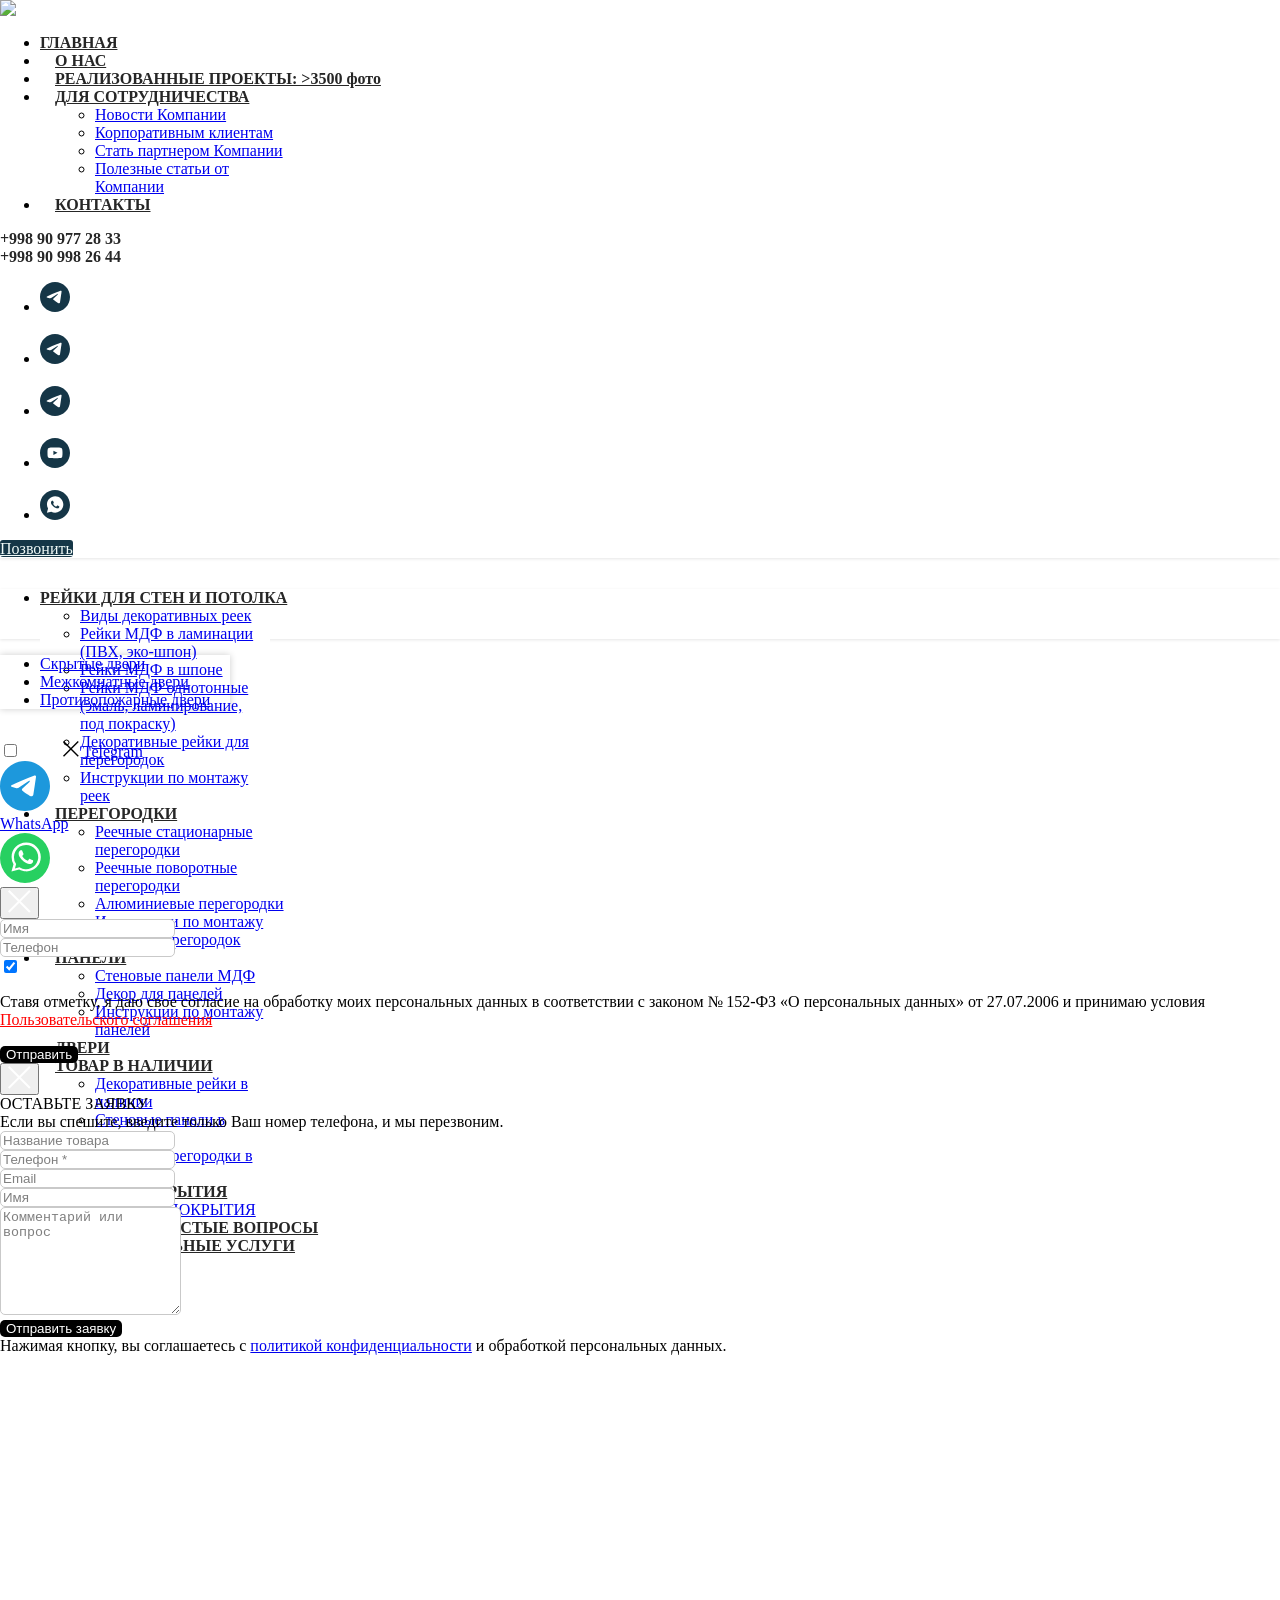
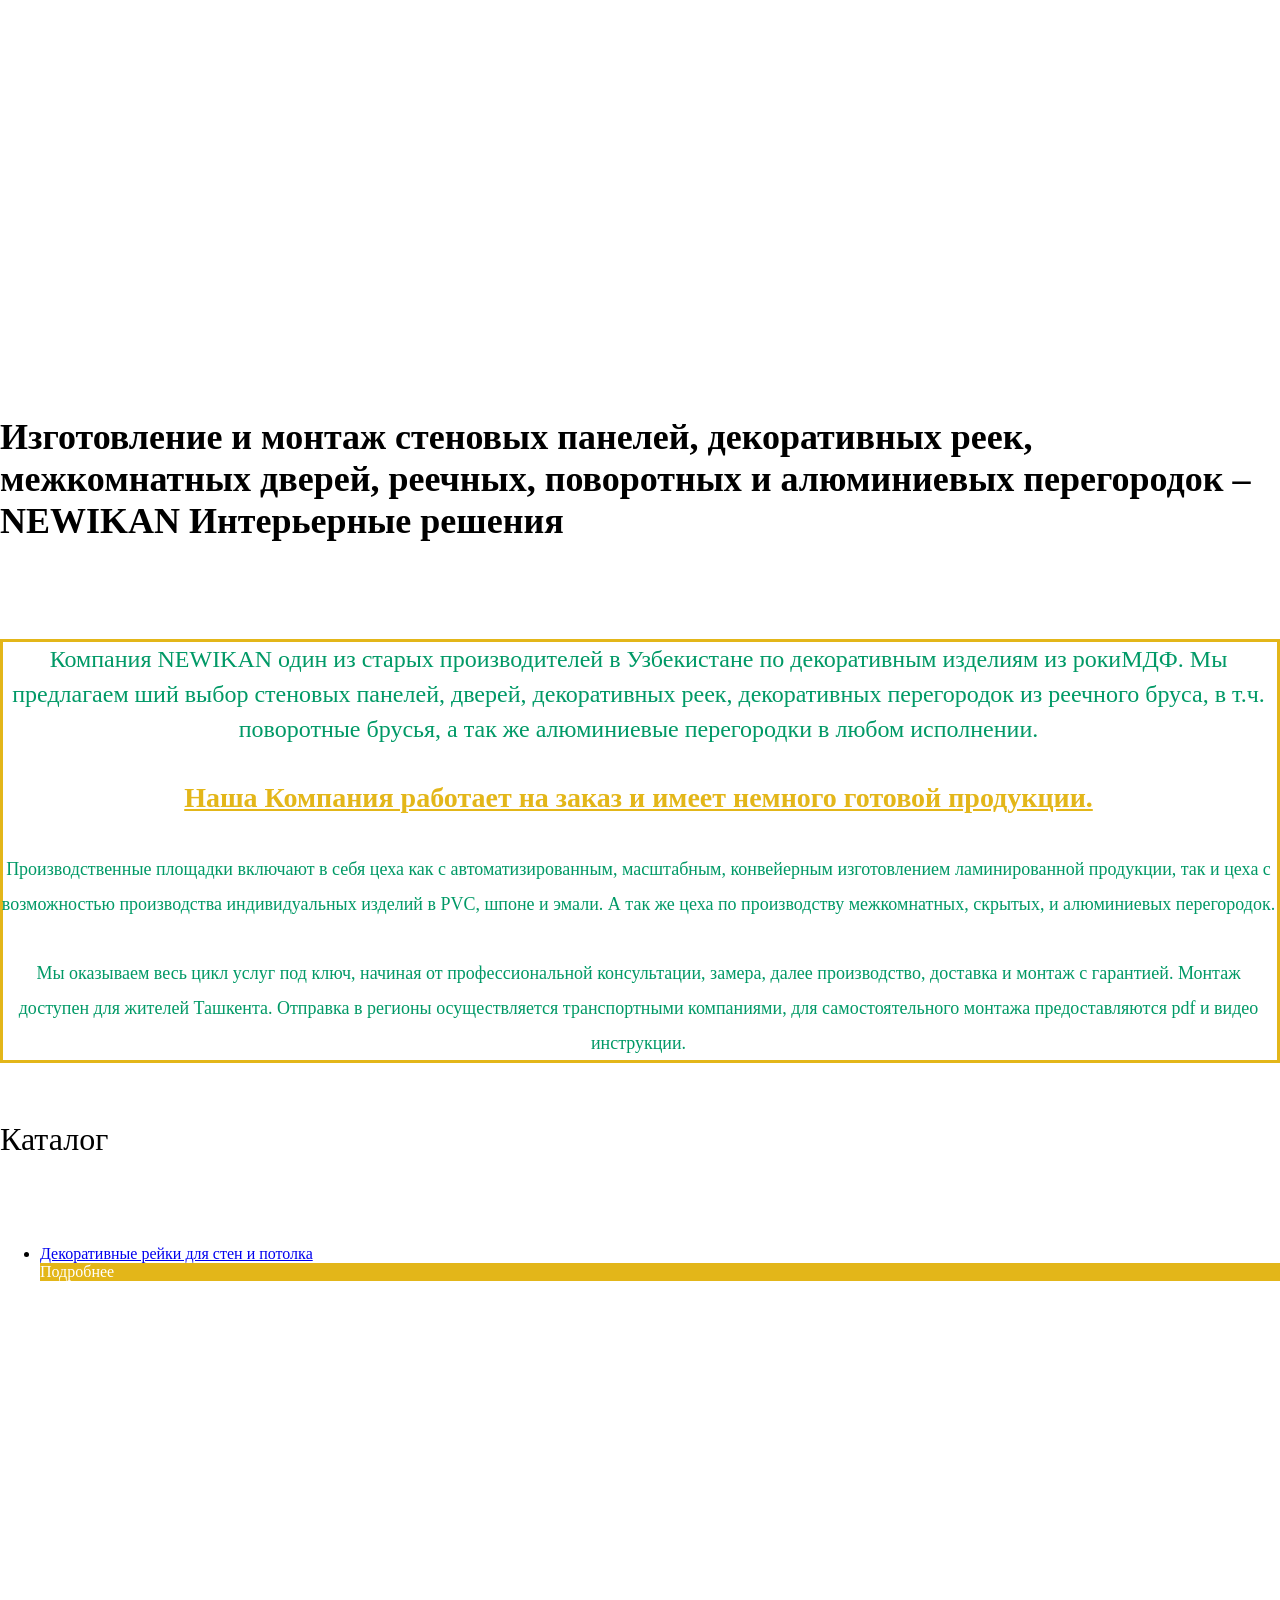
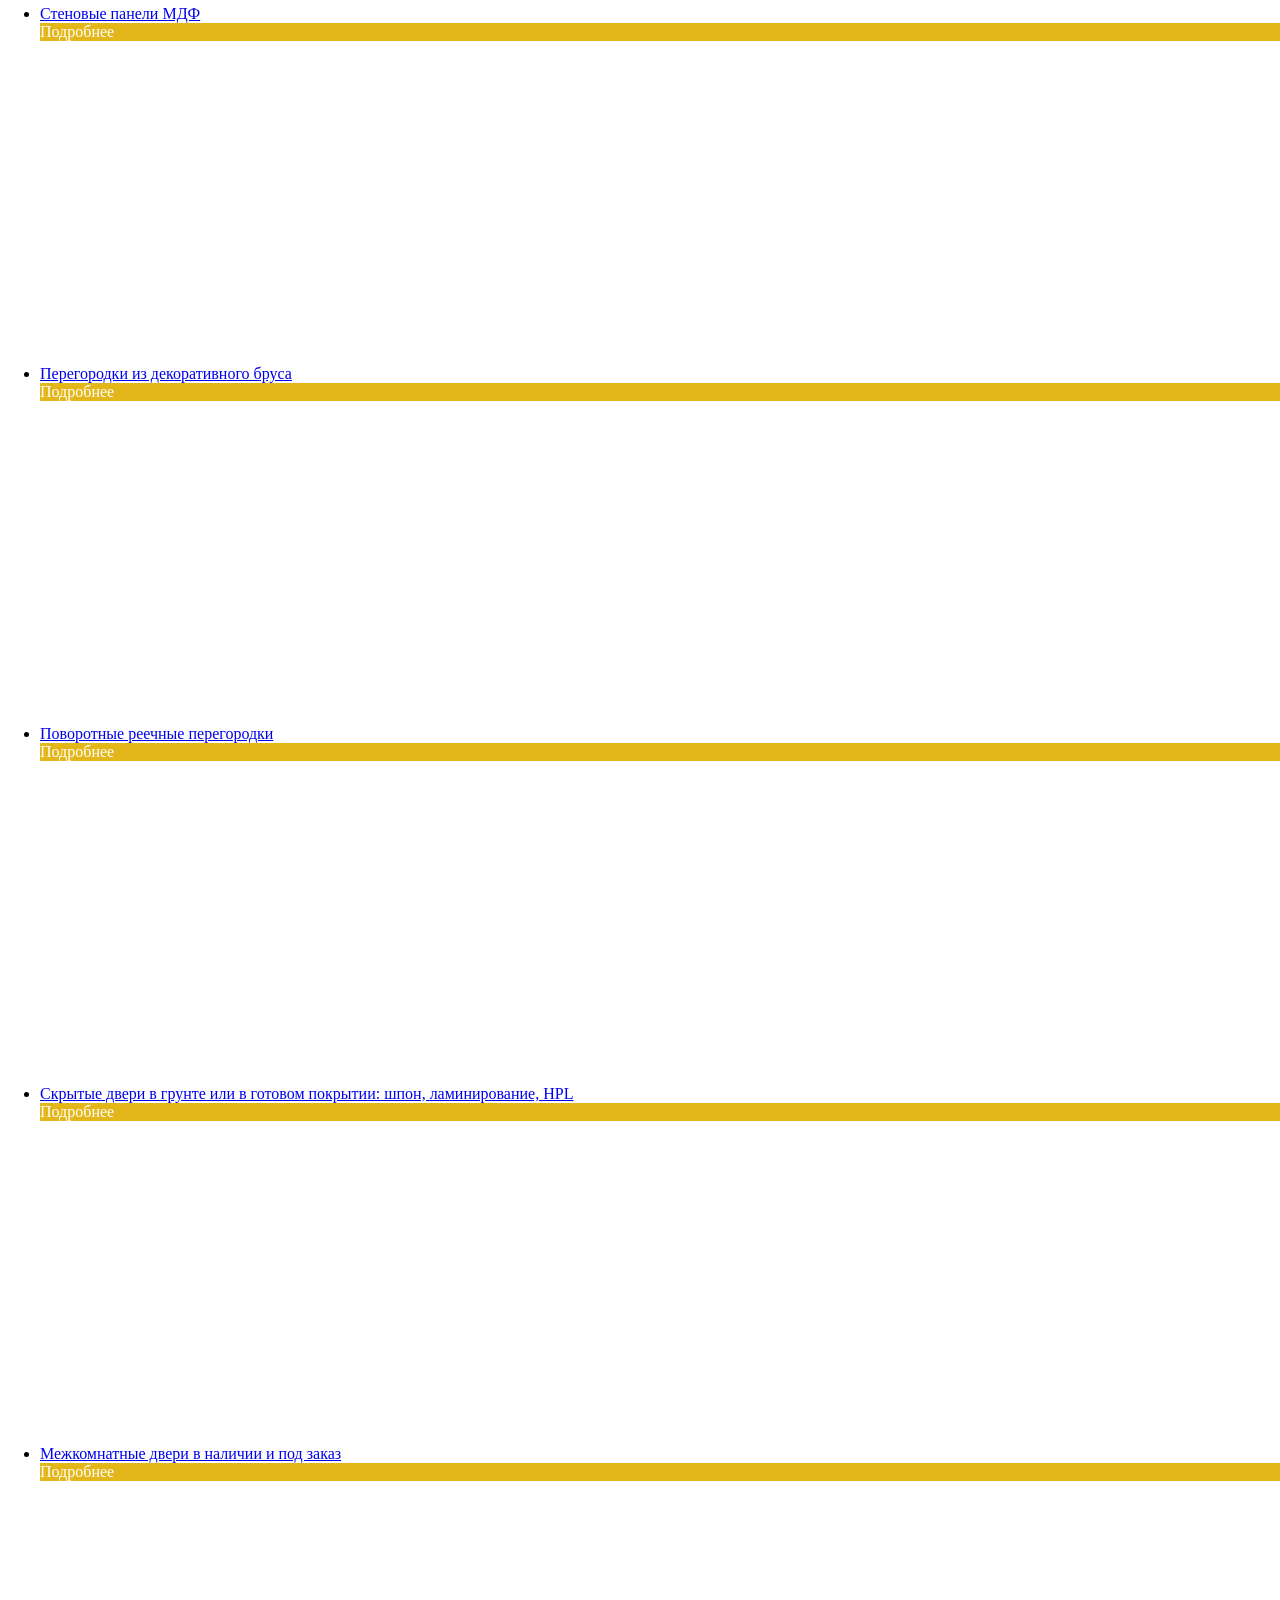
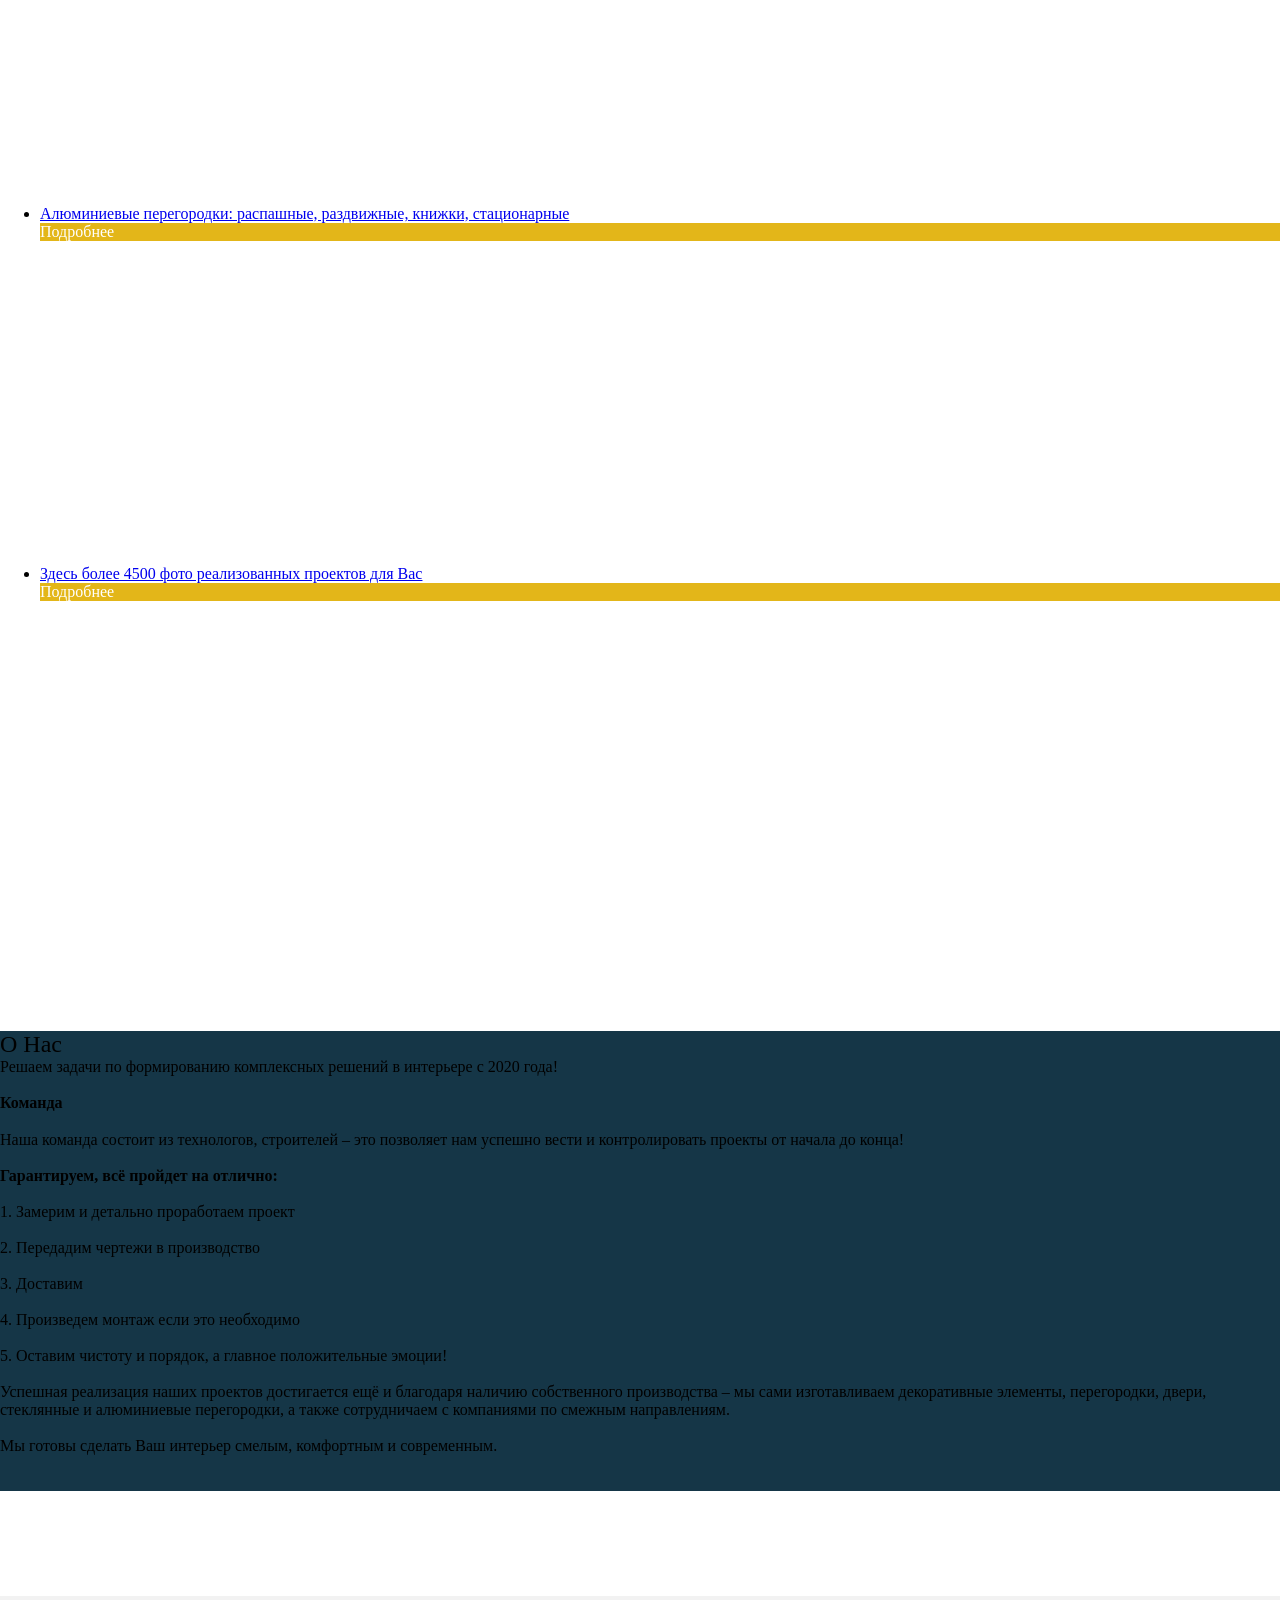
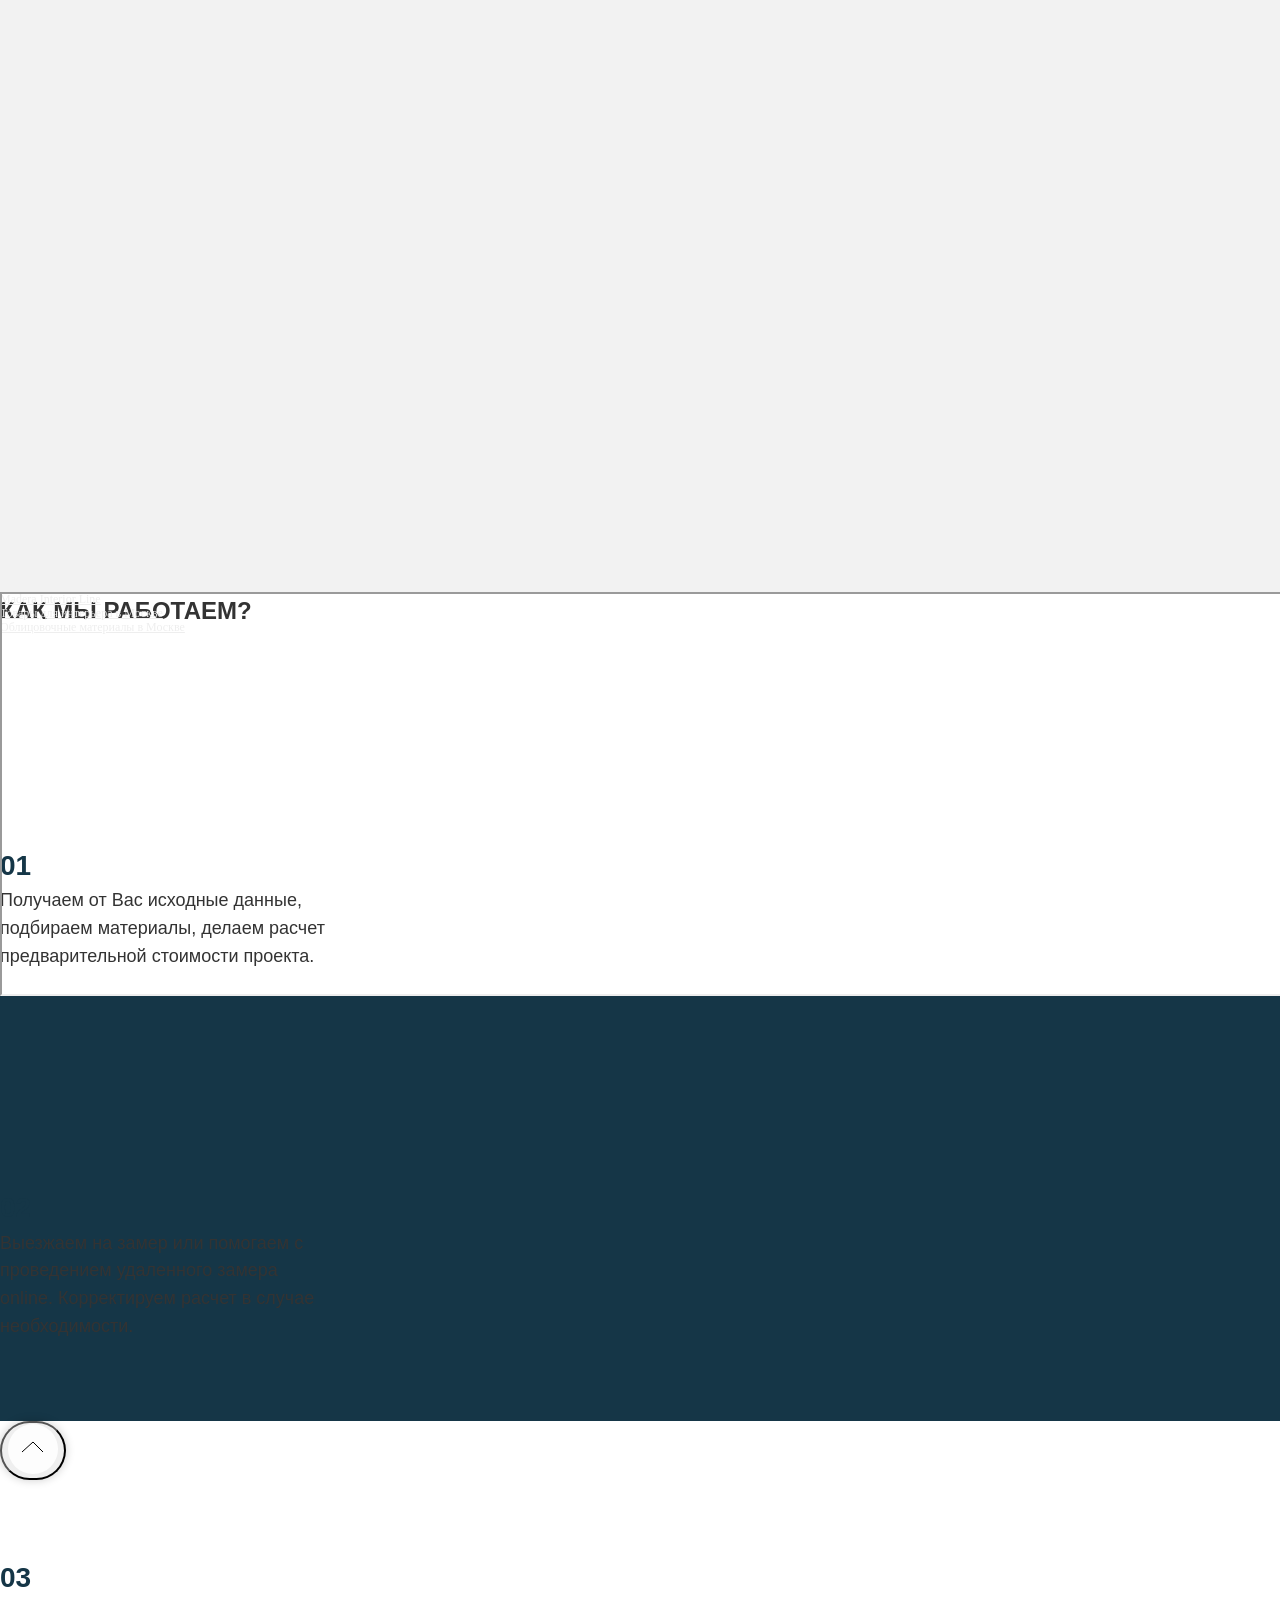
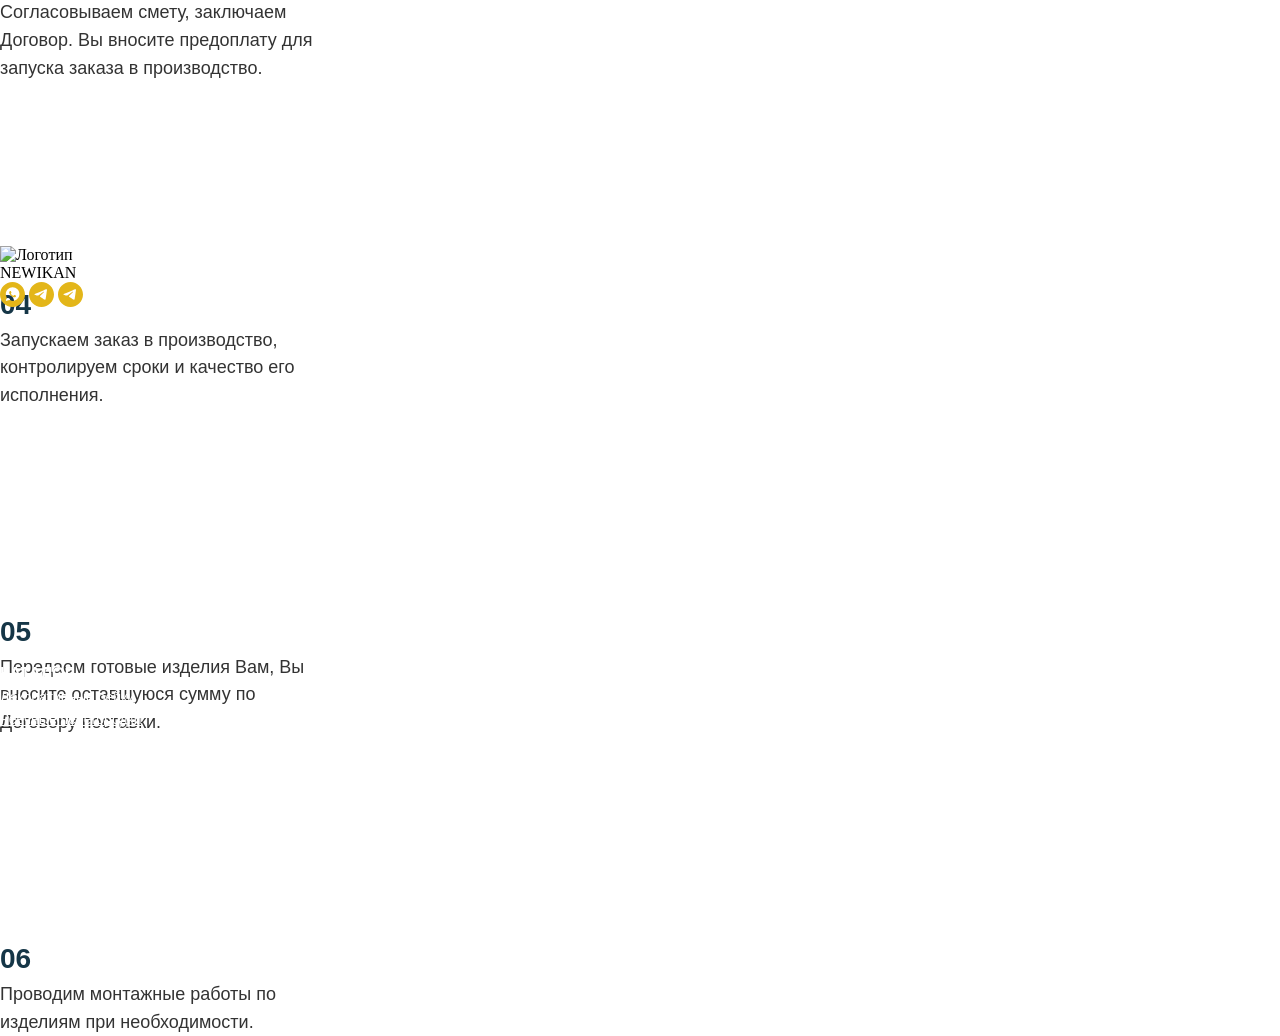
==== index.htm @ c53cfb38 "Add files via upload" ====
﻿<!DOCTYPE html> 
<html>
   <head>
      <meta charset="utf-8">
      <meta http-equiv="Content-Type" content="text/html; charset=utf-8">
      <meta name="viewport" content="width=device-width, initial-scale=1.0">
      <meta name="google-site-verification" content="UbskmjZad43k6evShmXuBAXW537YQ1yc1OWZuQtc_LU">
      <!--metatextblock--> 
      <title>MADERA Интерьерные решения - производство и монтаж: стеновые мдф панели, декоративные рейки, реечные, поворотные и алюминиевые перегородки, двери </title>
      <meta name="description" content="Купить стеновые панели из мдф для внутренней отделки, реечные, поворотные или алюминиевые перегородки, декоративные рейки и двери. Компания NEWIKAN Интерьерные решения в Ташкент. Заказ и консультации по телефонам: +998 90 977 28 33">
      <meta property="og:url" content="https://newikan.uz">
      <meta property="og:title" content="NEWIKAN Интерьерные решения - производство и монтаж: стеновые мдф панели, декоративные рейки, реечные, поворотные и алюминиевые перегородки, двери">
      <meta property="og:description" content="Купить стеновые панели из мдф для внутренней отделки, реечные, поворотные или алюминиевые перегородки, декоративные рейки и двери. Компания NEWIKAN Интерьерные решения в Ташкент. Заказ и консультации по телефонам: +998 90 998 26 44">
      <meta property="og:type" content="website">
      <meta property="og:image" content="https://static.tildacdn.com/tild6334-3962-4938-a465-366431313831/INT-2022_LATTICE_HPL.jpeg">
      <link rel="canonical" href="index.htm">
      <!--/metatextblock--> 
      <meta name="format-detection" content="telephone=no">
      <meta http-equiv="x-dns-prefetch-control" content="on">
      <link rel="dns-prefetch" href="https://ws.tildacdn.com">
      <link rel="dns-prefetch" href="index-1.htm">
      <link rel="shortcut icon" href="tild6131-3438-4861-b136-373037373531/favicon.ico" type="image/x-icon">
      <link rel="apple-touch-icon" href="tild3361-3262-4133-a236-343334373063/madera_logo_png_hori.png">
      <link rel="apple-touch-icon" sizes="76x76" href="tild3361-3262-4133-a236-343334373063/madera_logo_png_hori.png">
      <link rel="apple-touch-icon" sizes="152x152" href="tild3361-3262-4133-a236-343334373063/madera_logo_png_hori.png">
      <link rel="apple-touch-startup-image" href="tild3361-3262-4133-a236-343334373063/madera_logo_png_hori.png">
      <meta name="msapplication-TileColor" content="#000000">
      <meta name="msapplication-TileImage" content="https://static.tildacdn.com/tild3830-6333-4233-a130-643432386138/madera_logo_png_hori.png">
      <!-- Assets --> <script src="js/tilda-fallback-1.0.min.js" async="" charset="utf-8"></script> 
      <link rel="stylesheet" href="css/tilda-grid-3.0.min.css" type="text/css" media="all" onerror="this.loaderr='y';">
      <link rel="stylesheet" href="ws/project3010010/tilda-blocks-page14328551.min.css?t=1774005192" type="text/css" media="all" onerror="this.loaderr='y';">
      <link rel="preconnect" href="https://fonts.gstatic.com">
      <link href="css2?family=Noto+Sans:wght@100..900&subset=latin,cyrillic" rel="stylesheet">
      <link rel="stylesheet" href="css/tilda-animation-2.0.min.css" type="text/css" media="all" onerror="this.loaderr='y';">
      <link rel="stylesheet" href="css/tilda-slds-1.4.min.css" type="text/css" media="print" onload="this.media='all';" onerror="this.loaderr='y';">
      <noscript>
         <link rel="stylesheet" href="css/tilda-slds-1.4.min.css" type="text/css" media="all">
      </noscript>
      <link rel="stylesheet" href="css/tilda-cover-1.0.min.css" type="text/css" media="all" onerror="this.loaderr='y';">
      <link rel="stylesheet" href="css/tilda-cards-1.0.min.css" type="text/css" media="all" onerror="this.loaderr='y';">
      <link rel="stylesheet" href="css/tilda-forms-1.0.min.css" type="text/css" media="all" onerror="this.loaderr='y';">
      <link rel="stylesheet" href="css/tilda-popup-1.1.min.css" type="text/css" media="print" onload="this.media='all';" onerror="this.loaderr='y';">
      <noscript>
         <link rel="stylesheet" href="css/tilda-popup-1.1.min.css" type="text/css" media="all">
      </noscript>
      <link rel="stylesheet" href="css/tilda-feed-1.1.min.css" type="text/css" media="all" onerror="this.loaderr='y';">
      <link rel="stylesheet" href="css/tilda-menusub-1.0.min.css" type="text/css" media="print" onload="this.media='all';" onerror="this.loaderr='y';">
      <noscript>
         <link rel="stylesheet" href="css/tilda-menusub-1.0.min.css" type="text/css" media="all">
      </noscript>
      <link rel="stylesheet" href="css2-1?family=Manrope:wght@200&display=swap" type="text/css">
      <link rel="stylesheet" type="text/css" href="custom.css?t=1774005192">
      <script nomodule="" src="js/tilda-polyfill-1.0.min.js" charset="utf-8"></script> <script type="text/javascript">function t_onReady(func) {if(document.readyState!='loading') {func();} else {document.addEventListener('DOMContentLoaded',func);}}
         function t_onFuncLoad(funcName,okFunc,time) {if(typeof window[funcName]==='function') {okFunc();} else {setTimeout(function() {t_onFuncLoad(funcName,okFunc,time);},(time||100));}}function t_throttle(fn,threshhold,scope) {return function() {fn.apply(scope||this,arguments);};}function t396_initialScale(t){var e=document.getElementById("rec"+t);if(e){var i=e.querySelector(".t396__artboard");if(i){window.tn_scale_initial_window_width||(window.tn_scale_initial_window_width=document.documentElement.clientWidth);var a=window.tn_scale_initial_window_width,r=[],n,l=i.getAttribute("data-artboard-screens");if(l){l=l.split(",");for(var o=0;o<l.length;o++)r[o]=parseInt(l[o],10)}else r=[320,480,640,960,1200];for(var o=0;o<r.length;o++){var d=r[o];a>=d&&(n=d)}var _="edit"===window.allrecords.getAttribute("data-tilda-mode"),c="center"===t396_getFieldValue(i,"valign",n,r),s="grid"===t396_getFieldValue(i,"upscale",n,r),w=t396_getFieldValue(i,"height_vh",n,r),g=t396_getFieldValue(i,"height",n,r),u=!!window.opr&&!!window.opr.addons||!!window.opera||-1!==navigator.userAgent.indexOf(" OPR/");if(!_&&c&&!s&&!w&&g&&!u){var h=parseFloat((a/n).toFixed(3)),f=[i,i.querySelector(".t396__carrier"),i.querySelector(".t396__filter")],v=Math.floor(parseInt(g,10)*h)+"px",p;i.style.setProperty("--initial-scale-height",v);for(var o=0;o<f.length;o++)f[o].style.setProperty("height","var(--initial-scale-height)");t396_scaleInitial__getElementsToScale(i).forEach((function(t){t.style.zoom=h}))}}}}function t396_scaleInitial__getElementsToScale(t){return t?Array.prototype.slice.call(t.children).filter((function(t){return t&&(t.classList.contains("t396__elem")||t.classList.contains("t396__group"))})):[]}function t396_getFieldValue(t,e,i,a){var r,n=a[a.length-1];if(!(r=i===n?t.getAttribute("data-artboard-"+e):t.getAttribute("data-artboard-"+e+"-res-"+i)))for(var l=0;l<a.length;l++){var o=a[l];if(!(o<=i)&&(r=o===n?t.getAttribute("data-artboard-"+e):t.getAttribute("data-artboard-"+e+"-res-"+o)))break}return r}window.TN_SCALE_INITIAL_VER="1.0",window.tn_scale_initial_window_width=null;
      </script> <script src="js/jquery-1.10.2.min.js" charset="utf-8" onerror="this.loaderr='y';"></script> <script src="js/tilda-scripts-3.0.min.js" charset="utf-8" defer="" onerror="this.loaderr='y';"></script> <script src="ws/project3010010/tilda-blocks-page14328551.min.js?t=1774005192" charset="utf-8" async="" onerror="this.loaderr='y';"></script> <script src="js/tilda-lazyload-1.0.min.js" charset="utf-8" async="" onerror="this.loaderr='y';"></script> <script src="js/tilda-animation-2.0.min.js" charset="utf-8" async="" onerror="this.loaderr='y';"></script> <script src="js/tilda-slds-1.4.min.js" charset="utf-8" async="" onerror="this.loaderr='y';"></script> <script src="js/hammer.min.js" charset="utf-8" async="" onerror="this.loaderr='y';"></script> <script src="js/tilda-cover-1.0.min.js" charset="utf-8" async="" onerror="this.loaderr='y';"></script> <script src="js/tilda-cards-1.0.min.js" charset="utf-8" async="" onerror="this.loaderr='y';"></script> <script src="js/tilda-zero-1.1.min.js" charset="utf-8" async="" onerror="this.loaderr='y';"></script> <script src="js/tilda-forms-1.0.min.js" charset="utf-8" async="" onerror="this.loaderr='y';"></script> <script src="js/tilda-popup-1.0.min.js" charset="utf-8" async="" onerror="this.loaderr='y';"></script> <script src="js/tilda-feed-1.1.min.js" charset="utf-8" async="" onerror="this.loaderr='y';"></script> <script src="js/tilda-menusub-1.0.min.js" charset="utf-8" async="" onerror="this.loaderr='y';"></script> <script src="js/tilda-menu-1.0.min.js" charset="utf-8" async="" onerror="this.loaderr='y';"></script> <script src="js/tilda-submenublocks-1.0.min.js" charset="utf-8" async="" onerror="this.loaderr='y';"></script> <script src="js/tilda-zero-scale-1.0.min.js" charset="utf-8" async="" onerror="this.loaderr='y';"></script> <script src="js/tilda-skiplink-1.0.min.js" charset="utf-8" async="" onerror="this.loaderr='y';"></script> <script src="js/tilda-events-1.0.min.js" charset="utf-8" async="" onerror="this.loaderr='y';"></script> <!-- nominify begin --><!-- Facebook Pixel Code --> <script>
         !function(f,b,e,v,n,t,s)
         {if(f.fbq)return;n=f.fbq=function(){n.callMethod?
         n.callMethod.apply(n,arguments):n.queue.push(arguments)};
         if(!f._fbq)f._fbq=n;n.push=n;n.loaded=!0;n.version='2.0';
         n.queue=[];t=b.createElement(e);t.async=!0;
         t.src=v;s=b.getElementsByTagName(e)[0];
         s.parentNode.insertBefore(t,s)}(window, document,'script',
         'https://connect.facebook.net/en_US/fbevents.js');
         fbq('init', '782523835965251');
         fbq('track', 'PageView');
      </script> 
      <noscript><img height="1" width="1" style="display:none" src="tr?id=782523835965251&ev=PageView&noscript=1"></noscript>
      <!-- End Facebook Pixel Code --> <iframe src="https://yandex.uz/sprav/widget/rating-badge/43321917957" width="150" height="50" frameborder="0"></iframe> 
      <style>
         .uc-justify {text-align:justify;}
      </style>
      <!-- nominify end --><script type="text/javascript">window.dataLayer=window.dataLayer||[];</script> <!-- Facebook Pixel Code --> <script type="text/javascript" data-tilda-cookie-type="advertising">setTimeout(function(){!function(f,b,e,v,n,t,s)
         {if(f.fbq)return;n=f.fbq=function(){n.callMethod?n.callMethod.apply(n,arguments):n.queue.push(arguments)};if(!f._fbq)f._fbq=n;n.push=n;n.loaded=!0;n.version='2.0';n.agent='pltilda';n.queue=[];t=b.createElement(e);t.async=!0;t.src=v;s=b.getElementsByTagName(e)[0];s.parentNode.insertBefore(t,s)}(window,document,'script','https://connect.facebook.net/en_US/fbevents.js');fbq('init','782523835965251');fbq('track','PageView');},2000);
      </script> <!-- End Facebook Pixel Code --> <script type="text/javascript">(function() {if((/bot|google|yandex|baidu|bing|msn|duckduckbot|teoma|slurp|crawler|spider|robot|crawling|facebook/i.test(navigator.userAgent))===false&&typeof(sessionStorage)!='undefined'&&sessionStorage.getItem('visited')!=='y'&&document.visibilityState){var style=document.createElement('style');style.type='text/css';style.innerHTML='@media screen and (min-width: 980px) {.t-records {opacity: 0;}.t-records_animated {-webkit-transition: opacity ease-in-out .2s;-moz-transition: opacity ease-in-out .2s;-o-transition: opacity ease-in-out .2s;transition: opacity ease-in-out .2s;}.t-records.t-records_visible {opacity: 1;}}';document.getElementsByTagName('head')[0].appendChild(style);function t_setvisRecs(){var alr=document.querySelectorAll('.t-records');Array.prototype.forEach.call(alr,function(el) {el.classList.add("t-records_animated");});setTimeout(function() {Array.prototype.forEach.call(alr,function(el) {el.classList.add("t-records_visible");});sessionStorage.setItem("visited","y");},400);}
         document.addEventListener('DOMContentLoaded',t_setvisRecs);}})();
      </script>
   </head>
   <body class="t-body" style="margin:0;">
      <!--allrecords--> 
      <div id="allrecords" class="t-records" data-hook="blocks-collection-content-node" data-tilda-project-id="3010010" data-tilda-page-id="14328551" data-tilda-page-alias="madera" data-tilda-formskey="cf9158afbf3315f08ab1751910365096" data-tilda-lazy="yes" data-tilda-root-zone="com" data-tilda-project-headcode="yes" data-tilda-project-country="RU">
         <!--header--> 
         <header id="t-header" class="t-records" data-hook="blocks-collection-content-node" data-tilda-project-id="3010010" data-tilda-page-id="14330154" data-tilda-page-alias="header" data-tilda-formskey="cf9158afbf3315f08ab1751910365096" data-tilda-lazy="yes" data-tilda-root-zone="com" data-tilda-project-headcode="yes" data-tilda-project-country="RU">
            <div id="rec634771031" class="r t-rec t-rec_pb_0" style="padding-bottom:0px; " data-animationappear="off" data-record-type="257">
               <!-- T228 --> 
               <div id="nav634771031marker"></div>
               <div id="nav634771031" class="t228 t228__positionstatic " style="background-color: rgba(255,255,255,1); " data-bgcolor-hex="#ffffff" data-bgcolor-rgba="rgba(255,255,255,1)" data-navmarker="nav634771031marker" data-appearoffset="" data-bgopacity-two="70" data-menushadow="" data-menushadow-css="0px 1px 3px rgba(0,0,0,0.1)" data-bgopacity="1" data-bgcolor-rgba-afterscroll="rgba(255,255,255,0.70)" data-menu-items-align="" data-menu="yes">
                  <div class="t228__maincontainer " style="">
                     <div class="t228__padding40px"></div>
                     <div class="t228__leftside">
                        <div class="t228__leftcontainer"> <a href="index.htm" class="t228__imgwrapper"> <img class="t228__imglogo t228__imglogomobile" src="tild3765-3962-4534-a136-656464633662/madera_logo_horizont.png" imgfield="img" style="max-width: 120px; width: 120px; min-width: 120px; height: auto; display: block;" alt="MaderaLine"> </a> </div>
                     </div>
                     <div class="t228__centerside ">
                        <nav class="t228__centercontainer">
                           <ul role="list" class="t228__list t-menu__list">
                              <li class="t228__list_item" style="padding:0 15px 0 0;"> <a class="t-menu__link-item" href="index.htm" data-menu-submenu-hook="" data-menu-item-number="1">
                                 ГЛАВНАЯ
                                 </a> 
                              </li>
                              <li class="t228__list_item" style="padding:0 15px;"> <a class="t-menu__link-item" href="info/index.htm" data-menu-submenu-hook="" data-menu-item-number="2">
                                 О НАС
                                 </a> 
                              </li>
                              <li class="t228__list_item" style="padding:0 15px;"> <a class="t-menu__link-item" href="proekty/index.htm" data-menu-submenu-hook="" data-menu-item-number="3">
                                 РЕАЛИЗОВАННЫЕ ПРОЕКТЫ: &gt;3500 фото
                                 </a> 
                              </li>
                              <li class="t228__list_item" style="padding:0 15px;">
                                 <a class="t-menu__link-item" href="" aria-expanded="false" role="button" data-menu-submenu-hook="link_sub4_634771031" data-menu-item-number="4">
                                 ДЛЯ СОТРУДНИЧЕСТВА
                                 </a> 
                                 <div class="t-menusub" data-submenu-hook="link_sub4_634771031" data-submenu-margin="15px" data-add-submenu-arrow="on">
                                    <div class="t-menusub__menu">
                                       <div class="t-menusub__content">
                                          <ul role="list" class="t-menusub__list">
                                             <li class="t-menusub__list-item t-name t-name_xs"> <a class="t-menusub__link-item t-name t-name_xs" href="news/index.htm" data-menu-item-number="4">Новости Компании</a> </li>
                                             <li class="t-menusub__list-item t-name t-name_xs"> <a class="t-menusub__link-item t-name t-name_xs" href="corporativ/index.htm" data-menu-item-number="4">Корпоративным клиентам</a> </li>
                                             <li class="t-menusub__list-item t-name t-name_xs"> <a class="t-menusub__link-item t-name t-name_xs" href="dizajneram/index.htm" data-menu-item-number="4">Стать партнером Компании</a> </li>
                                             <li class="t-menusub__list-item t-name t-name_xs"> <a class="t-menusub__link-item t-name t-name_xs" href="smi/index.htm" data-menu-item-number="4">Полезные статьи от Компании</a> </li>
                                          </ul>
                                       </div>
                                    </div>
                                 </div>
                              </li>
                              <li class="t228__list_item" style="padding:0 0 0 15px;"> <a class="t-menu__link-item" href="contacts/index.htm" data-menu-submenu-hook="" data-menu-item-number="5">
                                 КОНТАКТЫ
                                 </a> 
                              </li>
                           </ul>
                        </nav>
                     </div
                     <div class="t228__rightside">
                        <div class="t228__rightcontainer">
                           <div class="t228__right_descr" field="descr"><a href="tel:+7999355192644" style="background-color: rgb(255, 255, 255); color: rgb(38, 38, 38); text-decoration-line: underline; outline: 0px; font-size: 16px; font-weight: 600;">+998 90 977 28 33</a><br><a href="tel:+998 90 977 28 33" style="background-color: rgb(255, 255, 255); color: rgb(38, 38, 38); text-decoration-line: underline; font-size: 16px; font-weight: 600;">+998 90 998 26 44</a></div>
                           <div class="t-sociallinks">
                              <ul role="list" class="t-sociallinks__wrapper" aria-label="Соц. сети">
                                 <!-- new soclinks -->
                                 <li class="t-sociallinks__item t-sociallinks__item_telegram">
                                    <a href="https://t.me/NEWIKANN" target="_blank" rel="nofollow" aria-label="Менеджер Нодир в Telegram" title="Менеджер Нодир в Telegram" style="width: 30px; height: 30px;">
                                       <svg class="t-sociallinks__svg" role="presentation" width="30px" height="30px" viewbox="0 0 100 100" fill="none" xmlns="http://www.w3.org/2000/svg">
                                          <path fill-rule="evenodd" clip-rule="evenodd" d="M50 100c27.614 0 50-22.386 50-50S77.614 0 50 0 0 22.386 0 50s22.386 50 50 50Zm21.977-68.056c.386-4.38-4.24-2.576-4.24-2.576-3.415 1.414-6.937 2.85-10.497 4.302-11.04 4.503-22.444 9.155-32.159 13.734-5.268 1.932-2.184 3.864-2.184 3.864l8.351 2.577c3.855 1.16 5.91-.129 5.91-.129l17.988-12.238c6.424-4.38 4.882-.773 3.34.773l-13.49 12.882c-2.056 1.804-1.028 3.35-.129 4.123 2.55 2.249 8.82 6.364 11.557 8.16.712.467 1.185.778 1.292.858.642.515 4.111 2.834 6.424 2.319 2.313-.516 2.57-3.479 2.57-3.479l3.083-20.226c.462-3.511.993-6.886 1.417-9.582.4-2.546.705-4.485.767-5.362Z" fill="#153647"></path>
                                       </svg>
                                    </a>
                                 </li>
                                 &nbsp;
                                 <li class="t-sociallinks__item t-sociallinks__item_telegram">
                                    <a href="https://t.me/Dilik_777" target="_blank" rel="nofollow" aria-label="Менеджер Дилшод в Telegram" title="Менеджер Дилшод в Telegram" style="width: 30px; height: 30px;">
                                       <svg class="t-sociallinks__svg" role="presentation" width="30px" height="30px" viewbox="0 0 100 100" fill="none" xmlns="http://www.w3.org/2000/svg">
                                          <path fill-rule="evenodd" clip-rule="evenodd" d="M50 100c27.614 0 50-22.386 50-50S77.614 0 50 0 0 22.386 0 50s22.386 50 50 50Zm21.977-68.056c.386-4.38-4.24-2.576-4.24-2.576-3.415 1.414-6.937 2.85-10.497 4.302-11.04 4.503-22.444 9.155-32.159 13.734-5.268 1.932-2.184 3.864-2.184 3.864l8.351 2.577c3.855 1.16 5.91-.129 5.91-.129l17.988-12.238c6.424-4.38 4.882-.773 3.34.773l-13.49 12.882c-2.056 1.804-1.028 3.35-.129 4.123 2.55 2.249 8.82 6.364 11.557 8.16.712.467 1.185.778 1.292.858.642.515 4.111 2.834 6.424 2.319 2.313-.516 2.57-3.479 2.57-3.479l3.083-20.226c.462-3.511.993-6.886 1.417-9.582.4-2.546.705-4.485.767-5.362Z" fill="#153647"></path>
                                       </svg>
                                    </a>
                                 </li>
                                 &nbsp;
                                 <li class="t-sociallinks__item t-sociallinks__item_telegram">
                                    <a href="https://t.me/newikan" target="_blank" rel="nofollow" aria-label="Телеграмм Канал" title="Телеграмм Канал" style="width: 30px; height: 30px;">
                                       <svg class="t-sociallinks__svg" role="presentation" width="30px" height="30px" viewbox="0 0 100 100" fill="none" xmlns="http://www.w3.org/2000/svg">
                                          <path fill-rule="evenodd" clip-rule="evenodd" d="M50 100c27.614 0 50-22.386 50-50S77.614 0 50 0 0 22.386 0 50s22.386 50 50 50Zm21.977-68.056c.386-4.38-4.24-2.576-4.24-2.576-3.415 1.414-6.937 2.85-10.497 4.302-11.04 4.503-22.444 9.155-32.159 13.734-5.268 1.932-2.184 3.864-2.184 3.864l8.351 2.577c3.855 1.16 5.91-.129 5.91-.129l17.988-12.238c6.424-4.38 4.882-.773 3.34.773l-13.49 12.882c-2.056 1.804-1.028 3.35-.129 4.123 2.55 2.249 8.82 6.364 11.557 8.16.712.467 1.185.778 1.292.858.642.515 4.111 2.834 6.424 2.319 2.313-.516 2.57-3.479 2.57-3.479l3.083-20.226c.462-3.511.993-6.886 1.417-9.582.4-2.546.705-4.485.767-5.362Z" fill="#153647"></path>
                                       </svg>
                                    </a>
                                 </li>
                                 &nbsp;
                                 <li class="t-sociallinks__item t-sociallinks__item_youtube">
                                    <a href="https://youtube.com/@newikan?si=7w7Fzs6G-FMVLgRv" target="_blank" rel="nofollow" aria-label="Видео с работами и инструкциями на Youtube" title="Видео с работами и инструкциями на Youtube" style="width: 30px; height: 30px;">
                                       <svg class="t-sociallinks__svg" role="presentation" width="30px" height="30px" viewbox="0 0 100 100" fill="none" xmlns="http://www.w3.org/2000/svg">
                                          <path fill-rule="evenodd" clip-rule="evenodd" d="M50 100c27.614 0 50-22.386 50-50S77.614 0 50 0 0 22.386 0 50s22.386 50 50 50Zm17.9-67.374c3.838.346 6 2.695 6.474 6.438.332 2.612.626 6.352.626 10.375 0 7.064-.626 11.148-.626 11.148-.588 3.728-2.39 5.752-6.18 6.18-4.235.48-13.76.7-17.992.7-4.38 0-13.237-.184-17.66-.552-3.8-.317-6.394-2.44-6.916-6.218-.38-2.752-.626-6.022-.626-11.222 0-5.788.209-8.238.7-10.853.699-3.732 2.48-5.54 6.548-5.96C36.516 32.221 40.55 32 49.577 32c4.413 0 13.927.228 18.322.626Zm-23.216 9.761v14.374L58.37 49.5l-13.686-7.114Z" fill="#153647"></path>
                                       </svg>
                                    </a>
                                 </li>
                                 &nbsp;
                                 <li class="t-sociallinks__item t-sociallinks__item_whatsapp">
                                    <a href="https://wa.me/998909772833?text=%D0%97%D0%B4%D1%80%D0%B0%D0%B2%D1%81%D1%82%D0%B2%D1%83%D0%B9%D1%82%D0%B5.%20%D0%98%D0%BD%D1%82%D0%B5%D1%80%D0%B5%D1%81%D1%83%D0%B5%D1%82%20%D0%92%D0%B0%D1%88%D0%B0%20%D0%BF%D1%80%D0%BE%D0%B4%D1%83%D0%BA%D1%86%D0%B8%D1%8F." target="_blank" rel="nofollow" aria-label="Менеджер Нодир в WhatsApp" title="Менеджер Нодир в WhatsApp" style="width: 30px; height: 30px;">
                                       <svg class="t-sociallinks__svg" role="presentation" width="30px" height="30px" viewbox="0 0 100 100" fill="none" xmlns="http://www.w3.org/2000/svg">
                                          <path fill-rule="evenodd" clip-rule="evenodd" d="M50 100C77.6142 100 100 77.6142 100 50C100 22.3858 77.6142 0 50 0C22.3858 0 0 22.3858 0 50C0 77.6142 22.3858 100 50 100ZM69.7626 28.9928C64.6172 23.841 57.7739 21.0027 50.4832 21C35.4616 21 23.2346 33.2252 23.2292 48.2522C23.2274 53.0557 24.4823 57.7446 26.8668 61.8769L23 76L37.4477 72.2105C41.4282 74.3822 45.9107 75.5262 50.4714 75.528H50.4823C65.5029 75.528 77.7299 63.301 77.7363 48.2749C77.7408 40.9915 74.9089 34.1446 69.7626 28.9928ZM62.9086 53.9588C62.2274 53.6178 58.8799 51.9708 58.2551 51.7435C57.6313 51.5161 57.1766 51.4024 56.7228 52.0845C56.269 52.7666 54.964 54.2998 54.5666 54.7545C54.1692 55.2092 53.7718 55.2656 53.0915 54.9246C52.9802 54.8688 52.8283 54.803 52.6409 54.7217C51.6819 54.3057 49.7905 53.4855 47.6151 51.5443C45.5907 49.7382 44.2239 47.5084 43.8265 46.8272C43.4291 46.1452 43.7837 45.7769 44.1248 45.4376C44.3292 45.2338 44.564 44.9478 44.7987 44.662C44.9157 44.5194 45.0328 44.3768 45.146 44.2445C45.4345 43.9075 45.56 43.6516 45.7302 43.3049C45.7607 43.2427 45.7926 43.1776 45.8272 43.1087C46.0545 42.654 45.9409 42.2565 45.7708 41.9155C45.6572 41.6877 45.0118 40.1167 44.4265 38.6923C44.1355 37.984 43.8594 37.3119 43.671 36.8592C43.1828 35.687 42.6883 35.69 42.2913 35.6924C42.2386 35.6928 42.1876 35.6931 42.1386 35.6906C41.7421 35.6706 41.2874 35.667 40.8336 35.667C40.3798 35.667 39.6423 35.837 39.0175 36.5191C38.9773 36.5631 38.9323 36.6111 38.8834 36.6633C38.1738 37.4209 36.634 39.0648 36.634 42.2002C36.634 45.544 39.062 48.7748 39.4124 49.2411L39.415 49.2444C39.4371 49.274 39.4767 49.3309 39.5333 49.4121C40.3462 50.5782 44.6615 56.7691 51.0481 59.5271C52.6732 60.2291 53.9409 60.6475 54.9303 60.9612C56.5618 61.4796 58.046 61.4068 59.22 61.2313C60.5286 61.0358 63.2487 59.5844 63.8161 57.9938C64.3836 56.4033 64.3836 55.0392 64.2136 54.7554C64.0764 54.5258 63.7545 54.3701 63.2776 54.1395C63.1633 54.0843 63.0401 54.0247 62.9086 53.9588Z" fill="#153647"></path>
                                       </svg>
                                    </a>
                                 </li>
                                 <!-- /new soclinks --> <script>t_onReady(function() {var rec=document.getElementById('rec634771031');if(!rec) return;var customImageList=rec.querySelectorAll('img.t-sociallinks__customimg');Array.prototype.forEach.call(customImageList,function(img) {var imgURL=img.getAttribute('src');if(imgURL.indexOf('/lib__tildaicon__')!==-1||imgURL.indexOf('/lib/tildaicon/')!==-1||imgURL.indexOf('/lib/icons/tilda')!==-1) {var xhr=new XMLHttpRequest();xhr.open('GET',imgURL);xhr.responseType='document';xhr.onload=function() {if(xhr.status>=200&&xhr.status<400) {var response=xhr.response;var svg=response.querySelector('svg');svg.style.width='30px';svg.style.height='30px';var figureList=svg.querySelectorAll('*:not(g):not(title):not(desc)');for(var j=0;j<figureList.length;j++) {figureList[j].style.fill='#153647';};if(img.parentNode) {img.parentNode.append(svg);}
                                    img.remove();} else {img.style.visibility='visible';}}
                                    xhr.onerror=function(error) {img.style.visibility='visible';}
                                    xhr.send();}});});
                                 </script> 
                              </ul>
                           </div>
                           <div class="t228__right_buttons">
                              <div class="t228__right_buttons_wrap">
                                 <div class="t228__right_buttons_but">
                                    <a class="t-btn t-btnflex t-btnflex_type_button t-btnflex_sm js-click-stat" href="#popup:myform" data-tilda-event-name="/tilda/click/rec634771031/button1">
                                       <span class="t-btnflex__text">Позвонить</span> 
                                       <style>#rec634771031 .t-btnflex.t-btnflex_type_button {color:#f0faf8;background-color:#153647;--border-width:0px;border-style:none !important;border-radius:3px;box-shadow:none !important;transition-duration:0.2s;transition-property:background-color,color,border-color,box-shadow,opacity,transform,gap;transition-timing-function:ease-in-out;}@media (hover:hover) {#rec634771031 .t-btnflex.t-btnflex_type_button:not(.t-animate_no-hover):hover {color:#ffffff !important;background-color:#ff4040 !important;}#rec634771031 .t-btnflex.t-btnflex_type_button:not(.t-animate_no-hover):focus-visible {color:#ffffff !important;background-color:#ff4040 !important;}}</style>
                                    </a>
                                 </div>
                              </div>
                           </div>
                        </div>
                     </div>
                     <div class="t228__padding40px"> </div>
                  </div>
               </div>
               <style>@media screen and (max-width:980px){#rec634771031 .t228__leftcontainer{padding:20px;}#rec634771031 .t228__imglogo{padding:20px 0;}#rec634771031 .t228{position:static;}}</style>
               <script>window.addEventListener('load',function() {t_onFuncLoad('t228_setWidth',function() {t228_setWidth('634771031');});});window.addEventListener('resize',t_throttle(function() {t_onFuncLoad('t228_setWidth',function() {t228_setWidth('634771031');});t_onFuncLoad('t_menu__setBGcolor',function() {t_menu__setBGcolor('634771031','.t228');});}));t_onReady(function() {t_onFuncLoad('t_menu__highlightActiveLinks',function() {t_menu__highlightActiveLinks('.t228__list_item a');});t_onFuncLoad('t228__init',function() {t228__init('634771031');});t_onFuncLoad('t_menu__setBGcolor',function() {t_menu__setBGcolor('634771031','.t228');});t_onFuncLoad('t_menu__interactFromKeyboard',function() {t_menu__interactFromKeyboard('634771031');});t_onFuncLoad('t228_setWidth',function() {t228_setWidth('634771031');});});</script> 
               <style>#rec634771031 .t-menu__link-item{-webkit-transition:color 0.3s ease-in-out,opacity 0.3s ease-in-out;transition:color 0.3s ease-in-out,opacity 0.3s ease-in-out;}#rec634771031 .t-menu__link-item.t-active:not(.t978__menu-link){color:#153647 !important;}#rec634771031 .t-menu__link-item:not(.t-active):not(.tooltipstered):hover{color:#e3b619 !important;}#rec634771031 .t-menu__link-item:not(.t-active):not(.tooltipstered):focus-visible{color:#e3b619 !important;}@supports (overflow:-webkit-marquee) and (justify-content:inherit){#rec634771031 .t-menu__link-item,#rec634771031 .t-menu__link-item.t-active{opacity:1 !important;}}</style>
               <style>#rec634771031{--menusub-text-color:#262626;--menusub-bg:#fff;--menusub-shadow:none;--menusub-radius:0;--menusub-border:none;--menusub-width:230px;--menusub-transition:0.3s ease-in-out;--menusub-hover-color:#e3b619;}#rec634771031 .t-menusub__link-item,#rec634771031 .t-menusub__innermenu-link{-webkit-transition:color var(--menusub-transition),opacity var(--menusub-transition);transition:color var(--menusub-transition),opacity var(--menusub-transition);}#rec634771031 .t-menusub__link-item:not(.t-active):not(.tooltipstered):hover,#rec634771031 .t-menusub__innermenu-link:not(.t-active):hover{color:var(--menusub-hover-color) !important;}@supports (overflow:-webkit-marquee) and (justify-content:inherit){#rec634771031 .t-menusub__link-item,#rec634771031 .t-menusub__link-item.t-active{opacity:1 !important;}}@media screen and (max-width:980px){#rec634771031 .t-menusub__menu .t-menusub__link-item,#rec634771031 .t-menusub__menu .t-menusub__innermenu-link{color:var(--menusub-text-color) !important;}#rec634771031 .t-menusub__menu .t-menusub__link-item.t-active{color:var(--menusub-text-color) !important;}#rec634771031 .t-menusub__menu .t-menusub__list-item:has(.t-active){background-color:var(--menusub-hover-bg);}}@media screen and (max-width:980px){#rec634771031 .t-menusub__menu-wrapper{background-color:var(--menusub-bg) !important;border-radius:var(--menusub-radius) !important;border:var(--menusub-border) !important;box-shadow:var(--menusub-shadow) !important;overflow:auto;max-width:var(--mobile-max-width);}#rec634771031 .t-menusub__menu-wrapper .t-menusub__content{background-color:transparent !important;border:none !important;box-shadow:none !important;border-radius:0 !important;margin-top:0 !important;}}</style>
               <script>t_onReady(function() {setTimeout(function(){t_onFuncLoad('t_menusub_init',function() {t_menusub_init('634771031');});},500);});</script> 
               <style>@media screen and (min-width:981px){#rec634771031 .t-menusub__menu{background-color:var(--menusub-bg);text-align:left;max-width:var(--menusub-width);border-radius:var(--menusub-radius);border:var(--menusub-border);box-shadow:var(--menusub-shadow);}}</style>
               <style> #rec634771031 .t228__leftcontainer a{color:#ffffff;}#rec634771031 a.t-menu__link-item{font-size:16px;color:#262626;font-weight:600;}#rec634771031 .t228__right_langs_lang a{font-size:16px;color:#262626;font-weight:600;}</style>
               <style> #rec634771031 .t228__logo{color:#ffffff;}</style>
               <style>#rec634771031 .t228 {box-shadow:0px 1px 3px rgba(0,0,0,0.1);}</style>
            </div>
            <div id="rec1182171571" class="r t-rec t-rec_pt_15" style="padding-top:15px; " data-record-type="127">
               <!-- T119 --> 
               <div class="t119">
                  <div class="t-container t-align_center">
                     <div class="t-col t-col_12 ">
                  </div>
               </div>
               <style> #rec1182171571 .t119__preface{font-size:18px;color:#e3b619;opacity:0.7;}</style>
            </div>
            <div id="rec634773912" class="r t-rec t-rec_pt_0 t-rec_pb_0" style="padding-top:0px;padding-bottom:0px; " data-animationappear="off" data-record-type="257">
               <!-- T228 --> 
               <div id="nav634773912marker"></div>
               <div id="nav634773912" class="t228 t228__positionstatic " style="background-color: rgba(255,255,255,1); " data-bgcolor-hex="#ffffff" data-bgcolor-rgba="rgba(255,255,255,1)" data-navmarker="nav634773912marker" data-appearoffset="" data-bgopacity-two="70" data-menushadow="10" data-menushadow-css="" data-bgopacity="1" data-bgcolor-rgba-afterscroll="rgba(255,255,255,0.70)" data-menu-items-align="left" data-menu="yes">
                  <div class="t228__maincontainer " style="">
                     <div class="t228__padding40px"></div>
                     <div class="t228__leftside"> </div>
                     <div class="t228__centerside t228__menualign_left">
                        <nav class="t228__centercontainer">
                           <ul role="list" class="t228__list t-menu__list">
                              <li class="t228__list_item" style="padding:0 15px 0 0;">
                                 <a class="t-menu__link-item" href="" aria-expanded="false" role="button" data-menu-submenu-hook="link_sub1_634773912" data-menu-item-number="1">
                                 РЕЙКИ ДЛЯ СТЕН И ПОТОЛКА
                                 </a> 
                                 <div class="t-menusub" data-submenu-hook="link_sub1_634773912" data-submenu-margin="15px" data-add-submenu-arrow="on">
                                    <div class="t-menusub__menu">
                                       <div class="t-menusub__content">
                                          <ul role="list" class="t-menusub__list">
                                             <li class="t-menusub__list-item t-name t-name_xs"> <a class="t-menusub__link-item t-name t-name_xs" href="dekorativnye-rejki/index.htm" data-menu-item-number="1">Виды декоративных реек</a> </li>
                                             <li class="t-menusub__list-item t-name t-name_xs"> <a class="t-menusub__link-item t-name t-name_xs" href="reiki_lam/index.htm" data-menu-item-number="1">Рейки МДФ в ламинации (ПВХ, эко-шпон)</a> </li>
                                             <li class="t-menusub__list-item t-name t-name_xs"> <a class="t-menusub__link-item t-name t-name_xs" href="reiki_shpon/index.htm" data-menu-item-number="1">Рейки МДФ в шпоне</a> </li>
                                             <li class="t-menusub__list-item t-name t-name_xs"> <a class="t-menusub__link-item t-name t-name_xs" href="reiki_ral/index.htm" data-menu-item-number="1">Рейки МДФ однотонные (эмаль, ламинирование, под покраску)</a> </li>
                                             <li class="t-menusub__list-item t-name t-name_xs"> <a class="t-menusub__link-item t-name t-name_xs" href="dekorativnii_brus/index.htm" data-menu-item-number="1">Декоративные рейки для перегородок</a> </li>
                                             <li class="t-menusub__list-item t-name t-name_xs"> <a class="t-menusub__link-item t-name t-name_xs" href="instrukzia_reiki/index.htm" data-menu-item-number="1">Инструкции по монтажу реек</a> </li>
                                          </ul>
                                       </div>
                                    </div>
                                 </div>
                              </li>
                              <li class="t228__list_item" style="padding:0 15px;">
                                 <a class="t-menu__link-item" href="" aria-expanded="false" role="button" data-menu-submenu-hook="link_sub2_634773912" data-menu-item-number="2">
                                 ПЕРЕГОРОДКИ
                                 </a> 
                                 <div class="t-menusub" data-submenu-hook="link_sub2_634773912" data-submenu-margin="15px" data-add-submenu-arrow="on">
                                    <div class="t-menusub__menu">
                                       <div class="t-menusub__content">
                                          <ul role="list" class="t-menusub__list">
                                             <li class="t-menusub__list-item t-name t-name_xs"> <a class="t-menusub__link-item t-name t-name_xs" href="dekorativnii_brus/index.htm" data-menu-item-number="2">Реечные стационарные перегородки</a> </li>
                                             <li class="t-menusub__list-item t-name t-name_xs"> <a class="t-menusub__link-item t-name t-name_xs" href="dekorativnii_brus/peregorodki-s-povorotnym-mekhanizmom/index.htm" data-menu-item-number="2">Реечные поворотные перегородки</a> </li>
                                             <li class="t-menusub__list-item t-name t-name_xs"> <a class="t-menusub__link-item t-name t-name_xs" href="aljuminievye-peregorodki/index.htm" data-menu-item-number="2">Алюминиевые перегородки</a> </li>
                                             <li class="t-menusub__list-item t-name t-name_xs"> <a class="t-menusub__link-item t-name t-name_xs" href="instrukzia_brus/index.htm" data-menu-item-number="2">Инструкции по монтажу реечных перегородок</a> </li>
                                          </ul>
                                       </div>
                                    </div>
                                 </div>
                              </li>
                              <li class="t228__list_item" style="padding:0 15px;">
                                 <a class="t-menu__link-item" href="" aria-expanded="false" role="button" data-menu-submenu-hook="link_sub3_634773912" data-menu-item-number="3">
                                 ПАНЕЛИ
                                 </a> 
                                 <div class="t-menusub" data-submenu-hook="link_sub3_634773912" data-submenu-margin="15px" data-add-submenu-arrow="on">
                                    <div class="t-menusub__menu">
                                       <div class="t-menusub__content">
                                          <ul role="list" class="t-menusub__list">
                                             <li class="t-menusub__list-item t-name t-name_xs"> <a class="t-menusub__link-item t-name t-name_xs" href="stenovye-paneli/index.htm" data-menu-item-number="3">Стеновые панели МДФ</a> </li>
                                             <li class="t-menusub__list-item t-name t-name_xs"> <a class="t-menusub__link-item t-name t-name_xs" href="profil/index.htm" data-menu-item-number="3">Декор для панелей</a> </li>
                                             <li class="t-menusub__list-item t-name t-name_xs"> <a class="t-menusub__link-item t-name t-name_xs" href="instrukzia_paneli/index.htm" data-menu-item-number="3">Инструкции по монтажу панелей</a> </li>
                                          </ul>
                                       </div>
                                    </div>
                                 </div>
                              </li>
                              <li class="t228__list_item" style="padding:0 15px;"> <a class="t-menu__link-item" href="#submenu:doors1" data-menu-submenu-hook="" data-menu-item-number="4">
                                 ДВЕРИ
                                 </a> 
                              </li>
                              <li class="t228__list_item" style="padding:0 15px;">
                                 <a class="t-menu__link-item" href="" aria-expanded="false" role="button" data-menu-submenu-hook="link_sub5_634773912" data-menu-item-number="5">
                                 ТОВАР В НАЛИЧИИ
                                 </a> 
                                 <div class="t-menusub" data-submenu-hook="link_sub5_634773912" data-submenu-margin="15px" data-add-submenu-arrow="on">
                                    <div class="t-menusub__menu">
                                       <div class="t-menusub__content">
                                          <ul role="list" class="t-menusub__list">
                                             <li class="t-menusub__list-item t-name t-name_xs"> <a class="t-menusub__link-item t-name t-name_xs" href="sklad/sklad_reyki/index.htm" data-menu-item-number="5">Декоративные рейки в наличии</a> </li>
                                             <li class="t-menusub__list-item t-name t-name_xs"> <a class="t-menusub__link-item t-name t-name_xs" href="sklad/sklad_paneli/index.htm" data-menu-item-number="5">Стеновые панели в наличии</a> </li>
                                             <li class="t-menusub__list-item t-name t-name_xs"> <a class="t-menusub__link-item t-name t-name_xs" href="sklad/sklad_peregorodki/index.htm" data-menu-item-number="5">Реечные перегородки в наличии</a> </li>
                                          </ul>
                                       </div>
                                    </div>
                                 </div>
                              </li>
                              <li class="t228__list_item" style="padding:0 15px;">
                                 <a class="t-menu__link-item" href="" aria-expanded="false" role="button" data-menu-submenu-hook="link_sub6_634773912" data-menu-item-number="6">
                                 ЦВЕТА И ПОКРЫТИЯ
                                 </a> 
                                 <div class="t-menusub" data-submenu-hook="link_sub6_634773912" data-submenu-margin="15px" data-add-submenu-arrow="on">
                                    <div class="t-menusub__menu">
                                       <div class="t-menusub__content">
                                          <ul role="list" class="t-menusub__list">
                                             <li class="t-menusub__list-item t-name t-name_xs"> <a class="t-menusub__link-item t-name t-name_xs" href="sale/index.htm" data-menu-item-number="6">ЦВЕТА И ПОКРЫТИЯ</a> </li>
                                          </ul>
                                       </div>
                                    </div>
                                 </div>
                              </li>
                              <li class="t228__list_item" style="padding:0 15px;"> <a class="t-menu__link-item" href="vopros_otvet/index.htm" data-menu-submenu-hook="" data-menu-item-number="7">
                                 ОТВЕТЫ НА ЧАСТЫЕ ВОПРОСЫ
                                 </a> 
                              </li>
                              <li class="t228__list_item" style="padding:0 0 0 15px;"> <a class="t-menu__link-item" href="uslugi/index.htm" data-menu-submenu-hook="" data-menu-item-number="8">
                                 ДОПОЛНИТЕЛЬНЫЕ УСЛУГИ
                                 </a> 
                              </li>
                           </ul>
                        </nav>
                     </div>
                     <div class="t228__rightside">
                        <div class="t228__rightcontainer">
                           <div class="t228__right_descr" field="descr">
                              <div style="font-size:16px;line-height:22px;color:#262626;" data-customstyle="yes"></div>
                           </div>
                        </div>
                     </div>
                     <div class="t228__padding40px"> </div>
                  </div>
               </div>
               <style>@media screen and (max-width:980px){#rec634773912 .t228__leftcontainer{padding:20px;}#rec634773912 .t228__imglogo{padding:20px 0;}#rec634773912 .t228{position:static;}}</style>
               <script>window.addEventListener('resize',t_throttle(function() {t_onFuncLoad('t_menu__setBGcolor',function() {t_menu__setBGcolor('634773912','.t228');});}));t_onReady(function() {t_onFuncLoad('t_menu__highlightActiveLinks',function() {t_menu__highlightActiveLinks('.t228__list_item a');});t_onFuncLoad('t228__init',function() {t228__init('634773912');});t_onFuncLoad('t_menu__setBGcolor',function() {t_menu__setBGcolor('634773912','.t228');});t_onFuncLoad('t_menu__interactFromKeyboard',function() {t_menu__interactFromKeyboard('634773912');});});</script> 
               <style>#rec634773912 .t-menu__link-item{-webkit-transition:color 0.3s ease-in-out,opacity 0.3s ease-in-out;transition:color 0.3s ease-in-out,opacity 0.3s ease-in-out;}#rec634773912 .t-menu__link-item.t-active:not(.t978__menu-link){color:#153647 !important;}#rec634773912 .t-menu__link-item:not(.t-active):not(.tooltipstered):hover{color:#e3b619 !important;}#rec634773912 .t-menu__link-item:not(.t-active):not(.tooltipstered):focus-visible{color:#e3b619 !important;}@supports (overflow:-webkit-marquee) and (justify-content:inherit){#rec634773912 .t-menu__link-item,#rec634773912 .t-menu__link-item.t-active{opacity:1 !important;}}</style>
               <style>#rec634773912{--menusub-text-color:#262626;--menusub-bg:#fff;--menusub-shadow:none;--menusub-radius:0;--menusub-border:none;--menusub-width:230px;--menusub-transition:0.3s ease-in-out;--menusub-hover-color:#e3b619;}#rec634773912 .t-menusub__link-item,#rec634773912 .t-menusub__innermenu-link{-webkit-transition:color var(--menusub-transition),opacity var(--menusub-transition);transition:color var(--menusub-transition),opacity var(--menusub-transition);}#rec634773912 .t-menusub__link-item:not(.t-active):not(.tooltipstered):hover,#rec634773912 .t-menusub__innermenu-link:not(.t-active):hover{color:var(--menusub-hover-color) !important;}@supports (overflow:-webkit-marquee) and (justify-content:inherit){#rec634773912 .t-menusub__link-item,#rec634773912 .t-menusub__link-item.t-active{opacity:1 !important;}}@media screen and (max-width:980px){#rec634773912 .t-menusub__menu .t-menusub__link-item,#rec634773912 .t-menusub__menu .t-menusub__innermenu-link{color:var(--menusub-text-color) !important;}#rec634773912 .t-menusub__menu .t-menusub__link-item.t-active{color:var(--menusub-text-color) !important;}#rec634773912 .t-menusub__menu .t-menusub__list-item:has(.t-active){background-color:var(--menusub-hover-bg);}}@media screen and (max-width:980px){#rec634773912 .t-menusub__menu-wrapper{background-color:var(--menusub-bg) !important;border-radius:var(--menusub-radius) !important;border:var(--menusub-border) !important;box-shadow:var(--menusub-shadow) !important;overflow:auto;max-width:var(--mobile-max-width);}#rec634773912 .t-menusub__menu-wrapper .t-menusub__content{background-color:transparent !important;border:none !important;box-shadow:none !important;border-radius:0 !important;margin-top:0 !important;}}</style>
               <script>t_onReady(function() {setTimeout(function(){t_onFuncLoad('t_menusub_init',function() {t_menusub_init('634773912');});},500);});</script> 
               <style>@media screen and (min-width:981px){#rec634773912 .t-menusub__menu{background-color:var(--menusub-bg);text-align:left;max-width:var(--menusub-width);border-radius:var(--menusub-radius);border:var(--menusub-border);box-shadow:var(--menusub-shadow);}}</style>
               <style> #rec634773912 .t228__leftcontainer a{color:#ffffff;}#rec634773912 a.t-menu__link-item{color:#262626;font-weight:600;}#rec634773912 .t228__right_langs_lang a{color:#262626;font-weight:600;}</style>
               <style> #rec634773912 .t228__logo{color:#ffffff;}</style>
               <style>#rec634773912 .t228 {box-shadow:0px 1px 3px rgba(0,0,0,0.1);}</style>
            </div>
            <div id="rec634851805" class="r t-rec" style=" " data-animationappear="off" data-record-type="794">
               <!-- T794 --> 
               <div class="t794" data-tooltip-hook="#submenu:doors1" data-tooltip-margin="15px" data-add-arrow="on">
                  <div class="t794__tooltip-menu">
                     <div class="t794__tooltip-menu-corner"></div>
                     <div class="t794__content">
                        <ul class="t794__list" role="menu" aria-label="">
                           <li class="t794__list_item t-submenublocks__item t-name t-name_xs"> <a class="t794__typo t794__typo_634851805 t794__link t-name t-name_xs" role="menuitem" href="interernye-reshenija/index.htm" style="" data-menu-item-number="1">Скрытые двери</a> </li>
                           <li class="t794__list_item t-submenublocks__item t-name t-name_xs"> <a class="t794__typo t794__typo_634851805 t794__link t-name t-name_xs" role="menuitem" href="dveri/index.htm" style="" data-menu-item-number="2">Межкомнатные двери</a> </li>
                           <li class="t794__list_item t-submenublocks__item t-name t-name_xs"> <a class="t794__typo t794__typo_634851805 t794__link t-name t-name_xs" role="menuitem" href="dveri_protivopojarnie/index.htm" style="" data-menu-item-number="3">Противопожарные двери</a> </li>
                        </ul>
                     </div>
                  </div>
               </div>
               <script>t_onReady(function() {t_onFuncLoad('t794_init',function() {t794_init('634851805');});});</script> 
               <style>#rec634851805 .t794__tooltip-menu,a[data-tooltip-menu-id="634851805"] + .t794__tooltip-menu{background-color:#ffffff;text-align:left;max-width:230px;}#rec634851805 .t794__content{background-color:#ffffff;}#rec634851805 .t794__tooltip-menu-corner{background-color:#ffffff;top:-6.5px;border-color:#eee;border-width:0;border-style:none;}@media screen and (max-width:980px){a[data-tooltip-menu-id="634851805"] + .t794__tooltip-menu{max-width:100%;}}</style>
               <style></style>
               <style>#rec634851805 .t794__tooltip-menu,a[data-tooltip-menu-id="634851805"] + .t794__tooltip-menu {box-shadow:0px 0px 7px rgba(0,0,0,0.2);}</style>
            </div>
            <div id="rec634852523" class="r t-rec" style=" " data-animationappear="off" data-record-type="131">
               <!-- T123 --> 
               <div class="t123">
                  <div class="t-container_100 ">
                     <div class="t-width t-width_100 ">
                        <!-- nominify begin --> <script>$("[href='#submenu:doors1']").click(function() {document.location = "/dveri-dlya-pomeshhenij/"});</script> <!-- nominify end --> 
                     </div>
                  </div>
               </div>
            </div>
            <div id="rec241260088" class="r t-rec" style=" " data-animationappear="off" data-record-type="898">
               <div class="t898">
                  <div class="t898__btn" style="">
                     <input type="checkbox" class="t898__btn_input" id="t898__btn_input_241260088"> 
                     <label for="t898__btn_input_241260088" class="t898__btn_label" style="">
                        <svg role="presentation" class="t898__icon t898__icon-write" width="35" height="32" viewbox="0 0 35 32" xmlns="http://www.w3.org/2000/svg">
                           <path d="M11.2667 12.6981H23.3667M11.2667 16.4717H23.3667M4.8104 23.5777C2.4311 21.1909 1 18.1215 1 14.7736C1 7.16679 8.38723 1 17.5 1C26.6128 1 34 7.16679 34 14.7736C34 22.3804 26.6128 28.5472 17.5 28.5472C15.6278 28.5472 13.8286 28.2868 12.1511 27.8072L12 27.7925L5.03333 31V23.8219L4.8104 23.5777Z" stroke="#ffffff" stroke-width="2" stroke-miterlimit="10" stroke-linecap="round" stroke-linejoin="round" fill="none"></path>
                        </svg>
                        <svg role="presentation" xmlns="http://www.w3.org/2000/svg" width="16" height="16" class="t898__icon t898__icon-close" viewbox="0 0 23 23">
                           <g fillrule="evenodd">
                              <path d="M10.314 -3.686H12.314V26.314H10.314z" transform="rotate(-45 11.314 11.314)"></path>
                              <path d="M10.314 -3.686H12.314V26.314H10.314z" transform="rotate(45 11.314 11.314)"></path>
                           </g>
                        </svg>
                     </label>
                     <!-- new soclinks --> 
                     <a href="https://t.me/ELENA_MADERA" class="t898__icon t898__icon-telegram_wrapper t898__icon_link" target="_blank" rel="nofollow noopener noreferrer">
                        <span class="t898__btn-text t-name t-name_xs">Telegram</span>
                        <div class="t898__svg__wrapper">
                           <div class="t898__svg__bg"></div>
                           <svg class="t-sociallinks__svg" role="presentation" width="50px" height="50px" viewbox="0 0 100 100" fill="none" xmlns="http://www.w3.org/2000/svg">
                              <path fill-rule="evenodd" clip-rule="evenodd" d="M50 100c27.614 0 50-22.386 50-50S77.614 0 50 0 0 22.386 0 50s22.386 50 50 50Zm21.977-68.056c.386-4.38-4.24-2.576-4.24-2.576-3.415 1.414-6.937 2.85-10.497 4.302-11.04 4.503-22.444 9.155-32.159 13.734-5.268 1.932-2.184 3.864-2.184 3.864l8.351 2.577c3.855 1.16 5.91-.129 5.91-.129l17.988-12.238c6.424-4.38 4.882-.773 3.34.773l-13.49 12.882c-2.056 1.804-1.028 3.35-.129 4.123 2.55 2.249 8.82 6.364 11.557 8.16.712.467 1.185.778 1.292.858.642.515 4.111 2.834 6.424 2.319 2.313-.516 2.57-3.479 2.57-3.479l3.083-20.226c.462-3.511.993-6.886 1.417-9.582.4-2.546.705-4.485.767-5.362Z" fill="#1d98dc"></path>
                           </svg>
                        </div>
                     </a>
                     <a href="https://wa.me/79993551928" class="t898__icon t898__icon-whatsapp_wrapper t898__icon_link" target="_blank" rel="nofollow noopener noreferrer">
                        <span class="t898__btn-text t-name t-name_xs">WhatsApp</span>
                        <div class="t898__svg__wrapper">
                           <div class="t898__svg__bg"></div>
                           <svg role="presentation" width="50" height="50" fill="none" xmlns="http://www.w3.org/2000/svg">
                              <path d="M25 50a25 25 0 100-50 25 25 0 000 50z" fill="#fff"></path>
                              <path d="M26.1 12a12.1 12.1 0 00-10.25 18.53l.29.46-1.22 4.46 4.57-1.2.45.27a12.1 12.1 0 106.16-22.51V12zm6.79 17.22c-.3.85-1.72 1.62-2.41 1.72-.62.1-1.4.14-2.25-.14-.7-.22-1.37-.47-2.03-.77-3.59-1.57-5.93-5.24-6.1-5.48-.19-.24-1.47-1.97-1.47-3.76 0-1.79.93-2.67 1.25-3.03.33-.37.72-.46.96-.46.23 0 .47 0 .68.02.22 0 .52-.09.8.62l1.1 2.7c.1.18.16.4.04.64s-.18.39-.36.6c-.18.21-.38.47-.54.64-.18.18-.36.38-.15.74.2.36.92 1.55 1.98 2.52 1.37 1.23 2.52 1.62 2.88 1.8.35.18.56.15.77-.1.2-.23.9-1.05 1.13-1.42.24-.36.48-.3.8-.18.33.12 2.09 1 2.44 1.18.36.19.6.28.69.43.09.15.09.88-.21 1.73z" fill="#27D061"></path>
                              <path d="M25 0a25 25 0 100 50 25 25 0 000-50zm1.03 38.37c-2.42 0-4.8-.6-6.9-1.76l-7.67 2 2.05-7.45a14.3 14.3 0 01-1.93-7.2c0-7.92 6.49-14.38 14.45-14.38a14.4 14.4 0 110 28.79z" fill="#27D061"></path>
                           </svg>
                        </div>
                     </a>
                     <!-- /new soclinks --> 
                  </div>
               </div>
               <style></style>
               <script type="text/javascript">t_onReady(function() {t_onFuncLoad('t898_init',function() {t898_init('241260088');});});</script> 
            </div>
            <div id="rec634792125" class="r t-rec t-rec_pt_0" style="padding-top:0px; " data-animationappear="off" data-record-type="131">
               <!-- T123 --> 
               <div class="t123">
                  <div class="t-container_100 ">
                     <div class="t-width t-width_100 ">
                        <!-- nominify begin --> 
                        <style>
                           div#nav634771591 .t228__maincontainer,
                           div#nav634771591,
                           div#nav634773912 .t228__maincontainer,
                           div#nav634773912 {
                           height: 50px;
                           }
                           .t228__right_descr a {
                           text-decoration-line: none !important;
                           }
                        </style>
                        <!-- nominify end --> 
                     </div>
                  </div>
               </div>
            </div>
            <div id="rec697216159" class="r t-rec" style=" " data-animationappear="off" data-record-type="131">
               <!-- T123 --> 
               <div class="t123">
                  <div class="t-container_100 ">
                     <div class="t-width t-width_100 ">
                        <!-- nominify begin --> <!-- Разметка --> <script type="application/ld+json">
                           {
                               "@context": "http://schema.org/",
                               "@type": "LocalBusiness",
                               "name": "MADERA",
                               "image": "https://static.tildacdn.com/tild3765-3962-4534-a136-656464633662/madera_logo_horizont.png",
                               "telephone": "+7 (999) 355-19-27",
                               "url": "https://maderaline.ru",
                               "address": {
                                   "@type": "PostalAddress",
                                   "streetAddress": "Сормовский пр, д.11/1, 4 эт., 11 каб.",
                                   "addressLocality": "Москва",
                                   "addressCountry": "Russian Federation"
                               }
                           }
                        </script> <script type="application/ld+json">
                           {
                               "@context": "http://schema.org/",
                               "@type": "Organization",
                               "name": "MADERA",
                               "logo": "https://static.tildacdn.com/tild3765-3962-4534-a136-656464633662/madera_logo_horizont.png",
                               "url": "https://maderaline.ru",
                               "address": {
                                   "@type": "PostalAddress",
                                   "streetAddress": "Сормовский пр, д.11/1, 4 эт., 11 каб.",
                                   "addressLocality": "Москва",
                                   "addressCountry": "Russian Federation"
                               }
                           }
                        </script> 
                        <noscript>
                           <div itemscope="" itemtype="http://schema.org/SiteNavigationElement" style="display: none;">
                              <meta itemprop="name" content="Навигационное Меню">
                              <ul>
                                 <li> <a itemprop="url" href="index.htm"> <span itemprop="name">ГЛАВНАЯ</span> </a> </li>
                                 <li> <a itemprop="url" href="info/index.htm"> <span itemprop="name">О НАС</span> </a> </li>
                                 <li> <a itemprop="url" href="proekty/index.htm"> <span itemprop="name">РЕАЛИЗОВАННЫЕ ПРОЕКТЫ</span> </a> </li>
                                 <li> <a itemprop="url" href="news/index.htm"> <span itemprop="name">Новости Компании</span> </a> </li>
                                 <li> <a itemprop="url" href="corporativ/index.htm"> <span itemprop="name">Корпоративным клиентам</span> </a> </li>
                                 <li> <a itemprop="url" href="dizajneram/index.htm"> <span itemprop="name">Стать партнером Компании</span> </a> </li>
                                 <li> <a itemprop="url" href="contacts/index.htm"> <span itemprop="name">КОНТАКТЫ</span> </a> </li>
                                 <li> <a itemprop="url" href="dekorativnye-rejki/index.htm"><span itemprop="name">Виды декоративных реек</span></a> </li>
                                 <li> <a itemprop="url" href="reiki_lam/index.htm"><span itemprop="name">Рейки для стен и потолка МДФ в ламинации (ПВХ,эко-шпон)</span></a> </li>
                                 <li> <a itemprop="url" href="reiki_shpon/index.htm"><span itemprop="name">Рейки для стен и потолка МДФ в шпоне</span></a> </li>
                                 <li> <a itemprop="url" href="reiki_ral/index.htm"><span itemprop="name">Рейки для стен и потолка МДФ в эмали и подпокраску</span></a> </li>
                                 <li> <a itemprop="url" href="dekorativnii_brus/index.htm"><span itemprop="name">Декоративные рейки для перегородок</span></a> </li>
                                 <li> <a itemprop="url" href="dekorativnii_brus/peregorodki-s-povorotnym-mekhanizmom/index.htm"><span itemprop="name">Поворотные реечные перегородки</span></a> </li>
                                 <li> <a itemprop="url" href="brus_lam/index.htm"><span itemprop="name">Перегородки из реек и бруса МДФ в ламинации (ПВХ,эко-шпон)</span></a> </li>
                                 <li> <a itemprop="url" href="brus_shpon/index.htm"><span itemprop="name">Перегородки из реек и бруса МДФ в шпоне</span></a> </li>
                                 <li> <a itemprop="url" href="brus_ral/index.htm"><span itemprop="name">Перегородки из реек и бруса МДФ в эмали и под покраску</span></a> </li>
                                 <li> <a itemprop="url" href="dekorativnii_brus/peregorodki-dlya-studii/index.htm"><span itemprop="name">Перегородки для студии</span></a> </li>
                                 <li> <a itemprop="url" href="aljuminievye-peregorodki/index.htm"><span itemprop="name">Алюминиевые перегородки</span></a> </li>
                                 <li> <a itemprop="url" href="stenovye-paneli/index.htm"><span itemprop="name">Чтобы выбрать - сначала читаем тут о том, какие панели бывают по коллекциям</span></a> </li>
                                 <li> <a itemprop="url" href="stenovye-paneli/dlya-kuhni/index.htm"><span itemprop="name">Стеновые панели из МДФ для кухни</span></a> </li>
                                 <li> <a itemprop="url" href="stenovye-paneli/dlya-spalni/index.htm"><span itemprop="name">Стеновые панели из МДФ для спальни</span></a> </li>
                                 <li> <a itemprop="url" href="frezerovannye-paneli/index.htm"><span itemprop="name">Фрезерованные стеновые панели МДФ</span></a> </li>
                                 <li> <a itemprop="url" href="stenovye-paneli/shponirovannye-stenovye-paneli/index.htm"><span itemprop="name">Шпонированные стеновые панели</span></a> </li>
                                 <li> <a itemprop="url" href="interernye-reshenija/index.htm"><span itemprop="name">Скрытые двери</span></a> </li>
                                 <li> <a itemprop="url" href="dveri/index.htm"><span itemprop="name">Межкомнатные двери</span></a> </li>
                                 <li> <a itemprop="url" href="dveri_protivopojarnie/index.htm"><span itemprop="name">Противопожарные двери</span></a> </li>
                              </ul>
                           </div>
                        </noscript>
                        <!-- nominify end --> 
                     </div>
                  </div>
               </div>
            </div>
            <div id="rec236932158" class="r t-rec" style=" " data-animationappear="off" data-record-type="269">
               <!-- t139 --> 
               <div class="t139">
                  <script src="widget/HhY3sIPSRr" async=""></script> 
               </div>
            </div>
            <div id="rec747721008" class="r t-rec" style=" " data-animationappear="off" data-record-type="702">
               <!-- T702 --> 
               <div class="t702">
                  <div class="t-popup" data-tooltip-hook="#popup:myform" role="dialog" aria-modal="true" tabindex="-1">
                     <div class="t-popup__close t-popup__block-close">
                        <button type="button" class="t-popup__close-wrapper t-popup__block-close-button" aria-label="Закрыть диалоговое окно">
                           <svg role="presentation" class="t-popup__close-icon" width="23px" height="23px" viewbox="0 0 23 23" version="1.1" xmlns="http://www.w3.org/2000/svg" xmlns:xlink="http://www.w3.org/1999/xlink">
                              <g stroke="none" stroke-width="1" fill="#fff" fill-rule="evenodd">
                                 <rect transform="translate(11.313708, 11.313708) rotate(-45.000000) translate(-11.313708, -11.313708) " x="10.3137085" y="-3.6862915" width="2" height="30"></rect>
                                 <rect transform="translate(11.313708, 11.313708) rotate(-315.000000) translate(-11.313708, -11.313708) " x="10.3137085" y="-3.6862915" width="2" height="30"></rect>
                              </g>
                           </svg>
                        </button>
                     </div>
                     <style>@media screen and (max-width:560px){#rec747721008 .t-popup__close-icon g{fill:#ffffff !important;}}</style>
                     <div class="t-popup__container t-width t-width_6" data-popup-type="702">
                        <div class="t702__wrapper">
                           <div class="t702__text-wrapper t-align_center"> </div>
                           <form id="form747721008" name='form747721008' role="form" action='' method='POST' data-formactiontype="2" data-inputbox=".t-input-group" class="t-form js-form-proccess t-form_inputs-total_3 " data-success-callback="t702_onSuccess">
                              <input type="hidden" name="formservices[]" value="3a8c6b619ad33a49d4a86c883d21ad3c" class="js-formaction-services"> <!-- @classes t-title t-text t-btn --> 
                              <div class="js-successbox t-form__successbox t-text t-text_md" aria-live="polite" style="display:none;"></div>
                              <div class="t-form__inputsbox
                                 t-form__inputsbox_vertical-form t-form__inputsbox_inrow
                                 ">
                                 <div class="t-input-group t-input-group_nm " data-input-lid="4599215262381" data-field-type="nm" data-field-name="Name">
                                    <div class="t-input-block " style="border-radius:5px;"> <input type="text" autocomplete="name" name="Name" id="input_4599215262381" class="t-input js-tilda-rule" value="" placeholder="Имя" data-tilda-req="1" aria-required="true" data-tilda-rule="name" aria-describedby="error_4599215262381" style="color:#000000;border:1px solid #c9c9c9;border-radius:5px;"> </div>
                                    <div class="t-input-error" aria-live="polite" id="error_4599215262381"></div>
                                 </div>
                                 <div class="t-input-group t-input-group_ph " data-input-lid="4599215262382" data-field-type="ph" data-field-name="Phone">
                                    <div class="t-input-block " style="border-radius:5px;"> <input type="tel" autocomplete="tel" name="Phone" id="input_4599215262382" class="t-input js-tilda-rule" value="" placeholder="Телефон" data-tilda-req="1" aria-required="true" data-tilda-rule="phone" pattern="[0-9]*" aria-describedby="error_4599215262382" style="color:#000000;border:1px solid #c9c9c9;border-radius:5px;"> </div>
                                    <div class="t-input-error" aria-live="polite" id="error_4599215262382"></div>
                                 </div>
                                 <div class="t-input-group t-input-group_cb " data-input-lid="1722330523068" data-field-type="cb" data-field-name="Checkbox" data-default-value="y">
                                    <div class="t-input-block " style="border-radius:5px;">
                                       <label class="t-checkbox__control t-checkbox__control_flex t-text t-text_xs" style="">
                                          <input type="checkbox" name="Checkbox" value="yes" class="t-checkbox js-tilda-rule" checked=""> 
                                          <div class="t-checkbox__indicator"></div>
                                          <span>
                                             <p style="text-align: left;">Ставя отметку, я&nbsp;даю свое согласие на&nbsp;обработку моих персональных данных в&nbsp;соответствии с&nbsp;законом № 152-ФЗ «О&nbsp;персональных данных» от&nbsp;27.07.2006 и&nbsp;принимаю условия <a href="privacy-policy/index.htm" style="color: rgb(255, 0, 0);">Пользовательского соглашения</a></p>
                                          </span>
                                       </label>
                                    </div>
                                    <div class="t-input-error" aria-live="polite" id="error_1722330523068"></div>
                                 </div>
                                 <div class="t-form__errorbox-middle">
                                    <!--noindex--> 
                                    <div class="js-errorbox-all t-form__errorbox-wrapper" style="display:none;" data-nosnippet="" tabindex="-1" aria-label="Ошибки при заполнении формы">
                                       <ul role="list" class="t-form__errorbox-text t-text t-text_md">
                                          <li class="t-form__errorbox-item js-rule-error js-rule-error-all"></li>
                                          <li class="t-form__errorbox-item js-rule-error js-rule-error-req"></li>
                                          <li class="t-form__errorbox-item js-rule-error js-rule-error-email"></li>
                                          <li class="t-form__errorbox-item js-rule-error js-rule-error-name"></li>
                                          <li class="t-form__errorbox-item js-rule-error js-rule-error-phone"></li>
                                          <li class="t-form__errorbox-item js-rule-error js-rule-error-minlength"></li>
                                          <li class="t-form__errorbox-item js-rule-error js-rule-error-string"></li>
                                       </ul>
                                    </div>
                                    <!--/noindex--> 
                                 </div>
                                 <div class="t-form__submit">
                                    <button class="t-submit t-btnflex t-btnflex_type_submit t-btnflex_md" type="submit">
                                       <span class="t-btnflex__text">Отправить</span> 
                                       <style>#rec747721008 .t-btnflex.t-btnflex_type_submit {color:#ffffff;background-color:#000000;--border-width:0px;border-style:none !important;border-radius:5px;box-shadow:none !important;transition-duration:0.2s;transition-property:background-color,color,border-color,box-shadow,opacity,transform,gap;transition-timing-function:ease-in-out;}</style>
                                    </button>
                                 </div>
                              </div>
                              <div class="t-form__errorbox-bottom">
                                 <!--noindex--> 
                                 <div class="js-errorbox-all t-form__errorbox-wrapper" style="display:none;" data-nosnippet="" tabindex="-1" aria-label="Ошибки при заполнении формы">
                                    <ul role="list" class="t-form__errorbox-text t-text t-text_md">
                                       <li class="t-form__errorbox-item js-rule-error js-rule-error-all"></li>
                                       <li class="t-form__errorbox-item js-rule-error js-rule-error-req"></li>
                                       <li class="t-form__errorbox-item js-rule-error js-rule-error-email"></li>
                                       <li class="t-form__errorbox-item js-rule-error js-rule-error-name"></li>
                                       <li class="t-form__errorbox-item js-rule-error js-rule-error-phone"></li>
                                       <li class="t-form__errorbox-item js-rule-error js-rule-error-minlength"></li>
                                       <li class="t-form__errorbox-item js-rule-error js-rule-error-string"></li>
                                    </ul>
                                 </div>
                                 <!--/noindex--> 
                              </div>
                           </form>
                           <style>#rec747721008 input::-webkit-input-placeholder {color:#000000;opacity:0.5;}#rec747721008 input::-moz-placeholder{color:#000000;opacity:0.5;}#rec747721008 input:-moz-placeholder {color:#000000;opacity:0.5;}#rec747721008 input:-ms-input-placeholder{color:#000000;opacity:0.5;}#rec747721008 textarea::-webkit-input-placeholder {color:#000000;opacity:0.5;}#rec747721008 textarea::-moz-placeholder{color:#000000;opacity:0.5;}#rec747721008 textarea:-moz-placeholder {color:#000000;opacity:0.5;}#rec747721008 textarea:-ms-input-placeholder{color:#000000;opacity:0.5;}</style>
                        </div>
                     </div>
                  </div>
               </div>
               <script>t_onReady(function() {t_onFuncLoad('t702_initPopup',function() {t702_initPopup('747721008');});});</script> 
            </div>
            <div id="rec754610232" class="r t-rec" style=" " data-animationappear="off" data-record-type="702">
               <!-- T702 --> 
               <div class="t702">
                  <div class="t-popup" data-tooltip-hook="#reqwest" role="dialog" aria-modal="true" tabindex="-1" aria-label="ОСТАВЬТЕ ЗАЯВКУ">
                     <div class="t-popup__close t-popup__block-close">
                        <button type="button" class="t-popup__close-wrapper t-popup__block-close-button" aria-label="Закрыть диалоговое окно">
                           <svg role="presentation" class="t-popup__close-icon" width="23px" height="23px" viewbox="0 0 23 23" version="1.1" xmlns="http://www.w3.org/2000/svg" xmlns:xlink="http://www.w3.org/1999/xlink">
                              <g stroke="none" stroke-width="1" fill="#fff" fill-rule="evenodd">
                                 <rect transform="translate(11.313708, 11.313708) rotate(-45.000000) translate(-11.313708, -11.313708) " x="10.3137085" y="-3.6862915" width="2" height="30"></rect>
                                 <rect transform="translate(11.313708, 11.313708) rotate(-315.000000) translate(-11.313708, -11.313708) " x="10.3137085" y="-3.6862915" width="2" height="30"></rect>
                              </g>
                           </svg>
                        </button>
                     </div>
                     <style>@media screen and (max-width:560px){#rec754610232 .t-popup__close-icon g{fill:#ffffff !important;}}</style>
                     <div class="t-popup__container t-width t-width_6" data-popup-type="702">
                        <div class="t702__wrapper">
                           <div class="t702__text-wrapper t-align_center">
                              <div class="t702__title t-title t-title_xxs" id="popuptitle_754610232">ОСТАВЬТЕ ЗАЯВКУ</div>
                              <div class="t702__descr t-descr t-descr_xs">Если вы спешите, введите только Ваш номер телефона, и мы перезвоним.</div>
                           </div>
                           <form id="form754610232" name='form754610232' role="form" action='' method='POST' data-formactiontype="2" data-inputbox=".t-input-group" class="t-form js-form-proccess t-form_inputs-total_5 " data-success-callback="t702_onSuccess">
                              <input type="hidden" name="formservices[]" value="3a8c6b619ad33a49d4a86c883d21ad3c" class="js-formaction-services"> <!-- @classes t-title t-text t-btn --> 
                              <div class="js-successbox t-form__successbox t-text t-text_md" aria-live="polite" style="display:none;"></div>
                              <div class="t-form__inputsbox
                                 t-form__inputsbox_vertical-form t-form__inputsbox_inrow
                                 ">
                                 <div class="t-input-group t-input-group_in " data-input-lid="7877477210080" data-field-type="in" data-field-name="Input">
                                    <div class="t-input-block " style="border-radius:5px;"> <input type="text" name="Input" id="input_7877477210080" class="t-input js-tilda-rule" value="" placeholder="Название товара" aria-describedby="error_7877477210080" style="color:#000000;border:1px solid #c9c9c9;border-radius:5px;"> </div>
                                    <div class="t-input-error" aria-live="polite" id="error_7877477210080"></div>
                                 </div>
                                 <div class="t-input-group t-input-group_ph " data-input-lid="1716892280824" data-field-type="ph" data-field-name="Phone">
                                    <div class="t-input-block " style="border-radius:5px;"> <input type="tel" autocomplete="tel" name="Phone" id="input_1716892280824" class="t-input js-tilda-rule" value="" placeholder="Телефон *" data-tilda-req="1" aria-required="true" data-tilda-rule="phone" pattern="[0-9]*" aria-describedby="error_1716892280824" style="color:#000000;border:1px solid #c9c9c9;border-radius:5px;"> </div>
                                    <div class="t-input-error" aria-live="polite" id="error_1716892280824"></div>
                                 </div>
                                 <div class="t-input-group t-input-group_em " data-input-lid="7877477210081" data-field-type="em" data-field-name="Email">
                                    <div class="t-input-block " style="border-radius:5px;"> <input type="email" autocomplete="email" name="Email" id="input_7877477210081" class="t-input js-tilda-rule" value="" placeholder="Email" data-tilda-rule="email" aria-describedby="error_7877477210081" style="color:#000000;border:1px solid #c9c9c9;border-radius:5px;"> </div>
                                    <div class="t-input-error" aria-live="polite" id="error_7877477210081"></div>
                                 </div>
                                 <div class="t-input-group t-input-group_nm " data-input-lid="1716892336147" data-field-type="nm" data-field-name="Name">
                                    <div class="t-input-block " style="border-radius:5px;"> <input type="text" autocomplete="name" name="Name" id="input_1716892336147" class="t-input js-tilda-rule" value="" placeholder="Имя" data-tilda-rule="name" aria-describedby="error_1716892336147" style="color:#000000;border:1px solid #c9c9c9;border-radius:5px;"> </div>
                                    <div class="t-input-error" aria-live="polite" id="error_1716892336147"></div>
                                 </div>
                                 <div class="t-input-group t-input-group_ta " data-input-lid="1716892344795" data-field-type="ta" data-field-name="Textarea">
                                    <div class="t-input-block " style="border-radius:5px;"> <textarea name="Textarea" id="input_1716892344795" class="t-input js-tilda-rule" placeholder="Комментарий или вопрос" aria-describedby="error_1716892344795" style="color:#000000;border:1px solid #c9c9c9;border-radius:5px;height:102px;" rows="3"></textarea> </div>
                                    <div class="t-input-error" aria-live="polite" id="error_1716892344795"></div>
                                 </div>
                                 <div class="t-form__errorbox-middle">
                                    <!--noindex--> 
                                    <div class="js-errorbox-all t-form__errorbox-wrapper" style="display:none;" data-nosnippet="" tabindex="-1" aria-label="Ошибки при заполнении формы">
                                       <ul role="list" class="t-form__errorbox-text t-text t-text_md">
                                          <li class="t-form__errorbox-item js-rule-error js-rule-error-all"></li>
                                          <li class="t-form__errorbox-item js-rule-error js-rule-error-req"></li>
                                          <li class="t-form__errorbox-item js-rule-error js-rule-error-email"></li>
                                          <li class="t-form__errorbox-item js-rule-error js-rule-error-name"></li>
                                          <li class="t-form__errorbox-item js-rule-error js-rule-error-phone"></li>
                                          <li class="t-form__errorbox-item js-rule-error js-rule-error-minlength"></li>
                                          <li class="t-form__errorbox-item js-rule-error js-rule-error-string"></li>
                                       </ul>
                                    </div>
                                    <!--/noindex--> 
                                 </div>
                                 <div class="t-form__submit">
                                    <button class="t-submit t-btnflex t-btnflex_type_submit t-btnflex_md" type="submit">
                                       <span class="t-btnflex__text">Отправить заявку</span> 
                                       <style>#rec754610232 .t-btnflex.t-btnflex_type_submit {color:#ffffff;background-color:#000000;--border-width:0px;border-style:none !important;border-radius:5px;box-shadow:none !important;transition-duration:0.2s;transition-property:background-color,color,border-color,box-shadow,opacity,transform,gap;transition-timing-function:ease-in-out;}</style>
                                    </button>
                                 </div>
                              </div>
                              <div class="t-form__errorbox-bottom">
                                 <!--noindex--> 
                                 <div class="js-errorbox-all t-form__errorbox-wrapper" style="display:none;" data-nosnippet="" tabindex="-1" aria-label="Ошибки при заполнении формы">
                                    <ul role="list" class="t-form__errorbox-text t-text t-text_md">
                                       <li class="t-form__errorbox-item js-rule-error js-rule-error-all"></li>
                                       <li class="t-form__errorbox-item js-rule-error js-rule-error-req"></li>
                                       <li class="t-form__errorbox-item js-rule-error js-rule-error-email"></li>
                                       <li class="t-form__errorbox-item js-rule-error js-rule-error-name"></li>
                                       <li class="t-form__errorbox-item js-rule-error js-rule-error-phone"></li>
                                       <li class="t-form__errorbox-item js-rule-error js-rule-error-minlength"></li>
                                       <li class="t-form__errorbox-item js-rule-error js-rule-error-string"></li>
                                    </ul>
                                 </div>
                                 <!--/noindex--> 
                              </div>
                           </form>
                           <style>#rec754610232 input::-webkit-input-placeholder {color:#000000;opacity:0.5;}#rec754610232 input::-moz-placeholder{color:#000000;opacity:0.5;}#rec754610232 input:-moz-placeholder {color:#000000;opacity:0.5;}#rec754610232 input:-ms-input-placeholder{color:#000000;opacity:0.5;}#rec754610232 textarea::-webkit-input-placeholder {color:#000000;opacity:0.5;}#rec754610232 textarea::-moz-placeholder{color:#000000;opacity:0.5;}#rec754610232 textarea:-moz-placeholder {color:#000000;opacity:0.5;}#rec754610232 textarea:-ms-input-placeholder{color:#000000;opacity:0.5;}</style>
                           <div class="t702__form-bottom-text t-text t-text_xs t-align_center">Нажимая кнопку, вы соглашаетесь с <a href="#" style="">политикой конфиденциальности</a> и обработкой персональных данных.</div>
                        </div>
                     </div>
                  </div>
               </div>
               <script>t_onReady(function() {t_onFuncLoad('t702_initPopup',function() {t702_initPopup('754610232');});});</script> 
            </div>
         </header>
         <!--/header--> 
         <div id="rec236460199" class="r t-rec" style=" " data-animationappear="off" data-record-type="734">
            <!-- t734 --> 
            <div class="t734">
               <div class="t-slds t734__leftaligned t734__witharrows" style="visibility: hidden;">
                  <div class="t-container_100 t-slds__main">
                     <ul class="t-slds__arrow_container ">
                        <li class="t-slds__arrow_wrapper t-slds__arrow_wrapper-left" data-slide-direction="left">
                           <button type="button" class="t-slds__arrow t-slds__arrow-left t-slds__arrow-withbg" aria-controls="carousel_236460199" aria-disabled="false" aria-label="Предыдущий слайд" style="width: 30px; height: 30px;background-color: rgba(255,255,255,0.30);">
                              <div class="t-slds__arrow_body t-slds__arrow_body-left" style="width: 7px;">
                                 <svg role="presentation" focusable="false" style="display: block" viewbox="0 0 7.3 13" xmlns="http://www.w3.org/2000/svg" xmlns:xlink="http://www.w3.org/1999/xlink">
                                    <polyline fill="none" stroke="#e3b619" stroke-linejoin="butt" stroke-linecap="butt" stroke-width="1" points="0.5,0.5 6.5,6.5 0.5,12.5"></polyline>
                                 </svg>
                              </div>
                           </button>
                        </li>
                        <li class="t-slds__arrow_wrapper t-slds__arrow_wrapper-right" data-slide-direction="right">
                           <button type="button" class="t-slds__arrow t-slds__arrow-right t-slds__arrow-withbg" aria-controls="carousel_236460199" aria-disabled="false" aria-label="Следующий слайд" style="width: 30px; height: 30px;background-color: rgba(255,255,255,0.30);">
                              <div class="t-slds__arrow_body t-slds__arrow_body-right" style="width: 7px;">
                                 <svg role="presentation" focusable="false" style="display: block" viewbox="0 0 7.3 13" xmlns="http://www.w3.org/2000/svg" xmlns:xlink="http://www.w3.org/1999/xlink">
                                    <polyline fill="none" stroke="#e3b619" stroke-linejoin="butt" stroke-linecap="butt" stroke-width="1" points="0.5,0.5 6.5,6.5 0.5,12.5"></polyline>
                                 </svg>
                              </div>
                           </button>
                        </li>
                     </ul>
                     <div class="t-slds__container">
                        <div class="t-slds__items-wrapper t-slds_animated-fast" id="carousel_236460199" data-slider-transition="300" data-slider-with-cycle="true" data-slider-correct-height="false" data-auto-correct-mobile-width="false" data-slider-timeout="6000" aria-roledescription="carousel" aria-live="off">
                           <div class="t-slds__item" data-slide-index="1" role="group" aria-roledescription="slide" aria-hidden="true" aria-label="2 из 10">
                              <div class="t734__slds-wrapper t-slds__wrapper">
                                 <div class="t-cover" id="recorddiv236460199" style="height:500px;">
                                    <div class="t-cover__carrier" data-content-cover-id="236460199" id="coverCarry236460199" data-content-cover-height="500px" data-content-cover-bg="https://static.tildacdn.com/tild3235-3631-4839-a563-326363346631/photo_2025-03-13_13-.jpg" style="background-image: url('tild3235-3631-4839-a563-326363346631/-/resizeb/20x/photo_2025-03-13_13-.jpg'); height:500px;" itemscope="" itemtype="http://schema.org/ImageObject">
                                       <meta itemprop="image" content="https://static.tildacdn.com/tild3235-3631-4839-a563-326363346631/photo_2025-03-13_13-.jpg">
                                    </div>
                                    <div class="t-cover__filter" style="height:500px;background-image: linear-gradient(to bottom, rgba(0,0,0,0), rgba(0,0,0,0.60));"></div>
                                 </div>
                                 <div class="t734__table">
                                    <div class="t-cell t-valign_bottom">
                                       <div class="t-container">
                                          <div class="t-cover__wrapper t-valign_bottom">
                                             <div class="t734__wrapper t-width t-width_8 t-margin_left" data-hook-content="covercontent">
                                                <div class="t734__textwrapper t-align_left">
                                                   <div class="t734__title t-title t-title_sm" field="li_title__1765277788631">Более 4 500<br>реализованных работ</div>
                                                   <a class="t-btn t-btnflex t-btnflex_type_button t-btnflex_md t734__button" href="proekty/index-1.htm" data-btneffects-first="btneffects-light" data-lid="1765277788631">
                                                      <span class="t-btnflex__text">Посмотреть реализованные проекты </span> 
                                                      <style>#rec236460199 .t-btnflex.t-btnflex_type_button {color:#e3b619;border-style:solid !important;border-color:#e3b619 !important;--border-width:1px;box-shadow:none !important;white-space:normal;transition-duration:0.2s;transition-property:background-color,color,border-color,box-shadow,opacity,transform,gap;transition-timing-function:ease-in-out;}@media (hover:hover) {#rec236460199 .t-btnflex.t-btnflex_type_button:not(.t-animate_no-hover):hover {color:#ffffff !important;background-color:#e3b619 !important;}#rec236460199 .t-btnflex.t-btnflex_type_button:not(.t-animate_no-hover):focus-visible {color:#ffffff !important;background-color:#e3b619 !important;}}</style>
                                                   </a>
                                                </div>
                                             </div>
                                          </div>
                                       </div>
                                    </div>
                                 </div>
                              </div>
                           </div>
                           <div class="t-slds__item" data-slide-index="2" role="group" aria-roledescription="slide" aria-hidden="true" aria-label="3 из 10">
                              <div class="t734__slds-wrapper t-slds__wrapper">
                                 <div class="t-cover" style="height:500px;">
                                    <div class="t-cover__carrier" data-content-cover-bg="https://static.tildacdn.com/tild6665-6433-4036-a531-366632353037/IMG_20210521_095824_.jpg" style="background-image: url('tild6665-6433-4036-a531-366632353037/-/resizeb/20x/IMG_20210521_095824_.jpg'); height:500px;" itemscope="" itemtype="http://schema.org/ImageObject">
                                       <meta itemprop="image" content="https://static.tildacdn.com/tild6665-6433-4036-a531-366632353037/IMG_20210521_095824_.jpg">
                                    </div>
                                    <div class="t-cover__filter" style="height:500px;background-image: linear-gradient(to bottom, rgba(0,0,0,0), rgba(0,0,0,0.60));"></div>
                                 </div>
                                 <div class="t734__table">
                                    <div class="t-cell t-valign_bottom">
                                       <div class="t-container">
                                          <div class="t-cover__wrapper t-valign_bottom">
                                             <div class="t734__wrapper t-width t-width_8 t-margin_left" data-hook-content="covercontent">
                                                <div class="t734__textwrapper t-align_left">
                                                   <div class="t734__title t-title t-title_sm" field="li_title__1685282767920">Бесплатная профессиональная<br><span style="font-size: 34px;">консультация по Вашему проекту</span></div>
                                                   <a class="t-btn t-btnflex t-btnflex_type_button t-btnflex_md t734__button" href="#rec550723903" data-btneffects-first="btneffects-light" data-lid="1685282767920">
                                                      <span class="t-btnflex__text">Заказать консультацию</span> 
                                                      <style>#rec236460199 .t-btnflex.t-btnflex_type_button {color:#e3b619;border-style:solid !important;border-color:#e3b619 !important;--border-width:1px;box-shadow:none !important;white-space:normal;transition-duration:0.2s;transition-property:background-color,color,border-color,box-shadow,opacity,transform,gap;transition-timing-function:ease-in-out;}@media (hover:hover) {#rec236460199 .t-btnflex.t-btnflex_type_button:not(.t-animate_no-hover):hover {color:#ffffff !important;background-color:#e3b619 !important;}#rec236460199 .t-btnflex.t-btnflex_type_button:not(.t-animate_no-hover):focus-visible {color:#ffffff !important;background-color:#e3b619 !important;}}</style>
                                                   </a>
                                                </div>
                                             </div>
                                          </div>
                                       </div>
                                    </div>
                                 </div>
                              </div>
                           </div>
                           <div class="t-slds__item" data-slide-index="3" role="group" aria-roledescription="slide" aria-hidden="true" aria-label="4 из 10">
                              <div class="t734__slds-wrapper t-slds__wrapper">
                                 <div class="t-cover" style="height:500px;">
                                    <div class="t-cover__carrier" data-content-cover-bg="https://static.tildacdn.com/tild3436-3834-4530-a531-633337616363/DSC_4257.jpg" style="background-image: url('tild3436-3834-4530-a531-633337616363/-/resizeb/20x/DSC_4257.jpg'); height:500px;" itemscope="" itemtype="http://schema.org/ImageObject">
                                       <meta itemprop="image" content="https://static.tildacdn.com/tild3436-3834-4530-a531-633337616363/DSC_4257.jpg">
                                    </div>
                                    <div class="t-cover__filter" style="height:500px;background-image: linear-gradient(to bottom, rgba(0,0,0,0), rgba(0,0,0,0.60));"></div>
                                 </div>
                                 <div class="t734__table">
                                    <div class="t-cell t-valign_bottom">
                                       <div class="t-container">
                                          <div class="t-cover__wrapper t-valign_bottom">
                                             <div class="t734__wrapper t-width t-width_8 t-margin_left" data-hook-content="covercontent">
                                                <div class="t734__textwrapper t-align_left">
                                                   <div class="t734__title t-title t-title_sm" field="li_title__1677421473223">Выбор дизайнеров и архитекторов 2019-2026</div>
                                                   <a class="t-btn t-btnflex t-btnflex_type_button t-btnflex_md t734__button" href="#rec550723903" data-btneffects-first="btneffects-light" data-lid="1677421473223">
                                                      <span class="t-btnflex__text">Вызвать замерщика</span> 
                                                      <style>#rec236460199 .t-btnflex.t-btnflex_type_button {color:#e3b619;border-style:solid !important;border-color:#e3b619 !important;--border-width:1px;box-shadow:none !important;white-space:normal;transition-duration:0.2s;transition-property:background-color,color,border-color,box-shadow,opacity,transform,gap;transition-timing-function:ease-in-out;}@media (hover:hover) {#rec236460199 .t-btnflex.t-btnflex_type_button:not(.t-animate_no-hover):hover {color:#ffffff !important;background-color:#e3b619 !important;}#rec236460199 .t-btnflex.t-btnflex_type_button:not(.t-animate_no-hover):focus-visible {color:#ffffff !important;background-color:#e3b619 !important;}}</style>
                                                   </a>
                                                </div>
                                             </div>
                                          </div>
                                       </div>
                                    </div>
                                 </div>
                              </div>
                           </div>
                           <div class="t-slds__item" data-slide-index="4" role="group" aria-roledescription="slide" aria-hidden="true" aria-label="5 из 10">
                              <div class="t734__slds-wrapper t-slds__wrapper">
                                 <div class="t-cover" style="height:500px;">
                                    <div class="t-cover__carrier" data-content-cover-bg="https://static.tildacdn.com/tild3131-3436-4434-b635-323139386238/CORNER.jpg" style="background-image: url('tild3131-3436-4434-b635-323139386238/-/resizeb/20x/CORNER.jpg'); height:500px;" itemscope="" itemtype="http://schema.org/ImageObject">
                                       <meta itemprop="image" content="https://static.tildacdn.com/tild3131-3436-4434-b635-323139386238/CORNER.jpg">
                                    </div>
                                    <div class="t-cover__filter" style="height:500px;background-image: linear-gradient(to bottom, rgba(0,0,0,0), rgba(0,0,0,0.60));"></div>
                                 </div>
                                 <div class="t734__table">
                                    <div class="t-cell t-valign_bottom">
                                       <div class="t-container">
                                          <div class="t-cover__wrapper t-valign_bottom">
                                             <div class="t734__wrapper t-width t-width_8 t-margin_left" data-hook-content="covercontent">
                                                <div class="t734__textwrapper t-align_left">
                                                   <div class="t734__title t-title t-title_sm" field="li_title__1496797390759">Стеновые панели из МДФ <br><span style="font-size: 32px;">на любой бюджет</span></div>
                                                   <a class="t-btn t-btnflex t-btnflex_type_button t-btnflex_md t734__button" href="stenovye-paneli/index-1.htm" data-btneffects-first="btneffects-light" data-lid="1496797390759">
                                                      <span class="t-btnflex__text">Подробнее</span> 
                                                      <style>#rec236460199 .t-btnflex.t-btnflex_type_button {color:#e3b619;border-style:solid !important;border-color:#e3b619 !important;--border-width:1px;box-shadow:none !important;white-space:normal;transition-duration:0.2s;transition-property:background-color,color,border-color,box-shadow,opacity,transform,gap;transition-timing-function:ease-in-out;}@media (hover:hover) {#rec236460199 .t-btnflex.t-btnflex_type_button:not(.t-animate_no-hover):hover {color:#ffffff !important;background-color:#e3b619 !important;}#rec236460199 .t-btnflex.t-btnflex_type_button:not(.t-animate_no-hover):focus-visible {color:#ffffff !important;background-color:#e3b619 !important;}}</style>
                                                   </a>
                                                </div>
                                             </div>
                                          </div>
                                       </div>
                                    </div>
                                 </div>
                              </div>
                           </div>
                           <div class="t-slds__item" data-slide-index="5" role="group" aria-roledescription="slide" aria-hidden="true" aria-label="6 из 10">
                              <div class="t734__slds-wrapper t-slds__wrapper">
                                 <div class="t-cover" style="height:500px;">
                                    <div class="t-cover__carrier" data-content-cover-bg="https://static.tildacdn.com/tild3661-6539-4836-b764-643433633138/DSCF5698-HDR3.jpeg" style="background-image: url('tild3661-6539-4836-b764-643433633138/-/resizeb/20x/DSCF5698-HDR3.jpeg'); height:500px;" itemscope="" itemtype="http://schema.org/ImageObject">
                                       <meta itemprop="image" content="https://static.tildacdn.com/tild3661-6539-4836-b764-643433633138/DSCF5698-HDR3.jpeg">
                                    </div>
                                    <div class="t-cover__filter" style="height:500px;background-image: linear-gradient(to bottom, rgba(0,0,0,0), rgba(0,0,0,0.60));"></div>
                                 </div>
                                 <div class="t734__table">
                                    <div class="t-cell t-valign_bottom">
                                       <div class="t-container">
                                          <div class="t-cover__wrapper t-valign_bottom">
                                             <div class="t734__wrapper t-width t-width_8 t-margin_left" data-hook-content="covercontent">
                                                <div class="t734__textwrapper t-align_left">
                                                   <div class="t734__title t-title t-title_sm" field="li_title__1496797394309">Декоративные рейки <br><span style="font-size: 34px;">для стен, потолков и скрытых дверей</span></div>
                                                   <a class="t-btn t-btnflex t-btnflex_type_button t-btnflex_md t734__button" href="dekorativnye-rejki/index.htm" data-btneffects-first="btneffects-light" data-lid="1496797394309">
                                                      <span class="t-btnflex__text">Подробнее</span> 
                                                      <style>#rec236460199 .t-btnflex.t-btnflex_type_button {color:#e3b619;border-style:solid !important;border-color:#e3b619 !important;--border-width:1px;box-shadow:none !important;white-space:normal;transition-duration:0.2s;transition-property:background-color,color,border-color,box-shadow,opacity,transform,gap;transition-timing-function:ease-in-out;}@media (hover:hover) {#rec236460199 .t-btnflex.t-btnflex_type_button:not(.t-animate_no-hover):hover {color:#ffffff !important;background-color:#e3b619 !important;}#rec236460199 .t-btnflex.t-btnflex_type_button:not(.t-animate_no-hover):focus-visible {color:#ffffff !important;background-color:#e3b619 !important;}}</style>
                                                   </a>
                                                </div>
                                             </div>
                                          </div>
                                       </div>
                                    </div>
                                 </div>
                              </div>
                           </div>
                           <div class="t-slds__item" data-slide-index="6" role="group" aria-roledescription="slide" aria-hidden="true" aria-label="7 из 10">
                              <div class="t734__slds-wrapper t-slds__wrapper">
                                 <div class="t-cover" style="height:500px;">
                                    <div class="t-cover__carrier" data-content-cover-bg="https://static.tildacdn.com/tild6361-3839-4561-b663-336462663465/_10038_0010.png" style="background-image: url('tild6361-3839-4561-b663-336462663465/-/resizeb/20x/_10038_0010.png'); height:500px;" itemscope="" itemtype="http://schema.org/ImageObject">
                                       <meta itemprop="image" content="https://static.tildacdn.com/tild6361-3839-4561-b663-336462663465/_10038_0010.png">
                                    </div>
                                    <div class="t-cover__filter" style="height:500px;background-image: linear-gradient(to bottom, rgba(0,0,0,0), rgba(0,0,0,0.60));"></div>
                                 </div>
                                 <div class="t734__table">
                                    <div class="t-cell t-valign_bottom">
                                       <div class="t-container">
                                          <div class="t-cover__wrapper t-valign_bottom">
                                             <div class="t734__wrapper t-width t-width_8 t-margin_left" data-hook-content="covercontent">
                                                <div class="t734__textwrapper t-align_left">
                                                   <div class="t734__title t-title t-title_sm" field="li_title__1650393811646">Поворотные и стационарные реечные перегородки <br><span style="font-size: 34px;">из декоративного бруса</span></div>
                                                   <a class="t-btn t-btnflex t-btnflex_type_button t-btnflex_md t734__button" href="dekorativnii_brus/index.htm" data-btneffects-first="btneffects-light" data-lid="1650393811646">
                                                      <span class="t-btnflex__text">Подробнее</span> 
                                                      <style>#rec236460199 .t-btnflex.t-btnflex_type_button {color:#e3b619;border-style:solid !important;border-color:#e3b619 !important;--border-width:1px;box-shadow:none !important;white-space:normal;transition-duration:0.2s;transition-property:background-color,color,border-color,box-shadow,opacity,transform,gap;transition-timing-function:ease-in-out;}@media (hover:hover) {#rec236460199 .t-btnflex.t-btnflex_type_button:not(.t-animate_no-hover):hover {color:#ffffff !important;background-color:#e3b619 !important;}#rec236460199 .t-btnflex.t-btnflex_type_button:not(.t-animate_no-hover):focus-visible {color:#ffffff !important;background-color:#e3b619 !important;}}</style>
                                                   </a>
                                                </div>
                                             </div>
                                          </div>
                                       </div>
                                    </div>
                                 </div>
                              </div>
                           </div>
                           <div class="t-slds__item" data-slide-index="7" role="group" aria-roledescription="slide" aria-hidden="true" aria-label="8 из 10">
                              <div class="t734__slds-wrapper t-slds__wrapper">
                                 <div class="t-cover" style="height:500px;">
                                    <div class="t-cover__carrier" data-content-cover-bg="https://static.tildacdn.com/tild6366-3434-4731-b532-613333323662/INTERIORS_HOLZ_SECRE.jpg" style="background-image: url('tild6366-3434-4731-b532-613333323662/-/resizeb/20x/INTERIORS_HOLZ_SECRE.jpg'); height:500px;" itemscope="" itemtype="http://schema.org/ImageObject">
                                       <meta itemprop="image" content="https://static.tildacdn.com/tild6366-3434-4731-b532-613333323662/INTERIORS_HOLZ_SECRE.jpg">
                                    </div>
                                    <div class="t-cover__filter" style="height:500px;background-image: linear-gradient(to bottom, rgba(0,0,0,0), rgba(0,0,0,0.60));"></div>
                                 </div>
                                 <div class="t734__table">
                                    <div class="t-cell t-valign_bottom">
                                       <div class="t-container">
                                          <div class="t-cover__wrapper t-valign_bottom">
                                             <div class="t734__wrapper t-width t-width_8 t-margin_left" data-hook-content="covercontent">
                                                <div class="t734__textwrapper t-align_left">
                                                   <div class="t734__title t-title t-title_sm" field="li_title__1650393901944">Скрытые двери <br><span style="font-size: 34px;">до 3 метров</span></div>
                                                   <a class="t-btn t-btnflex t-btnflex_type_button t-btnflex_md t734__button" href="interernye-reshenija/index.htm" data-btneffects-first="btneffects-light" data-lid="1650393901944">
                                                      <span class="t-btnflex__text">Подробнее</span> 
                                                      <style>#rec236460199 .t-btnflex.t-btnflex_type_button {color:#e3b619;border-style:solid !important;border-color:#e3b619 !important;--border-width:1px;box-shadow:none !important;white-space:normal;transition-duration:0.2s;transition-property:background-color,color,border-color,box-shadow,opacity,transform,gap;transition-timing-function:ease-in-out;}@media (hover:hover) {#rec236460199 .t-btnflex.t-btnflex_type_button:not(.t-animate_no-hover):hover {color:#ffffff !important;background-color:#e3b619 !important;}#rec236460199 .t-btnflex.t-btnflex_type_button:not(.t-animate_no-hover):focus-visible {color:#ffffff !important;background-color:#e3b619 !important;}}</style>
                                                   </a>
                                                </div>
                                             </div>
                                          </div>
                                       </div>
                                    </div>
                                 </div>
                              </div>
                           </div>
                           <div class="t-slds__item" data-slide-index="8" role="group" aria-roledescription="slide" aria-hidden="true" aria-label="9 из 10">
                              <div class="t734__slds-wrapper t-slds__wrapper">
                                 <div class="t-cover" style="height:500px;">
                                    <div class="t-cover__carrier" data-content-cover-bg="https://static.tildacdn.com/tild3066-6361-4635-b235-333762613338/RENDER_R8_ob.jpg" style="background-image: url('tild3066-6361-4635-b235-333762613338/-/resizeb/20x/RENDER_R8_ob.jpg'); height:500px;" itemscope="" itemtype="http://schema.org/ImageObject">
                                       <meta itemprop="image" content="https://static.tildacdn.com/tild3066-6361-4635-b235-333762613338/RENDER_R8_ob.jpg">
                                    </div>
                                    <div class="t-cover__filter" style="height:500px;background-image: linear-gradient(to bottom, rgba(0,0,0,0), rgba(0,0,0,0.60));"></div>
                                 </div>
                                 <div class="t734__table">
                                    <div class="t-cell t-valign_bottom">
                                       <div class="t-container">
                                          <div class="t-cover__wrapper t-valign_bottom">
                                             <div class="t734__wrapper t-width t-width_8 t-margin_left" data-hook-content="covercontent">
                                                <div class="t734__textwrapper t-align_left">
                                                   <div class="t734__title t-title t-title_sm" field="li_title__1603127096062">Алюминиевые перегородки<br><span style="font-size: 34px;">в том числе реечные</span></div>
                                                   <a class="t-btn t-btnflex t-btnflex_type_button t-btnflex_md t734__button" href="aljuminievye-peregorodki/index.htm" data-btneffects-first="btneffects-light" data-lid="1603127096062">
                                                      <span class="t-btnflex__text">Подробнее</span> 
                                                      <style>#rec236460199 .t-btnflex.t-btnflex_type_button {color:#e3b619;border-style:solid !important;border-color:#e3b619 !important;--border-width:1px;box-shadow:none !important;white-space:normal;transition-duration:0.2s;transition-property:background-color,color,border-color,box-shadow,opacity,transform,gap;transition-timing-function:ease-in-out;}@media (hover:hover) {#rec236460199 .t-btnflex.t-btnflex_type_button:not(.t-animate_no-hover):hover {color:#ffffff !important;background-color:#e3b619 !important;}#rec236460199 .t-btnflex.t-btnflex_type_button:not(.t-animate_no-hover):focus-visible {color:#ffffff !important;background-color:#e3b619 !important;}}</style>
                                                   </a>
                                                </div>
                                             </div>
                                          </div>
                                       </div>
                                    </div>
                                 </div>
                              </div>
                           </div>
                           <div class="t-slds__item" data-slide-index="9" role="group" aria-roledescription="slide" aria-hidden="true" aria-label="10 из 10">
                              <div class="t734__slds-wrapper t-slds__wrapper">
                                 <div class="t-cover" style="height:500px;">
                                    <div class="t-cover__carrier" data-content-cover-bg="https://static.tildacdn.com/tild3963-3936-4038-b134-313634623733/BARSELONA.jpg" style="background-image: url('tild3963-3936-4038-b134-313634623733/-/resizeb/20x/BARSELONA.jpg'); height:500px;" itemscope="" itemtype="http://schema.org/ImageObject">
                                       <meta itemprop="image" content="https://static.tildacdn.com/tild3963-3936-4038-b134-313634623733/BARSELONA.jpg">
                                    </div>
                                    <div class="t-cover__filter" style="height:500px;background-image: linear-gradient(to bottom, rgba(0,0,0,0), rgba(0,0,0,0.60));"></div>
                                 </div>
                                 <div class="t734__table">
                                    <div class="t-cell t-valign_bottom">
                                       <div class="t-container">
                                          <div class="t-cover__wrapper t-valign_bottom">
                                             <div class="t734__wrapper t-width t-width_8 t-margin_left" data-hook-content="covercontent">
                                                <div class="t734__textwrapper t-align_left">
                                                   <div class="t734__title t-title t-title_sm" field="li_title__1603135427451">Межкомнатные двери, <br><span style="font-size: 34px;">в т.ч. противопожарные</span></div>
                                                   <a class="t-btn t-btnflex t-btnflex_type_button t-btnflex_md t734__button" href="dveri/index.htm" data-btneffects-first="btneffects-light" data-lid="1603135427451">
                                                      <span class="t-btnflex__text">Подробнее</span> 
                                                      <style>#rec236460199 .t-btnflex.t-btnflex_type_button {color:#e3b619;border-style:solid !important;border-color:#e3b619 !important;--border-width:1px;box-shadow:none !important;white-space:normal;transition-duration:0.2s;transition-property:background-color,color,border-color,box-shadow,opacity,transform,gap;transition-timing-function:ease-in-out;}@media (hover:hover) {#rec236460199 .t-btnflex.t-btnflex_type_button:not(.t-animate_no-hover):hover {color:#ffffff !important;background-color:#e3b619 !important;}#rec236460199 .t-btnflex.t-btnflex_type_button:not(.t-animate_no-hover):focus-visible {color:#ffffff !important;background-color:#e3b619 !important;}}</style>
                                                   </a>
                                                </div>
                                             </div>
                                          </div>
                                       </div>
                                    </div>
                                 </div>
                              </div>
                           </div>
                        </div>
                     </div>
                     <ul class="t-slds__bullet_wrapper">
                        <li class="t-slds__bullet " data-slide-bullet-for="1"> <button type="button" class="t-slds__bullet_body" aria-label="Перейти к слайду 1" style="width: 10px; height: 10px;background-color: #ffffff;border: 1 solid #ffffff;"></button> </li>
                        <li class="t-slds__bullet " data-slide-bullet-for="2"> <button type="button" class="t-slds__bullet_body" aria-label="Перейти к слайду 2" style="width: 10px; height: 10px;background-color: #ffffff;border: 1 solid #ffffff;"></button> </li>
                        <li class="t-slds__bullet " data-slide-bullet-for="3"> <button type="button" class="t-slds__bullet_body" aria-label="Перейти к слайду 3" style="width: 10px; height: 10px;background-color: #ffffff;border: 1 solid #ffffff;"></button> </li>
                        <li class="t-slds__bullet " data-slide-bullet-for="4"> <button type="button" class="t-slds__bullet_body" aria-label="Перейти к слайду 4" style="width: 10px; height: 10px;background-color: #ffffff;border: 1 solid #ffffff;"></button> </li>
                        <li class="t-slds__bullet " data-slide-bullet-for="5"> <button type="button" class="t-slds__bullet_body" aria-label="Перейти к слайду 5" style="width: 10px; height: 10px;background-color: #ffffff;border: 1 solid #ffffff;"></button> </li>
                        <li class="t-slds__bullet " data-slide-bullet-for="6"> <button type="button" class="t-slds__bullet_body" aria-label="Перейти к слайду 6" style="width: 10px; height: 10px;background-color: #ffffff;border: 1 solid #ffffff;"></button> </li>
                        <li class="t-slds__bullet " data-slide-bullet-for="7"> <button type="button" class="t-slds__bullet_body" aria-label="Перейти к слайду 7" style="width: 10px; height: 10px;background-color: #ffffff;border: 1 solid #ffffff;"></button> </li>
                        <li class="t-slds__bullet " data-slide-bullet-for="8"> <button type="button" class="t-slds__bullet_body" aria-label="Перейти к слайду 8" style="width: 10px; height: 10px;background-color: #ffffff;border: 1 solid #ffffff;"></button> </li>
                        <li class="t-slds__bullet " data-slide-bullet-for="9"> <button type="button" class="t-slds__bullet_body" aria-label="Перейти к слайду 9" style="width: 10px; height: 10px;background-color: #ffffff;border: 1 solid #ffffff;"></button> </li>
                     </ul>
                  </div>
               </div>
            </div>
            <script type="text/javascript">t_onReady(function() {t_onFuncLoad('t734_init',function() {try {t734_init('236460199');} catch(error) {console.log(error);}});});</script> 
            <style type="text/css">#rec236460199 .t-slds__bullet_active .t-slds__bullet_body{background-color:#ffffff !important;}#rec236460199 .t-slds__bullet:hover .t-slds__bullet_body{background-color:#ffffff !important;}#rec236460199 .t-slds__bullet_body:focus-visible{background-color:#ffffff !important;}</style>
            <style>#rec236460199 .t-btn[data-btneffects-first],#rec236460199 .t-btn[data-btneffects-second],#rec236460199 .t-btn[data-btneffects-third],#rec236460199 .t-btn[data-btneffects-block],#rec236460199 .t-submit[data-btneffects-first],#rec236460199 .t-submit[data-btneffects-second],#rec236460199 .t-submit[data-btneffects-third],#rec236460199 .t-submit[data-btneffects-block]{position:relative;overflow:hidden;isolation:isolate;}#rec236460199 .t-btn[data-btneffects-first="btneffects-light"] .t-btn_wrap-effects,#rec236460199 .t-submit[data-btneffects-first="btneffects-light"] .t-btn_wrap-effects{position:absolute;top:0;left:0;width:100%;height:100%;-webkit-transform:translateX(-60px);-ms-transform:translateX(-60px);transform:translateX(-60px);-webkit-animation-name:light;animation-name:light;-webkit-animation-duration:4s;animation-duration:4s;-webkit-animation-timing-function:ease;animation-timing-function:ease;-webkit-animation-iteration-count:infinite;animation-iteration-count:infinite;}#rec236460199 .t-btn[data-btneffects-first="btneffects-light"] .t-btn_wrap-effects_md,#rec236460199 .t-submit[data-btneffects-first="btneffects-light"] .t-btn_wrap-effects_md{-webkit-animation-name:light-md;animation-name:light-md;}#rec236460199 .t-btn[data-btneffects-first="btneffects-light"] .t-btn_wrap-effects_lg,#rec236460199 .t-submit[data-btneffects-first="btneffects-light"] .t-btn_wrap-effects_lg{-webkit-animation-name:light-lg;animation-name:light-lg;}#rec236460199 .t-btn[data-btneffects-first="btneffects-light"] .t-btn_effects,#rec236460199 .t-submit[data-btneffects-first="btneffects-light"] .t-btn_effects{position:absolute;top:0;left:0;width:60px;height:100%;background:-webkit-gradient(linear,left top,right top,from(rgba(255,255,255,0)),color-stop(50%,rgba(255,255,255,0.5)),to(rgba(255,255,255,0)));background:-webkit-linear-gradient(left,rgba(255,255,255,0),rgba(255,255,255,0.5) 50%,rgba(255,255,255,0));background:-o-linear-gradient(left,rgba(255,255,255,0),rgba(255,255,255,0.5) 50%,rgba(255,255,255,0));background:linear-gradient(90deg,rgba(255,255,255,0),rgba(255,255,255,0.5) 50%,rgba(255,255,255,0));}@-webkit-keyframes light{20%{-webkit-transform:translateX(100%);transform:translateX(100%);}100%{-webkit-transform:translateX(100%);transform:translateX(100%);}}@keyframes light{20%{-webkit-transform:translateX(100%);transform:translateX(100%);}100%{-webkit-transform:translateX(100%);transform:translateX(100%);}}@-webkit-keyframes light-md{30%{-webkit-transform:translateX(100%);transform:translateX(100%);}100%{-webkit-transform:translateX(100%);transform:translateX(100%);}}@keyframes light-md{30%{-webkit-transform:translateX(100%);transform:translateX(100%);}100%{-webkit-transform:translateX(100%);transform:translateX(100%);}}@-webkit-keyframes light-lg{40%{-webkit-transform:translateX(100%);transform:translateX(100%);}100%{-webkit-transform:translateX(100%);transform:translateX(100%);}}@keyframes light-lg{40%{-webkit-transform:translateX(100%);transform:translateX(100%);}100%{-webkit-transform:translateX(100%);transform:translateX(100%);}}</style>
            <script>t_onReady(function() {window.setTimeout(function() {var rec=document.getElementById('rec236460199');if(!rec) return;var firstButton=rec.querySelectorAll('.t-btn[data-btneffects-first], .t-submit[data-btneffects-first]');Array.prototype.forEach.call(firstButton,function(button) {var buttonEffect=button.querySelector('.t-btn_wrap-effects');if(!buttonEffect) {button.insertAdjacentHTML('beforeend','<div class="t-btn_wrap-effects"><div class="t-btn_effects"></div></div>');buttonEffect=button.querySelector('.t-btn_wrap-effects');};if(button.offsetWidth>230) {buttonEffect.classList.add('t-btn_wrap-effects_md');};if(button.offsetWidth>300) {buttonEffect.classList.remove('t-btn_wrap-effects_md');buttonEffect.classList.add('t-btn_wrap-effects_lg');}});},1000);});</script> 
         </div>
         <div id="rec622423070" class="r t-rec t-rec_pt_45 t-rec_pb_30" style="padding-top:45px;padding-bottom:30px; " data-record-type="60">
            <!-- T050 --> 
            <div class="t050">
               <div class="t-container t-align_center">
                  <div class="t-col t-col_10 t-prefix_1">
                     <h1 class="t050__title t-title t-title_xxl" field="title">
                        <div style="font-size: 36px;" data-customstyle="yes">Изготовление и монтаж стеновых панелей, декоративных реек, межкомнатных дверей, реечных, поворотных и алюминиевых перегородок – NEWIKAN Интерьерные решения</div>
                     </h1>
                  </div>
               </div>
            </div>
            <style> #rec622423070 .t050__uptitle{text-transform:uppercase;}</style>
         </div>
         <div id="rec754874672" class="r t-rec t-rec_pt_45 t-rec_pb_15" style="padding-top:45px;padding-bottom:15px; " data-record-type="673">
            <!-- t673 --> 
            <div class="t673">
               <div class="t-container ">
                  <div class="t-col t-col_12 ">
                     <div class="t673__textwrapper" style="border:3px solid #e3b619;">
                        <div style="margin-left:-3px;">
                           <div field="text" class="t673__text t-heading t-heading_md ">
                              <div style="font-size: 22px; line-height: 34px; text-align: center;" data-customstyle="yes"><span style="font-size: 24px;">Компания NEWIKAN один из старых производителей в Узбекистане по декоративным изделиям из рокиМДФ. Мы предлагаем ший выбор стеновых панелей, дверей, декоративных реек, декоративных перегородок из реечного бруса, в т.ч. поворотные брусья, а так же алюминиевые перегородки в любом исполнении.</span><br><br><strong style="color: rgb(227, 182, 25); font-weight: 700; font-size: 28px;"><u>Наша Компания работает на заказ и имеет немного готовой продукции.</u></strong><br><br><span style="font-size: 18px;">Производственные площадки включают в себя цеха как с автоматизированным, масштабным, конвейерным изготовлением ламинированной продукции, так и цеха с возможностью производства индивидуальных изделий в PVC, шпоне и эмали. А так же цеха по производству межкомнатных, скрытых, и алюминиевых перегородок.</span><br><br><span style="font-size: 18px;">Мы оказываем весь цикл услуг под ключ, начиная от профессиональной консультации, замера, далее производство, доставка и монтаж с гарантией. Монтаж доступен для жителей Ташкента. Отправка в регионы осуществляется транспортными компаниями, для самостоятельного монтажа предоставляются pdf и видео инструкции.</span></div>
                           </div>
                        </div>
                     </div>
                  </div>
               </div>
            </div>
            <style> #rec754874672 .t673__text{color:#009966;}</style>
         </div>
         <div id="rec236466524" class="r t-rec t-rec_pt_45 t-rec_pb_30" style="padding-top:45px;padding-bottom:30px;background-color:#ffffff; " data-record-type="851" data-bg-color="#ffffff">
            <!-- t851 --> 
            <div class="t851">
               <div class="t-section__container t-container t-container_flex">
                  <div class="t-col t-col_12 ">
                     <div class="js-block-header-title t-section__title t-title t-title_xs t-align_center t-margin_auto" data-editable="true" field="btitle">
                        <div style="font-size:32px;line-height:32px;font-family:'Noto Sans';" data-customstyle="yes">Каталог<br></div>
                     </div>
                     <div class="js-block-header-descr t-section__descr t-descr t-descr_xl t-align_center t-margin_auto" data-editable="true" field="bdescr">
                        <div style="font-size:22px;line-height:38px;font-family:'Noto Sans';" data-customstyle="yes"></div>
                     </div>
                  </div>
               </div>
               <style>.t-section__descr {max-width:560px;}#rec236466524 .t-section__title {margin-bottom:40px;}#rec236466524 .t-section__descr {margin-bottom:90px;}@media screen and (max-width:960px) {#rec236466524 .t-section__title {margin-bottom:20px;}#rec236466524 .t-section__descr {margin-bottom:45px;}}</style>
               <ul class="t851__container t-container_flex t-card__container
                  t851__container_mobile-grid " role="list" data-blocks-per-row="4">
                  <li class="t851__col t-item
                     t-card__col
                     t-col t-col_3 t-align_center
                     t851__col_mobile-grid
                     ">
                     <div class="t851__table">
                        <div style="height:360px;" class="t851__cell t-align_center
                           t-valign_bottom
                           ">
                           <div class="t851__bg t851__animation_fast t851__bg_animated t-bgimg" data-original="https://static.tildacdn.com/tild3034-6164-4564-b862-653861363464/IMG-20210324-WA0018.jpg" bgimgfield="li_img__1531230022700" style="background-image:url('tild3034-6164-4564-b862-653861363464/-/resizeb/20x/IMG-20210324-WA0018.jpg');" itemscope="" itemtype="http://schema.org/ImageObject">
                              <meta itemprop="image" content="https://static.tildacdn.com/tild3034-6164-4564-b862-653861363464/IMG-20210324-WA0018.jpg">
                           </div>
                           <div class="t851__overlay t851__animation_fast" style="background-image: linear-gradient(to bottom, rgba(0,0,0,0), rgba(0,0,0,0.50));"></div>
                           <div class="t851__textwrapper t851__animation_fast t851__textwrapper_animated">
                              <div class="t851__textwrapper__content">
                                 <div class="t851__inner-wrapper
                                    t851__inner-wrapper_animated-btn">
                                    <div class="t-card__title t-name t-name_md" field="li_title__1531230022700"> <a href="dekorativnye-rejki/index.htm" class="t-card__link" id="cardtitle1_236466524" aria-labelledby="cardtitle1_236466524 cardbtn1_236466524">
                                       Декоративные рейки для стен и потолка
                                       </a> 
                                    </div>
                                 </div>
                                 <div class="t851__button-container
                                    t851__button_show-hover">
                                    <div class="t-card__btn-wrapper">
                                       <div class="t-btn t-btnflex t-btnflex_type_button t-btnflex_sm t-card__btn" type="button" id="cardbtn1_236466524" data-lid="1531230022700">
                                          <span class="t-btnflex__text">Подробнее</span> 
                                          <style>#rec236466524 .t-btnflex.t-btnflex_type_button {color:#ffffff;background-color:#e3b619;--border-width:0px;border-style:none !important;box-shadow:none !important;transition-duration:0.2s;transition-property:background-color,color,border-color,box-shadow,opacity,transform,gap;transition-timing-function:ease-in-out;}@media (hover:hover) {#rec236466524 .t-btnflex.t-btnflex_type_button:not(.t-animate_no-hover):hover {color:#e3b619 !important;background-color:#ffffff !important;}#rec236466524 .t-btnflex.t-btnflex_type_button:not(.t-animate_no-hover):focus-visible {color:#e3b619 !important;background-color:#ffffff !important;}}</style>
                                       </div>
                                    </div>
                                 </div>
                              </div>
                           </div>
                        </div>
                     </div>
                  </li>
                  <li class="t851__col t-item
                     t-card__col
                     t-col t-col_3 t-align_center
                     t851__col_mobile-grid
                     ">
                     <div class="t851__table">
                        <div style="height:360px;" class="t851__cell t-align_center
                           t-valign_bottom
                           ">
                           <div class="t851__bg t851__animation_fast t851__bg_animated t-bgimg" data-original="https://static.tildacdn.com/tild3230-6130-4135-a134-373536393738/IMG_20201022_102512_.jpg" bgimgfield="li_img__1531230031147" style="background-image:url('tild3230-6130-4135-a134-373536393738/-/resizeb/20x/IMG_20201022_102512_.jpg');" itemscope="" itemtype="http://schema.org/ImageObject">
                              <meta itemprop="image" content="https://static.tildacdn.com/tild3230-6130-4135-a134-373536393738/IMG_20201022_102512_.jpg">
                           </div>
                           <div class="t851__overlay t851__animation_fast" style="background-image: linear-gradient(to bottom, rgba(0,0,0,0), rgba(0,0,0,0.50));"></div>
                           <div class="t851__textwrapper t851__animation_fast t851__textwrapper_animated">
                              <div class="t851__textwrapper__content">
                                 <div class="t851__inner-wrapper
                                    t851__inner-wrapper_animated-btn">
                                    <div class="t-card__title t-name t-name_md" field="li_title__1531230031147"> <a href="stenovye-paneli/index-1.htm" class="t-card__link" id="cardtitle2_236466524" aria-labelledby="cardtitle2_236466524 cardbtn2_236466524">
                                       Стеновые панели МДФ
                                       </a> 
                                    </div>
                                 </div>
                                 <div class="t851__button-container
                                    t851__button_show-hover">
                                    <div class="t-card__btn-wrapper">
                                       <div class="t-btn t-btnflex t-btnflex_type_button t-btnflex_sm t-card__btn" type="button" id="cardbtn2_236466524" data-lid="1531230031147">
                                          <span class="t-btnflex__text">Подробнее</span> 
                                          <style>#rec236466524 .t-btnflex.t-btnflex_type_button {color:#ffffff;background-color:#e3b619;--border-width:0px;border-style:none !important;box-shadow:none !important;transition-duration:0.2s;transition-property:background-color,color,border-color,box-shadow,opacity,transform,gap;transition-timing-function:ease-in-out;}@media (hover:hover) {#rec236466524 .t-btnflex.t-btnflex_type_button:not(.t-animate_no-hover):hover {color:#e3b619 !important;background-color:#ffffff !important;}#rec236466524 .t-btnflex.t-btnflex_type_button:not(.t-animate_no-hover):focus-visible {color:#e3b619 !important;background-color:#ffffff !important;}}</style>
                                       </div>
                                    </div>
                                 </div>
                              </div>
                           </div>
                        </div>
                     </div>
                  </li>
                  <li class="t851__col t-item
                     t-card__col
                     t-col t-col_3 t-align_center
                     t851__col_mobile-grid
                     ">
                     <div class="t851__table">
                        <div style="height:360px;" class="t851__cell t-align_center
                           t-valign_bottom
                           ">
                           <div class="t851__bg t851__animation_fast t851__bg_animated t-bgimg" data-original="https://static.tildacdn.com/tild6535-3265-4730-b662-663934653237/IMG-20210306-WA0019.jpg" bgimgfield="li_img__1602002659807" style="background-image:url('tild6535-3265-4730-b662-663934653237/-/resizeb/20x/IMG-20210306-WA0019.jpg');" itemscope="" itemtype="http://schema.org/ImageObject">
                              <meta itemprop="image" content="https://static.tildacdn.com/tild6535-3265-4730-b662-663934653237/IMG-20210306-WA0019.jpg">
                           </div>
                           <div class="t851__overlay t851__animation_fast" style="background-image: linear-gradient(to bottom, rgba(0,0,0,0), rgba(0,0,0,0.50));"></div>
                           <div class="t851__textwrapper t851__animation_fast t851__textwrapper_animated">
                              <div class="t851__textwrapper__content">
                                 <div class="t851__inner-wrapper
                                    t851__inner-wrapper_animated-btn">
                                    <div class="t-card__title t-name t-name_md" field="li_title__1602002659807"> <a href="dekorativnii_brus/index.htm" class="t-card__link" id="cardtitle3_236466524" aria-labelledby="cardtitle3_236466524 cardbtn3_236466524">
                                       Перегородки из декоративного бруса
                                       </a> 
                                    </div>
                                 </div>
                                 <div class="t851__button-container
                                    t851__button_show-hover">
                                    <div class="t-card__btn-wrapper">
                                       <div class="t-btn t-btnflex t-btnflex_type_button t-btnflex_sm t-card__btn" type="button" id="cardbtn3_236466524" data-lid="1602002659807">
                                          <span class="t-btnflex__text">Подробнее</span> 
                                          <style>#rec236466524 .t-btnflex.t-btnflex_type_button {color:#ffffff;background-color:#e3b619;--border-width:0px;border-style:none !important;box-shadow:none !important;transition-duration:0.2s;transition-property:background-color,color,border-color,box-shadow,opacity,transform,gap;transition-timing-function:ease-in-out;}@media (hover:hover) {#rec236466524 .t-btnflex.t-btnflex_type_button:not(.t-animate_no-hover):hover {color:#e3b619 !important;background-color:#ffffff !important;}#rec236466524 .t-btnflex.t-btnflex_type_button:not(.t-animate_no-hover):focus-visible {color:#e3b619 !important;background-color:#ffffff !important;}}</style>
                                       </div>
                                    </div>
                                 </div>
                              </div>
                           </div>
                        </div>
                     </div>
                  </li>
                  <li class="t851__col t-item
                     t-card__col
                     t-col t-col_3 t-align_center
                     t851__col_mobile-grid
                     ">
                     <div class="t851__table">
                        <div style="height:360px;" class="t851__cell t-align_center
                           t-valign_bottom
                           ">
                           <div class="t851__bg t851__animation_fast t851__bg_animated t-bgimg" data-original="https://static.tildacdn.com/tild6335-6132-4533-a332-393961356166/photo_2023-12-13_20-.jpg" bgimgfield="li_img__1661245044099" style="background-image:url('tild6335-6132-4533-a332-393961356166/-/resizeb/20x/photo_2023-12-13_20-.jpg');" itemscope="" itemtype="http://schema.org/ImageObject">
                              <meta itemprop="image" content="https://static.tildacdn.com/tild6335-6132-4533-a332-393961356166/photo_2023-12-13_20-.jpg">
                           </div>
                           <div class="t851__overlay t851__animation_fast" style="background-image: linear-gradient(to bottom, rgba(0,0,0,0), rgba(0,0,0,0.50));"></div>
                           <div class="t851__textwrapper t851__animation_fast t851__textwrapper_animated">
                              <div class="t851__textwrapper__content">
                                 <div class="t851__inner-wrapper
                                    t851__inner-wrapper_animated-btn">
                                    <div class="t-card__title t-name t-name_md" field="li_title__1661245044099"> <a href="dekorativnii_brus/peregorodki-s-povorotnym-mekhanizmom/index.htm" class="t-card__link" id="cardtitle4_236466524" aria-labelledby="cardtitle4_236466524 cardbtn4_236466524">
                                       Поворотные реечные перегородки
                                       </a> 
                                    </div>
                                 </div>
                                 <div class="t851__button-container
                                    t851__button_show-hover">
                                    <div class="t-card__btn-wrapper">
                                       <div class="t-btn t-btnflex t-btnflex_type_button t-btnflex_sm t-card__btn" type="button" id="cardbtn4_236466524" data-lid="1661245044099">
                                          <span class="t-btnflex__text">Подробнее</span> 
                                          <style>#rec236466524 .t-btnflex.t-btnflex_type_button {color:#ffffff;background-color:#e3b619;--border-width:0px;border-style:none !important;box-shadow:none !important;transition-duration:0.2s;transition-property:background-color,color,border-color,box-shadow,opacity,transform,gap;transition-timing-function:ease-in-out;}@media (hover:hover) {#rec236466524 .t-btnflex.t-btnflex_type_button:not(.t-animate_no-hover):hover {color:#e3b619 !important;background-color:#ffffff !important;}#rec236466524 .t-btnflex.t-btnflex_type_button:not(.t-animate_no-hover):focus-visible {color:#e3b619 !important;background-color:#ffffff !important;}}</style>
                                       </div>
                                    </div>
                                 </div>
                              </div>
                           </div>
                        </div>
                     </div>
                  </li>
                  <li class="t851__col t-item
                     t-card__col
                     t-col t-col_3 t-align_center
                     t851__col_mobile-grid
                     ">
                     <div class="t851__table">
                        <div style="height:360px;" class="t851__cell t-align_center
                           t-valign_bottom
                           ">
                           <div class="t851__bg t851__animation_fast t851__bg_animated t-bgimg" data-original="https://static.tildacdn.com/tild3938-6332-4663-b634-633165666462/INT-1_HOLZ_MILLENNIU.jpg" bgimgfield="li_img__1602002705923" style="background-image:url('tild3938-6332-4663-b634-633165666462/-/resizeb/20x/INT-1_HOLZ_MILLENNIU.jpg');" itemscope="" itemtype="http://schema.org/ImageObject">
                              <meta itemprop="image" content="https://static.tildacdn.com/tild3938-6332-4663-b634-633165666462/INT-1_HOLZ_MILLENNIU.jpg">
                           </div>
                           <div class="t851__overlay t851__animation_fast" style="background-image: linear-gradient(to bottom, rgba(0,0,0,0), rgba(0,0,0,0.50));"></div>
                           <div class="t851__textwrapper t851__animation_fast t851__textwrapper_animated">
                              <div class="t851__textwrapper__content">
                                 <div class="t851__inner-wrapper
                                    t851__inner-wrapper_animated-btn">
                                    <div class="t-card__title t-name t-name_md" field="li_title__1602002705923"> <a href="interernye-reshenija/index.htm" class="t-card__link" id="cardtitle5_236466524" aria-labelledby="cardtitle5_236466524 cardbtn5_236466524">
                                       Скрытые двери в грунте или в готовом покрытии: шпон, ламинирование, HPL
                                       </a> 
                                    </div>
                                 </div>
                                 <div class="t851__button-container
                                    t851__button_show-hover">
                                    <div class="t-card__btn-wrapper">
                                       <div class="t-btn t-btnflex t-btnflex_type_button t-btnflex_sm t-card__btn" type="button" id="cardbtn5_236466524" data-lid="1602002705923">
                                          <span class="t-btnflex__text">Подробнее</span> 
                                          <style>#rec236466524 .t-btnflex.t-btnflex_type_button {color:#ffffff;background-color:#e3b619;--border-width:0px;border-style:none !important;box-shadow:none !important;transition-duration:0.2s;transition-property:background-color,color,border-color,box-shadow,opacity,transform,gap;transition-timing-function:ease-in-out;}@media (hover:hover) {#rec236466524 .t-btnflex.t-btnflex_type_button:not(.t-animate_no-hover):hover {color:#e3b619 !important;background-color:#ffffff !important;}#rec236466524 .t-btnflex.t-btnflex_type_button:not(.t-animate_no-hover):focus-visible {color:#e3b619 !important;background-color:#ffffff !important;}}</style>
                                       </div>
                                    </div>
                                 </div>
                              </div>
                           </div>
                        </div>
                     </div>
                  </li>
                  <li class="t851__col t-item
                     t-card__col
                     t-col t-col_3 t-align_center
                     t851__col_mobile-grid
                     ">
                     <div class="t851__table">
                        <div style="height:360px;" class="t851__cell t-align_center
                           t-valign_bottom
                           ">
                           <div class="t851__bg t851__animation_fast t851__bg_animated t-bgimg" data-original="https://static.tildacdn.com/tild3535-3231-4663-a632-376337313466/INT_FENTON_F30_-__WE.jpg" bgimgfield="li_img__1603135693860" style="background-image:url('tild3535-3231-4663-a632-376337313466/-/resizeb/20x/INT_FENTON_F30_-__WE.jpg');" itemscope="" itemtype="http://schema.org/ImageObject">
                              <meta itemprop="image" content="https://static.tildacdn.com/tild3535-3231-4663-a632-376337313466/INT_FENTON_F30_-__WE.jpg">
                           </div>
                           <div class="t851__overlay t851__animation_fast" style="background-image: linear-gradient(to bottom, rgba(0,0,0,0), rgba(0,0,0,0.50));"></div>
                           <div class="t851__textwrapper t851__animation_fast t851__textwrapper_animated">
                              <div class="t851__textwrapper__content">
                                 <div class="t851__inner-wrapper
                                    t851__inner-wrapper_animated-btn">
                                    <div class="t-card__title t-name t-name_md" field="li_title__1603135693860"> <a href="dveri/index.htm" class="t-card__link" id="cardtitle6_236466524" aria-labelledby="cardtitle6_236466524 cardbtn6_236466524">
                                       Межкомнатные двери в наличии и под заказ
                                       </a> 
                                    </div>
                                 </div>
                                 <div class="t851__button-container
                                    t851__button_show-hover">
                                    <div class="t-card__btn-wrapper">
                                       <div class="t-btn t-btnflex t-btnflex_type_button t-btnflex_sm t-card__btn" type="button" id="cardbtn6_236466524" data-lid="1603135693860">
                                          <span class="t-btnflex__text">Подробнее</span> 
                                          <style>#rec236466524 .t-btnflex.t-btnflex_type_button {color:#ffffff;background-color:#e3b619;--border-width:0px;border-style:none !important;box-shadow:none !important;transition-duration:0.2s;transition-property:background-color,color,border-color,box-shadow,opacity,transform,gap;transition-timing-function:ease-in-out;}@media (hover:hover) {#rec236466524 .t-btnflex.t-btnflex_type_button:not(.t-animate_no-hover):hover {color:#e3b619 !important;background-color:#ffffff !important;}#rec236466524 .t-btnflex.t-btnflex_type_button:not(.t-animate_no-hover):focus-visible {color:#e3b619 !important;background-color:#ffffff !important;}}</style>
                                       </div>
                                    </div>
                                 </div>
                              </div>
                           </div>
                        </div>
                     </div>
                  </li>
                  <li class="t851__col t-item
                     t-card__col
                     t-col t-col_3 t-align_center
                     t851__col_mobile-grid
                     ">
                     <div class="t851__table">
                        <div style="height:360px;" class="t851__cell t-align_center
                           t-valign_bottom
                           ">
                           <div class="t851__bg t851__animation_fast t851__bg_animated t-bgimg" data-original="https://static.tildacdn.com/tild6338-6633-4863-b531-623466363836/20201210_113417.jpg" bgimgfield="li_img__1531229910323" style="background-image:url('tild6338-6633-4863-b531-623466363836/-/resizeb/20x/20201210_113417.jpg');" itemscope="" itemtype="http://schema.org/ImageObject">
                              <meta itemprop="image" content="https://static.tildacdn.com/tild6338-6633-4863-b531-623466363836/20201210_113417.jpg">
                           </div>
                           <div class="t851__overlay t851__animation_fast" style="background-image: linear-gradient(to bottom, rgba(0,0,0,0), rgba(0,0,0,0.50));"></div>
                           <div class="t851__textwrapper t851__animation_fast t851__textwrapper_animated">
                              <div class="t851__textwrapper__content">
                                 <div class="t851__inner-wrapper
                                    t851__inner-wrapper_animated-btn">
                                    <div class="t-card__title t-name t-name_md" field="li_title__1531229910323"> <a href="aljuminievye-peregorodki/index.htm" class="t-card__link" id="cardtitle7_236466524" aria-labelledby="cardtitle7_236466524 cardbtn7_236466524">
                                       Алюминиевые перегородки: распашные, раздвижные, книжки, стационарные
                                       </a> 
                                    </div>
                                    <div class="t-card__descr t-descr t-descr_sm" field="li_descr__1531229910323">
                                       <div style="color:#ffffff;" data-customstyle="yes"></div>
                                    </div>
                                 </div>
                                 <div class="t851__button-container
                                    t851__button_show-hover">
                                    <div class="t-card__btn-wrapper">
                                       <div class="t-btn t-btnflex t-btnflex_type_button t-btnflex_sm t-card__btn" type="button" id="cardbtn7_236466524" data-lid="1531229910323">
                                          <span class="t-btnflex__text">Подробнее</span> 
                                          <style>#rec236466524 .t-btnflex.t-btnflex_type_button {color:#ffffff;background-color:#e3b619;--border-width:0px;border-style:none !important;box-shadow:none !important;transition-duration:0.2s;transition-property:background-color,color,border-color,box-shadow,opacity,transform,gap;transition-timing-function:ease-in-out;}@media (hover:hover) {#rec236466524 .t-btnflex.t-btnflex_type_button:not(.t-animate_no-hover):hover {color:#e3b619 !important;background-color:#ffffff !important;}#rec236466524 .t-btnflex.t-btnflex_type_button:not(.t-animate_no-hover):focus-visible {color:#e3b619 !important;background-color:#ffffff !important;}}</style>
                                       </div>
                                    </div>
                                 </div>
                              </div>
                           </div>
                        </div>
                     </div>
                  </li>
                  <li class="t851__col t-item
                     t-card__col
                     t-col t-col_3 t-align_center
                     t851__col_mobile-grid
                     ">
                     <div class="t851__table">
                        <div style="height:360px;" class="t851__cell t-align_center
                           t-valign_bottom
                           ">
                           <div class="t851__bg t851__animation_fast t851__bg_animated t-bgimg" data-original="https://static.tildacdn.com/tild3333-3333-4435-b635-623063303139/photo_2025-04-15_12-.jpg" bgimgfield="li_img__1661244903524" style="background-image:url('tild3333-3333-4435-b635-623063303139/-/resizeb/20x/photo_2025-04-15_12-.jpg');" itemscope="" itemtype="http://schema.org/ImageObject">
                              <meta itemprop="image" content="https://static.tildacdn.com/tild3333-3333-4435-b635-623063303139/photo_2025-04-15_12-.jpg">
                           </div>
                           <div class="t851__overlay t851__animation_fast" style="background-image: linear-gradient(to bottom, rgba(0,0,0,0), rgba(0,0,0,0.50));"></div>
                           <div class="t851__textwrapper t851__animation_fast t851__textwrapper_animated">
                              <div class="t851__textwrapper__content">
                                 <div class="t851__inner-wrapper
                                    t851__inner-wrapper_animated-btn">
                                    <div class="t-card__title t-name t-name_md" field="li_title__1661244903524"> <a href="proekty/index-1.htm" class="t-card__link" id="cardtitle8_236466524" aria-labelledby="cardtitle8_236466524 cardbtn8_236466524">
                                       Здесь более 4500 фото реализованных проектов для Вас
                                       </a> 
                                    </div>
                                 </div>
                                 <div class="t851__button-container
                                    t851__button_show-hover">
                                    <div class="t-card__btn-wrapper">
                                       <div class="t-btn t-btnflex t-btnflex_type_button t-btnflex_sm t-card__btn" type="button" id="cardbtn8_236466524" data-lid="1661244903524">
                                          <span class="t-btnflex__text">Подробнее</span> 
                                          <style>#rec236466524 .t-btnflex.t-btnflex_type_button {color:#ffffff;background-color:#e3b619;--border-width:0px;border-style:none !important;box-shadow:none !important;transition-duration:0.2s;transition-property:background-color,color,border-color,box-shadow,opacity,transform,gap;transition-timing-function:ease-in-out;}@media (hover:hover) {#rec236466524 .t-btnflex.t-btnflex_type_button:not(.t-animate_no-hover):hover {color:#e3b619 !important;background-color:#ffffff !important;}#rec236466524 .t-btnflex.t-btnflex_type_button:not(.t-animate_no-hover):focus-visible {color:#e3b619 !important;background-color:#ffffff !important;}}</style>
                                       </div>
                                    </div>
                                 </div>
                              </div>
                           </div>
                        </div>
                     </div>
                  </li>
               </ul>
            </div>
            <script type="text/javascript">t_onReady(function() {t_onFuncLoad('t851_init',function()
               {t851_init('236466524');});});
            </script> 
         </div>
         <div id="rec257388555" class="r t-rec t-rec_pt_60 t-rec_pb_60" style="padding-top:60px;padding-bottom:60px; " data-record-type="287">
            <!-- t268 --> 
            <div class="t268">
               <div class="t-container">
                  <div class="t-col t-col_12 ">
                     <div class="t268__wrapper t268__clearfix t268__direction_right">
                        <div class="t268__col t268__col-left" style="background-color:#153647;">
                           <div class="t268__content">
                              <div class="t268__title t-descr t-descr_xxxl" field="title">
                                 <div style="font-size:24px;" data-customstyle="yes">О Нас<br></div>
                              </div>
                              <div class="t268__descr t-text t-text_md" field="text">
                                 <div style="font-size: 16px;" data-customstyle="yes">Решаем задачи по формированию комплексных решений в интерьере с 2020 года!<br><br><strong>Команда</strong><br>⠀<br>Наша команда состоит из технологов, строителей – это позволяет нам успешно вести и контролировать проекты от начала до конца!<br><br><strong>Гарантируем, всё пройдет на отлично: </strong><br><br>1. Замерим и детально проработаем проект<br><br>2. Передадим чертежи в производство<br><br>3. Доставим<br><br>4. Произведем монтаж если это необходимо<br><br>5. Оставим чистоту и порядок, а главное положительные эмоции!<br><br>Успешная реализация наших проектов достигается ещё и благодаря наличию собственного производства – мы сами изготавливаем декоративные элементы, перегородки, двери, стеклянные и алюминиевые перегородки, а также сотрудничаем с компаниями по смежным направлениям.<br><br>Мы готовы сделать Ваш интерьер смелым, комфортным и современным.<br><br><br></div>
                              </div>
                           </div>
                        </div>
                        <div class="t268__col t268__col-right">
                           <div class="t268__img-wrapper t268__img-wrapper_big">
                              <div class="t268__separator-small"></div>
                              <meta itemprop="image" content="https://static.tildacdn.com/tild6139-6533-4663-b935-656564646366/DSCF5820-HDR4.jpg">
                              <div class="t268__img t-bgimg" data-original="https://static.tildacdn.com/tild6139-6533-4663-b935-656564646366/DSCF5820-HDR4.jpg" imgfield="img" style="background-image: url('tild6139-6533-4663-b935-656564646366/-/resizeb/20x/DSCF5820-HDR4.jpg');"></div>
                           </div>
                           <div class="t268__img-block t268__clearfix">
                              <div class="t268__col-small">
                                 <div class="t268__img-wrapper">
                                    <div class="t268__separator-small"></div>
                                    <meta itemprop="image" content="https://static.tildacdn.com/tild3562-6266-4364-a635-393137333266/photo_2024-06-03_14-.jpg">
                                    <div class="t268__img t-bgimg" data-original="https://static.tildacdn.com/tild3562-6266-4364-a635-393137333266/photo_2024-06-03_14-.jpg" imgfield="img2" style="background-image: url('tild3562-6266-4364-a635-393137333266/-/resizeb/20x/photo_2024-06-03_14-.jpg');"></div>
                                 </div>
                              </div>
                              <div class="t268__col-small">
                                 <div class="t268__img-wrapper">
                                    <div class="t268__separator-small"></div>
                                    <meta itemprop="image" content="https://static.tildacdn.com/tild6563-3335-4331-b134-316364353966/DSCF5674-HDR4.jpg">
                                    <div class="t268__img t-bgimg" data-original="https://static.tildacdn.com/tild6563-3335-4331-b134-316364353966/DSCF5674-HDR4.jpg" imgfield="img3" style="background-image: url('tild6563-3335-4331-b134-316364353966/-/resizeb/20x/DSCF5674-HDR4.jpg');"></div>
                                 </div>
                              </div>
                           </div>
                        </div>
                     </div>
                  </div>
               </div>
            </div>
            <script>t_onReady(function() {t_onFuncLoad('t268_init',function() {t268_init('257388555');});});</script> 
            <style>#rec257388555 .t268__title,#rec257388555 .t268__descr{color:;}</style>
         </div>
         <div id="rec690014012" class="r t-rec t-rec_pt_45 t-rec_pb_15" style="padding-top:45px;padding-bottom:15px;background-color:#ffffff; " data-record-type="498" data-bg-color="#ffffff">
            <!-- t498 --> 
            <style type="text/css">@media screen and (max-width:960px){#rec690014012 .t498__line{height:1px;}}</style>
            <div class="t498">
               <div class="t-section__container t-container t-container_flex">
                  <div class="t-col t-col_12 ">
                     <div class="js-block-header-title t-section__title t-title t-title_xs t-align_center t-margin_auto" data-editable="true" field="btitle">
            <script>t_onReady(function() {t_onFuncLoad('t498_unifyHeights',function() {window.addEventListener('resize',t_throttle(function() {t498_unifyHeights('690014012');}));t498_unifyHeights('690014012');var rec=document.querySelector('#rec690014012');if(!rec) return;var wrapper=rec.querySelector('.t498');if(wrapper) {wrapper.addEventListener('displayChanged',function() {t498_unifyHeights('690014012');});}});});</script> 
         </div>
         <div id="rec237530323" class="r t-rec" style=" " data-record-type="215"> <a name="forma" style="font-size:0;"></a> </div>
         <div id="rec550723903" class="r t-rec t-rec_pt_45 t-rec_pb_0" style="padding-top:45px;padding-bottom:0px;background-color:#f2f2f2; " data-animationappear="off" data-record-type="396" data-bg-color="#f2f2f2">
            <!-- T396 --> 
            <style>#rec550723903 .t396__artboard {height:551px;background-color:#f2f2f2;}#rec550723903 .t396__filter {height:551px;}#rec550723903 .t396__carrier{height:551px;background-position:center center;background-attachment:fixed;transform:translate3d(0,0,0);-moz-transform:unset;background-size:cover;background-repeat:no-repeat;}@media screen and (min-width:1199px) {#rec550723903 .t396__carrier-wrapper {position:absolute;width:100%;height:100%;top:0;left:0;-webkit-clip-path:inset(0 0 0 0);clip-path:inset(0 0 0 0);}#rec550723903 .t396__carrier{position:fixed;display:block;width:100%;height:100% !important;top:0;left:0;background-size:cover;background-position:center center;transform:translateZ(0);will-change:transform;pointer-events:none;}}@media screen and (max-width:1199px) {#rec550723903 .t396__carrier-wrapper {position:absolute;width:100%;height:100%;top:0;left:0;-webkit-clip-path:inset(0 0 0 0);clip-path:inset(0 0 0 0);}}@media screen and (max-width:1199px) {#rec550723903 .t396__artboard,#rec550723903 .t396__filter,#rec550723903 .t396__carrier {height:760px;}#rec550723903 .t396__filter {}#rec550723903 .t396__carrier {background-attachment:scroll;}}@media screen and (max-width:959px) {#rec550723903 .t396__artboard,#rec550723903 .t396__filter,#rec550723903 .t396__carrier {height:1410px;}#rec550723903 .t396__filter {}#rec550723903 .t396__carrier {background-attachment:scroll;}}@media screen and (max-width:639px) {#rec550723903 .t396__artboard,#rec550723903 .t396__filter,#rec550723903 .t396__carrier {height:1410px;}#rec550723903 .t396__filter {}#rec550723903 .t396__carrier {background-attachment:scroll;}}@media screen and (max-width:479px) {#rec550723903 .t396__artboard,#rec550723903 .t396__filter,#rec550723903 .t396__carrier {height:1450px;}#rec550723903 .t396__filter {}#rec550723903 .t396__carrier {background-attachment:scroll;}}#rec550723903 .tn-elem[data-elem-id="1729678581241"]{color:#333333;z-index:2;top:2px;;left:calc(50% - 600px + 21px);;width:253px;height:auto;}#rec550723903 .tn-elem[data-elem-id="1729678581241"] .tn-atom{color:#333333;font-size:24px;font-family:'Noto Sans',Arial,sans-serif;line-height:1.55;font-weight:700;background-position:center center;border-width:var(--t396-borderwidth,0);border-style:var(--t396-borderstyle,solid);border-color:var(--t396-bordercolor,transparent);transition:background-color var(--t396-speedhover,0s) ease-in-out,color var(--t396-speedhover,0s) ease-in-out,border-color var(--t396-speedhover,0s) ease-in-out,box-shadow var(--t396-shadowshoverspeed,0.2s) ease-in-out;text-shadow:var(--t396-shadow-text-x,0px) var(--t396-shadow-text-y,0px) var(--t396-shadow-text-blur,0px) rgba(var(--t396-shadow-text-color),var(--t396-shadow-text-opacity,100%));}@media screen and (max-width:1199px){#rec550723903 .tn-elem[data-elem-id="1729678581241"]{left:calc(50% - 480px + 354px);;height:auto;}}@media screen and (max-width:959px){#rec550723903 .tn-elem[data-elem-id="1729678581241"]{top:-6px;;left:calc(50% - 320px + 194px);;height:auto;}}@media screen and (max-width:639px){#rec550723903 .tn-elem[data-elem-id="1729678581241"]{left:calc(50% - 240px + 114px);;height:auto;}}@media screen and (max-width:479px){#rec550723903 .tn-elem[data-elem-id="1729678581241"]{left:calc(50% - 160px + 34px);;height:auto;}}#rec550723903 .tn-elem[data-elem-id="1729678657050"]{z-index:3;top:72px;;left:calc(50% - 600px + 21px);;width:380px;height:215px;}#rec550723903 .tn-elem[data-elem-id="1729678657050"] .tn-atom{border-radius:20px;background-color:#ffffff;background-position:center center;border-width:var(--t396-borderwidth,0);border-style:var(--t396-borderstyle,solid);border-color:var(--t396-bordercolor,transparent);box-shadow:0px 4px 20px 0px rgba(0,0,0,0.1);transition:background-color var(--t396-speedhover,0s) ease-in-out,color var(--t396-speedhover,0s) ease-in-out,border-color var(--t396-speedhover,0s) ease-in-out,box-shadow var(--t396-shadowshoverspeed,0.2s) ease-in-out;}@media screen and (max-width:1199px){#rec550723903 .tn-elem[data-elem-id="1729678657050"]{left:calc(50% - 480px + 93px);;}}@media screen and (max-width:959px){#rec550723903 .tn-elem[data-elem-id="1729678657050"]{top:64px;;left:calc(50% - 320px + 129px);;}}@media screen and (max-width:639px){#rec550723903 .tn-elem[data-elem-id="1729678657050"]{left:calc(50% - 240px + 49px);;}}@media screen and (max-width:479px){#rec550723903 .tn-elem[data-elem-id="1729678657050"]{top:59px;;left:calc(50% - 160px + 10px);;width:300px;}}#rec550723903 .tn-elem[data-elem-id="1729678786070"]{color:#153647;z-index:4;top:97px;;left:calc(50% - 600px + 49px);;width:32px;height:auto;}#rec550723903 .tn-elem[data-elem-id="1729678786070"] .tn-atom{color:#153647;font-size:28px;font-family:'Noto Sans',Arial,sans-serif;line-height:1.55;font-weight:700;background-position:center center;border-width:var(--t396-borderwidth,0);border-style:var(--t396-borderstyle,solid);border-color:var(--t396-bordercolor,transparent);transition:background-color var(--t396-speedhover,0s) ease-in-out,color var(--t396-speedhover,0s) ease-in-out,border-color var(--t396-speedhover,0s) ease-in-out,box-shadow var(--t396-shadowshoverspeed,0.2s) ease-in-out;text-shadow:var(--t396-shadow-text-x,0px) var(--t396-shadow-text-y,0px) var(--t396-shadow-text-blur,0px) rgba(var(--t396-shadow-text-color),var(--t396-shadow-text-opacity,100%));}@media screen and (max-width:1199px){#rec550723903 .tn-elem[data-elem-id="1729678786070"]{left:calc(50% - 480px + 121px);;height:auto;}}@media screen and (max-width:959px){#rec550723903 .tn-elem[data-elem-id="1729678786070"]{top:89px;;left:calc(50% - 320px + 157px);;height:auto;}}@media screen and (max-width:639px){#rec550723903 .tn-elem[data-elem-id="1729678786070"]{left:calc(50% - 240px + 77px);;height:auto;}}@media screen and (max-width:479px){#rec550723903 .tn-elem[data-elem-id="1729678786070"]{top:84px;;left:calc(50% - 160px + 38px);;height:auto;}}#rec550723903 .tn-elem[data-elem-id="1729678838602"]{color:#333333;z-index:5;top:149px;;left:calc(50% - 600px + 49px);;width:329px;height:auto;}#rec550723903 .tn-elem[data-elem-id="1729678838602"] .tn-atom{color:#333333;font-size:18px;font-family:'Noto Sans',Arial,sans-serif;line-height:1.55;font-weight:400;background-position:center center;border-width:var(--t396-borderwidth,0);border-style:var(--t396-borderstyle,solid);border-color:var(--t396-bordercolor,transparent);transition:background-color var(--t396-speedhover,0s) ease-in-out,color var(--t396-speedhover,0s) ease-in-out,border-color var(--t396-speedhover,0s) ease-in-out,box-shadow var(--t396-shadowshoverspeed,0.2s) ease-in-out;text-shadow:var(--t396-shadow-text-x,0px) var(--t396-shadow-text-y,0px) var(--t396-shadow-text-blur,0px) rgba(var(--t396-shadow-text-color),var(--t396-shadow-text-opacity,100%));}@media screen and (max-width:1199px){#rec550723903 .tn-elem[data-elem-id="1729678838602"]{left:calc(50% - 480px + 121px);;height:auto;}}@media screen and (max-width:959px){#rec550723903 .tn-elem[data-elem-id="1729678838602"]{top:141px;;left:calc(50% - 320px + 157px);;height:auto;}}@media screen and (max-width:639px){#rec550723903 .tn-elem[data-elem-id="1729678838602"]{left:calc(50% - 240px + 77px);;height:auto;}}@media screen and (max-width:479px){#rec550723903 .tn-elem[data-elem-id="1729678838602"]{top:136px;;left:calc(50% - 160px + 38px);;width:256px;height:auto;}}#rec550723903 .tn-elem[data-elem-id="1729678869125"]{z-index:6;top:72px;;left:calc(50% - 600px + 412px);;width:380px;height:215px;}#rec550723903 .tn-elem[data-elem-id="1729678869125"] .tn-atom{border-radius:20px;background-color:#ffffff;background-position:center center;border-width:var(--t396-borderwidth,0);border-style:var(--t396-borderstyle,solid);border-color:var(--t396-bordercolor,transparent);box-shadow:0px 4px 20px 0px rgba(0,0,0,0.1);transition:background-color var(--t396-speedhover,0s) ease-in-out,color var(--t396-speedhover,0s) ease-in-out,border-color var(--t396-speedhover,0s) ease-in-out,box-shadow var(--t396-shadowshoverspeed,0.2s) ease-in-out;}@media screen and (max-width:1199px){#rec550723903 .tn-elem[data-elem-id="1729678869125"]{left:calc(50% - 480px + 484px);;}}@media screen and (max-width:959px){#rec550723903 .tn-elem[data-elem-id="1729678869125"]{top:290px;;left:calc(50% - 320px + 129px);;}}@media screen and (max-width:639px){#rec550723903 .tn-elem[data-elem-id="1729678869125"]{left:calc(50% - 240px + 49px);;}}@media screen and (max-width:479px){#rec550723903 .tn-elem[data-elem-id="1729678869125"]{top:285px;;left:calc(50% - 160px + 10px);;width:301px;height:237px;}}#rec550723903 .tn-elem[data-elem-id="1729678869122"]{color:#153647;z-index:7;top:97px;;left:calc(50% - 600px + 440px);;width:32px;height:auto;}#rec550723903 .tn-elem[data-elem-id="1729678869122"] .tn-atom{color:#153647;font-size:28px;font-family:'Noto Sans',Arial,sans-serif;line-height:1.55;font-weight:700;background-position:center center;border-width:var(--t396-borderwidth,0);border-style:var(--t396-borderstyle,solid);border-color:var(--t396-bordercolor,transparent);transition:background-color var(--t396-speedhover,0s) ease-in-out,color var(--t396-speedhover,0s) ease-in-out,border-color var(--t396-speedhover,0s) ease-in-out,box-shadow var(--t396-shadowshoverspeed,0.2s) ease-in-out;text-shadow:var(--t396-shadow-text-x,0px) var(--t396-shadow-text-y,0px) var(--t396-shadow-text-blur,0px) rgba(var(--t396-shadow-text-color),var(--t396-shadow-text-opacity,100%));}@media screen and (max-width:1199px){#rec550723903 .tn-elem[data-elem-id="1729678869122"]{left:calc(50% - 480px + 512px);;height:auto;}}@media screen and (max-width:959px){#rec550723903 .tn-elem[data-elem-id="1729678869122"]{top:315px;;left:calc(50% - 320px + 157px);;height:auto;}}@media screen and (max-width:639px){#rec550723903 .tn-elem[data-elem-id="1729678869122"]{left:calc(50% - 240px + 77px);;height:auto;}}@media screen and (max-width:479px){#rec550723903 .tn-elem[data-elem-id="1729678869122"]{top:310px;;left:calc(50% - 160px + 38px);;height:auto;}}#rec550723903 .tn-elem[data-elem-id="1729678869116"]{color:#333333;z-index:8;top:149px;;left:calc(50% - 600px + 440px);;width:329px;height:auto;}#rec550723903 .tn-elem[data-elem-id="1729678869116"] .tn-atom{color:#333333;font-size:18px;font-family:'Noto Sans',Arial,sans-serif;line-height:1.55;font-weight:400;background-position:center center;border-width:var(--t396-borderwidth,0);border-style:var(--t396-borderstyle,solid);border-color:var(--t396-bordercolor,transparent);transition:background-color var(--t396-speedhover,0s) ease-in-out,color var(--t396-speedhover,0s) ease-in-out,border-color var(--t396-speedhover,0s) ease-in-out,box-shadow var(--t396-shadowshoverspeed,0.2s) ease-in-out;text-shadow:var(--t396-shadow-text-x,0px) var(--t396-shadow-text-y,0px) var(--t396-shadow-text-blur,0px) rgba(var(--t396-shadow-text-color),var(--t396-shadow-text-opacity,100%));}@media screen and (max-width:1199px){#rec550723903 .tn-elem[data-elem-id="1729678869116"]{left:calc(50% - 480px + 512px);;height:auto;}}@media screen and (max-width:959px){#rec550723903 .tn-elem[data-elem-id="1729678869116"]{top:367px;;left:calc(50% - 320px + 157px);;height:auto;}}@media screen and (max-width:639px){#rec550723903 .tn-elem[data-elem-id="1729678869116"]{left:calc(50% - 240px + 77px);;height:auto;}}@media screen and (max-width:479px){#rec550723903 .tn-elem[data-elem-id="1729678869116"]{top:362px;;left:calc(50% - 160px + 38px);;width:255px;height:auto;}}#rec550723903 .tn-elem[data-elem-id="1729678874785"]{z-index:9;top:71px;;left:calc(50% - 600px + 801px);;width:380px;height:215px;}#rec550723903 .tn-elem[data-elem-id="1729678874785"] .tn-atom{border-radius:20px;background-color:#ffffff;background-position:center center;border-width:var(--t396-borderwidth,0);border-style:var(--t396-borderstyle,solid);border-color:var(--t396-bordercolor,transparent);box-shadow:0px 4px 20px 0px rgba(0,0,0,0.1);transition:background-color var(--t396-speedhover,0s) ease-in-out,color var(--t396-speedhover,0s) ease-in-out,border-color var(--t396-speedhover,0s) ease-in-out,box-shadow var(--t396-shadowshoverspeed,0.2s) ease-in-out;}@media screen and (max-width:1199px){#rec550723903 .tn-elem[data-elem-id="1729678874785"]{top:305px;;left:calc(50% - 480px + 93px);;height:200px;}}@media screen and (max-width:959px){#rec550723903 .tn-elem[data-elem-id="1729678874785"]{top:517px;;left:calc(50% - 320px + 130px);;}}@media screen and (max-width:639px){#rec550723903 .tn-elem[data-elem-id="1729678874785"]{left:calc(50% - 240px + 50px);;}}@media screen and (max-width:479px){#rec550723903 .tn-elem[data-elem-id="1729678874785"]{top:538px;;left:calc(50% - 160px + 11px);;width:300px;}}#rec550723903 .tn-elem[data-elem-id="1729678874782"]{color:#153647;z-index:10;top:96px;;left:calc(50% - 600px + 829px);;width:32px;height:auto;}#rec550723903 .tn-elem[data-elem-id="1729678874782"] .tn-atom{color:#153647;font-size:28px;font-family:'Noto Sans',Arial,sans-serif;line-height:1.55;font-weight:700;background-position:center center;border-width:var(--t396-borderwidth,0);border-style:var(--t396-borderstyle,solid);border-color:var(--t396-bordercolor,transparent);transition:background-color var(--t396-speedhover,0s) ease-in-out,color var(--t396-speedhover,0s) ease-in-out,border-color var(--t396-speedhover,0s) ease-in-out,box-shadow var(--t396-shadowshoverspeed,0.2s) ease-in-out;text-shadow:var(--t396-shadow-text-x,0px) var(--t396-shadow-text-y,0px) var(--t396-shadow-text-blur,0px) rgba(var(--t396-shadow-text-color),var(--t396-shadow-text-opacity,100%));}@media screen and (max-width:1199px){#rec550723903 .tn-elem[data-elem-id="1729678874782"]{top:330px;;left:calc(50% - 480px + 121px);;height:auto;}}@media screen and (max-width:959px){#rec550723903 .tn-elem[data-elem-id="1729678874782"]{top:542px;;left:calc(50% - 320px + 158px);;height:auto;}}@media screen and (max-width:639px){#rec550723903 .tn-elem[data-elem-id="1729678874782"]{left:calc(50% - 240px + 78px);;height:auto;}}@media screen and (max-width:479px){#rec550723903 .tn-elem[data-elem-id="1729678874782"]{top:563px;;left:calc(50% - 160px + 39px);;height:auto;}}#rec550723903 .tn-elem[data-elem-id="1729678874780"]{color:#333333;z-index:11;top:148px;;left:calc(50% - 600px + 829px);;width:329px;height:auto;}#rec550723903 .tn-elem[data-elem-id="1729678874780"] .tn-atom{color:#333333;font-size:18px;font-family:'Noto Sans',Arial,sans-serif;line-height:1.55;font-weight:400;background-position:center center;border-width:var(--t396-borderwidth,0);border-style:var(--t396-borderstyle,solid);border-color:var(--t396-bordercolor,transparent);transition:background-color var(--t396-speedhover,0s) ease-in-out,color var(--t396-speedhover,0s) ease-in-out,border-color var(--t396-speedhover,0s) ease-in-out,box-shadow var(--t396-shadowshoverspeed,0.2s) ease-in-out;text-shadow:var(--t396-shadow-text-x,0px) var(--t396-shadow-text-y,0px) var(--t396-shadow-text-blur,0px) rgba(var(--t396-shadow-text-color),var(--t396-shadow-text-opacity,100%));}@media screen and (max-width:1199px){#rec550723903 .tn-elem[data-elem-id="1729678874780"]{top:382px;;left:calc(50% - 480px + 121px);;height:auto;}}@media screen and (max-width:959px){#rec550723903 .tn-elem[data-elem-id="1729678874780"]{top:594px;;left:calc(50% - 320px + 158px);;height:auto;}}@media screen and (max-width:639px){#rec550723903 .tn-elem[data-elem-id="1729678874780"]{left:calc(50% - 240px + 78px);;height:auto;}}@media screen and (max-width:479px){#rec550723903 .tn-elem[data-elem-id="1729678874780"]{top:615px;;left:calc(50% - 160px + 39px);;width:239px;height:auto;}}#rec550723903 .tn-elem[data-elem-id="1729678887264"]{z-index:12;top:303px;;left:calc(50% - 600px + 21px);;width:380px;height:200px;}#rec550723903 .tn-elem[data-elem-id="1729678887264"] .tn-atom{border-radius:20px;background-color:#ffffff;background-position:center center;border-width:var(--t396-borderwidth,0);border-style:var(--t396-borderstyle,solid);border-color:var(--t396-bordercolor,transparent);box-shadow:0px 4px 20px 0px rgba(0,0,0,0.1);transition:background-color var(--t396-speedhover,0s) ease-in-out,color var(--t396-speedhover,0s) ease-in-out,border-color var(--t396-speedhover,0s) ease-in-out,box-shadow var(--t396-shadowshoverspeed,0.2s) ease-in-out;}@media screen and (max-width:1199px){#rec550723903 .tn-elem[data-elem-id="1729678887264"]{top:305px;;left:calc(50% - 480px + 486px);;}}@media screen and (max-width:959px){#rec550723903 .tn-elem[data-elem-id="1729678887264"]{top:732px;;left:calc(50% - 320px + 130px);;}}@media screen and (max-width:639px){#rec550723903 .tn-elem[data-elem-id="1729678887264"]{left:calc(50% - 240px + 50px);;}}@media screen and (max-width:479px){#rec550723903 .tn-elem[data-elem-id="1729678887264"]{top:753px;;left:calc(50% - 160px + 11px);;width:298px;}}#rec550723903 .tn-elem[data-elem-id="1729678887262"]{color:#153647;z-index:13;top:328px;;left:calc(50% - 600px + 49px);;width:32px;height:auto;}#rec550723903 .tn-elem[data-elem-id="1729678887262"] .tn-atom{color:#153647;font-size:28px;font-family:'Noto Sans',Arial,sans-serif;line-height:1.55;font-weight:700;background-position:center center;border-width:var(--t396-borderwidth,0);border-style:var(--t396-borderstyle,solid);border-color:var(--t396-bordercolor,transparent);transition:background-color var(--t396-speedhover,0s) ease-in-out,color var(--t396-speedhover,0s) ease-in-out,border-color var(--t396-speedhover,0s) ease-in-out,box-shadow var(--t396-shadowshoverspeed,0.2s) ease-in-out;text-shadow:var(--t396-shadow-text-x,0px) var(--t396-shadow-text-y,0px) var(--t396-shadow-text-blur,0px) rgba(var(--t396-shadow-text-color),var(--t396-shadow-text-opacity,100%));}@media screen and (max-width:1199px){#rec550723903 .tn-elem[data-elem-id="1729678887262"]{top:330px;;left:calc(50% - 480px + 514px);;height:auto;}}@media screen and (max-width:959px){#rec550723903 .tn-elem[data-elem-id="1729678887262"]{top:757px;;left:calc(50% - 320px + 158px);;height:auto;}}@media screen and (max-width:639px){#rec550723903 .tn-elem[data-elem-id="1729678887262"]{left:calc(50% - 240px + 78px);;height:auto;}}@media screen and (max-width:479px){#rec550723903 .tn-elem[data-elem-id="1729678887262"]{top:778px;;left:calc(50% - 160px + 39px);;height:auto;}}#rec550723903 .tn-elem[data-elem-id="1729678887260"]{color:#333333;z-index:14;top:380px;;left:calc(50% - 600px + 49px);;width:329px;height:auto;}#rec550723903 .tn-elem[data-elem-id="1729678887260"] .tn-atom{color:#333333;font-size:18px;font-family:'Noto Sans',Arial,sans-serif;line-height:1.55;font-weight:400;background-position:center center;border-width:var(--t396-borderwidth,0);border-style:var(--t396-borderstyle,solid);border-color:var(--t396-bordercolor,transparent);transition:background-color var(--t396-speedhover,0s) ease-in-out,color var(--t396-speedhover,0s) ease-in-out,border-color var(--t396-speedhover,0s) ease-in-out,box-shadow var(--t396-shadowshoverspeed,0.2s) ease-in-out;text-shadow:var(--t396-shadow-text-x,0px) var(--t396-shadow-text-y,0px) var(--t396-shadow-text-blur,0px) rgba(var(--t396-shadow-text-color),var(--t396-shadow-text-opacity,100%));}@media screen and (max-width:1199px){#rec550723903 .tn-elem[data-elem-id="1729678887260"]{top:382px;;left:calc(50% - 480px + 514px);;height:auto;}}@media screen and (max-width:959px){#rec550723903 .tn-elem[data-elem-id="1729678887260"]{top:809px;;left:calc(50% - 320px + 158px);;height:auto;}}@media screen and (max-width:639px){#rec550723903 .tn-elem[data-elem-id="1729678887260"]{left:calc(50% - 240px + 78px);;height:auto;}}@media screen and (max-width:479px){#rec550723903 .tn-elem[data-elem-id="1729678887260"]{top:830px;;left:calc(50% - 160px + 39px);;width:252px;height:auto;}}#rec550723903 .tn-elem[data-elem-id="1729678887258"]{z-index:15;top:303px;;left:calc(50% - 600px + 412px);;width:380px;height:200px;}#rec550723903 .tn-elem[data-elem-id="1729678887258"] .tn-atom{border-radius:20px;background-color:#ffffff;background-position:center center;border-width:var(--t396-borderwidth,0);border-style:var(--t396-borderstyle,solid);border-color:var(--t396-bordercolor,transparent);box-shadow:0px 4px 20px 0px rgba(0,0,0,0.1);transition:background-color var(--t396-speedhover,0s) ease-in-out,color var(--t396-speedhover,0s) ease-in-out,border-color var(--t396-speedhover,0s) ease-in-out,box-shadow var(--t396-shadowshoverspeed,0.2s) ease-in-out;}@media screen and (max-width:1199px){#rec550723903 .tn-elem[data-elem-id="1729678887258"]{top:524px;;left:calc(50% - 480px + 96px);;}}@media screen and (max-width:959px){#rec550723903 .tn-elem[data-elem-id="1729678887258"]{top:949px;;left:calc(50% - 320px + 130px);;}}@media screen and (max-width:639px){#rec550723903 .tn-elem[data-elem-id="1729678887258"]{left:calc(50% - 240px + 50px);;}}@media screen and (max-width:479px){#rec550723903 .tn-elem[data-elem-id="1729678887258"]{top:970px;;left:calc(50% - 160px + 11px);;width:299px;height:216px;}}#rec550723903 .tn-elem[data-elem-id="1729678887255"]{color:#153647;z-index:16;top:328px;;left:calc(50% - 600px + 440px);;width:32px;height:auto;}#rec550723903 .tn-elem[data-elem-id="1729678887255"] .tn-atom{color:#153647;font-size:28px;font-family:'Noto Sans',Arial,sans-serif;line-height:1.55;font-weight:700;background-position:center center;border-width:var(--t396-borderwidth,0);border-style:var(--t396-borderstyle,solid);border-color:var(--t396-bordercolor,transparent);transition:background-color var(--t396-speedhover,0s) ease-in-out,color var(--t396-speedhover,0s) ease-in-out,border-color var(--t396-speedhover,0s) ease-in-out,box-shadow var(--t396-shadowshoverspeed,0.2s) ease-in-out;text-shadow:var(--t396-shadow-text-x,0px) var(--t396-shadow-text-y,0px) var(--t396-shadow-text-blur,0px) rgba(var(--t396-shadow-text-color),var(--t396-shadow-text-opacity,100%));}@media screen and (max-width:1199px){#rec550723903 .tn-elem[data-elem-id="1729678887255"]{top:549px;;left:calc(50% - 480px + 124px);;height:auto;}}@media screen and (max-width:959px){#rec550723903 .tn-elem[data-elem-id="1729678887255"]{top:974px;;left:calc(50% - 320px + 158px);;height:auto;}}@media screen and (max-width:639px){#rec550723903 .tn-elem[data-elem-id="1729678887255"]{left:calc(50% - 240px + 78px);;height:auto;}}@media screen and (max-width:479px){#rec550723903 .tn-elem[data-elem-id="1729678887255"]{top:995px;;left:calc(50% - 160px + 39px);;height:auto;}}#rec550723903 .tn-elem[data-elem-id="1729678887253"]{color:#333333;z-index:17;top:380px;;left:calc(50% - 600px + 440px);;width:329px;height:auto;}#rec550723903 .tn-elem[data-elem-id="1729678887253"] .tn-atom{color:#333333;font-size:18px;font-family:'Noto Sans',Arial,sans-serif;line-height:1.55;font-weight:400;background-position:center center;border-width:var(--t396-borderwidth,0);border-style:var(--t396-borderstyle,solid);border-color:var(--t396-bordercolor,transparent);transition:background-color var(--t396-speedhover,0s) ease-in-out,color var(--t396-speedhover,0s) ease-in-out,border-color var(--t396-speedhover,0s) ease-in-out,box-shadow var(--t396-shadowshoverspeed,0.2s) ease-in-out;text-shadow:var(--t396-shadow-text-x,0px) var(--t396-shadow-text-y,0px) var(--t396-shadow-text-blur,0px) rgba(var(--t396-shadow-text-color),var(--t396-shadow-text-opacity,100%));}@media screen and (max-width:1199px){#rec550723903 .tn-elem[data-elem-id="1729678887253"]{top:601px;;left:calc(50% - 480px + 124px);;height:auto;}}@media screen and (max-width:959px){#rec550723903 .tn-elem[data-elem-id="1729678887253"]{top:1026px;;left:calc(50% - 320px + 158px);;height:auto;}}@media screen and (max-width:639px){#rec550723903 .tn-elem[data-elem-id="1729678887253"]{left:calc(50% - 240px + 78px);;height:auto;}}@media screen and (max-width:479px){#rec550723903 .tn-elem[data-elem-id="1729678887253"]{top:1047px;;left:calc(50% - 160px + 39px);;width:248px;height:auto;}}#rec550723903 .tn-elem[data-elem-id="1729678887250"]{z-index:18;top:302px;;left:calc(50% - 600px + 801px);;width:380px;height:200px;}#rec550723903 .tn-elem[data-elem-id="1729678887250"] .tn-atom{border-radius:20px;background-color:#ffffff;background-position:center center;border-width:var(--t396-borderwidth,0);border-style:var(--t396-borderstyle,solid);border-color:var(--t396-bordercolor,transparent);box-shadow:0px 4px 20px 0px rgba(0,0,0,0.1);transition:background-color var(--t396-speedhover,0s) ease-in-out,color var(--t396-speedhover,0s) ease-in-out,border-color var(--t396-speedhover,0s) ease-in-out,box-shadow var(--t396-shadowshoverspeed,0.2s) ease-in-out;}@media screen and (max-width:1199px){#rec550723903 .tn-elem[data-elem-id="1729678887250"]{top:523px;;left:calc(50% - 480px + 485px);;}}@media screen and (max-width:959px){#rec550723903 .tn-elem[data-elem-id="1729678887250"]{top:1165px;;left:calc(50% - 320px + 130px);;}}@media screen and (max-width:639px){#rec550723903 .tn-elem[data-elem-id="1729678887250"]{left:calc(50% - 240px + 50px);;}}@media screen and (max-width:479px){#rec550723903 .tn-elem[data-elem-id="1729678887250"]{top:1203px;;left:calc(50% - 160px + 11px);;width:301px;}}#rec550723903 .tn-elem[data-elem-id="1729678887247"]{color:#153647;z-index:19;top:327px;;left:calc(50% - 600px + 829px);;width:32px;height:auto;}#rec550723903 .tn-elem[data-elem-id="1729678887247"] .tn-atom{color:#153647;font-size:28px;font-family:'Noto Sans',Arial,sans-serif;line-height:1.55;font-weight:700;background-position:center center;border-width:var(--t396-borderwidth,0);border-style:var(--t396-borderstyle,solid);border-color:var(--t396-bordercolor,transparent);transition:background-color var(--t396-speedhover,0s) ease-in-out,color var(--t396-speedhover,0s) ease-in-out,border-color var(--t396-speedhover,0s) ease-in-out,box-shadow var(--t396-shadowshoverspeed,0.2s) ease-in-out;text-shadow:var(--t396-shadow-text-x,0px) var(--t396-shadow-text-y,0px) var(--t396-shadow-text-blur,0px) rgba(var(--t396-shadow-text-color),var(--t396-shadow-text-opacity,100%));}@media screen and (max-width:1199px){#rec550723903 .tn-elem[data-elem-id="1729678887247"]{top:548px;;left:calc(50% - 480px + 513px);;height:auto;}}@media screen and (max-width:959px){#rec550723903 .tn-elem[data-elem-id="1729678887247"]{top:1190px;;left:calc(50% - 320px + 158px);;height:auto;}}@media screen and (max-width:639px){#rec550723903 .tn-elem[data-elem-id="1729678887247"]{left:calc(50% - 240px + 78px);;height:auto;}}@media screen and (max-width:479px){#rec550723903 .tn-elem[data-elem-id="1729678887247"]{top:1228px;;left:calc(50% - 160px + 39px);;height:auto;}}#rec550723903 .tn-elem[data-elem-id="1729678887245"]{color:#333333;z-index:20;top:379px;;left:calc(50% - 600px + 829px);;width:329px;height:auto;}#rec550723903 .tn-elem[data-elem-id="1729678887245"] .tn-atom{color:#333333;font-size:18px;font-family:'Noto Sans',Arial,sans-serif;line-height:1.55;font-weight:400;background-position:center center;border-width:var(--t396-borderwidth,0);border-style:var(--t396-borderstyle,solid);border-color:var(--t396-bordercolor,transparent);transition:background-color var(--t396-speedhover,0s) ease-in-out,color var(--t396-speedhover,0s) ease-in-out,border-color var(--t396-speedhover,0s) ease-in-out,box-shadow var(--t396-shadowshoverspeed,0.2s) ease-in-out;text-shadow:var(--t396-shadow-text-x,0px) var(--t396-shadow-text-y,0px) var(--t396-shadow-text-blur,0px) rgba(var(--t396-shadow-text-color),var(--t396-shadow-text-opacity,100%));}@media screen and (max-width:1199px){#rec550723903 .tn-elem[data-elem-id="1729678887245"]{top:600px;;left:calc(50% - 480px + 513px);;height:auto;}}@media screen and (max-width:959px){#rec550723903 .tn-elem[data-elem-id="1729678887245"]{top:1242px;;left:calc(50% - 320px + 158px);;height:auto;}}@media screen and (max-width:639px){#rec550723903 .tn-elem[data-elem-id="1729678887245"]{left:calc(50% - 240px + 78px);;height:auto;}}@media screen and (max-width:479px){#rec550723903 .tn-elem[data-elem-id="1729678887245"]{top:1280px;;left:calc(50% - 160px + 39px);;width:235px;height:auto;}}</style>
            <div class='t396'>
               <div class="t396__artboard" data-artboard-recid="550723903" data-artboard-screens="320,480,640,960,1200" data-artboard-height="551" data-artboard-valign="top" data-artboard-upscale="grid" data-artboard-height-res-320="1450" data-artboard-height-res-480="1410" data-artboard-height-res-640="1410" data-artboard-height-res-960="760">
                  <div class="t396__carrier-wrapper">
                     <div class="t396__carrier" data-artboard-recid="550723903"></div>
                  </div>
                  <div class="t396__filter" data-artboard-recid="550723903"></div>
                  <div class='t396__elem tn-elem tn-elem__5507239031729678581241' data-elem-id='1729678581241' data-elem-type='text' data-field-top-value="2" data-field-left-value="21" data-field-width-value="253" data-field-axisy-value="top" data-field-axisx-value="left" data-field-container-value="grid" data-field-topunits-value="px" data-field-leftunits-value="px" data-field-heightunits-value="" data-field-widthunits-value="px" data-field-fontsize-value="24" data-field-left-res-320-value="34" data-field-left-res-480-value="114" data-field-top-res-640-value="-6" data-field-left-res-640-value="194" data-field-left-res-960-value="354">
                     <div class='tn-atom' field='tn_text_1729678581241'>КАК МЫ РАБОТАЕМ?</div>
                  </div>
                  <div class='t396__elem tn-elem tn-elem__5507239031729678657050' data-elem-id='1729678657050' data-elem-type='shape' data-field-top-value="72" data-field-left-value="21" data-field-height-value="215" data-field-width-value="380" data-field-axisy-value="top" data-field-axisx-value="left" data-field-container-value="grid" data-field-topunits-value="px" data-field-leftunits-value="px" data-field-heightunits-value="px" data-field-widthunits-value="px" data-field-top-res-320-value="59" data-field-left-res-320-value="10" data-field-width-res-320-value="300" data-field-left-res-480-value="49" data-field-top-res-640-value="64" data-field-left-res-640-value="129" data-field-left-res-960-value="93">
                     <div class='tn-atom'> </div>
                  </div>
                  <div class='t396__elem tn-elem tn-elem__5507239031729678786070' data-elem-id='1729678786070' data-elem-type='text' data-field-top-value="97" data-field-left-value="49" data-field-width-value="32" data-field-axisy-value="top" data-field-axisx-value="left" data-field-container-value="grid" data-field-topunits-value="px" data-field-leftunits-value="px" data-field-heightunits-value="" data-field-widthunits-value="px" data-field-fontsize-value="28" data-field-top-res-320-value="84" data-field-left-res-320-value="38" data-field-left-res-480-value="77" data-field-top-res-640-value="89" data-field-left-res-640-value="157" data-field-left-res-960-value="121">
                     <div class='tn-atom' field='tn_text_1729678786070'>01</div>
                  </div>
                  <div class='t396__elem tn-elem tn-elem__5507239031729678838602' data-elem-id='1729678838602' data-elem-type='text' data-field-top-value="149" data-field-left-value="49" data-field-width-value="329" data-field-axisy-value="top" data-field-axisx-value="left" data-field-container-value="grid" data-field-topunits-value="px" data-field-leftunits-value="px" data-field-heightunits-value="" data-field-widthunits-value="px" data-field-fontsize-value="18" data-field-top-res-320-value="136" data-field-left-res-320-value="38" data-field-width-res-320-value="256" data-field-left-res-480-value="77" data-field-top-res-640-value="141" data-field-left-res-640-value="157" data-field-left-res-960-value="121">
                     <div class='tn-atom' field='tn_text_1729678838602'>Получаем от Вас исходные данные, подбираем материалы, делаем расчет предварительной стоимости проекта.</div>
                  </div>
                  <div class='t396__elem tn-elem tn-elem__5507239031729678869125' data-elem-id='1729678869125' data-elem-type='shape' data-field-top-value="72" data-field-left-value="412" data-field-height-value="215" data-field-width-value="380" data-field-axisy-value="top" data-field-axisx-value="left" data-field-container-value="grid" data-field-topunits-value="px" data-field-leftunits-value="px" data-field-heightunits-value="px" data-field-widthunits-value="px" data-field-top-res-320-value="285" data-field-left-res-320-value="10" data-field-height-res-320-value="237" data-field-width-res-320-value="301" data-field-left-res-480-value="49" data-field-top-res-640-value="290" data-field-left-res-640-value="129" data-field-left-res-960-value="484">
                     <div class='tn-atom'> </div>
                  </div>
                  <div class='t396__elem tn-elem tn-elem__5507239031729678869122' data-elem-id='1729678869122' data-elem-type='text' data-field-top-value="97" data-field-left-value="440" data-field-width-value="32" data-field-axisy-value="top" data-field-axisx-value="left" data-field-container-value="grid" data-field-topunits-value="px" data-field-leftunits-value="px" data-field-heightunits-value="" data-field-widthunits-value="px" data-field-fontsize-value="28" data-field-top-res-320-value="310" data-field-left-res-320-value="38" data-field-left-res-480-value="77" data-field-top-res-640-value="315" data-field-left-res-640-value="157" data-field-left-res-960-value="512">
                     <div class='tn-atom' field='tn_text_1729678869122'>02</div>
                  </div>
                  <div class='t396__elem tn-elem tn-elem__5507239031729678869116' data-elem-id='1729678869116' data-elem-type='text' data-field-top-value="149" data-field-left-value="440" data-field-width-value="329" data-field-axisy-value="top" data-field-axisx-value="left" data-field-container-value="grid" data-field-topunits-value="px" data-field-leftunits-value="px" data-field-heightunits-value="" data-field-widthunits-value="px" data-field-fontsize-value="18" data-field-top-res-320-value="362" data-field-left-res-320-value="38" data-field-width-res-320-value="255" data-field-left-res-480-value="77" data-field-top-res-640-value="367" data-field-left-res-640-value="157" data-field-left-res-960-value="512">
                     <div class='tn-atom' field='tn_text_1729678869116'>Выезжаем на замер или помогаем с проведением удаленного замера online. Корректируем расчет в случае необходимости.</div>
                  </div>
                  <div class='t396__elem tn-elem tn-elem__5507239031729678874785' data-elem-id='1729678874785' data-elem-type='shape' data-field-top-value="71" data-field-left-value="801" data-field-height-value="215" data-field-width-value="380" data-field-axisy-value="top" data-field-axisx-value="left" data-field-container-value="grid" data-field-topunits-value="px" data-field-leftunits-value="px" data-field-heightunits-value="px" data-field-widthunits-value="px" data-field-top-res-320-value="538" data-field-left-res-320-value="11" data-field-width-res-320-value="300" data-field-left-res-480-value="50" data-field-top-res-640-value="517" data-field-left-res-640-value="130" data-field-top-res-960-value="305" data-field-left-res-960-value="93" data-field-height-res-960-value="200">
                     <div class='tn-atom'> </div>
                  </div>
                  <div class='t396__elem tn-elem tn-elem__5507239031729678874782' data-elem-id='1729678874782' data-elem-type='text' data-field-top-value="96" data-field-left-value="829" data-field-width-value="32" data-field-axisy-value="top" data-field-axisx-value="left" data-field-container-value="grid" data-field-topunits-value="px" data-field-leftunits-value="px" data-field-heightunits-value="" data-field-widthunits-value="px" data-field-fontsize-value="28" data-field-top-res-320-value="563" data-field-left-res-320-value="39" data-field-left-res-480-value="78" data-field-top-res-640-value="542" data-field-left-res-640-value="158" data-field-top-res-960-value="330" data-field-left-res-960-value="121">
                     <div class='tn-atom' field='tn_text_1729678874782'>03</div>
                  </div>
                  <div class='t396__elem tn-elem tn-elem__5507239031729678874780' data-elem-id='1729678874780' data-elem-type='text' data-field-top-value="148" data-field-left-value="829" data-field-width-value="329" data-field-axisy-value="top" data-field-axisx-value="left" data-field-container-value="grid" data-field-topunits-value="px" data-field-leftunits-value="px" data-field-heightunits-value="" data-field-widthunits-value="px" data-field-fontsize-value="18" data-field-top-res-320-value="615" data-field-left-res-320-value="39" data-field-width-res-320-value="239" data-field-left-res-480-value="78" data-field-top-res-640-value="594" data-field-left-res-640-value="158" data-field-top-res-960-value="382" data-field-left-res-960-value="121">
                     <div class='tn-atom' field='tn_text_1729678874780'>Согласовываем смету, заключаем Договор. Вы вносите предоплату для запуска заказа в производство.</div>
                  </div>
                  <div class='t396__elem tn-elem tn-elem__5507239031729678887264' data-elem-id='1729678887264' data-elem-type='shape' data-field-top-value="303" data-field-left-value="21" data-field-height-value="200" data-field-width-value="380" data-field-axisy-value="top" data-field-axisx-value="left" data-field-container-value="grid" data-field-topunits-value="px" data-field-leftunits-value="px" data-field-heightunits-value="px" data-field-widthunits-value="px" data-field-top-res-320-value="753" data-field-left-res-320-value="11" data-field-width-res-320-value="298" data-field-left-res-480-value="50" data-field-top-res-640-value="732" data-field-left-res-640-value="130" data-field-top-res-960-value="305" data-field-left-res-960-value="486">
                     <div class='tn-atom'> </div>
                  </div>
                  <div class='t396__elem tn-elem tn-elem__5507239031729678887262' data-elem-id='1729678887262' data-elem-type='text' data-field-top-value="328" data-field-left-value="49" data-field-width-value="32" data-field-axisy-value="top" data-field-axisx-value="left" data-field-container-value="grid" data-field-topunits-value="px" data-field-leftunits-value="px" data-field-heightunits-value="" data-field-widthunits-value="px" data-field-fontsize-value="28" data-field-top-res-320-value="778" data-field-left-res-320-value="39" data-field-left-res-480-value="78" data-field-top-res-640-value="757" data-field-left-res-640-value="158" data-field-top-res-960-value="330" data-field-left-res-960-value="514">
                     <div class='tn-atom' field='tn_text_1729678887262'>04</div>
                  </div>
                  <div class='t396__elem tn-elem tn-elem__5507239031729678887260' data-elem-id='1729678887260' data-elem-type='text' data-field-top-value="380" data-field-left-value="49" data-field-width-value="329" data-field-axisy-value="top" data-field-axisx-value="left" data-field-container-value="grid" data-field-topunits-value="px" data-field-leftunits-value="px" data-field-heightunits-value="" data-field-widthunits-value="px" data-field-fontsize-value="18" data-field-top-res-320-value="830" data-field-left-res-320-value="39" data-field-width-res-320-value="252" data-field-left-res-480-value="78" data-field-top-res-640-value="809" data-field-left-res-640-value="158" data-field-top-res-960-value="382" data-field-left-res-960-value="514">
                     <div class='tn-atom' field='tn_text_1729678887260'>Запускаем заказ в производство, контролируем сроки и качество его исполнения.</div>
                  </div>
                  <div class='t396__elem tn-elem tn-elem__5507239031729678887258' data-elem-id='1729678887258' data-elem-type='shape' data-field-top-value="303" data-field-left-value="412" data-field-height-value="200" data-field-width-value="380" data-field-axisy-value="top" data-field-axisx-value="left" data-field-container-value="grid" data-field-topunits-value="px" data-field-leftunits-value="px" data-field-heightunits-value="px" data-field-widthunits-value="px" data-field-top-res-320-value="970" data-field-left-res-320-value="11" data-field-height-res-320-value="216" data-field-width-res-320-value="299" data-field-left-res-480-value="50" data-field-top-res-640-value="949" data-field-left-res-640-value="130" data-field-top-res-960-value="524" data-field-left-res-960-value="96">
                     <div class='tn-atom'> </div>
                  </div>
                  <div class='t396__elem tn-elem tn-elem__5507239031729678887255' data-elem-id='1729678887255' data-elem-type='text' data-field-top-value="328" data-field-left-value="440" data-field-width-value="32" data-field-axisy-value="top" data-field-axisx-value="left" data-field-container-value="grid" data-field-topunits-value="px" data-field-leftunits-value="px" data-field-heightunits-value="" data-field-widthunits-value="px" data-field-fontsize-value="28" data-field-top-res-320-value="995" data-field-left-res-320-value="39" data-field-left-res-480-value="78" data-field-top-res-640-value="974" data-field-left-res-640-value="158" data-field-top-res-960-value="549" data-field-left-res-960-value="124">
                     <div class='tn-atom' field='tn_text_1729678887255'>05</div>
                  </div>
                  <div class='t396__elem tn-elem tn-elem__5507239031729678887253' data-elem-id='1729678887253' data-elem-type='text' data-field-top-value="380" data-field-left-value="440" data-field-width-value="329" data-field-axisy-value="top" data-field-axisx-value="left" data-field-container-value="grid" data-field-topunits-value="px" data-field-leftunits-value="px" data-field-heightunits-value="" data-field-widthunits-value="px" data-field-fontsize-value="18" data-field-top-res-320-value="1047" data-field-left-res-320-value="39" data-field-width-res-320-value="248" data-field-left-res-480-value="78" data-field-top-res-640-value="1026" data-field-left-res-640-value="158" data-field-top-res-960-value="601" data-field-left-res-960-value="124">
                     <div class='tn-atom' field='tn_text_1729678887253'>Передаем готовые изделия Вам, Вы вносите оставшуюся сумму по Договору поставки.</div>
                  </div>
                  <div class='t396__elem tn-elem tn-elem__5507239031729678887250' data-elem-id='1729678887250' data-elem-type='shape' data-field-top-value="302" data-field-left-value="801" data-field-height-value="200" data-field-width-value="380" data-field-axisy-value="top" data-field-axisx-value="left" data-field-container-value="grid" data-field-topunits-value="px" data-field-leftunits-value="px" data-field-heightunits-value="px" data-field-widthunits-value="px" data-field-top-res-320-value="1203" data-field-left-res-320-value="11" data-field-width-res-320-value="301" data-field-left-res-480-value="50" data-field-top-res-640-value="1165" data-field-left-res-640-value="130" data-field-top-res-960-value="523" data-field-left-res-960-value="485">
                     <div class='tn-atom'> </div>
                  </div>
                  <div class='t396__elem tn-elem tn-elem__5507239031729678887247' data-elem-id='1729678887247' data-elem-type='text' data-field-top-value="327" data-field-left-value="829" data-field-width-value="32" data-field-axisy-value="top" data-field-axisx-value="left" data-field-container-value="grid" data-field-topunits-value="px" data-field-leftunits-value="px" data-field-heightunits-value="" data-field-widthunits-value="px" data-field-fontsize-value="28" data-field-top-res-320-value="1228" data-field-left-res-320-value="39" data-field-left-res-480-value="78" data-field-top-res-640-value="1190" data-field-left-res-640-value="158" data-field-top-res-960-value="548" data-field-left-res-960-value="513">
                     <div class='tn-atom' field='tn_text_1729678887247'>06</div>
                  </div>
                  <div class='t396__elem tn-elem tn-elem__5507239031729678887245' data-elem-id='1729678887245' data-elem-type='text' data-field-top-value="379" data-field-left-value="829" data-field-width-value="329" data-field-axisy-value="top" data-field-axisx-value="left" data-field-container-value="grid" data-field-topunits-value="px" data-field-leftunits-value="px" data-field-heightunits-value="" data-field-widthunits-value="px" data-field-fontsize-value="18" data-field-top-res-320-value="1280" data-field-left-res-320-value="39" data-field-width-res-320-value="235" data-field-left-res-480-value="78" data-field-top-res-640-value="1242" data-field-left-res-640-value="158" data-field-top-res-960-value="600" data-field-left-res-960-value="513">
                     <div class='tn-atom' field='tn_text_1729678887245'>Проводим монтажные работы по изделиям при необходимости.</div>
                  </div>
               </div>
            </div>
            <script>t_onReady(function() {t_onFuncLoad('t396_init',function() {t396_init('891529975');});});</script> <!-- /T396 --> 
         </div>
         <div id="rec697241396" class="r t-rec" style=" " data-animationappear="off" data-record-type="131">
            <!-- T123 --> 
            <div class="t123">
               <div class="t-container_100 ">
                  <div class="t-width t-width_100 ">
                     <!-- nominify begin --> <!-- Разметка --> <script type="application/ld+json">
                        {
                            "@context": "http://schema.org",
                            "@type": "WPHeader",
                            "headline": "MADERA Interior Line - стеновые панели, рейки, брус, межкомнатные двери и перегородки ",
                            "description": "Купить стеновые панели для внутренней отделки, двери, перегородки и декоративные рейки для стен. Компания Madera interior line в Москве. Заказ и консультации по телефону +7 (999) 355-19-27"
                        }
                     </script> <!-- nominify end --> 
                  </div>
               </div>
            </div>
         </div>
         <div id="rec237529820" class="r t-rec" style=" " data-record-type="270">
            <div class="t270"></div>
            <script>t_onReady(function() {var hash=window.location.hash;t_onFuncLoad('t270_scroll',function() {t270_scroll(hash,-3);});setTimeout(function() {var curPath=window.location.pathname;var curFullPath=window.location.origin + curPath;var recs=document.querySelectorAll('.r');Array.prototype.forEach.call(recs,function(rec) {var selects='a[href^="#"]:not([href="#"]):not(.carousel-control):not(.t-carousel__control):not([href^="#price"]):not([href^="#submenu"]):not([href^="#popup"]):not([href*="#zeropopup"]):not([href*="#closepopup"]):not([href*="#closeallpopup"]):not([href^="#prodpopup"]):not([href^="#order"]):not([href^="#!"]):not([target="_blank"]),' +
               'a[href^="' + curPath + '#"]:not([href*="#!/tfeeds/"]):not([href*="#!/tproduct/"]):not([href*="#!/tab/"]):not([href*="#popup"]):not([href*="#zeropopup"]):not([href*="#closepopup"]):not([href*="#closeallpopup"]):not([target="_blank"]),' +
               'a[href^="' + curFullPath + '#"]:not([href*="#!/tfeeds/"]):not([href*="#!/tproduct/"]):not([href*="#!/tab/"]):not([href*="#popup"]):not([href*="#zeropopup"]):not([href*="#closepopup"]):not([href*="#closeallpopup"]):not([target="_blank"])';var elements=rec.querySelectorAll(selects);Array.prototype.forEach.call(elements,function(element) {element.addEventListener('click',function(event) {event.preventDefault();var hash=this.hash.trim();t_onFuncLoad('t270_scroll',function() {t270_scroll(hash,-3);});});});});if(document.querySelectorAll('.js-store').length>0||document.querySelectorAll('.js-feed').length>0) {t_onFuncLoad('t270_scroll',function() {t270_scroll(hash,-3,1);});}},500);setTimeout(function() {var hash=window.location.hash;if(hash&&document.querySelectorAll('a[name="' + hash.slice(1) + '"], div[id="' + hash.slice(1) + '"]').length>0) {if(window.isMobile) {t_onFuncLoad('t270_scroll',function() {t270_scroll(hash,0);});} else {t_onFuncLoad('t270_scroll',function() {t270_scroll(hash,0);});}}},1000);window.addEventListener('popstate',function() {var hash=window.location.hash;if(hash&&document.querySelectorAll('a[name="' + hash.slice(1) + '"], div[id="' + hash.slice(1) + '"]').length>0) {if(window.isMobile) {t_onFuncLoad('t270_scroll',function() {t270_scroll(hash,0);});} else {t_onFuncLoad('t270_scroll',function() {t270_scroll(hash,0);});}}});});
            </script> 
         </div>
         <!--footer--> 
         <footer id="t-footer" class="t-records" data-hook="blocks-collection-content-node" data-tilda-project-id="3010010" data-tilda-page-id="14350067" data-tilda-page-alias="footer" data-tilda-formskey="cf9158afbf3315f08ab1751910365096" data-tilda-lazy="yes" data-tilda-root-zone="com" data-tilda-project-headcode="yes" data-tilda-project-country="RU">
            <div id="rec597423179" class="r t-rec" style=" " data-animationappear="off" data-record-type="131">
               <!-- T123 --> 
               <div class="t123">
                  <div class="t-container_100 ">
                     <div class="t-width t-width_100 ">
                        <!-- nominify begin --> 
                        <div style="position:relative;overflow:hidden;"><a href="https://yandex.uz/maps/org/43321917957?si=cd8vzaddj507fftf5b4cty4538" style="color:#eee;font-size:12px;position:absolute;top:0px;">Madera Interior Line</a><a href="https://yandex.ru/maps/213/moscow/category/interior_goods/184108005/?utm_medium=mapframe&utm_source=maps" style="color:#eee;font-size:12px;position:absolute;top:14px;">Товары для интерьера в Москве</a><a href="https://yandex.ru/maps/213/moscow/category/claddings/184107723/?utm_medium=mapframe&utm_source=maps" style="color:#eee;font-size:12px;position:absolute;top:28px;">Облицовочные материалы в Москве</a><iframe src="https://yandex.ru/map-widget/v1/?ll=69.2401,41.2995&mode=search&oid=43321917957&ol=biz&sll=69.2401,41.2995&sspn=0.015000,0.005000&z=17" width="100%" height="400" frameborder="1" allowfullscreen="true" style="position:relative;display:block;"></iframe></div>
                        <!-- nominify end --> 
                     </div>
                  </div>
               </div>
            </div>
            <div id="rec550688242" class="r t-rec" style=" " data-animationappear="off" data-record-type="396">
               <!-- T396 --> 
               <style>#rec550688242 .t396__artboard {height:425px;background-color:#153647;}#rec550688242 .t396__filter {height:425px;}#rec550688242 .t396__carrier{height:425px;background-position:center center;background-attachment:scroll;background-size:cover;background-repeat:no-repeat;}@media screen and (max-width:1199px) {#rec550688242 .t396__artboard,#rec550688242 .t396__filter,#rec550688242 .t396__carrier {}#rec550688242 .t396__filter {}#rec550688242 .t396__carrier {background-attachment:scroll;}}@media screen and (max-width:959px) {#rec550688242 .t396__artboard,#rec550688242 .t396__filter,#rec550688242 .t396__carrier {height:700px;}#rec550688242 .t396__filter {}#rec550688242 .t396__carrier {background-attachment:scroll;}}@media screen and (max-width:639px) {#rec550688242 .t396__artboard,#rec550688242 .t396__filter,#rec550688242 .t396__carrier {}#rec550688242 .t396__filter {}#rec550688242 .t396__carrier {background-attachment:scroll;}}@media screen and (max-width:479px) {#rec550688242 .t396__artboard,#rec550688242 .t396__filter,#rec550688242 .t396__carrier {height:1250px;}#rec550688242 .t396__filter {}#rec550688242 .t396__carrier {background-attachment:scroll;}}#rec550688242 .tn-elem[data-elem-id="1676373033688"]{z-index:3;top:75px;;left:calc(50% - 600px + 0px);;width:120px;height:auto;}#rec550688242 .tn-elem[data-elem-id="1676373033688"] .tn-atom{border-radius:0px 0px 0px 0px;background-position:center center;border-width:var(--t396-borderwidth,0);border-style:var(--t396-borderstyle,solid);border-color:var(--t396-bordercolor,transparent);transition:background-color var(--t396-speedhover,0s) ease-in-out,color var(--t396-speedhover,0s) ease-in-out,border-color var(--t396-speedhover,0s) ease-in-out,box-shadow var(--t396-shadowshoverspeed,0.2s) ease-in-out;}#rec550688242 .tn-elem[data-elem-id="1676373033688"] .tn-atom__img{border-radius:0px 0px 0px 0px;object-position:center center;}@media screen and (max-width:1199px){#rec550688242 .tn-elem[data-elem-id="1676373033688"]{display:table;height:auto;}}@media screen and (max-width:959px){#rec550688242 .tn-elem[data-elem-id="1676373033688"]{display:table;top:25px;;left:calc(50% - 320px + 30px);;height:auto;}}@media screen and (max-width:639px){#rec550688242 .tn-elem[data-elem-id="1676373033688"]{display:table;height:auto;}}@media screen and (max-width:479px){#rec550688242 .tn-elem[data-elem-id="1676373033688"]{display:table;height:auto;}}#rec550688242 .tn-elem[data-elem-id="1676373200992"]{z-index:3;top:129px;;left:calc(50% - 600px + 0px);;width:248px;height:170px;}#rec550688242 .tn-elem[data-elem-id="1676373200992"] .tn-atom{background-position:center center;border-width:var(--t396-borderwidth,0);border-style:var(--t396-borderstyle,solid);border-color:var(--t396-bordercolor,transparent);transition:background-color var(--t396-speedhover,0s) ease-in-out,color var(--t396-speedhover,0s) ease-in-out,border-color var(--t396-speedhover,0s) ease-in-out,box-shadow var(--t396-shadowshoverspeed,0.2s) ease-in-out;}@media screen and (max-width:1199px){#rec550688242 .tn-elem[data-elem-id="1676373200992"]{display:table;}}@media screen and (max-width:959px){#rec550688242 .tn-elem[data-elem-id="1676373200992"]{display:table;top:75px;;left:calc(50% - 320px + 30px);;}}@media screen and (max-width:639px){#rec550688242 .tn-elem[data-elem-id="1676373200992"]{display:table;}}@media screen and (max-width:479px){#rec550688242 .tn-elem[data-elem-id="1676373200992"]{display:table;}}#rec550688242 .tn-elem[data-elem-id="1676373567313"]{color:#ffffff;z-index:3;top:201px;;left:calc(50% - 600px + 0px);;width:221px;height:auto;}#rec550688242 .tn-elem[data-elem-id="1676373567313"] .tn-atom{vertical-align:middle;color:#ffffff;font-size:12px;font-family:var(--t-text-font,Arial);line-height:1.55;font-weight:400;background-position:center center;border-width:var(--t396-borderwidth,0);border-style:var(--t396-borderstyle,solid);border-color:var(--t396-bordercolor,transparent);transition:background-color var(--t396-speedhover,0s) ease-in-out,color var(--t396-speedhover,0s) ease-in-out,border-color var(--t396-speedhover,0s) ease-in-out,box-shadow var(--t396-shadowshoverspeed,0.2s) ease-in-out;--t396-shadow-text-opacity:100%;text-shadow:var(--t396-shadow-text-x,0px) var(--t396-shadow-text-y,0px) var(--t396-shadow-text-blur,0px) rgba(var(--t396-shadow-text-color),var(--t396-shadow-text-opacity,100%));}@media screen and (max-width:1199px){#rec550688242 .tn-elem[data-elem-id="1676373567313"]{display:table;height:auto;}}@media screen and (max-width:959px){#rec550688242 .tn-elem[data-elem-id="1676373567313"]{display:table;top:151px;;left:calc(50% - 320px + 30px);;height:auto;}}@media screen and (max-width:639px){#rec550688242 .tn-elem[data-elem-id="1676373567313"]{display:table;height:auto;}}@media screen and (max-width:479px){#rec550688242 .tn-elem[data-elem-id="1676373567313"]{display:table;height:auto;}}#rec550688242 .tn-elem[data-elem-id="1676373744264"]{z-index:3;top:325px;;left:calc(50% - 600px + 0px);;width:181px;height:170px;}#rec550688242 .tn-elem[data-elem-id="1676373744264"] .tn-atom{background-position:center center;border-width:var(--t396-borderwidth,0);border-style:var(--t396-borderstyle,solid);border-color:var(--t396-bordercolor,transparent);transition:background-color var(--t396-speedhover,0s) ease-in-out,color var(--t396-speedhover,0s) ease-in-out,border-color var(--t396-speedhover,0s) ease-in-out,box-shadow var(--t396-shadowshoverspeed,0.2s) ease-in-out;}@media screen and (max-width:1199px){#rec550688242 .tn-elem[data-elem-id="1676373744264"]{display:table;}}@media screen and (max-width:959px){#rec550688242 .tn-elem[data-elem-id="1676373744264"]{display:table;top:530px;;left:calc(50% - 320px + 30px);;}}@media screen and (max-width:639px){#rec550688242 .tn-elem[data-elem-id="1676373744264"]{display:table;}}@media screen and (max-width:479px){#rec550688242 .tn-elem[data-elem-id="1676373744264"]{display:table;top:1032px;;left:calc(50% - 160px + 0px);;width:144px;height:79px;}}#rec550688242 .tn-elem[data-elem-id="1676373810793"]{color:#ffffff;z-index:3;top:340px;;left:calc(50% - 600px + 160px);;width:317px;height:auto;}#rec550688242 .tn-elem[data-elem-id="1676373810793"] .tn-atom{vertical-align:middle;color:#ffffff;font-size:14px;font-family:var(--t-text-font,Arial);line-height:1.55;font-weight:400;background-position:center center;border-width:var(--t396-borderwidth,0);border-style:var(--t396-borderstyle,solid);border-color:var(--t396-bordercolor,transparent);transition:background-color var(--t396-speedhover,0s) ease-in-out,color var(--t396-speedhover,0s) ease-in-out,border-color var(--t396-speedhover,0s) ease-in-out,box-shadow var(--t396-shadowshoverspeed,0.2s) ease-in-out;--t396-shadow-text-opacity:100%;text-shadow:var(--t396-shadow-text-x,0px) var(--t396-shadow-text-y,0px) var(--t396-shadow-text-blur,0px) rgba(var(--t396-shadow-text-color),var(--t396-shadow-text-opacity,100%));}@media screen and (max-width:1199px){#rec550688242 .tn-elem[data-elem-id="1676373810793"]{display:table;height:auto;}}@media screen and (max-width:959px){#rec550688242 .tn-elem[data-elem-id="1676373810793"]{display:table;top:545px;;left:calc(50% - 320px + 190px);;height:auto;}}@media screen and (max-width:639px){#rec550688242 .tn-elem[data-elem-id="1676373810793"]{display:table;height:auto;}}@media screen and (max-width:479px){#rec550688242 .tn-elem[data-elem-id="1676373810793"]{display:table;top:1023px;;left:calc(50% - 160px + 158px);;width:154px;height:auto;}}#rec550688242 .tn-elem[data-elem-id="1676374030940"]{color:#ffffff;z-index:3;top:75px;;left:calc(50% - 600px + 320px);;width:93px;height:auto;}#rec550688242 .tn-elem[data-elem-id="1676374030940"] .tn-atom{vertical-align:middle;color:#ffffff;font-size:16px;font-family:var(--t-text-font,Arial);line-height:1.55;font-weight:700;text-transform:uppercase;background-position:center center;border-width:var(--t396-borderwidth,0);border-style:var(--t396-borderstyle,solid);border-color:var(--t396-bordercolor,transparent);transition:background-color var(--t396-speedhover,0s) ease-in-out,color var(--t396-speedhover,0s) ease-in-out,border-color var(--t396-speedhover,0s) ease-in-out,box-shadow var(--t396-shadowshoverspeed,0.2s) ease-in-out;--t396-shadow-text-opacity:100%;text-shadow:var(--t396-shadow-text-x,0px) var(--t396-shadow-text-y,0px) var(--t396-shadow-text-blur,0px) rgba(var(--t396-shadow-text-color),var(--t396-shadow-text-opacity,100%));}@media screen and (max-width:1199px){#rec550688242 .tn-elem[data-elem-id="1676374030940"]{display:table;height:auto;}}@media screen and (max-width:959px){#rec550688242 .tn-elem[data-elem-id="1676374030940"]{display:table;top:40px;;left:calc(50% - 320px + 330px);;height:auto;}}@media screen and (max-width:639px){#rec550688242 .tn-elem[data-elem-id="1676374030940"]{display:table;height:auto;}}@media screen and (max-width:479px){#rec550688242 .tn-elem[data-elem-id="1676374030940"]{display:table;top:270px;;left:calc(50% - 160px + 23px);;height:auto;}}#rec550688242 .tn-elem[data-elem-id="1676374597425"]{color:#ffffff;z-index:3;top:110px;;left:calc(50% - 600px + 320px);;width:169px;height:auto;}#rec550688242 .tn-elem[data-elem-id="1676374597425"] .tn-atom{vertical-align:middle;color:#ffffff;font-size:14px;font-family:var(--t-text-font,Arial);line-height:1.55;font-weight:300;background-position:center center;border-width:var(--t396-borderwidth,0);border-style:var(--t396-borderstyle,solid);border-color:var(--t396-bordercolor,transparent);transition:background-color var(--t396-speedhover,0s) ease-in-out,color var(--t396-speedhover,0s) ease-in-out,border-color var(--t396-speedhover,0s) ease-in-out,box-shadow var(--t396-shadowshoverspeed,0.2s) ease-in-out;--t396-shadow-text-opacity:100%;text-shadow:var(--t396-shadow-text-x,0px) var(--t396-shadow-text-y,0px) var(--t396-shadow-text-blur,0px) rgba(var(--t396-shadow-text-color),var(--t396-shadow-text-opacity,100%));}@media screen and (max-width:1199px){#rec550688242 .tn-elem[data-elem-id="1676374597425"]{display:table;height:auto;}}@media screen and (max-width:959px){#rec550688242 .tn-elem[data-elem-id="1676374597425"]{display:table;top:75px;;left:calc(50% - 320px + 330px);;height:auto;}}@media screen and (max-width:639px){#rec550688242 .tn-elem[data-elem-id="1676374597425"]{display:table;height:auto;}}@media screen and (max-width:479px){#rec550688242 .tn-elem[data-elem-id="1676374597425"]{display:table;top:305px;;left:calc(50% - 160px + 23px);;height:auto;}}#rec550688242 .tn-elem[data-elem-id="1676374667090"]{color:#ffffff;z-index:3;top:135px;;left:calc(50% - 600px + 320px);;width:286px;height:auto;}#rec550688242 .tn-elem[data-elem-id="1676374667090"] .tn-atom{vertical-align:middle;color:#ffffff;font-size:14px;font-family:var(--t-text-font,Arial);line-height:1.55;font-weight:300;background-position:center center;border-width:var(--t396-borderwidth,0);border-style:var(--t396-borderstyle,solid);border-color:var(--t396-bordercolor,transparent);transition:background-color var(--t396-speedhover,0s) ease-in-out,color var(--t396-speedhover,0s) ease-in-out,border-color var(--t396-speedhover,0s) ease-in-out,box-shadow var(--t396-shadowshoverspeed,0.2s) ease-in-out;--t396-shadow-text-opacity:100%;text-shadow:var(--t396-shadow-text-x,0px) var(--t396-shadow-text-y,0px) var(--t396-shadow-text-blur,0px) rgba(var(--t396-shadow-text-color),var(--t396-shadow-text-opacity,100%));}@media screen and (max-width:1199px){#rec550688242 .tn-elem[data-elem-id="1676374667090"]{display:table;height:auto;}}@media screen and (max-width:959px){#rec550688242 .tn-elem[data-elem-id="1676374667090"]{display:table;top:100px;;left:calc(50% - 320px + 330px);;height:auto;}}@media screen and (max-width:639px){#rec550688242 .tn-elem[data-elem-id="1676374667090"]{display:table;height:auto;}}@media screen and (max-width:479px){#rec550688242 .tn-elem[data-elem-id="1676374667090"]{display:table;top:330px;;left:calc(50% - 160px + 23px);;height:auto;}}#rec550688242 .tn-elem[data-elem-id="1676374678293"]{color:#ffffff;z-index:3;top:160px;;left:calc(50% - 600px + 320px);;width:169px;height:auto;}#rec550688242 .tn-elem[data-elem-id="1676374678293"] .tn-atom{vertical-align:middle;color:#ffffff;font-size:14px;font-family:var(--t-text-font,Arial);line-height:1.55;font-weight:300;background-position:center center;border-width:var(--t396-borderwidth,0);border-style:var(--t396-borderstyle,solid);border-color:var(--t396-bordercolor,transparent);transition:background-color var(--t396-speedhover,0s) ease-in-out,color var(--t396-speedhover,0s) ease-in-out,border-color var(--t396-speedhover,0s) ease-in-out,box-shadow var(--t396-shadowshoverspeed,0.2s) ease-in-out;--t396-shadow-text-opacity:100%;text-shadow:var(--t396-shadow-text-x,0px) var(--t396-shadow-text-y,0px) var(--t396-shadow-text-blur,0px) rgba(var(--t396-shadow-text-color),var(--t396-shadow-text-opacity,100%));}@media screen and (max-width:1199px){#rec550688242 .tn-elem[data-elem-id="1676374678293"]{display:table;height:auto;}}@media screen and (max-width:959px){#rec550688242 .tn-elem[data-elem-id="1676374678293"]{display:table;top:125px;;left:calc(50% - 320px + 330px);;height:auto;}}@media screen and (max-width:639px){#rec550688242 .tn-elem[data-elem-id="1676374678293"]{display:table;height:auto;}}@media screen and (max-width:479px){#rec550688242 .tn-elem[data-elem-id="1676374678293"]{display:table;top:355px;;left:calc(50% - 160px + 23px);;height:auto;}}#rec550688242 .tn-elem[data-elem-id="1676374689587"]{color:#ffffff;z-index:3;top:185px;;left:calc(50% - 600px + 320px);;width:169px;height:auto;}#rec550688242 .tn-elem[data-elem-id="1676374689587"] .tn-atom{vertical-align:middle;color:#ffffff;font-size:14px;font-family:var(--t-text-font,Arial);line-height:1.55;font-weight:300;background-position:center center;border-width:var(--t396-borderwidth,0);border-style:var(--t396-borderstyle,solid);border-color:var(--t396-bordercolor,transparent);transition:background-color var(--t396-speedhover,0s) ease-in-out,color var(--t396-speedhover,0s) ease-in-out,border-color var(--t396-speedhover,0s) ease-in-out,box-shadow var(--t396-shadowshoverspeed,0.2s) ease-in-out;--t396-shadow-text-opacity:100%;text-shadow:var(--t396-shadow-text-x,0px) var(--t396-shadow-text-y,0px) var(--t396-shadow-text-blur,0px) rgba(var(--t396-shadow-text-color),var(--t396-shadow-text-opacity,100%));-webkit-transform:rotate(359deg);-moz-transform:rotate(359deg);transform:rotate(359deg);}@media screen and (max-width:1199px){#rec550688242 .tn-elem[data-elem-id="1676374689587"]{display:table;height:auto;}}@media screen and (max-width:959px){#rec550688242 .tn-elem[data-elem-id="1676374689587"]{display:table;top:150px;;left:calc(50% - 320px + 330px);;height:auto;}}@media screen and (max-width:639px){#rec550688242 .tn-elem[data-elem-id="1676374689587"]{display:table;height:auto;}}@media screen and (max-width:479px){#rec550688242 .tn-elem[data-elem-id="1676374689587"]{display:table;top:380px;;left:calc(50% - 160px + 23px);;height:auto;}}#rec550688242 .tn-elem[data-elem-id="1676374706938"]{color:#ffffff;z-index:3;top:210px;;left:calc(50% - 600px + 320px);;width:217px;height:auto;}#rec550688242 .tn-elem[data-elem-id="1676374706938"] .tn-atom{vertical-align:middle;color:#ffffff;font-size:14px;font-family:var(--t-text-font,Arial);line-height:1.55;font-weight:300;background-position:center center;border-width:var(--t396-borderwidth,0);border-style:var(--t396-borderstyle,solid);border-color:var(--t396-bordercolor,transparent);transition:background-color var(--t396-speedhover,0s) ease-in-out,color var(--t396-speedhover,0s) ease-in-out,border-color var(--t396-speedhover,0s) ease-in-out,box-shadow var(--t396-shadowshoverspeed,0.2s) ease-in-out;--t396-shadow-text-opacity:100%;text-shadow:var(--t396-shadow-text-x,0px) var(--t396-shadow-text-y,0px) var(--t396-shadow-text-blur,0px) rgba(var(--t396-shadow-text-color),var(--t396-shadow-text-opacity,100%));}@media screen and (max-width:1199px){#rec550688242 .tn-elem[data-elem-id="1676374706938"]{display:table;height:auto;}}@media screen and (max-width:959px){#rec550688242 .tn-elem[data-elem-id="1676374706938"]{display:table;top:175px;;left:calc(50% - 320px + 330px);;height:auto;}}@media screen and (max-width:639px){#rec550688242 .tn-elem[data-elem-id="1676374706938"]{display:table;height:auto;}}@media screen and (max-width:479px){#rec550688242 .tn-elem[data-elem-id="1676374706938"]{display:table;top:405px;;left:calc(50% - 160px + 23px);;height:auto;}}#rec550688242 .tn-elem[data-elem-id="1676374729716"]{color:#ffffff;z-index:3;top:235px;;left:calc(50% - 600px + 320px);;width:169px;height:auto;}#rec550688242 .tn-elem[data-elem-id="1676374729716"] .tn-atom{vertical-align:middle;color:#ffffff;font-size:14px;font-family:var(--t-text-font,Arial);line-height:1.55;font-weight:300;background-position:center center;border-width:var(--t396-borderwidth,0);border-style:var(--t396-borderstyle,solid);border-color:var(--t396-bordercolor,transparent);transition:background-color var(--t396-speedhover,0s) ease-in-out,color var(--t396-speedhover,0s) ease-in-out,border-color var(--t396-speedhover,0s) ease-in-out,box-shadow var(--t396-shadowshoverspeed,0.2s) ease-in-out;--t396-shadow-text-opacity:100%;text-shadow:var(--t396-shadow-text-x,0px) var(--t396-shadow-text-y,0px) var(--t396-shadow-text-blur,0px) rgba(var(--t396-shadow-text-color),var(--t396-shadow-text-opacity,100%));}@media screen and (max-width:1199px){#rec550688242 .tn-elem[data-elem-id="1676374729716"]{display:table;height:auto;}}@media screen and (max-width:959px){#rec550688242 .tn-elem[data-elem-id="1676374729716"]{display:table;top:225px;;left:calc(50% - 320px + 330px);;height:auto;}}@media screen and (max-width:639px){#rec550688242 .tn-elem[data-elem-id="1676374729716"]{display:table;height:auto;}}@media screen and (max-width:479px){#rec550688242 .tn-elem[data-elem-id="1676374729716"]{display:table;top:455px;;left:calc(50% - 160px + 23px);;height:auto;}}#rec550688242 .tn-elem[data-elem-id="1676374933668"]{color:#ffffff;z-index:3;top:75px;;left:calc(50% - 600px + 630px);;width:99px;height:auto;}#rec550688242 .tn-elem[data-elem-id="1676374933668"] .tn-atom{vertical-align:middle;color:#ffffff;font-size:16px;font-family:var(--t-text-font,Arial);line-height:1.55;font-weight:700;text-transform:uppercase;background-position:center center;border-width:var(--t396-borderwidth,0);border-style:var(--t396-borderstyle,solid);border-color:var(--t396-bordercolor,transparent);transition:background-color var(--t396-speedhover,0s) ease-in-out,color var(--t396-speedhover,0s) ease-in-out,border-color var(--t396-speedhover,0s) ease-in-out,box-shadow var(--t396-shadowshoverspeed,0.2s) ease-in-out;--t396-shadow-text-opacity:100%;text-shadow:var(--t396-shadow-text-x,0px) var(--t396-shadow-text-y,0px) var(--t396-shadow-text-blur,0px) rgba(var(--t396-shadow-text-color),var(--t396-shadow-text-opacity,100%));}@media screen and (max-width:1199px){#rec550688242 .tn-elem[data-elem-id="1676374933668"]{display:table;height:auto;}}@media screen and (max-width:959px){#rec550688242 .tn-elem[data-elem-id="1676374933668"]{display:table;top:260px;;left:calc(50% - 320px + 30px);;height:auto;}}@media screen and (max-width:639px){#rec550688242 .tn-elem[data-elem-id="1676374933668"]{display:table;height:auto;}}@media screen and (max-width:479px){#rec550688242 .tn-elem[data-elem-id="1676374933668"]{display:table;top:560px;;left:calc(50% - 160px + 23px);;height:auto;}}#rec550688242 .tn-elem[data-elem-id="1676374933678"]{color:#ffffff;z-index:3;top:110px;;left:calc(50% - 600px + 630px);;width:169px;height:auto;}#rec550688242 .tn-elem[data-elem-id="1676374933678"] .tn-atom{vertical-align:middle;color:#ffffff;font-size:14px;font-family:var(--t-text-font,Arial);line-height:1.55;font-weight:300;background-position:center center;border-width:var(--t396-borderwidth,0);border-style:var(--t396-borderstyle,solid);border-color:var(--t396-bordercolor,transparent);transition:background-color var(--t396-speedhover,0s) ease-in-out,color var(--t396-speedhover,0s) ease-in-out,border-color var(--t396-speedhover,0s) ease-in-out,box-shadow var(--t396-shadowshoverspeed,0.2s) ease-in-out;--t396-shadow-text-opacity:100%;text-shadow:var(--t396-shadow-text-x,0px) var(--t396-shadow-text-y,0px) var(--t396-shadow-text-blur,0px) rgba(var(--t396-shadow-text-color),var(--t396-shadow-text-opacity,100%));-webkit-transform:rotate(359deg);-moz-transform:rotate(359deg);transform:rotate(359deg);}@media screen and (max-width:1199px){#rec550688242 .tn-elem[data-elem-id="1676374933678"]{display:table;height:auto;}}@media screen and (max-width:959px){#rec550688242 .tn-elem[data-elem-id="1676374933678"]{display:table;top:295px;;left:calc(50% - 320px + 30px);;height:auto;}}@media screen and (max-width:639px){#rec550688242 .tn-elem[data-elem-id="1676374933678"]{display:table;height:auto;}}@media screen and (max-width:479px){#rec550688242 .tn-elem[data-elem-id="1676374933678"]{display:table;top:595px;;left:calc(50% - 160px + 23px);;height:auto;}}#rec550688242 .tn-elem[data-elem-id="1676374933687"]{color:#ffffff;z-index:3;top:135px;;left:calc(50% - 600px + 630px);;width:184px;height:auto;}#rec550688242 .tn-elem[data-elem-id="1676374933687"] .tn-atom{vertical-align:middle;color:#ffffff;font-size:14px;font-family:var(--t-text-font,Arial);line-height:1.55;font-weight:300;background-position:center center;border-width:var(--t396-borderwidth,0);border-style:var(--t396-borderstyle,solid);border-color:var(--t396-bordercolor,transparent);transition:background-color var(--t396-speedhover,0s) ease-in-out,color var(--t396-speedhover,0s) ease-in-out,border-color var(--t396-speedhover,0s) ease-in-out,box-shadow var(--t396-shadowshoverspeed,0.2s) ease-in-out;--t396-shadow-text-opacity:100%;text-shadow:var(--t396-shadow-text-x,0px) var(--t396-shadow-text-y,0px) var(--t396-shadow-text-blur,0px) rgba(var(--t396-shadow-text-color),var(--t396-shadow-text-opacity,100%));}@media screen and (max-width:1199px){#rec550688242 .tn-elem[data-elem-id="1676374933687"]{display:table;height:auto;}}@media screen and (max-width:959px){#rec550688242 .tn-elem[data-elem-id="1676374933687"]{display:table;top:320px;;left:calc(50% - 320px + 30px);;height:auto;}}@media screen and (max-width:639px){#rec550688242 .tn-elem[data-elem-id="1676374933687"]{display:table;height:auto;}}@media screen and (max-width:479px){#rec550688242 .tn-elem[data-elem-id="1676374933687"]{display:table;top:620px;;left:calc(50% - 160px + 23px);;height:auto;}}#rec550688242 .tn-elem[data-elem-id="1747724547731"]{color:#ffffff;z-index:3;top:182px;;left:calc(50% - 600px + 630px);;width:190px;height:auto;}#rec550688242 .tn-elem[data-elem-id="1747724547731"] .tn-atom{vertical-align:middle;color:#ffffff;font-size:14px;font-family:var(--t-text-font,Arial);line-height:1.55;font-weight:300;background-position:center center;border-width:var(--t396-borderwidth,0);border-style:var(--t396-borderstyle,solid);border-color:var(--t396-bordercolor,transparent);transition:background-color var(--t396-speedhover,0s) ease-in-out,color var(--t396-speedhover,0s) ease-in-out,border-color var(--t396-speedhover,0s) ease-in-out,box-shadow var(--t396-shadowshoverspeed,0.2s) ease-in-out;--t396-shadow-text-opacity:100%;text-shadow:var(--t396-shadow-text-x,0px) var(--t396-shadow-text-y,0px) var(--t396-shadow-text-blur,0px) rgba(var(--t396-shadow-text-color),var(--t396-shadow-text-opacity,100%));}@media screen and (max-width:1199px){#rec550688242 .tn-elem[data-elem-id="1747724547731"]{display:table;height:auto;}}@media screen and (max-width:959px){#rec550688242 .tn-elem[data-elem-id="1747724547731"]{display:table;top:365px;;left:calc(50% - 320px + 50px);;height:auto;}}@media screen and (max-width:639px){#rec550688242 .tn-elem[data-elem-id="1747724547731"]{display:table;height:auto;}}@media screen and (max-width:479px){#rec550688242 .tn-elem[data-elem-id="1747724547731"]{display:table;top:665px;;left:calc(50% - 160px + 43px);;height:auto;}}#rec550688242 .tn-elem[data-elem-id="1747724462996"]{color:#ffffff;z-index:3;top:204px;;left:calc(50% - 600px + 630px);;width:190px;height:auto;}#rec550688242 .tn-elem[data-elem-id="1747724462996"] .tn-atom{vertical-align:middle;color:#ffffff;font-size:14px;font-family:var(--t-text-font,Arial);line-height:1.55;font-weight:300;background-position:center center;border-width:var(--t396-borderwidth,0);border-style:var(--t396-borderstyle,solid);border-color:var(--t396-bordercolor,transparent);transition:background-color var(--t396-speedhover,0s) ease-in-out,color var(--t396-speedhover,0s) ease-in-out,border-color var(--t396-speedhover,0s) ease-in-out,box-shadow var(--t396-shadowshoverspeed,0.2s) ease-in-out;--t396-shadow-text-opacity:100%;text-shadow:var(--t396-shadow-text-x,0px) var(--t396-shadow-text-y,0px) var(--t396-shadow-text-blur,0px) rgba(var(--t396-shadow-text-color),var(--t396-shadow-text-opacity,100%));}@media screen and (max-width:1199px){#rec550688242 .tn-elem[data-elem-id="1747724462996"]{display:table;height:auto;}}@media screen and (max-width:959px){#rec550688242 .tn-elem[data-elem-id="1747724462996"]{display:table;top:355px;;left:calc(50% - 320px + 40px);;height:auto;}}@media screen and (max-width:639px){#rec550688242 .tn-elem[data-elem-id="1747724462996"]{display:table;height:auto;}}@media screen and (max-width:479px){#rec550688242 .tn-elem[data-elem-id="1747724462996"]{display:table;top:655px;;left:calc(50% - 160px + 33px);;height:auto;}}#rec550688242 .tn-elem[data-elem-id="1676374933695"]{color:#ffffff;z-index:3;top:160px;;left:calc(50% - 600px + 630px);;width:190px;height:auto;}#rec550688242 .tn-elem[data-elem-id="1676374933695"] .tn-atom{vertical-align:middle;color:#ffffff;font-size:14px;font-family:var(--t-text-font,Arial);line-height:1.55;font-weight:300;background-position:center center;border-width:var(--t396-borderwidth,0);border-style:var(--t396-borderstyle,solid);border-color:var(--t396-bordercolor,transparent);transition:background-color var(--t396-speedhover,0s) ease-in-out,color var(--t396-speedhover,0s) ease-in-out,border-color var(--t396-speedhover,0s) ease-in-out,box-shadow var(--t396-shadowshoverspeed,0.2s) ease-in-out;--t396-shadow-text-opacity:100%;text-shadow:var(--t396-shadow-text-x,0px) var(--t396-shadow-text-y,0px) var(--t396-shadow-text-blur,0px) rgba(var(--t396-shadow-text-color),var(--t396-shadow-text-opacity,100%));}@media screen and (max-width:1199px){#rec550688242 .tn-elem[data-elem-id="1676374933695"]{display:table;height:auto;}}@media screen and (max-width:959px){#rec550688242 .tn-elem[data-elem-id="1676374933695"]{display:table;top:345px;;left:calc(50% - 320px + 30px);;height:auto;}}@media screen and (max-width:639px){#rec550688242 .tn-elem[data-elem-id="1676374933695"]{display:table;height:auto;}}@media screen and (max-width:479px){#rec550688242 .tn-elem[data-elem-id="1676374933695"]{display:table;top:645px;;left:calc(50% - 160px + 23px);;height:auto;}}#rec550688242 .tn-elem[data-elem-id="1676375322196"]{color:#ffffff;z-index:3;top:75px;;left:calc(50% - 600px + 880px);;width:93px;height:auto;}#rec550688242 .tn-elem[data-elem-id="1676375322196"] .tn-atom{vertical-align:middle;color:#ffffff;font-size:16px;font-family:var(--t-text-font,Arial);line-height:1.55;font-weight:700;text-transform:uppercase;background-position:center center;border-width:var(--t396-borderwidth,0);border-style:var(--t396-borderstyle,solid);border-color:var(--t396-bordercolor,transparent);transition:background-color var(--t396-speedhover,0s) ease-in-out,color var(--t396-speedhover,0s) ease-in-out,border-color var(--t396-speedhover,0s) ease-in-out,box-shadow var(--t396-shadowshoverspeed,0.2s) ease-in-out;--t396-shadow-text-opacity:100%;text-shadow:var(--t396-shadow-text-x,0px) var(--t396-shadow-text-y,0px) var(--t396-shadow-text-blur,0px) rgba(var(--t396-shadow-text-color),var(--t396-shadow-text-opacity,100%));}@media screen and (max-width:1199px){#rec550688242 .tn-elem[data-elem-id="1676375322196"]{display:table;height:auto;}}@media screen and (max-width:959px){#rec550688242 .tn-elem[data-elem-id="1676375322196"]{display:table;top:260px;;left:calc(50% - 320px + 330px);;height:auto;}}@media screen and (max-width:639px){#rec550688242 .tn-elem[data-elem-id="1676375322196"]{display:table;height:auto;}}@media screen and (max-width:479px){#rec550688242 .tn-elem[data-elem-id="1676375322196"]{display:table;top:735px;;left:calc(50% - 160px + 23px);;height:auto;}}#rec550688242 .tn-elem[data-elem-id="1676375322206"]{color:#ffffff;z-index:3;top:110px;;left:calc(50% - 600px + 880px);;width:169px;height:auto;}#rec550688242 .tn-elem[data-elem-id="1676375322206"] .tn-atom{vertical-align:middle;color:#ffffff;font-size:14px;font-family:var(--t-text-font,Arial);line-height:1.55;font-weight:300;background-position:center center;border-width:var(--t396-borderwidth,0);border-style:var(--t396-borderstyle,solid);border-color:var(--t396-bordercolor,transparent);transition:background-color var(--t396-speedhover,0s) ease-in-out,color var(--t396-speedhover,0s) ease-in-out,border-color var(--t396-speedhover,0s) ease-in-out,box-shadow var(--t396-shadowshoverspeed,0.2s) ease-in-out;--t396-shadow-text-opacity:100%;text-shadow:var(--t396-shadow-text-x,0px) var(--t396-shadow-text-y,0px) var(--t396-shadow-text-blur,0px) rgba(var(--t396-shadow-text-color),var(--t396-shadow-text-opacity,100%));}@media screen and (max-width:1199px){#rec550688242 .tn-elem[data-elem-id="1676375322206"]{display:table;height:auto;}}@media screen and (max-width:959px){#rec550688242 .tn-elem[data-elem-id="1676375322206"]{display:table;top:295px;;left:calc(50% - 320px + 330px);;height:auto;}}@media screen and (max-width:639px){#rec550688242 .tn-elem[data-elem-id="1676375322206"]{display:table;height:auto;}}@media screen and (max-width:479px){#rec550688242 .tn-elem[data-elem-id="1676375322206"]{display:table;top:770px;;left:calc(50% - 160px + 23px);;height:auto;}}#rec550688242 .tn-elem[data-elem-id="1676375322214"]{color:#ffffff;z-index:3;top:135px;;left:calc(50% - 600px + 880px);;width:184px;height:auto;}#rec550688242 .tn-elem[data-elem-id="1676375322214"] .tn-atom{vertical-align:middle;color:#ffffff;font-size:14px;font-family:var(--t-text-font,Arial);line-height:1.55;font-weight:300;background-position:center center;border-width:var(--t396-borderwidth,0);border-style:var(--t396-borderstyle,solid);border-color:var(--t396-bordercolor,transparent);transition:background-color var(--t396-speedhover,0s) ease-in-out,color var(--t396-speedhover,0s) ease-in-out,border-color var(--t396-speedhover,0s) ease-in-out,box-shadow var(--t396-shadowshoverspeed,0.2s) ease-in-out;--t396-shadow-text-opacity:100%;text-shadow:var(--t396-shadow-text-x,0px) var(--t396-shadow-text-y,0px) var(--t396-shadow-text-blur,0px) rgba(var(--t396-shadow-text-color),var(--t396-shadow-text-opacity,100%));}@media screen and (max-width:1199px){#rec550688242 .tn-elem[data-elem-id="1676375322214"]{display:table;height:auto;}}@media screen and (max-width:959px){#rec550688242 .tn-elem[data-elem-id="1676375322214"]{display:table;top:320px;;left:calc(50% - 320px + 330px);;height:auto;}}@media screen and (max-width:639px){#rec550688242 .tn-elem[data-elem-id="1676375322214"]{display:table;height:auto;}}@media screen and (max-width:479px){#rec550688242 .tn-elem[data-elem-id="1676375322214"]{display:table;top:795px;;left:calc(50% - 160px + 23px);;height:auto;}}#rec550688242 .tn-elem[data-elem-id="1676375322225"]{color:#ffffff;z-index:3;top:160px;;left:calc(50% - 600px + 880px);;width:190px;height:auto;}#rec550688242 .tn-elem[data-elem-id="1676375322225"] .tn-atom{vertical-align:middle;color:#ffffff;font-size:14px;font-family:var(--t-text-font,Arial);line-height:1.55;font-weight:300;background-position:center center;border-width:var(--t396-borderwidth,0);border-style:var(--t396-borderstyle,solid);border-color:var(--t396-bordercolor,transparent);transition:background-color var(--t396-speedhover,0s) ease-in-out,color var(--t396-speedhover,0s) ease-in-out,border-color var(--t396-speedhover,0s) ease-in-out,box-shadow var(--t396-shadowshoverspeed,0.2s) ease-in-out;--t396-shadow-text-opacity:100%;text-shadow:var(--t396-shadow-text-x,0px) var(--t396-shadow-text-y,0px) var(--t396-shadow-text-blur,0px) rgba(var(--t396-shadow-text-color),var(--t396-shadow-text-opacity,100%));}@media screen and (max-width:1199px){#rec550688242 .tn-elem[data-elem-id="1676375322225"]{display:table;height:auto;}}@media screen and (max-width:959px){#rec550688242 .tn-elem[data-elem-id="1676375322225"]{display:table;top:345px;;left:calc(50% - 320px + 330px);;height:auto;}}@media screen and (max-width:639px){#rec550688242 .tn-elem[data-elem-id="1676375322225"]{display:table;height:auto;}}@media screen and (max-width:479px){#rec550688242 .tn-elem[data-elem-id="1676375322225"]{display:table;top:820px;;left:calc(50% - 160px + 23px);;height:auto;}}#rec550688242 .tn-elem[data-elem-id="1676375480564"]{color:#ffffff;z-index:3;top:185px;;left:calc(50% - 600px + 880px);;width:190px;height:auto;}#rec550688242 .tn-elem[data-elem-id="1676375480564"] .tn-atom{vertical-align:middle;color:#ffffff;font-size:14px;font-family:var(--t-text-font,Arial);line-height:1.55;font-weight:300;background-position:center center;border-width:var(--t396-borderwidth,0);border-style:var(--t396-borderstyle,solid);border-color:var(--t396-bordercolor,transparent);transition:background-color var(--t396-speedhover,0s) ease-in-out,color var(--t396-speedhover,0s) ease-in-out,border-color var(--t396-speedhover,0s) ease-in-out,box-shadow var(--t396-shadowshoverspeed,0.2s) ease-in-out;--t396-shadow-text-opacity:100%;text-shadow:var(--t396-shadow-text-x,0px) var(--t396-shadow-text-y,0px) var(--t396-shadow-text-blur,0px) rgba(var(--t396-shadow-text-color),var(--t396-shadow-text-opacity,100%));}@media screen and (max-width:1199px){#rec550688242 .tn-elem[data-elem-id="1676375480564"]{display:table;height:auto;}}@media screen and (max-width:959px){#rec550688242 .tn-elem[data-elem-id="1676375480564"]{display:table;top:370px;;left:calc(50% - 320px + 330px);;height:auto;}}@media screen and (max-width:639px){#rec550688242 .tn-elem[data-elem-id="1676375480564"]{display:table;height:auto;}}@media screen and (max-width:479px){#rec550688242 .tn-elem[data-elem-id="1676375480564"]{display:table;top:845px;;left:calc(50% - 160px + 23px);;height:auto;}}#rec550688242 .tn-elem[data-elem-id="1676375496571"]{color:#ffffff;z-index:3;top:210px;;left:calc(50% - 600px + 880px);;width:297px;height:auto;}#rec550688242 .tn-elem[data-elem-id="1676375496571"] .tn-atom{vertical-align:middle;color:#ffffff;font-size:14px;font-family:var(--t-text-font,Arial);line-height:1.55;font-weight:300;background-position:center center;border-width:var(--t396-borderwidth,0);border-style:var(--t396-borderstyle,solid);border-color:var(--t396-bordercolor,transparent);transition:background-color var(--t396-speedhover,0s) ease-in-out,color var(--t396-speedhover,0s) ease-in-out,border-color var(--t396-speedhover,0s) ease-in-out,box-shadow var(--t396-shadowshoverspeed,0.2s) ease-in-out;--t396-shadow-text-opacity:100%;text-shadow:var(--t396-shadow-text-x,0px) var(--t396-shadow-text-y,0px) var(--t396-shadow-text-blur,0px) rgba(var(--t396-shadow-text-color),var(--t396-shadow-text-opacity,100%));}@media screen and (max-width:1199px){#rec550688242 .tn-elem[data-elem-id="1676375496571"]{display:table;height:auto;}}@media screen and (max-width:959px){#rec550688242 .tn-elem[data-elem-id="1676375496571"]{display:table;top:395px;;left:calc(50% - 320px + 330px);;height:auto;}}@media screen and (max-width:639px){#rec550688242 .tn-elem[data-elem-id="1676375496571"]{display:table;height:auto;}}@media screen and (max-width:479px){#rec550688242 .tn-elem[data-elem-id="1676375496571"]{display:table;top:870px;;left:calc(50% - 160px + 23px);;height:auto;}}#rec550688242 .tn-elem[data-elem-id="1676375641725"]{color:#ffffff;z-index:3;top:260px;;left:calc(50% - 600px + 880px);;width:297px;height:auto;}#rec550688242 .tn-elem[data-elem-id="1676375641725"] .tn-atom{vertical-align:middle;color:#ffffff;font-size:14px;font-family:var(--t-text-font,Arial);line-height:1.55;font-weight:300;background-position:center center;border-width:var(--t396-borderwidth,0);border-style:var(--t396-borderstyle,solid);border-color:var(--t396-bordercolor,transparent);transition:background-color var(--t396-speedhover,0s) ease-in-out,color var(--t396-speedhover,0s) ease-in-out,border-color var(--t396-speedhover,0s) ease-in-out,box-shadow var(--t396-shadowshoverspeed,0.2s) ease-in-out;--t396-shadow-text-opacity:100%;text-shadow:var(--t396-shadow-text-x,0px) var(--t396-shadow-text-y,0px) var(--t396-shadow-text-blur,0px) rgba(var(--t396-shadow-text-color),var(--t396-shadow-text-opacity,100%));}@media screen and (max-width:1199px){#rec550688242 .tn-elem[data-elem-id="1676375641725"]{display:table;height:auto;}}@media screen and (max-width:959px){#rec550688242 .tn-elem[data-elem-id="1676375641725"]{display:table;top:445px;;left:calc(50% - 320px + 330px);;height:auto;}}@media screen and (max-width:639px){#rec550688242 .tn-elem[data-elem-id="1676375641725"]{display:table;height:auto;}}@media screen and (max-width:479px){#rec550688242 .tn-elem[data-elem-id="1676375641725"]{display:table;top:920px;;left:calc(50% - 160px + 23px);;height:auto;}}#rec550688242 .tn-elem[data-elem-id="1722785621295"]{color:#ffffff;z-index:3;top:328px;;left:calc(50% - 600px + 703px);;width:187px;height:auto;}#rec550688242 .tn-elem[data-elem-id="1722785621295"] .tn-atom{vertical-align:middle;color:#ffffff;font-size:14px;font-family:var(--t-text-font,Arial);line-height:1.55;font-weight:400;background-position:center center;border-width:var(--t396-borderwidth,0);border-style:var(--t396-borderstyle,solid);border-color:var(--t396-bordercolor,transparent);transition:background-color var(--t396-speedhover,0s) ease-in-out,color var(--t396-speedhover,0s) ease-in-out,border-color var(--t396-speedhover,0s) ease-in-out,box-shadow var(--t396-shadowshoverspeed,0.2s) ease-in-out;--t396-shadow-text-opacity:100%;text-shadow:var(--t396-shadow-text-x,0px) var(--t396-shadow-text-y,0px) var(--t396-shadow-text-blur,0px) rgba(var(--t396-shadow-text-color),var(--t396-shadow-text-opacity,100%));}@media screen and (max-width:1199px){#rec550688242 .tn-elem[data-elem-id="1722785621295"]{display:table;height:auto;}}@media screen and (max-width:959px){#rec550688242 .tn-elem[data-elem-id="1722785621295"]{display:table;top:555pxpx;;left:calc(50% - 320px + 200pxpx);;height:auto;}}@media screen and (max-width:639px){#rec550688242 .tn-elem[data-elem-id="1722785621295"]{display:table;height:auto;}}@media screen and (max-width:479px){#rec550688242 .tn-elem[data-elem-id="1722785621295"]{display:table;top:1122px;;left:calc(50% - 160px + 158px);;width:162px;height:auto;}}#rec550688242 .tn-elem[data-elem-id="1722785790814"]{z-index:3;top:328px;;left:calc(50% - 600px + 488px);;width:203px;height:auto;}#rec550688242 .tn-elem[data-elem-id="1722785790814"] .tn-atom{border-radius:0px 0px 0px 0px;background-position:center center;border-width:var(--t396-borderwidth,0);border-style:var(--t396-borderstyle,solid);border-color:var(--t396-bordercolor,transparent);transition:background-color var(--t396-speedhover,0s) ease-in-out,color var(--t396-speedhover,0s) ease-in-out,border-color var(--t396-speedhover,0s) ease-in-out,box-shadow var(--t396-shadowshoverspeed,0.2s) ease-in-out;}#rec550688242 .tn-elem[data-elem-id="1722785790814"] .tn-atom__img{border-radius:0px 0px 0px 0px;object-position:center center;}@media screen and (max-width:1199px){#rec550688242 .tn-elem[data-elem-id="1722785790814"]{display:table;height:auto;}}@media screen and (max-width:959px){#rec550688242 .tn-elem[data-elem-id="1722785790814"]{display:table;height:auto;}}@media screen and (max-width:639px){#rec550688242 .tn-elem[data-elem-id="1722785790814"]{display:table;height:auto;}}@media screen and (max-width:479px){#rec550688242 .tn-elem[data-elem-id="1722785790814"]{display:table;top:1134px;;left:calc(50% - 160px + 0px);;width:144px;height:auto;}}</style>
               <div class='t396'>
                  <div class="t396__artboard" data-artboard-recid="550688242" data-artboard-screens="320,480,640,960,1200" data-artboard-height="425" data-artboard-valign="center" data-artboard-upscale="grid" data-artboard-height-res-320="1250" data-artboard-height-res-640="700">
                     <div class="t396__carrier" data-artboard-recid="550688242"></div>
                     <div class="t396__filter" data-artboard-recid="550688242"></div>
                     <div class='t396__elem tn-elem tn-elem__5506882421676373033688' data-elem-id='1676373033688' data-elem-type='image' data-field-top-value="75" data-field-left-value="0" data-field-height-value="35" data-field-width-value="120" data-field-axisy-value="top" data-field-axisx-value="left" data-field-container-value="grid" data-field-topunits-value="px" data-field-leftunits-value="px" data-field-heightunits-value="px" data-field-widthunits-value="px" data-field-filewidth-value="910" data-field-fileheight-value="264" data-field-heightmode-value="hug" data-field-top-res-640-value="25" data-field-left-res-640-value="30">
                        <div class='tn-atom'> <img class='tn-atom__img t-img' data-original='tild3765-3962-4534-a136-656464633662/madera_logo_horizont.png' src='tild3765-3962-4534-a136-656464633662/madera_logo_horizont.png' alt='Логотип NEWIKAN' imgfield='tn_img_1676373033688'> </div>
                     </div>
                     <div class='t396__elem tn-elem tn-elem__5506882421676373200992' data-elem-id='1676373200992' data-elem-type='html' data-field-top-value="129" data-field-left-value="0" data-field-height-value="170" data-field-width-value="248" data-field-axisy-value="top" data-field-axisx-value="left" data-field-container-value="grid" data-field-topunits-value="px" data-field-leftunits-value="px" data-field-heightunits-value="px" data-field-widthunits-value="px" data-field-top-res-640-value="75" data-field-left-res-640-value="30">
                        <div class='tn-atom tn-atom__html'>
                           <div class="t-sociallinks">
                              <div class="t-sociallinks__wrapper" style="display:flex; flex-wrap:wrap;">
                                 <!-- new soclinks -->
                                 <div class="t-sociallinks__item t-sociallinks__item_whatsapp" title="Менеджер Нодир написать WhatsApp">
                                    <a href="https://wa.me/998909772833?text=%D0%97%D0%B4%D1%80%D0%B0%D0%B2%D1%81%D1%82%D0%B2%D1%83%D0%B9%D1%82%D0%B5.%20%D0%9C%D0%B5%D0%BD%D1%8F%20%D0%B8%D0%BD%D1%82%D0%B5%D1%80%D0%B5%D1%81%D1%83%D0%B5%D1%82%20%D0%92%D0%B0%D1%88%D0%B0%20%D0%BF%D1%80%D0%BE%D0%B4%D1%83%D0%BA%D1%86%D0%B8%D1%8F." target="_blank" rel="nofollow noopener" style="width: 25px; height: 25px;">
                                       <svg class="t-sociallinks__svg" width="25px" height="25px" viewbox="0 0 100 100" fill="none" xmlns="http://www.w3.org/2000/svg">
                                          <path fill-rule="evenodd" clip-rule="evenodd" d="M50 100C77.6142 100 100 77.6142 100 50C100 22.3858 77.6142 0 50 0C22.3858 0 0 22.3858 0 50C0 77.6142 22.3858 100 50 100ZM69.7626 28.9928C64.6172 23.841 57.7739 21.0027 50.4832 21C35.4616 21 23.2346 33.2252 23.2292 48.2522C23.2274 53.0557 24.4823 57.7446 26.8668 61.8769L23 76L37.4477 72.2105C41.4282 74.3822 45.9107 75.5262 50.4714 75.528H50.4823C65.5029 75.528 77.7299 63.301 77.7363 48.2749C77.7408 40.9915 74.9089 34.1446 69.7626 28.9928ZM62.9086 53.9588C62.2274 53.6178 58.8799 51.9708 58.2551 51.7435C57.6313 51.5161 57.1766 51.4024 56.7228 52.0845C56.269 52.7666 54.964 54.2998 54.5666 54.7545C54.1692 55.2092 53.7718 55.2656 53.0915 54.9246C52.9802 54.8688 52.8283 54.803 52.6409 54.7217C51.6819 54.3057 49.7905 53.4855 47.6151 51.5443C45.5907 49.7382 44.2239 47.5084 43.8265 46.8272C43.4291 46.1452 43.7837 45.7769 44.1248 45.4376C44.3292 45.2338 44.564 44.9478 44.7987 44.662C44.9157 44.5194 45.0328 44.3768 45.146 44.2445C45.4345 43.9075 45.56 43.6516 45.7302 43.3049C45.7607 43.2427 45.7926 43.1776 45.8272 43.1087C46.0545 42.654 45.9409 42.2565 45.7708 41.9155C45.6572 41.6877 45.0118 40.1167 44.4265 38.6923C44.1355 37.984 43.8594 37.3119 43.671 36.8592C43.1828 35.687 42.6883 35.69 42.2913 35.6924C42.2386 35.6928 42.1876 35.6931 42.1386 35.6906C41.7421 35.6706 41.2874 35.667 40.8336 35.667C40.3798 35.667 39.6423 35.837 39.0175 36.5191C38.9773 36.5631 38.9323 36.6111 38.8834 36.6633C38.1738 37.4209 36.634 39.0648 36.634 42.2002C36.634 45.544 39.062 48.7748 39.4124 49.2411L39.415 49.2444C39.4371 49.274 39.4767 49.3309 39.5333 49.4121C40.3462 50.5782 44.6615 56.7691 51.0481 59.5271C52.6732 60.2291 53.9409 60.6475 54.9303 60.9612C56.5618 61.4796 58.046 61.4068 59.22 61.2313C60.5286 61.0358 63.2487 59.5844 63.8161 57.9938C64.3836 56.4033 64.3836 55.0392 64.2136 54.7554C64.0764 54.5258 63.7545 54.3701 63.2776 54.1395C63.1633 54.0843 63.0401 54.0247 62.9086 53.9588Z" fill="#e3b619"></path>
                                       </svg>
                                    </a>
                                 </div>
                                 <div class="t-sociallinks__item t-sociallinks__item_telegram" title="Менеджер Нодир написать Telegram">
                                    <a href="https://t.me/NEWIKANN" target="_blank" rel="nofollow noopener" style="width: 25px; height: 25px;">
                                       <svg class="t-sociallinks__svg" width="25px" height="25px" viewbox="0 0 100 100" fill="none" xmlns="http://www.w3.org/2000/svg">
                                          <path fill-rule="evenodd" clip-rule="evenodd" d="M50 100c27.614 0 50-22.386 50-50S77.614 0 50 0 0 22.386 0 50s22.386 50 50 50Zm21.977-68.056c.386-4.38-4.24-2.576-4.24-2.576-3.415 1.414-6.937 2.85-10.497 4.302-11.04 4.503-22.444 9.155-32.159 13.734-5.268 1.932-2.184 3.864-2.184 3.864l8.351 2.577c3.855 1.16 5.91-.129 5.91-.129l17.988-12.238c6.424-4.38 4.882-.773 3.34.773l-13.49 12.882c-2.056 1.804-1.028 3.35-.129 4.123 2.55 2.249 8.82 6.364 11.557 8.16.712.467 1.185.778 1.292.858.642.515 4.111 2.834 6.424 2.319 2.313-.516 2.57-3.479 2.57-3.479l3.083-20.226c.462-3.511.993-6.886 1.417-9.582.4-2.546.705-4.485.767-5.362Z" fill="#e3b619"></path>
                                       </svg>
                                    </a>
                                 </div>
                                 <div class="t-sociallinks__item t-sociallinks__item_telegram" title="Телеграмм канал">
                                    <a href="https://t.me/newikan target="_blank" rel="nofollow noopener" style="width: 25px; height: 25px;">
                                       <svg class="t-sociallinks__svg" width="25px" height="25px" viewbox="0 0 100 100" fill="none" xmlns="http://www.w3.org/2000/svg">
                                          <path fill-rule="evenodd" clip-rule="evenodd" d="M50 100c27.614 0 50-22.386 50-50S77.614 0 50 0 0 22.386 0 50s22.386 50 50 50Zm21.977-68.056c.386-4.38-4.24-2.576-4.24-2.576-3.415 1.414-6.937 2.85-10.497 4.302-11.04 4.503-22.444 9.155-32.159 13.734-5.268 1.932-2.184 3.864-2.184 3.864l8.351 2.577c3.855 1.16 5.91-.129 5.91-.129l17.988-12.238c6.424-4.38 4.882-.773 3.34.773l-13.49 12.882c-2.056 1.804-1.028 3.35-.129 4.123 2.55 2.249 8.82 6.364 11.557 8.16.712.467 1.185.778 1.292.858.642.515 4.111 2.834 6.424 2.319 2.313-.516 2.57-3.479 2.57-3.479l3.083-20.226c.462-3.511.993-6.886 1.417-9.582.4-2.546.705-4.485.767-5.362Z" fill="#e3b619"></path>
                                       </svg>
                                    </a>
                                 </div>
                                 <!-- /new soclinks --><script>t_onReady(function() {var rec=document.getElementById('rec236746511');if(!rec) return;var customImageList=rec.querySelectorAll('img.t-sociallinks__customimg');Array.prototype.forEach.call(customImageList,function(img) {var imgURL=img.getAttribute('src');if(imgURL.indexOf('/lib__tildaicon__')!==-1||imgURL.indexOf('/lib/tildaicon/')!==-1) {var xhr=new XMLHttpRequest();xhr.open('GET',imgURL);xhr.responseType='document';xhr.onload=function() {if(xhr.status>=200&&xhr.status<400) {var response=xhr.response;var svg=response.querySelector('svg');svg.style.width='25px';svg.style.height='25px';var figureList=svg.querySelectorAll('*:not(g):not(title):not(desc)');for(var j=0;j<figureList.length;j++) {figureList[j].style.fill='#e3b619';}
                                    img.parentNode.append(svg);img.remove();} else {img.style.visibility='visible';}}
                                    xhr.onerror=function(error) {img.style.visibility='visible';}
                                    xhr.send();}});});
                                 </script>
                              </div>
                           </div>
                           <style>.t-sociallinks__item{margin-right:4px;}</style>
                        </div>
                     </div>
                     <div class='t396__elem tn-elem tn-elem__5506882421676373567313' data-elem-id='1676373567313' data-elem-type='text' data-field-top-value="201" data-field-left-value="0" data-field-height-value="19" data-field-width-value="221" data-field-axisy-value="top" data-field-axisx-value="left" data-field-container-value="grid" data-field-topunits-value="px" data-field-leftunits-value="px" data-field-heightunits-value="px" data-field-widthunits-value="px" data-field-textfit-value="autoheight" data-field-fontsize-value="12" data-field-top-res-640-value="151" data-field-left-res-640-value="30">
                        <div class='tn-atom' field='tn_text_1676373567313'>© 2026 NEWIKAN</div>
                     </div>
                     <div class='t396__elem tn-elem tn-elem__5506882421676373744264' data-elem-id='1676373744264' data-elem-type='html' data-field-top-value="325" data-field-left-value="0" data-field-height-value="170" data-field-width-value="181" data-field-axisy-value="top" data-field-axisx-value="left" data-field-container-value="grid" data-field-topunits-value="px" data-field-leftunits-value="px" data-field-heightunits-value="px" data-field-widthunits-value="px" data-field-top-res-320-value="1032" data-field-left-res-320-value="0" data-field-height-res-320-value="79" data-field-width-res-320-value="144" data-field-top-res-640-value="530" data-field-left-res-640-value="30">
                        <div class='tn-atom tn-atom__html'>
                           <iframe src="https://yandex.uz/sprav/widget/rating-badge/43321917957" width="150" height="50" frameborder="0" class="badje"></iframe> 
                           <style>iframe{display:none;}.badje{display:block;}</style>
                        </div>
                     </div>
                     <div class='t396__elem tn-elem tn-elem__5506882421676373810793' data-elem-id='1676373810793' data-elem-type='text' data-field-top-value="340" data-field-left-value="160" data-field-height-value="22" data-field-width-value="317" data-field-axisy-value="top" data-field-axisx-value="left" data-field-container-value="grid" data-field-topunits-value="px" data-field-leftunits-value="px" data-field-heightunits-value="px" data-field-widthunits-value="px" data-field-textfit-value="autoheight" data-field-fontsize-value="14" data-field-top-res-320-value="1023" data-field-left-res-320-value="158" data-field-width-res-320-value="154" data-field-top-res-640-value="545" data-field-left-res-640-value="190">
                        <div class='tn-atom' field='tn_text_1676373810793'>Оставьте честный отзыв, о нашей компании</div>
                     </div>
                     <div class='t396__elem tn-elem tn-elem__5506882421676374030940' data-elem-id='1676374030940' data-elem-type='text' data-field-top-value="75" data-field-left-value="320" data-field-height-value="25" data-field-width-value="93" data-field-axisy-value="top" data-field-axisx-value="left" data-field-container-value="grid" data-field-topunits-value="px" data-field-leftunits-value="px" data-field-heightunits-value="px" data-field-widthunits-value="px" data-field-textfit-value="autoheight" data-field-fontsize-value="16" data-field-top-res-320-value="270" data-field-left-res-320-value="23" data-field-top-res-640-value="40" data-field-left-res-640-value="330">
                        <div class='tn-atom' field='tn_text_1676374030940'>КАТАЛОГ</div>
                     </div>
                     <div class='t396__elem tn-elem tn-elem__5506882421676374597425' data-elem-id='1676374597425' data-elem-type='text' data-field-top-value="110" data-field-left-value="320" data-field-height-value="22" data-field-width-value="169" data-field-axisy-value="top" data-field-axisx-value="left" data-field-container-value="grid" data-field-topunits-value="px" data-field-leftunits-value="px" data-field-heightunits-value="px" data-field-widthunits-value="px" data-field-textfit-value="autoheight" data-field-fontsize-value="14" data-field-top-res-320-value="305" data-field-left-res-320-value="23" data-field-top-res-640-value="75" data-field-left-res-640-value="330">
                        <div class='tn-atom'><a href="dekorativnye-rejki/index.htm" style="color: inherit">Декоративные рейки</a></div>
                     </div>
                     <div class='t396__elem tn-elem tn-elem__5506882421676374667090' data-elem-id='1676374667090' data-elem-type='text' data-field-top-value="135" data-field-left-value="320" data-field-height-value="22" data-field-width-value="286" data-field-axisy-value="top" data-field-axisx-value="left" data-field-container-value="grid" data-field-topunits-value="px" data-field-leftunits-value="px" data-field-heightunits-value="px" data-field-widthunits-value="px" data-field-textfit-value="autoheight" data-field-fontsize-value="14" data-field-top-res-320-value="330" data-field-left-res-320-value="23" data-field-top-res-640-value="100" data-field-left-res-640-value="330">
                        <div class='tn-atom'><a href="dekorativnii_brus/index.htm" style="color: inherit">Реечные перегородки</a></div>
                     </div>
                     <div class='t396__elem tn-elem tn-elem__5506882421676374678293' data-elem-id='1676374678293' data-elem-type='text' data-field-top-value="160" data-field-left-value="320" data-field-height-value="22" data-field-width-value="169" data-field-axisy-value="top" data-field-axisx-value="left" data-field-container-value="grid" data-field-topunits-value="px" data-field-leftunits-value="px" data-field-heightunits-value="px" data-field-widthunits-value="px" data-field-textfit-value="autoheight" data-field-fontsize-value="14" data-field-top-res-320-value="355" data-field-left-res-320-value="23" data-field-top-res-640-value="125" data-field-left-res-640-value="330">
                        <div class='tn-atom'><a href="stenovye-paneli/index.htm" style="color: inherit">Стеновые панели</a></div>
                     </div>
                     <div class='t396__elem tn-elem tn-elem__5506882421676374689587' data-elem-id='1676374689587' data-elem-type='text' data-field-top-value="185" data-field-left-value="320" data-field-height-value="22" data-field-width-value="169" data-field-axisy-value="top" data-field-axisx-value="left" data-field-container-value="grid" data-field-topunits-value="px" data-field-leftunits-value="px" data-field-heightunits-value="px" data-field-widthunits-value="px" data-field-textfit-value="autoheight" data-field-fontsize-value="14" data-field-top-res-320-value="380" data-field-left-res-320-value="23" data-field-top-res-640-value="150" data-field-left-res-640-value="330">
                        <div class='tn-atom'><a href="interernye-reshenija/index.htm" style="color: inherit">Скрытые двери</a></div>
                     </div>
                     <div class='t396__elem tn-elem tn-elem__5506882421676375322196' data-elem-id='1676375322196' data-elem-type='text' data-field-top-value="75" data-field-left-value="650" data-field-height-value="25" data-field-width-value="93" data-field-axisy-value="top" data-field-axisx-value="left" data-field-container-value="grid" data-field-topunits-value="px" data-field-leftunits-value="px" data-field-heightunits-value="px" data-field-widthunits-value="px" data-field-textfit-value="autoheight" data-field-fontsize-value="16" data-field-top-res-320-value="735" data-field-left-res-320-value="23" data-field-top-res-640-value="260" data-field-left-res-640-value="330">
                        <div class='tn-atom' field='tn_text_1676375322196'>Контакты</div>
                     </div>
                     <div class='t396__elem tn-elem tn-elem__5506882421676375322206' data-elem-id='1676375322206' data-elem-type='text' data-field-top-value="110" data-field-left-value="650" data-field-height-value="22" data-field-width-value="169" data-field-axisy-value="top" data-field-axisx-value="left" data-field-container-value="grid" data-field-topunits-value="px" data-field-leftunits-value="px" data-field-heightunits-value="px" data-field-widthunits-value="px" data-field-textfit-value="autoheight" data-field-fontsize-value="14" data-field-top-res-320-value="770" data-field-left-res-320-value="23" data-field-top-res-640-value="295" data-field-left-res-640-value="330">
                        <div class='tn-atom' field='tn_text_1676375322206'>Телефоны:</div>
                     </div>
                     <div class='t396__elem tn-elem tn-elem__5506882421676375322214' data-elem-id='1676375322214' data-elem-type='text' data-field-top-value="135" data-field-left-value="650" data-field-height-value="22" data-field-width-value="184" data-field-axisy-value="top" data-field-axisx-value="left" data-field-container-value="grid" data-field-topunits-value="px" data-field-leftunits-value="px" data-field-heightunits-value="px" data-field-widthunits-value="px" data-field-textfit-value="autoheight" data-field-fontsize-value="14" data-field-top-res-320-value="795" data-field-left-res-320-value="23" data-field-top-res-640-value="320" data-field-left-res-640-value="330">
                        <div class='tn-atom'><a href="tel:+79993551927" style="color: inherit">+998 90 977 28 33</a></div>
                     </div>
                     <div class='t396__elem tn-elem tn-elem__5506882421676375322225' data-elem-id='1676375322225' data-elem-type='text' data-field-top-value="160" data-field-left-value="650" data-field-height-value="22" data-field-width-value="190" data-field-axisy-value="top" data-field-axisx-value="left" data-field-container-value="grid" data-field-topunits-value="px" data-field-leftunits-value="px" data-field-heightunits-value="px" data-field-widthunits-value="px" data-field-textfit-value="autoheight" data-field-fontsize-value="14" data-field-top-res-320-value="820" data-field-left-res-320-value="23" data-field-top-res-640-value="345" data-field-left-res-640-value="330">
                        <div class='tn-atom'><a href="tel:+79993551928" style="color: inherit">+998 90 998 26 44</a></div>
                     </div>
                     <div class='t396__elem tn-elem tn-elem__5506882421676375480564' data-elem-id='1676375480564' data-elem-type='text' data-field-top-value="185" data-field-left-value="650" data-field-height-value="22" data-field-width-value="190" data-field-axisy-value="top" data-field-axisx-value="left" data-field-container-value="grid" data-field-topunits-value="px" data-field-leftunits-value="px" data-field-heightunits-value="px" data-field-widthunits-value="px" data-field-textfit-value="autoheight" data-field-fontsize-value="14" data-field-top-res-320-value="845" data-field-left-res-320-value="23" data-field-top-res-640-value="370" data-field-left-res-640-value="330">
                        <div class='tn-atom'><a href="mailto:info@maderaline.ru" style="color: inherit">Почта: fasad.tehno@mail.ru</a></div>
                     </div>
                     <div class='t396__elem tn-elem tn-elem__5506882421676375496571' data-elem-id='1676375496571' data-elem-type='text' data-field-top-value="210" data-field-left-value="650" data-field-height-value="44" data-field-width-value="297" data-field-axisy-value="top" data-field-axisx-value="left" data-field-container-value="grid" data-field-topunits-value="px" data-field-leftunits-value="px" data-field-heightunits-value="px" data-field-widthunits-value="px" data-field-textfit-value="autoheight" data-field-fontsize-value="14" data-field-top-res-320-value="870" data-field-left-res-320-value="23" data-field-top-res-640-value="395" data-field-left-res-640-value="330">
                        <div class='tn-atom' field='tn_text_1676375496571'>Адрес магазина: г.Ташкент, рынок Гумбаз, С-10 магазин </div>
                     </div>
               </div>
               <script>t_onReady(function() {t_onFuncLoad('t396_init',function() {t396_init('550688242');});});</script> <!-- /T396 --> 
            </div>
            <div id="rec550682820" class="r t-rec uc-beidj" style=" " data-animationappear="off" data-record-type="131">
               <!-- T123 --> 
               <div class="t123">
                  <div class="t-container_100 ">
                     <div class="t-width t-width_100 ">
                        <!-- nominify begin --> <!--<style>--> <!--   iframe {--> <!--        display:none;--> <!--    }--> <!--</style>--> <!-- nominify end --> 
                     </div>
                  </div>
               </div>
            </div>
            <div id="rec802753930" class="r t-rec" style=" " data-animationappear="off" data-record-type="890">
               <!-- t890 --> 
               <div class="t890">
                  <button type="button" class="t890__arrow
                     " aria-label="Вернуться к началу страницы" style="box-shadow:0px 0px 10px rgba(0,0,0,0.2);">
                     <svg role="presentation" width="50" height="50" fill="none" xmlns="http://www.w3.org/2000/svg">
                        <rect width="50" height="50" rx="50" fill="#ffffff" fill-opacity="0.90" stroke="none"></rect>
                        <path d="M14 28L25 18l10 10" stroke="#000000" stroke-width="1" fill="none"></path>
                     </svg>
                  </button>
               </div>
               <style>#rec802753930 .t890{right:72px;left:unset;bottom:120px;}</style>
               <script type="text/javascript">t_onReady(function() {t_onFuncLoad('t890_init',function() {t890_init('802753930','');});});</script> 
               <style>@media screen and (min-width:981px){#rec802753930 .t890__arrow:hover svg path{stroke:#ffffff;stroke-width:1;}#rec802753930 .t890__arrow:focus-visible svg path{stroke:#ffffff;stroke-width:1;}#rec802753930 .t890__arrow:hover svg rect{fill:#143343;fill-opacity:1;}#rec802753930 .t890__arrow:focus-visible svg rect{fill:#143343;fill-opacity:1;}}#rec802753930 .t890__arrow{border-radius:53px;}</style>
            </div>
         </footer>
         <!--/footer--> 
      </div>
      <!--/allrecords--> <!-- Stat --> <!-- Yandex.Metrika counter 82754386 --> <script type="text/javascript" data-tilda-cookie-type="analytics">setTimeout(function(){(function(m,e,t,r,i,k,a){m[i]=m[i]||function(){(m[i].a=m[i].a||[]).push(arguments)};m[i].l=1*new Date();k=e.createElement(t),a=e.getElementsByTagName(t)[0],k.async=1,k.src=r,a.parentNode.insertBefore(k,a)})(window,document,"script","https://mc.yandex.ru/metrika/tag.js","ym");window.mainMetrikaId='82754386';ym(window.mainMetrikaId,"init",{clickmap:true,trackLinks:true,accurateTrackBounce:true,webvisor:true,params:{__ym:{"ymCms":{"cms":"tilda","cmsVersion":"1.0"}}},ecommerce:"dataLayer"});},2000);</script> 
      <noscript>
         <div><img src="watch/82754386" style="position:absolute; left:-9999px;" alt=""></div>
      </noscript>
      <!-- /Yandex.Metrika counter --> <script type="text/javascript">if(!window.mainTracker) {window.mainTracker='tilda';}
         setTimeout(function(){(function(d,w,k,o,g) {var n=d.getElementsByTagName(o)[0],s=d.createElement(o),f=function(){n.parentNode.insertBefore(s,n);};s.type="text/javascript";s.async=true;s.key=k;s.id="tildastatscript";s.src=g;if(w.opera=="[object Opera]") {d.addEventListener("DOMContentLoaded",f,false);} else {f();}})(document,window,'40dde33659869c15567a6c0fff2c21e9','script','https://static.tildacdn.com/js/tilda-stat-1.0.min.js');},2000);
      </script> <!-- FB Pixel code (noscript) --> 
      <noscript><img height="1" width="1" style="display:none" src="tr-1?id=782523835965251&ev=PageView&agent=pltilda&noscript=1"></noscript>
      <!-- End FB Pixel code (noscript) --> 
   </body>
</html>
---- custom.css ----
.uc-align-justify, .uc-align-justify .t-descr_sm {

    text-align:justify!important;
}
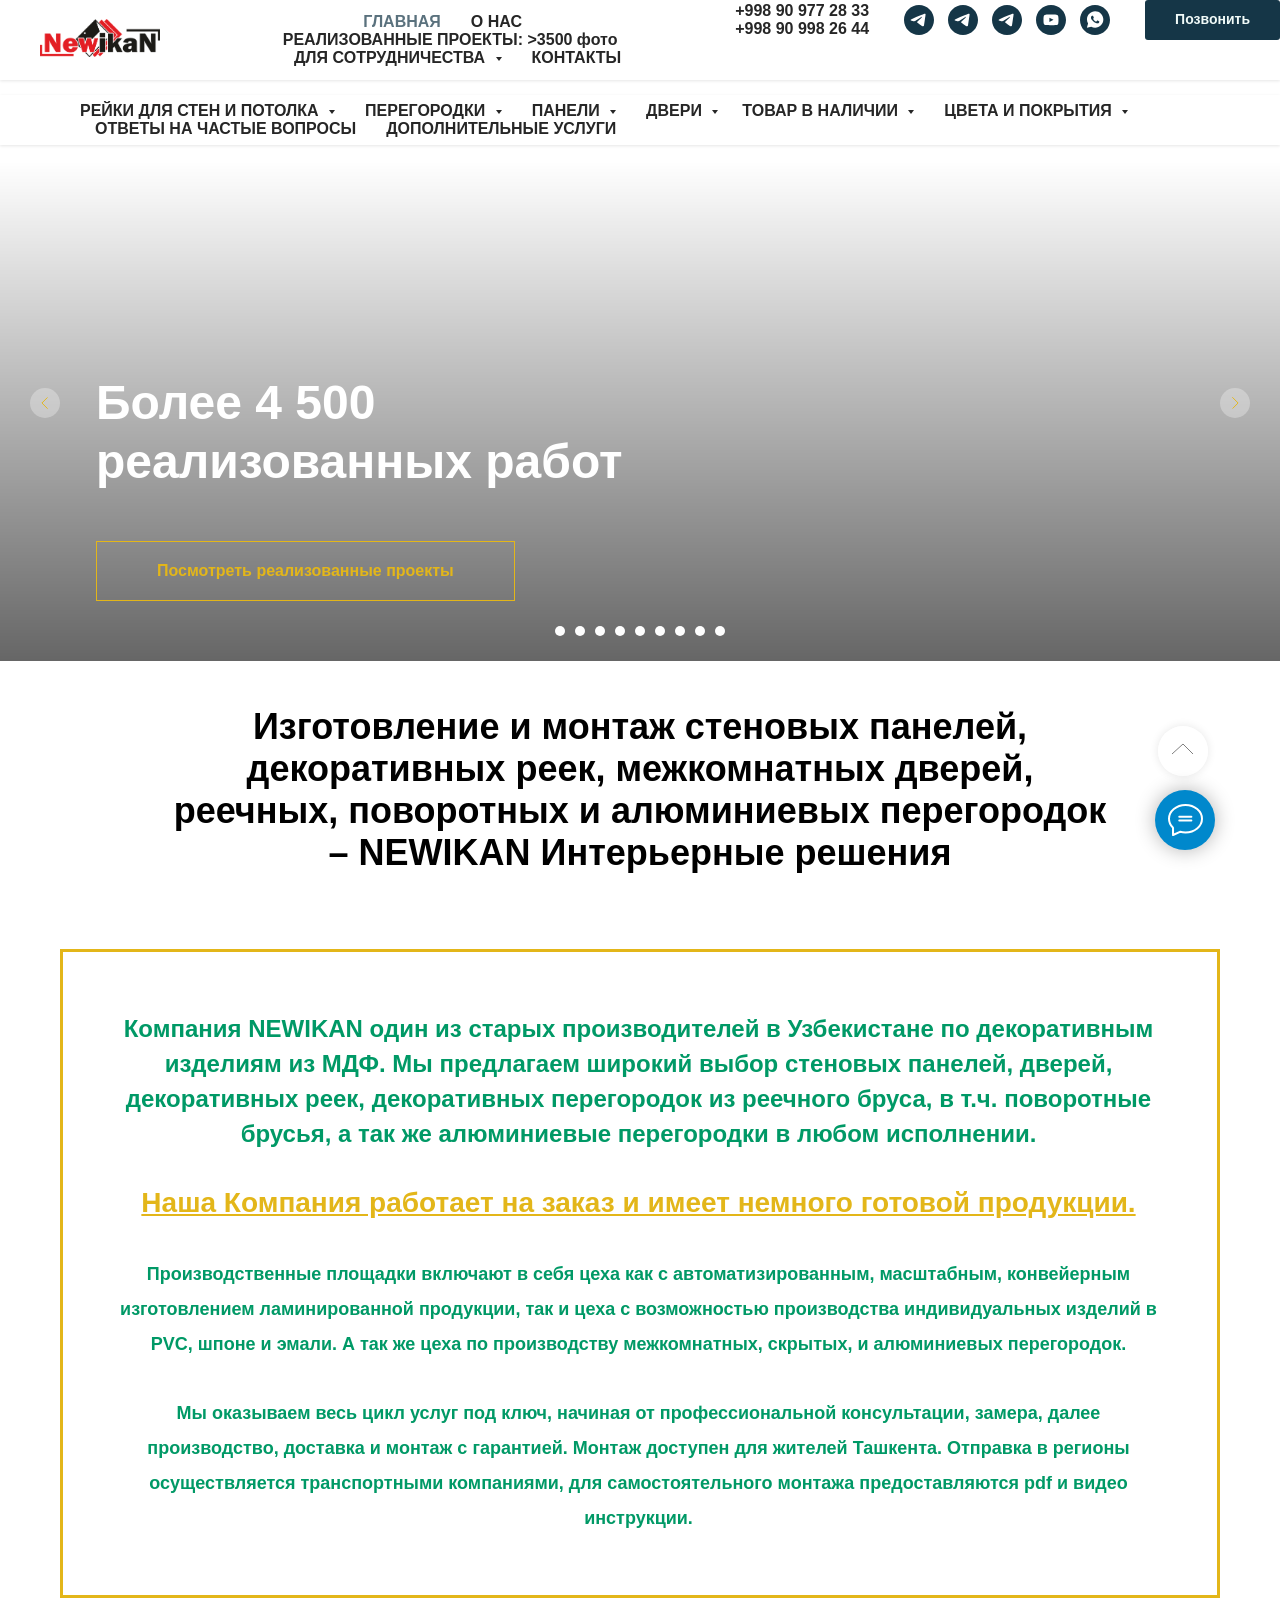
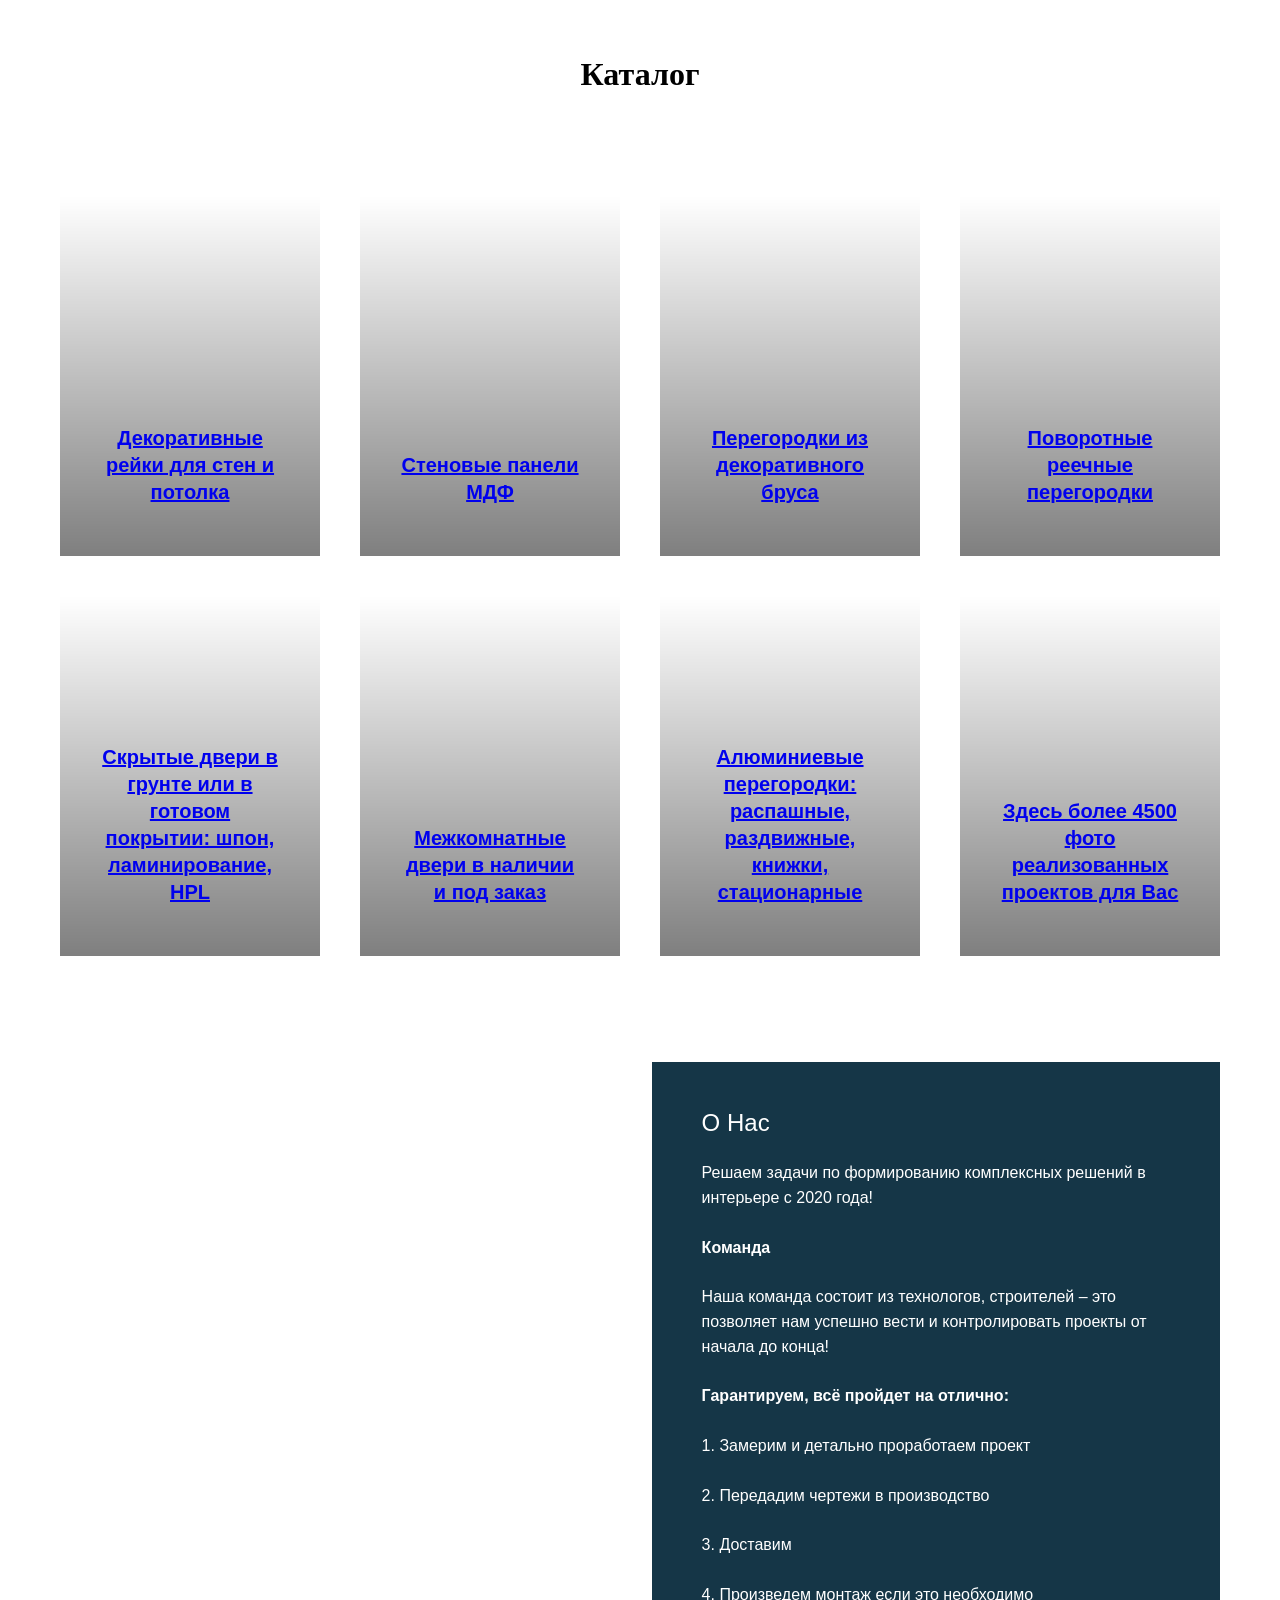
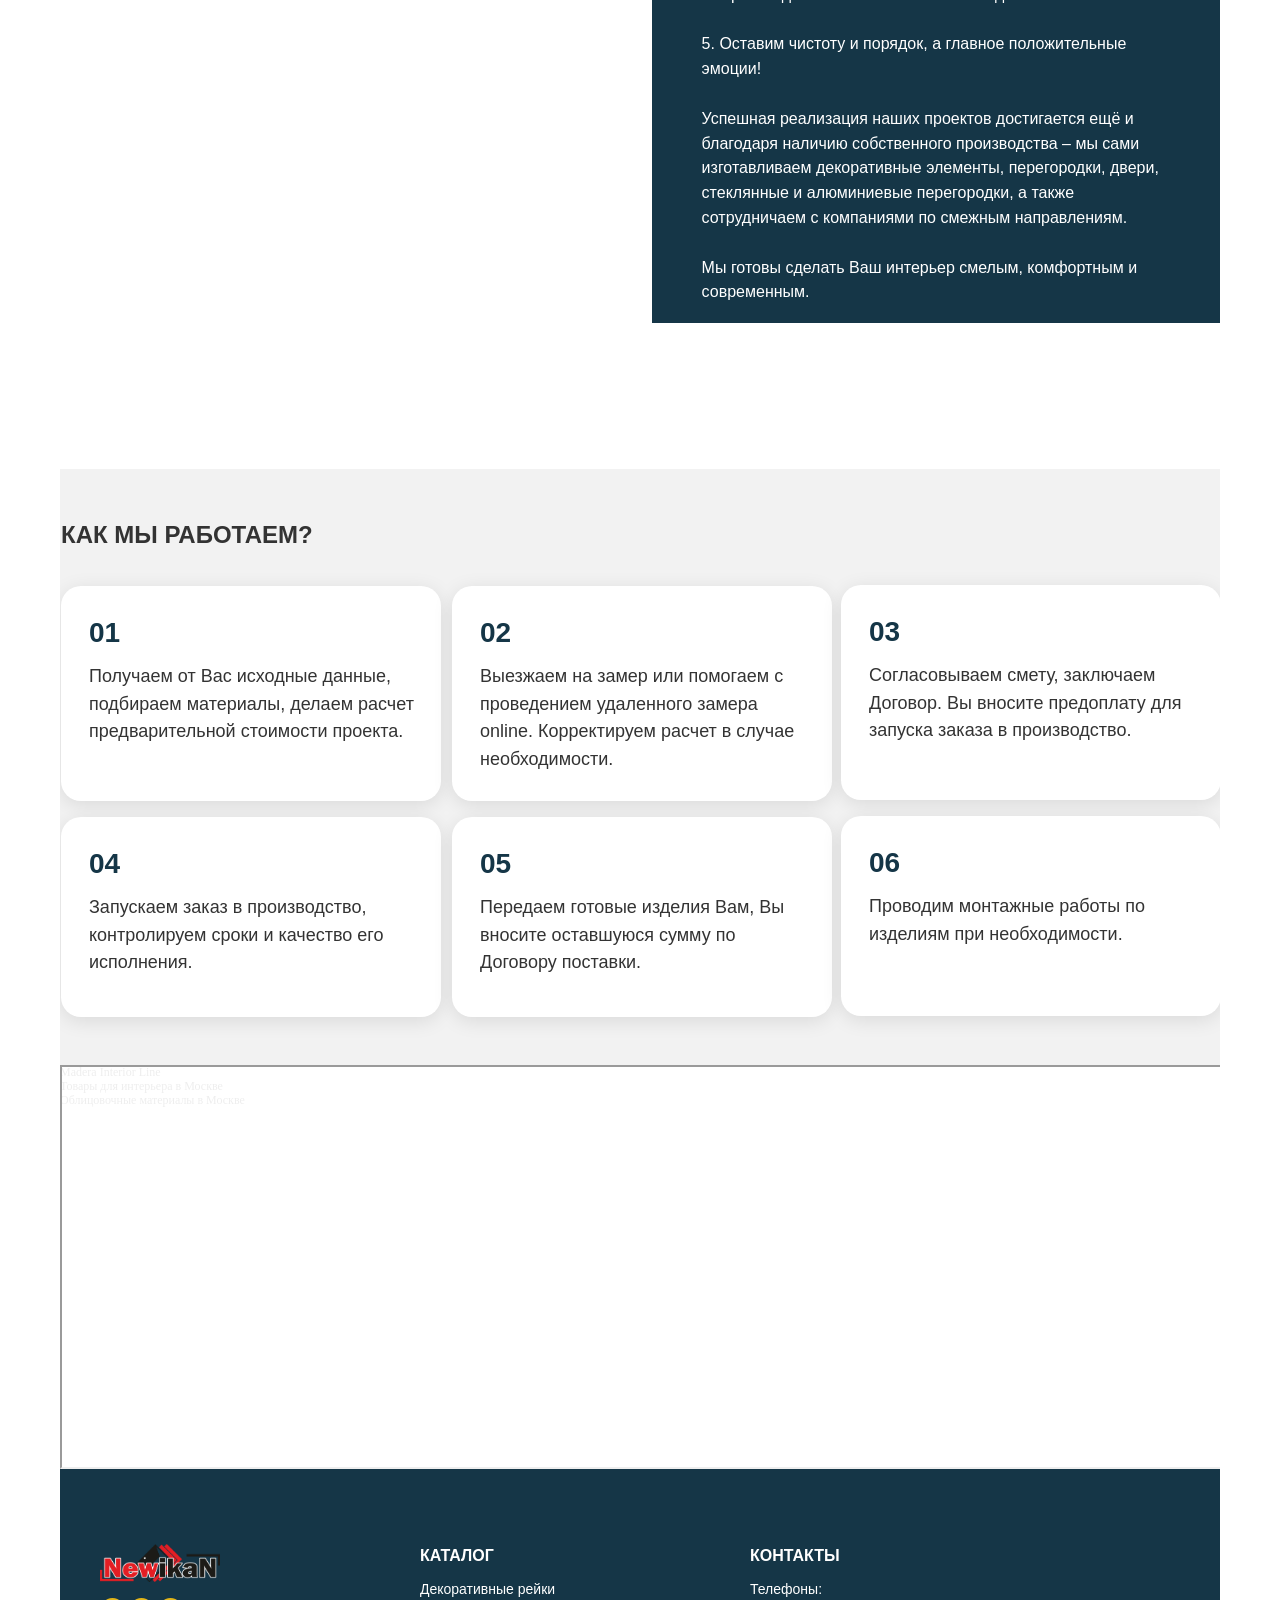
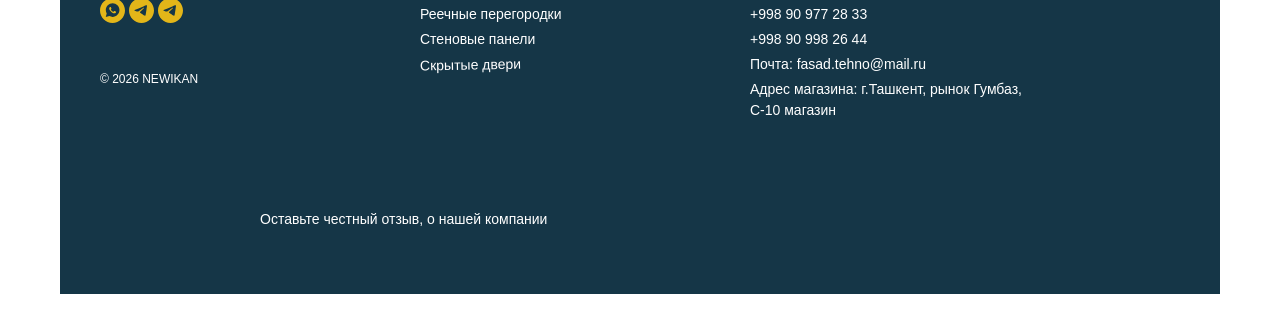
==== commit 607a6cb7: "Update index.htm" ====
--- a/index.htm
+++ b/index.htm
@@ -1009,7 +1009,7 @@
                      <div class="t673__textwrapper" style="border:3px solid #e3b619;">
                         <div style="margin-left:-3px;">
                            <div field="text" class="t673__text t-heading t-heading_md ">
-                              <div style="font-size: 22px; line-height: 34px; text-align: center;" data-customstyle="yes"><span style="font-size: 24px;">Компания NEWIKAN один из старых производителей в Узбекистане по декоративным изделиям из рокиМДФ. Мы предлагаем ший выбор стеновых панелей, дверей, декоративных реек, декоративных перегородок из реечного бруса, в т.ч. поворотные брусья, а так же алюминиевые перегородки в любом исполнении.</span><br><br><strong style="color: rgb(227, 182, 25); font-weight: 700; font-size: 28px;"><u>Наша Компания работает на заказ и имеет немного готовой продукции.</u></strong><br><br><span style="font-size: 18px;">Производственные площадки включают в себя цеха как с автоматизированным, масштабным, конвейерным изготовлением ламинированной продукции, так и цеха с возможностью производства индивидуальных изделий в PVC, шпоне и эмали. А так же цеха по производству межкомнатных, скрытых, и алюминиевых перегородок.</span><br><br><span style="font-size: 18px;">Мы оказываем весь цикл услуг под ключ, начиная от профессиональной консультации, замера, далее производство, доставка и монтаж с гарантией. Монтаж доступен для жителей Ташкента. Отправка в регионы осуществляется транспортными компаниями, для самостоятельного монтажа предоставляются pdf и видео инструкции.</span></div>
+                              <div style="font-size: 22px; line-height: 34px; text-align: center;" data-customstyle="yes"><span style="font-size: 24px;">Компания NEWIKAN один из старых производителей в Узбекистане по декоративным изделиям из МДФ. Мы предлагаем широкий выбор стеновых панелей, дверей, декоративных реек, декоративных перегородок из реечного бруса, в т.ч. поворотные брусья, а так же алюминиевые перегородки в любом исполнении.</span><br><br><strong style="color: rgb(227, 182, 25); font-weight: 700; font-size: 28px;"><u>Наша Компания работает на заказ и имеет немного готовой продукции.</u></strong><br><br><span style="font-size: 18px;">Производственные площадки включают в себя цеха как с автоматизированным, масштабным, конвейерным изготовлением ламинированной продукции, так и цеха с возможностью производства индивидуальных изделий в PVC, шпоне и эмали. А так же цеха по производству межкомнатных, скрытых, и алюминиевых перегородок.</span><br><br><span style="font-size: 18px;">Мы оказываем весь цикл услуг под ключ, начиная от профессиональной консультации, замера, далее производство, доставка и монтаж с гарантией. Монтаж доступен для жителей Ташкента. Отправка в регионы осуществляется транспортными компаниями, для самостоятельного монтажа предоставляются pdf и видео инструкции.</span></div>
                            </div>
                         </div>
                      </div>
@@ -1627,4 +1627,4 @@
       <noscript><img height="1" width="1" style="display:none" src="tr-1?id=782523835965251&ev=PageView&agent=pltilda&noscript=1"></noscript>
       <!-- End FB Pixel code (noscript) --> 
    </body>
-</html>+</html>
--- a/css/tilda-grid-3.0.min.css
+++ b/css/tilda-grid-3.0.min.css
@@ -0,0 +1 @@
+*,*:before,*:after{-webkit-box-sizing:content-box;-moz-box-sizing:content-box;box-sizing:content-box}div,span,h1,h2,h3,h4,h5,h6,p,blockquote,pre,a,code,img,b,u,i,center,table,tr,th,td,video{margin:0;padding:0;border:0}sup{line-height:0;font-size:smaller;vertical-align:super}sub{line-height:0;font-size:smaller;vertical-align:sub}.t-clear{clear:both}.t-row{margin:0}.t-container{margin-left:auto;margin-right:auto;width:100%;max-width:1200px;padding:0}.t-container.flexx{display:-webkit-box;display:-moz-box;display:-ms-flexbox;display:-webkit-flex;display:flex}.t-container_flex{display:-webkit-box;display:-moz-box;display:-ms-flexbox;display:-webkit-flex;display:flex}.t-container_100{width:100%;padding:0}.t-container_10{margin-left:auto;margin-right:auto;width:100%;max-width:1000px;padding:0}.t-container_8{margin-left:auto;margin-right:auto;width:100%;max-width:800px;padding:0}.t-container:before,.t-container:after,.t-container_10:before,.t-container_10:after,.t-container_8:before,.t-container_8:after,.t-container_100:before,.t-container_100:after{display:table;content:" ";width:0}.t-container:after,.t-container_10:after,.t-container_8:after,.t-container_100:after{clear:both}.t-col{display:inline;float:left;margin-left:20px;margin-right:20px;width:100%}.t-col.flexx{align-items:stretch;height:inherit;margin-top:auto;margin-bottom:auto}.t-col_flex{align-items:stretch;height:inherit;margin-top:auto;margin-bottom:auto}.t-col_1{max-width:60px}.t-col_2{max-width:160px}.t-col_3{max-width:260px}.t-col_4{max-width:360px}.t-col_5{max-width:460px}.t-col_6{max-width:560px}.t-col_7{max-width:660px}.t-col_8{max-width:760px}.t-col_9{max-width:860px}.t-col_10{max-width:960px}.t-col_11{max-width:1060px}.t-col_12{max-width:1160px}.t-col_100{max-width:100vw}.t-prefix_1{padding-left:100px}.t-prefix_2{padding-left:200px}.t-prefix_3{padding-left:300px}.t-prefix_4{padding-left:400px}.t-prefix_5{padding-left:500px}.t-prefix_6{padding-left:600px}.t-prefix_7{padding-left:700px}.t-prefix_8{padding-left:800px}.t-prefix_9{padding-left:900px}.t-prefix_10{padding-left:1000px}.t-prefix_11{padding-left:1100px}.t-prefix_12{padding-left:1200px}.t-width{width:100%}.t-width_1{max-width:60px}.t-width_2{max-width:160px}.t-width_3{max-width:260px}.t-width_4{max-width:360px}.t-width_5{max-width:460px}.t-width_6{max-width:560px}.t-width_7{max-width:660px}.t-width_8{max-width:760px}.t-width_9{max-width:860px}.t-width_10{max-width:960px}.t-width_11{max-width:1060px}.t-width_12{max-width:1160px}.t-width_100{max-width:100%}.t-cell{display:table-cell;vertical-align:middle;height:100%;margin-left:0;margin-right:0}.t-cell_25{width:25vw}.t-cell_33{width:33.3333333vw}.t-cell_50{width:50vw}.t-cell_100{width:100vw}@media screen and (max-width:1200px){.t-container{max-width:960px;padding:0}.t-container_10{max-width:780px}.t-container_8{max-width:640px}.t-col{display:inline;float:left;margin-left:10px;margin-right:10px;width:100%}.t-col_1{max-width:60px}.t-col_2{max-width:140px}.t-col_3{max-width:220px}.t-col_4{max-width:300px}.t-col_5{max-width:380px}.t-col_6{max-width:460px}.t-col_7{max-width:540px}.t-col_8{max-width:620px}.t-col_9{max-width:700px}.t-col_10{max-width:780px}.t-col_11{max-width:860px}.t-col_12{max-width:940px}.t-prefix_1{padding-left:80px}.t-prefix_2{padding-left:160px}.t-prefix_3{padding-left:240px}.t-prefix_4{padding-left:320px}.t-prefix_5{padding-left:400px}.t-prefix_6{padding-left:480px}.t-prefix_7{padding-left:560px}.t-prefix_8{padding-left:640px}.t-prefix_9{padding-left:720px}.t-prefix_10{padding-left:800px}.t-prefix_11{padding-left:880px}.t-prefix_12{padding-left:960px}.t-width_1{max-width:60px}.t-width_2{max-width:140px}.t-width_3{max-width:220px}.t-width_4{max-width:300px}.t-width_5{max-width:380px}.t-width_6{max-width:460px}.t-width_7{max-width:540px}.t-width_8{max-width:620px}.t-width_9{max-width:700px}.t-width_10{max-width:780px}.t-width_11{max-width:860px}.t-width_12{max-width:940px}.t-width_100{max-width:100%}}@media screen and (max-width:960px){.t-container{max-width:640px}.t-container.flexx{display:block}.t-container_flex{display:block}.t-col{display:block;float:none;padding-left:20px;padding-right:20px;margin:0;width:100%;max-width:100%;box-sizing:border-box}.t-col_1,.t-col_2,.t-col_3,.t-col_4,.t-col_5,.t-col_6,.t-col_7,.t-col_8,.t-col_9,.t-col_10,.t-col_11,.t-col_12{width:100%;max-width:100%}.t-prefix_1,.t-prefix_2,.t-prefix_3,.t-prefix_4,.t-prefix_5,.t-prefix_6,.t-prefix_7,.t-prefix_8,.t-prefix_9,.t-prefix_10,.t-prefix_11,.t-prefix_12{padding-left:none}}
--- a/ws/project3010010/tilda-blocks-page14328551.min.css
+++ b/ws/project3010010/tilda-blocks-page14328551.min.css
@@ -0,0 +1 @@
+.csssize{height:14812px}#allrecords .r,body{--t-headline-font:'Noto Sans',Arial,sans-serif;--t-text-font:'Noto Sans',Arial,sans-serif}.t-body{margin:0px}#allrecords,body{background-color:none}#allrecords{-webkit-font-smoothing:antialiased}#allrecords a{color:#ff8562;text-decoration:none}#allrecords a,#allrecords button,#allrecords .t-radio,#allrecords .t-checkbox,#allrecords .t-img-select{outline:none}#allrecords a:focus-visible,#allrecords button:focus-visible,#allrecords .t-focusable,#allrecords .t-focusable .t-btn,#allrecords .t-focusable .t-btntext,#allrecords .t-img-select:focus-visible+.t-img-select__indicator,#allrecords .t-img-select:focus-visible+.t-img-select__indicator:after,#allrecords .t-radio:focus-visible+.t-radio__indicator,#allrecords .t-checkbox:focus-visible+.t-checkbox__indicator{outline-color:#2015FF;outline-offset:4px;outline-style:auto}#allrecords .t-descr a:focus-visible,#allrecords .t-sociallinks a:focus-visible,#allrecords .ya-share2__link:focus-visible{outline-offset:2px}#allrecords a[href^=tel]{color:inherit;text-decoration:none}#allrecords ol{padding-left:22px}#allrecords ul{padding-left:20px}#allrecords b,#allrecords strong{font-weight:700}@media print{body,html{min-width:1200px;max-width:1200px;padding:0;margin:0 auto;border:none}}.t-records{-webkit-font_smoothing:antialiased;background-color:none}.t-records a{color:#ff8562;text-decoration:none}.t-records a[href^=tel]{color:inherit;text-decoration:none}.t-records ol{padding-left:22px;margin-top:0px;margin-bottom:10px}.t-records ul{padding-left:20px;margin-top:0px;margin-bottom:10px}.t-mbfix{opacity:.01;-webkit-transform:translateX(0px);-ms-transform:translateX(0px);transform:translateX(0px);position:fixed;width:100%;height:500px;background-color:white;top:0px;left:0px;z-index:10000;-webkit-transition:all 0.1s ease;transition:all 0.1s ease}.t-mbfix_hide{-webkit-transform:translateX(3000px);-ms-transform:translateX(3000px);transform:translateX(3000px)}img:not([src]){visibility:hidden}.t-body_scroll-locked{position:fixed;left:0;width:100%;height:100%;overflow:hidden}.r_anim{-webkit-transition:opacity 0.5s;transition:opacity 0.5s}.r_hidden{opacity:0}.r_showed{opacity:1}@media screen and (max-width:1024px){a:active,button:active{-webkit-tap-highlight-color:rgba(255,255,255,.1)}}.t-text{font-family:'Noto Sans',Arial,sans-serif;font-weight:400;color:#000000}.t-text_xs{font-size:15px;line-height:1.55}.t-text_sm{font-size:18px;line-height:1.55}.t-text_md{font-size:20px;line-height:1.55}.t-name{font-family:'Noto Sans',Arial,sans-serif;font-weight:600;color:#000000}.t-name_xs{font-size:16px;line-height:1.35}.t-name_md{font-size:20px;line-height:1.35}.t-name_xl{font-size:24px;line-height:1.35}.t-heading{font-family:'Noto Sans',Arial,sans-serif;font-weight:600;color:#000000}.t-heading_md{font-size:30px;line-height:1.17}.t-heading_lg{font-size:32px;line-height:1.17}.t-title{font-family:'Noto Sans',Arial,sans-serif;font-weight:600;color:#000000}.t-title_xxs{font-size:36px;line-height:1.23}.t-title_xs{font-size:42px;line-height:1.23}.t-title_sm{font-size:48px;line-height:1.23}.t-title_xxl{font-size:82px;line-height:1.17}.t-descr{font-family:'Noto Sans',Arial,sans-serif;font-weight:400;color:#000000}.t-descr_xxs{font-size:14px;line-height:1.55}.t-descr_xs{font-size:16px;line-height:1.55}.t-descr_sm{font-size:18px;line-height:1.55}.t-descr_md{font-size:20px;line-height:1.55}.t-descr_xl{font-size:24px;line-height:1.5}.t-descr_xxxl{font-size:30px;line-height:1.45;letter-spacing:.45}.t-uptitle{font-family:'Noto Sans',Arial,sans-serif;font-weight:600;color:#000000;letter-spacing:2.5px}.t-uptitle_xs{font-size:12px}.t-uptitle_sm{font-size:14px}.t-btn{display:inline-block;font-family:'Noto Sans',Arial,sans-serif;border:0 none;text-align:center;white-space:nowrap;vertical-align:middle;font-weight:700;background-image:none;cursor:pointer;-webkit-appearance:none;-webkit-user-select:none;-moz-user-select:none;-ms-user-select:none;-o-user-select:none;user-select:none;-webkit-box-sizing:border-box;-moz-box-sizing:border-box;box-sizing:border-box}.t-btn td{vertical-align:middle}.t-btn_sending{opacity:.5}.t-btn_xs{height:35px;font-size:13px;padding-left:15px;padding-right:15px}.t-btn_sm{height:45px;font-size:14px;padding-left:30px;padding-right:30px}.t-btn_md{height:60px;font-size:16px;padding-left:60px;padding-right:60px}.t-align_center{text-align:center}.t-align_left{text-align:left}.t-margin_auto{margin-left:auto;margin-right:auto}.t-valign_middle{vertical-align:middle}.t-valign_bottom{vertical-align:bottom}.clearfix:after{clear:both}.t-popup{display:none}.t-submit{font-family:'Noto Sans',Arial,sans-serif}.t-input{font-family:'Noto Sans',Arial,sans-serif}.t-input__vis-ph{font-family:'Noto Sans',Arial,sans-serif}.t-select{font-family:'Noto Sans',Arial,sans-serif}.t-input-error{font-family:'Noto Sans',Arial,sans-serif}.t-form__errorbox-wrapper{font-family:'Noto Sans',Arial,sans-serif}.t-form__errorbox-text{font-family:'Noto Sans',Arial,sans-serif}.t-form__errorbox-item{font-family:'Noto Sans',Arial,sans-serif}.t-form__successbox{font-family:'Noto Sans',Arial,sans-serif}.t-rec_pt_0{padding-top:0}.t-rec_pt_15{padding-top:15px}.t-rec_pt_30{padding-top:30px}.t-rec_pt_45{padding-top:45px}.t-rec_pt_60{padding-top:60px}.t-rec_pb_0{padding-bottom:0}.t-rec_pb_15{padding-bottom:15px}.t-rec_pb_30{padding-bottom:30px}.t-rec_pb_60{padding-bottom:60px}.t-btnflex,.t-btn.t-btnflex,.t-submit.t-btnflex{display:inline-flex;align-items:center;justify-content:center;gap:1ch;max-width:100%;height:unset;padding:0;overflow:hidden;font-family:'Noto Sans',Arial,sans-serif,Arial,sans-serif;font-weight:600;line-height:var(--line-height,1.4);padding-top:calc(((var(--height,0px) - 1em * var(--line-height,1.4)) / 2) - var(--border-width,0px));padding-bottom:calc(((var(--height,0px) - 1em * var(--line-height,1.4)) / 2) - var(--border-width,0px));box-sizing:border-box;border-style:solid;border-color:transparent;border-width:var(--border-width,0);background-image:none;cursor:pointer;user-select:none;text-decoration:none;color:inherit;border-radius:0;background-color:transparent;white-space:nowrap}.t-btnflex.t-btnflex_icon_hover_only:not(:hover){gap:0}.t-btnflex__text{max-width:100%;overflow:hidden;text-align:center;white-space:inherit;text-overflow:ellipsis}.t-btnflex__icon{position:relative;flex-shrink:0;width:1.4em;height:1.4em;transition-duration:inherit}.t-btnflex.t-btnflex_icon_hover_only .t-btnflex__icon{transition-property:width;transition-timing-function:inherit}.t-btnflex.t-btnflex_icon_hover_only:not(:hover) .t-btnflex__icon{width:0}.t-btnflex__icon::before,.t-btnflex__icon::after{position:absolute;top:0;left:0;width:100%;height:100%;background-position:center;background-size:contain;background-repeat:no-repeat}.t-btnflex__icon::before{content:'';background-image:var(--icon,none);transition:opacity cubic-bezier(.25,1,.5,1),visibility cubic-bezier(.25,1,.5,1),color ease-in-out;transition-duration:inherit}.t-btnflex__icon.t-btnflex__icon_default_glyph::before{-webkit-mask-image:var(--icon,none);mask-image:var(--icon,none);-webkit-mask-position:center;mask-position:center;-webkit-mask-size:contain;mask-size:contain;-webkit-mask-repeat:no-repeat;mask-repeat:no-repeat;background-image:none;background-color:currentcolor}.t-btnflex__icon_has_hover::after{content:'';opacity:0;visibility:hidden;background-image:var(--icon-hover,none);transition:opacity cubic-bezier(.45,0,.55,1),visibility cubic-bezier(.45,0,.55,1),color ease-in-out;transition-duration:inherit}.t-btnflex__icon.t-btnflex__icon_hover_glyph::after{-webkit-mask-image:var(--icon-hover,none);mask-image:var(--icon-hover,none);-webkit-mask-position:center;mask-position:center;-webkit-mask-size:contain;mask-size:contain;-webkit-mask-repeat:no-repeat;mask-repeat:no-repeat;background-image:none;background-color:currentcolor}@media (hover:hover){.t-btnflex:hover .t-btnflex__icon_has_hover::before{opacity:0;visibility:hidden;transition-timing-function:cubic-bezier(.5,0,.75,0)}.t-btnflex:hover .t-btnflex__icon_has_hover::after{opacity:1;visibility:visible}}.t-btnflex_xs,.t-btn.t-btnflex_xs,.t-submit.t-btnflex_xs{--height:35px;font-size:13px;padding-left:15px;padding-right:15px}.t-btnflex_sm,.t-btn.t-btnflex_sm,.t-submit.t-btnflex_sm{--height:45px;font-size:14px;padding-left:30px;padding-right:30px}.t-btnflex_smd,.t-btn.t-btnflex_smd,.t-submit.t-btnflex_smd{--height:50px;font-size:15px;padding-left:44px;padding-right:44px}.t-btnflex_md,.t-btn.t-btnflex_md,.t-submit.t-btnflex_md{--height:60px;font-size:16px;padding-left:60px;padding-right:60px}.t-btnflex_lg,.t-btn.t-btnflex_lg,.t-submit.t-btnflex_lg{--height:60px;font-size:22px;padding-left:70px;padding-right:70px}.t-btnflex_xl,.t-btn.t-btnflex_xl,.t-submit.t-btnflex_xl{--height:80px;font-size:26px;padding-left:80px;padding-right:80px}.t-btnflex_xxl,.t-btn.t-btnflex_xxl,.t-submit.t-btnflex_xxl{--height:100px;font-size:30px;padding-left:90px;padding-right:90px}@media screen and (max-width:1200px){.t-text_xs{font-size:14px}.t-text_sm{font-size:16px}.t-text_md{font-size:18px}.t-descr_xxs{font-size:12px}.t-descr_xs{font-size:14px}.t-descr_sm{font-size:16px}.t-descr_md{font-size:18px}.t-descr_xl{font-size:22px}.t-descr_xxxl{font-size:26px}.t-title_xxs{font-size:32px}.t-title_xs{font-size:38px}.t-title_sm{font-size:44px}.t-title_xxl{font-size:78px}.t-name_xs{font-size:14px}.t-name_md{font-size:18px}.t-name_xl{font-size:22px}.t-heading_md{font-size:28px}.t-heading_lg{font-size:30px}.t-btnflex_sm,.t-btn.t-btnflex_sm,.t-submit.t-btnflex_sm{padding-left:25px;padding-right:25px}.t-btnflex_smd,.t-btn.t-btnflex_smd,.t-submit.t-btnflex_smd{padding-left:30px;padding-right:30px}.t-btnflex_md,.t-btn.t-btnflex_md,.t-submit.t-btnflex_md{padding-left:45px;padding-right:45px}.t-btnflex_lg,.t-btn.t-btnflex_lg,.t-submit.t-btnflex_lg{padding-left:55px;padding-right:55px}.t-btnflex_xl,.t-btn.t-btnflex_xl,.t-submit.t-btnflex_xl{padding-left:65px;padding-right:65px}.t-btnflex_xxl,.t-btn.t-btnflex_xxl,.t-submit.t-btnflex_xxl{padding-left:75px;padding-right:75px}}@media screen and (max-width:640px){.t-text_xs{font-size:12px;line-height:1.45}.t-text_sm{font-size:14px;line-height:1.45}.t-text_md{font-size:16px;line-height:1.45}.t-descr_xs{font-size:12px;line-height:1.45}.t-descr_sm{font-size:14px;line-height:1.45}.t-descr_md{font-size:16px;line-height:1.45}.t-descr_xl{font-size:20px;line-height:1.4}.t-descr_xxxl{font-size:22px}.t-uptitle_xs{font-size:10px}.t-uptitle_sm{font-size:10px}.t-title_xxs{font-size:28px}.t-title_xs{font-size:30px}.t-title_sm{font-size:30px}.t-title_xxl{font-size:36px}.t-name_xs{font-size:12px}.t-name_md{font-size:16px}.t-name_xl{font-size:20px}.t-heading_md{font-size:24px}.t-heading_lg{font-size:26px}.t-btn{white-space:normal}.t-btn_sm{padding-left:20px;padding-right:20px}.t-btn_md{padding-left:30px;padding-right:30px}.t-btnflex,.t-btn.t-btnflex,.t-submit.t-btnflex{white-space:normal}.t-btnflex_sm,.t-btn.t-btnflex_sm,.t-submit.t-btnflex_sm{padding-left:20px;padding-right:20px}.t-btnflex_smd,.t-btn.t-btnflex_smd,.t-submit.t-btnflex_smd{padding-left:25px;padding-right:25px}.t-btnflex_md,.t-btn.t-btnflex_md,.t-submit.t-btnflex_md{padding-left:30px;padding-right:30px}.t-btnflex_lg,.t-btn.t-btnflex_lg,.t-submit.t-btnflex_lg{font-size:18px;padding-left:40px;padding-right:40px}.t-btnflex_xl,.t-btn.t-btnflex_xl,.t-submit.t-btnflex_xl{font-size:22px;padding-left:50px;padding-right:50px}.t-btnflex_xxl,.t-btn.t-btnflex_xxl,.t-submit.t-btnflex_xxl{font-size:26px;padding-left:60px;padding-right:60px}}@media screen and (max-width:480px){.t-title_xxl{font-size:30px}.t-rec_pt_0{padding-top:0}.t-rec_pt_15{padding-top:15px}.t-rec_pt_30{padding-top:30px}.t-rec_pt_45{padding-top:45px}.t-rec_pt_60{padding-top:60px}.t-rec_pb_0{padding-bottom:0}.t-rec_pb_15{padding-bottom:15px}.t-rec_pb_30{padding-bottom:30px}.t-rec_pb_60{padding-bottom:60px}.t-btn_xs{height:40px}.t-btn_sm{height:50px}.t-btnflex_xs,.t-btn.t-btnflex_xs,.t-submit.t-btnflex_xs{--height:40px}.t-btnflex_sm,.t-btn.t-btnflex_sm,.t-submit.t-btnflex_sm{--height:50px}}.t734 .t-cover__carrier{background-attachment:scroll;transform:none;-webkit-transform:none;-moz-transform:none}.t734 .t-cover{background-color:transparent}.t734 li ul{list-style-type:disc}.t734 .t-slds__bullet_wrapper{position:absolute;right:0;bottom:15px;left:0}.t734 .t-margin_right{margin-left:auto}.t734__slds-wrapper{position:relative}.t734__wrapper{padding:60px 0}.t734 .t-slds__arrow_wrapper{height:100%!important}.t734__table{position:absolute;top:0;right:0;bottom:0;left:0;display:table;width:100%;height:100%}.t734__title{color:#fff}.t734__descr{margin-top:30px;color:#fff}.t734__button{margin-top:50px}.t734__textwrapper.t-align_center .t734__title,.t734__textwrapper.t-align_center .t734__descr{margin-left:auto;margin-right:auto}.t734__textwrapper.t-align_right .t734__title,.t734__textwrapper.t-align_right .t734__descr{margin-left:auto}@media screen and (max-width:1400px){.t734__table .t-container{width:85%}}@media screen and (max-width:1180px){.t734__table .t-container{width:80%}}@media screen and (max-width:960px){.t734__witharrows .t734__textwrapper{padding:0 35px}.t734__textwrapper{padding:0 20px}}@media screen and (min-width:960px){.t734__leftaligned .t-slds__arrow_wrapper{width:60px!important}}@media screen and (max-width:960px){.t734__leftaligned .t-slds__arrow_wrapper{width:40px!important}}@media screen and (min-width:1200px) and (max-width:1278px){.t734__leftaligned .t734__textwrapper{padding-left:40px!important}}@media screen and (min-width:960px) and (max-width:1060px){.t734__leftaligned .t734__textwrapper{padding-left:50px!important}}@media screen and (max-width:780px){.t734__table .t-container{width:100%}}@media screen and (max-width:700px){.t734 .t-slds__arrow_wrapper{width:40px!important}}.t050__uptitle{padding-top:9px;padding-bottom:93px}.t050__descr{padding-top:50px;padding-bottom:9px}.t673__textwrapper{padding:60px}.t673__text{color:#fff;line-height:50px}@media screen and (max-width:1240px){.t-col_12 .t673__textwrapper{margin-left:0}}@media screen and (max-width:1200px){.t673__textwrapper{padding:40px}}@media screen and (max-width:980px){.t673 .t-col_12{max-width:940px}}@media screen and (max-width:960px){.t673__textwrapper,.t-col_12 .t673__textwrapper{margin-left:0;padding:40px}}@media screen and (max-width:640px){.t673__textwrapper{margin-left:0;padding:20px}.t673 .t-col{padding-left:0;padding-right:0}}.t851__container{margin-left:auto;margin-right:auto;width:100%;max-width:1200px;padding:0;-webkit-flex-wrap:wrap;-ms-flex-wrap:wrap;flex-wrap:wrap}@media screen and (max-width:1200px){.t851__container{max-width:960px;padding:0}}@media screen and (max-width:960px){.t851__container{max-width:640px}}.t851__col{margin-top:40px;margin-top:var(--column-margin,40px)}.t851__container[data-blocks-per-row='1'] .t851__col:nth-child(-n+1),.t851__container[data-blocks-per-row='2'] .t851__col:nth-child(-n+2),.t851__container[data-blocks-per-row='3'] .t851__col:nth-child(-n+3),.t851__container[data-blocks-per-row='4'] .t851__col:nth-child(-n+4){margin-top:0}.t851 .t-section__bottomwrapper{margin-top:105px}.t851__separator{margin-bottom:40px}.t851__table{display:table;width:100%;height:100%;vertical-align:middle;position:relative;overflow:hidden;border-radius:inherit;border-collapse:separate;transform:translateZ(0)}.t851__col:not(.t-column-draggable){overflow:hidden}.t851__bg{background-position:center center;background-repeat:no-repeat;background-size:cover;position:absolute;top:0;right:0;bottom:0;left:0;border-radius:inherit}.t851 .t851__cell:hover .t851__bg_animated,.t851 .t-card__col.t-focusable .t851__cell .t851__bg_animated,.t851 .t-card__col_btnfocusable .t851__cell .t851__bg_animated{-webkit-transform:scale(1.05);-ms-transform:scale(1.05);transform:scale(1.05)}.t851__overlay{position:absolute;top:0;right:0;bottom:0;left:0;border-radius:inherit}.t851__show_hover .t851__overlay{opacity:0}.t851 .t851__cell:hover .t851__overlay,.t851 .t-card__col.t-focusable .t851__cell .t851__overlay,.t851 .t-card__col_btnfocusable .t851__cell .t851__overlay{opacity:.8}.t851 .t851__show_hover .t851__cell:hover .t851__overlay,.t851 .t-card__col.t-focusable.t851__show_hover .t851__cell .t851__overlay,.t851 .t-card__col_btnfocusable.t851__show_hover .t851__cell .t851__overlay{opacity:1}.t851__cell{display:table-cell;width:100%;height:400px;border-radius:inherit;overflow:hidden;position:relative}.t-col_6 .t851__cell{-webkit-transform:translateZ(0);transform:translateZ(0)}.t851__textwrapper{padding:20px 40px;position:relative}.t851__cell>.t851__button-container{padding-left:40px;padding-right:40px}.t851__show_hover .t851__textwrapper,.t851__show_hover .t851__button-container{opacity:0}.t851__show_hover .t851__textwrapper.t851__textwrapper_animated{-webkit-transform:translateY(20%);-ms-transform:translateY(20%);transform:translateY(20%)}.t851 .t851__show_hover .t851__cell:hover .t851__button-container,.t851 .t851__show_hover .t851__cell:hover .t851__textwrapper,.t851 .t-card__col.t-focusable.t851__show_hover .t851__cell .t851__button-container,.t851 .t-card__col.t-focusable.t851__show_hover .t851__cell .t851__textwrapper,.t851 .t-card__col_btnfocusable.t851__show_hover .t851__cell .t851__button-container,.t851 .t-card__col_btnfocusable.t851__show_hover .t851__cell .t851__textwrapper{opacity:1}.t851 .t851__cell:hover .t851__textwrapper_animated,.t851 .t-card__col.t-focusable .t851__cell .t851__textwrapper_animated,.t851 .t-card__col_btnfocusable .t851__cell .t851__textwrapper_animated{-webkit-transform:translateY(0);-ms-transform:translateY(0);transform:translateY(0)}.t851__textwrapper__content{margin:30px auto;position:relative}.t851__text{color:#fff;margin-top:20px}.t851 .t-card__title{color:#fff;word-break:normal;overflow-wrap:anywhere}.t851__img{width:100%;max-width:70px}.t851__animation_fast{-webkit-transition:all ease-in-out 0.25s;-o-transition:all ease-in-out 0.25s;transition:all ease-in-out 0.25s}.t851__animation_slow{-webkit-transition:all ease-in-out 0.45s;-o-transition:all ease-in-out 0.45s;transition:all ease-in-out 0.45s}.t851__button-container{-webkit-transition:all ease-in-out 0.2s;-o-transition:all ease-in-out 0.2s;transition:all ease-in-out 0.2s}.t851__button-container .t-btn{white-space:wrap}.t851__button_show-hover{-webkit-transform:translate3d(0,-40px,0);transform:translate3d(0,-40px,0);opacity:0}.t851__button-bottom .t851__button_show-hover{-webkit-transform:translate3d(0,40px,0);transform:translate3d(0,40px,0)}.t851__col:not(.t851__show_hover) .t-valign_bottom .t851__button_show-hover{-webkit-transform:translate3d(0,0,0);transform:translate3d(0,0,0)}.t851__col:not(.t851__show_hover) .t-valign_bottom .t851__inner-wrapper_animated-btn{-webkit-transform:translate3d(0,85px,0);transform:translate3d(0,85px,0);-webkit-transition:all ease-in-out 0.2s;-o-transition:all ease-in-out 0.2s;transition:all ease-in-out 0.2s}.t851 .t-valign_bottom.t851__cell:hover .t851__inner-wrapper_animated-btn,.t851 .t-card__col.t-focusable .t-valign_bottom.t851__cell .t851__inner-wrapper_animated-btn,.t851 .t-card__col_btnfocusable .t-valign_bottom.t851__cell .t851__inner-wrapper_animated-btn{-webkit-transform:translate3d(0,0,0);transform:translate3d(0,0,0)}.t851__col:not(.t851__show_hover) .t-valign_middle .t851__inner-wrapper_animated-btn{-webkit-transform:translate3d(0,45px,0);transform:translate3d(0,45px,0);-webkit-transition:all ease-in-out 0.2s;-o-transition:all ease-in-out 0.2s;transition:all ease-in-out 0.2s}.t851 .t-valign_middle.t851__cell:hover .t851__inner-wrapper_animated-btn,.t851 .t-card__col.t-focusable .t-valign_middle.t851__cell .t851__inner-wrapper_animated-btn,.t851 .t-card__col_btnfocusable .t-valign_middle.t851__cell .t851__inner-wrapper_animated-btn{-webkit-transform:translate3d(0,0,0);transform:translate3d(0,0,0)}.t851 .t851__col:not(.t851__show_hover) .t-valign_middle.t851__cell:hover .t851__inner-wrapper_animated-btn,.t851 .t-card__col.t-focusable.t851__col:not(.t851__show_hover) .t-valign_middle.t851__cell .t851__inner-wrapper_animated-btn,.t851 .t-card__col_btnfocusable.t851__col:not(.t851__show_hover) .t-valign_middle.t851__cell .t851__inner-wrapper_animated-btn{-webkit-transform:translate3d(0,0,0);transform:translate3d(0,0,0)}.t851 .t851__cell:hover .t851__button_show-hover,.t851 .t-card__col.t-focusable .t851__cell .t851__button_show-hover,.t851 .t-card__col_btnfocusable .t851__cell .t851__button_show-hover{-webkit-transform:translate3d(0,0,0);transform:translate3d(0,0,0);opacity:1}.t851__textwrapper__content{-webkit-transition:all ease-in-out 0.2s;-o-transition:all ease-in-out 0.2s;transition:all ease-in-out 0.2s}.t851 .t-card__btn-wrapper{display:inline-block;margin-top:40px}.t851__button-bottom .t851__textwrapper{position:static}.t851__button-bottom .t851__button-container{position:absolute;left:0;right:0;bottom:0;padding-bottom:50px}.t851__button-bottom .t-card__btn-wrapper{margin-top:0}.t851__scroll-icon-wrapper{display:none}@media screen and (max-width:960px){.t851__container[data-blocks-per-row='1'] .t851__col:nth-child(-n+1),.t851__container[data-blocks-per-row='2'] .t851__col:nth-child(-n+2),.t851__container[data-blocks-per-row='3'] .t851__col:nth-child(-n+3),.t851__container[data-blocks-per-row='4'] .t851__col:nth-child(-n+4){margin-top:60px}.t851__container .t851__col:nth-child(-n+2),ul.t851__container li.t851__col.t-item:first-child{margin-top:0}.t851 .t-section__bottomwrapper{margin-top:45px}.t851__show_hover .t851__textwrapper,.t851__show_hover .t851__button-container{opacity:1!important;-webkit-transform:translateY(0%)!important;-ms-transform:translateY(0%)!important;transform:translateY(0%)!important}.t851__show_hover .t851__overlay{opacity:1}.t851__button_show-hover.t851__button-container,.t851__inner-wrapper_animated-btn{opacity:1;-webkit-transform:translate3d(0,0,0)!important;transform:translate3d(0,0,0)!important;position:initial}.t851__container_mobile-grid{font-size:0}.t851__col_mobile-grid{width:50%;display:inline-block;vertical-align:top}.t851__col{margin-top:60px}.t851__container_mobile-flex{display:-webkit-box;display:-ms-flexbox;display:flex;overflow-x:scroll;-webkit-overflow-scrolling:touch;max-width:100%;-webkit-box-sizing:border-box;box-sizing:border-box;-ms-overflow-style:none;scrollbar-width:none;-webkit-flex-wrap:nowrap;-ms-flex-wrap:nowrap;flex-wrap:nowrap}.t851__container_mobile-flex::-webkit-scrollbar{display:none}.t851__container_mobile-flex .t851__col{min-width:38%;max-width:38%;margin-bottom:0!important;margin-top:0!important}.t851__container_mobile-flex .t851__col:first-child{margin-left:20px}.t851__scroll-icon-wrapper{display:block;padding:0 40px 20px 0;color:#a1a1a1;text-align:right;font-size:0;mix-blend-mode:multiply}.t851__scroll-icon{-webkit-animation:t851__icon-anim 1.5s infinite;animation:t851__icon-anim 1.5s infinite}}@-webkit-keyframes t851__icon-anim{0%{-webkit-transform:translate3d(-20px,0,0);opacity:0}10%{-webkit-transform:translate3d(-20px,0,0);opacity:0}20%{-webkit-transform:translate3d(-20px,0,0);opacity:1}70%{-webkit-transform:translate3d(0,0,0);opacity:1}80%{-webkit-transform:translate3d(0,0,0);opacity:1}81%{-webkit-transform:translate3d(0,0,0);opacity:0}100%{-webkit-transform:translate3d(0,0,0);opacity:0}}@keyframes t851__icon-anim{0%{-webkit-transform:translate3d(-20px,0,0);transform:translate3d(-20px,0,0);opacity:0}10%{-webkit-transform:translate3d(-20px,0,0);transform:translate3d(-20px,0,0);opacity:0}20%{-webkit-transform:translate3d(-20px,0,0);transform:translate3d(-20px,0,0);opacity:1}70%{-webkit-transform:translate3d(0,0,0);transform:translate3d(0,0,0);opacity:1}80%{-webkit-transform:translate3d(0,0,0);transform:translate3d(0,0,0);opacity:1}81%{-webkit-transform:translate3d(0,0,0);transform:translate3d(0,0,0);opacity:0}100%{-webkit-transform:translate3d(0,0,0);transform:translate3d(0,0,0);opacity:0}}@media screen and (max-width:640px){.t851 .t851__table{height:350px}.t851__textwrapper{padding:20px;opacity:1!important}.t851__cell>.t851__button-container{padding-left:20px;padding-right:20px}.t851__button-bottom .t851__button-container{left:20px;right:20px}#allrecords ul.t851__container_mobile-grid.t851__container{padding:0 10px;-webkit-box-sizing:border-box;box-sizing:border-box}.t851__col_mobile-grid{padding-left:10px;padding-right:10px}.t851__container_mobile-flex .t851__col:first-child{margin-left:0}.t851__container_mobile-flex .t851__col{min-width:70%;max-width:70%}.t851__scroll-icon-wrapper{padding:0 20px 10px 0}}@media screen and (max-width:480px){.t851__container .t851__col:nth-child(2){margin-top:60px}.t851__col_mobile-grid{width:100%;display:block}.t851__container_mobile-flex .t851__col{min-width:85%;max-width:85%;box-sizing:content-box}.t851__container_mobile-flex .t851__col:first-child{padding-right:5px}.t851__container_mobile-flex .t851__col:last-child{padding-left:5px}.t851__container_mobile-flex .t851__col:not(:first-child,:last-child){padding-right:5px;padding-left:5px}}@media screen and (min-width:480px) and (max-width:960px){.t851__container_mobile-grid .t851__col:not(:last-child){margin-bottom:60px}.t851__container_mobile-grid .t851__col{margin-top:0!important}}.t268__wrapper{position:relative}.t268__clearfix::before,.t268__clearfix::after{content:'';display:table;clear:both}.t268__col{position:relative;width:49%;float:left;margin-right:2%}.t268__col:last-child{margin-right:0}.t268__direction_right .t268__col{float:right;margin-right:0;margin-left:2%}.t268__direction_right .t268__col:last-child{margin-left:0}.t268__col-left{overflow:hidden}.t268__separator-small{padding-top:100%}.t268__img-wrapper{position:relative}.t268__img-wrapper_big{margin-bottom:20px}.t268__img{position:absolute;inset:0;height:100%;background-size:cover;background-position:center;background-repeat:no-repeat}.t268__col-small{position:relative;width:48%;float:left;margin-right:4%}.t268__col-small:last-child{margin-right:0}.t268__content{padding:44px 50px}.t268__title{margin-bottom:20px;color:#fff}.t268__descr{color:#fff}.t268__btn-container{width:100%;padding-top:60px}@media screen and (max-width:1200px){.t268__img-wrapper_big{margin-bottom:16px}.t268__title{margin-bottom:30px}}@media screen and (max-width:960px){.t268__title{margin-bottom:8px;font-size:21px}.t268__descr{font-size:14px}.t268__content{padding:20px}.t268__img-wrapper_big{margin-bottom:14px}.t268__btn-container{padding-top:30px;padding-bottom:20px}}@media screen and (max-width:640px){.t268__descr{font-size:12px}.t268__content{padding:20px}.t268__img-wrapper_big{margin-bottom:13px}}@media screen and (max-width:500px){.t268__col{width:100%}.t268__col-left{height:100%!important;margin-bottom:20px}.t268__img-wrapper_big{margin-bottom:16px}}.t498 .t-section__topwrapper{margin-bottom:105px}.t498 .t-section__title{margin-bottom:40px}.t498 .t-section__descr{max-width:560px}.t498 .t-section__bottomwrapper{margin-top:105px}#allrecords .t498__container{margin-bottom:0;padding-left:0;list-style:none}.t498__container li ul{list-style-type:disc}.t498__col{position:relative;vertical-align:top;height:auto}.t498__col-wrapper{padding:0 25px;box-sizing:border-box;text-align:center}.t498__line{position:absolute;top:0;bottom:0;left:-20px;width:1px;background:#eee;-moz-transform:translate(-50%,0);-ms-transform:translate(-50%,0);-webkit-transform:translate(-50%,0);-o-transform:translate(-50%,0);transform:translate(-50%,0)}.t498__bgimg{width:100px;height:100px;max-width:100%;margin-bottom:30px;background-size:cover;background-repeat:no-repeat;background-position:center}.t498__img{width:100px;height:auto;max-width:100%;margin-bottom:30px}.t498__img_circle{border-radius:50%;-moz-border-radius:50%;-webkit-border-radius:50%}.t498__title{padding-bottom:20px}.t498__uptitle{padding-bottom:15px}@media screen and (max-width:1200px){.t498__line{left:-10px}}@media screen and (max-width:960px){.t498 .t-section__bottomwrapper{margin-top:45px}.t498 .t-section__topwrapper{margin-bottom:45px}.t498 .t-section__title{margin-bottom:20px}.t498__col{display:block;width:100%;height:auto!important;padding:0 5%}.t498__col-wrapper{padding:45px 0}.t498__col-wrapper_fisrt{padding-top:0}.t498__line{left:0;width:90%!important;height:1px;margin:0 5%;-moz-transform:translate(0,0);-ms-transform:translate(0,0);-webkit-transform:translate(0,0);-o-transform:translate(0,0);transform:translate(0,0)}.t498__title,.t498__uptitle{padding-bottom:10px}}.t396{-webkit-text-size-adjust:100%}.t396__iframe{z-index:10000;background-color:#fff;width:100vw;height:100vh;position:fixed;top:0;left:0;border:0}html body.t396__body_overflow_hidden{overflow:hidden!important}.t396__display_none{display:none}.t396__artboard{position:relative;width:100%;height:100vh;overflow:hidden}.t396__artboard .t396__artboard_scale{overflow:visible}.t396__artboard.t396__artboard_scale .t396__elem[data-elem-type='text'] .tn-atom{word-break:normal;-moz-osx-font-smoothing:grayscale}.t396__artboard_scale .t396__carrier,.t396__artboard_scale .t396__filter{transform-origin:top left}.tn-atom__scale-wrapper{width:inherit;height:inherit}.t396__elem .tn-atom__scale-wrapper .tn-atom{width:inherit;height:inherit!important;box-sizing:border-box}.t396__artboard.rendering .tn-elem{visibility:hidden}.t396__artboard.rendered .tn-elem{visibility:visible}.t396__carrier{position:absolute;left:0;top:0;z-index:0;width:100%;height:100vh;-moz-transform:unset}.t396__filter{position:absolute;left:0;top:0;z-index:1;width:100%;height:100vh}.t396__elem{position:absolute;box-sizing:border-box;display:table}.t396 .tn-atom{display:table-cell;vertical-align:middle;width:100%;-webkit-text-size-adjust:100%;-moz-text-size-adjust:100%;-ms-text-size-adjust:100%}@media screen and (max-width:959px){.t396_safari .t396__artboard_scale .tn-atom{-webkit-text-size-adjust:auto;-moz-text-size-adjust:auto;-ms-text-size-adjust:auto}}.t396 .tn-atom ul,.t396 .tn-atom ol{margin-bottom:0}.t396 a.tn-atom{text-decoration:none}.t396 .tn-atom__img{width:100%;display:block}.t396 .tn-atom__html{vertical-align:top}.t396 .tn-atom__pin{border-radius:1000px;border-style:solid}.t396 .tn-atom__pin_onclick{cursor:pointer}.t396 .tn-atom__tip,.t396__tooltip-portal .tn-atom__tip{position:absolute;box-sizing:border-box;width:300px;max-width:90vw;padding:15px;display:none}.t396 .tn-atom__pin:hover .tn-atom__tip{display:none}.t396 .tn-atom__tip-img,.t396__tooltip-portal .tn-atom__tip-img{width:100%;display:block;margin-bottom:10px}.t396 .tn-atom__tip[data-tip-pos='top']{bottom:100%;margin-bottom:15px;left:50%;transform:translateX(-50%)}.t396 .tn-atom__tip[data-tip-pos='bottom']{top:100%;margin-top:15px;left:50%;transform:translateX(-50%)}.t396 .tn-atom__tip[data-tip-pos='left']{right:100%;margin-right:15px;top:50%;transform:translateY(-50%)}.t396 .tn-atom__tip[data-tip-pos='right']{left:100%;margin-left:15px;top:50%;transform:translateY(-50%)}.t396__ui{position:absolute;top:16px;left:196px;background-color:#fa876b;color:#000!important;height:30px;line-height:30px;width:100px;z-index:1000;text-align:center;border-radius:3px;display:none;font-size:14px}.t396__artboard.t396__artboard-fixed-active{transform:none!important;opacity:1!important}.t396__artboard-fixed-no-bg,.t396__artboard-fixed-innactive,.t396__artboard-fixed-innactive .t396__group,.t396__artboard-fixed-innactive .t396__elem,.t396__artboard-fixed-no-bg.t396__artboard-fixed-innactive .t396__group,.t396__artboard-fixed-no-bg.t396__artboard-fixed-innactive .t396__elem{pointer-events:none}.t396__artboard-fixed-no-bg .t396__group,.t396__artboard-fixed-no-bg .t396__elem{pointer-events:auto}.t396__elem-flex{position:relative!important;left:initial!important;top:initial!important;height:-webkit-fit-content;height:-moz-fit-content;height:fit-content;-ms-flex-negative:0;flex-shrink:0}.t396__artboard-flex>.t396__elem:not(.tn-elem__absolute),.t396__artboard-flex>.t396__group:not(.tn-group__absolute){position:relative!important;left:initial!important;top:initial!important;height:-webkit-fit-content;height:-moz-fit-content;height:fit-content;-ms-flex-negative:0;flex-shrink:0}.t396 .tn-atom__button-content{display:flex;flex-direction:row;align-items:center;justify-content:center;flex:0 1 auto;min-width:0}.t396 .tn-atom__button-text{flex:1 1 0;text-overflow:ellipsis}.t396 .tn-atom__button-icon{flex:0 0 auto}.t396 .tn-atom__button-icon::before{position:absolute;top:0;left:0;display:block;width:100%;height:100%;background-image:var(--icon,none);background-position:center;background-size:contain;background-repeat:no-repeat;content:'';transition:opacity 0.2s cubic-bezier(.25,1,.5,1),visibility 0.2s cubic-bezier(.25,1,.5,1),color 0s ease-in-out}.t396 .tn-atom__button-icon::after{position:absolute;opacity:0;visibility:hidden;top:0;left:0;display:block;width:100%;height:100%;background-image:var(--icon-hover,none);background-position:center;background-size:contain;background-repeat:no-repeat;content:'';transition:opacity 0.2s cubic-bezier(.45,0,.55,1),visibility 0.2s cubic-bezier(.45,0,.55,1),color 0s ease-in-out}@media (hover){.t396 .tn-atom:hover .tn-atom__button-icon:not(.tn-atom__button-icon-no-hover)::after{opacity:1;visibility:visible}.t396 .tn-atom:hover .tn-atom__button-icon:not(.tn-atom__button-icon-no-hover)::before{opacity:0;visibility:hidden;transition-timing-function:cubic-bezier(.5,0,.75,0)}.t396 .tn-atom:hover .tn-atom__button-icon.hidden{display:block}.t396 .tn-atom:hover .tn-atom__button-icon.tn-atom__button-icon-no-default{display:block}}.t396 .tn-atom__button-icon-no-default{display:none;animation:button-icon-fade-in 0.3s ease forwards}@keyframes button-icon-fade-in{from{opacity:0}to{opacity:1}}.t396 .tn-atom__button-icon-arrow-default::before{-webkit-mask-image:var(--icon,none);mask-image:var(--icon,none);-webkit-mask-position:center;mask-position:center;-webkit-mask-size:contain;mask-size:contain;-webkit-mask-repeat:no-repeat;mask-repeat:no-repeat;background-color:currentcolor;background-image:none}.t396 .tn-atom__button-icon-arrow-hover::after{-webkit-mask-image:var(--icon-hover,none);mask-image:var(--icon-hover,none);-webkit-mask-position:center;mask-position:center;-webkit-mask-size:contain;mask-size:contain;-webkit-mask-repeat:no-repeat;mask-repeat:no-repeat;background-color:currentcolor;background-image:none}.t396 .tn-elem[data-elem-type='button']{display:block}.t396 .tn-elem[data-elem-type='button'] .tn-atom{display:flex;box-sizing:border-box;width:100%;height:100%;flex-direction:row;justify-content:center;align-items:center;overflow:hidden}.t396 .tn-elem[data-elem-type='button'] .tn-atom::after{content:'';display:block;position:absolute;width:100%;height:100%;left:0;top:0;pointer-events:none;opacity:0;z-index:-1}.t396 .tn-atom__button-border{position:absolute;inset:0;z-index:1;border-radius:inherit;transition-duration:inherit;transition-timing-function:inherit;pointer-events:none}.t396 .tn-atom__button-border::before,.t396 .tn-atom__button-border::after{-webkit-backface-visibility:hidden;position:absolute;inset:0;content:'';border-radius:inherit;z-index:1}.t396 .tn-atom__button-border::after{opacity:0;transition-property:opacity;transition-duration:inherit;transition-timing-function:inherit}@keyframes t-button-hover-animation{to{background-image:none;background-color:transparent}}.t698 .t698__mainwrapper{padding:0 20px}.t698 .t698__mainblock{margin:0 auto}.t698 .t698__mainblock_left{text-align:left}.t698 .t698__title{color:#fff;margin-bottom:40px}.t698 .t698__descr{color:#fff;margin-bottom:50px}.t698 .t698__nomargin .t698__descr{margin-bottom:30px}.t698 .t698__form-bottom-text{color:#fff;margin-top:30px;margin-bottom:30px}.t698 .t-ownvariant-wrapper_flex .t-input-ownanswer{color:#fff;border-color:#fff}.t698 .t-form__inputsbox{-webkit-transition:max-height 0.3s cubic-bezier(.19,1,.22,1);transition:max-height 0.3s cubic-bezier(.19,1,.22,1);max-height:15000px}.t698 .t698__inputsbox_hidden.t-form__inputsbox{overflow:hidden;max-height:0;opacity:0}.t698 .t-form__inputsbox{max-width:560px;margin:0 auto;text-align:left}.t698 .t698__mainblock_left .t-form__inputsbox{margin-left:0}.t698 .t-form__inputsbox_vertical-form .t-input-group{margin-bottom:20px}.t698 .t-form__inputsbox_vertical-form+.t-form__errorbox-bottom,.t698 .t-form__inputsbox_horizontal .t-form__errorbox-middle{display:none}.t698 .t-form__inputsbox_vertical-form .t-form__errorbox-middle,.t698 .t-form__inputsbox_horizontal+.t-form__errorbox-bottom{display:block}.t698 .t-form__inputsbox_horizontal+.t-form__errorbox-bottom .t-form__errorbox-wrapper{max-width:540px;margin-top:20px;margin-left:auto;margin-right:auto}.t698 .t-form__inputsbox_horizontal{-webkit-column-gap:20px;-moz-column-gap:20px;column-gap:20px;row-gap:25px}.t698 .t-form__inputsbox_horizontal .t-input-group_uw .t-input-block>div,.t698 .t-form__inputsbox_horizontal .t-input-group_uc .t-input-block>div{margin-bottom:0!important}.t698 .t-form__inputsbox_horizontal .t-radio__control+.t-radio__control,.t698 .t-form__inputsbox_horizontal .t-radio__control+.t-radio__ownvariant-wrapper,.t698 .t-form__inputsbox_horizontal .t-checkboxes__item+.t-checkboxes__item{margin-top:10px;margin-bottom:0}.t698 .t-form__inputsbox_horizontal .t-checkbox__control,.t698 .t-form__inputsbox_horizontal .t-ownvariant-wrapper_flex{margin:0}.t698 .t-input{height:56px;background-color:transparent;-webkit-appearance:none}.t698 .t-select{height:56px}.t698 .t-input::-ms-clear{width:0;height:0}.t698 .t-input__vis-ph{top:20px}.t698 .t-input-block textarea{padding-top:17px}.t698 .t-input-block textarea.t-input_pvis{padding-top:26px}.t698 .t-input-title{padding-bottom:5px;color:#fff}.t698 .t-input-subtitle{padding-bottom:15px;color:#fff}.t698 .t-contact-method__title{color:#fff}.t698 .t-input-group_rd .t-input-subtitle{padding-bottom:5px}.t698 .t-radio__indicator,.t698 .t-checkbox__indicator,.t698 .t-checkbox__indicator::after{border-color:#fff}.t698 .t-radio__indicator::after{background:#fff}.t698 .t-radio__control,.t698 .t-checkbox__control,.t698 .t-inputquantity__btn{color:#fff}.t698 .t-form__submit{display:block;text-align:center;vertical-align:middle;height:100%}.t698 .t-form__inputsbox_horizontal.t-form__screen .t-form__submit,.t698 .t-form__inputsbox_vertical-form .t-form__submit{margin-top:20px}.t698 .t-form__inputsbox_flex .t-form__submit{margin-top:0}.t698 .t-form_bbonly .t-form__inputsbox_flex .t-form__submit{margin-top:0}.t698 .t-submit{width:100%;--height:56px}.t698 .t-form_bbonly .t-input-title{padding-bottom:0;margin-bottom:0}.t698 .t-form_bbonly .t-input-subtitle{padding-bottom:0;padding-top:5px}.t698 .t-form__inputsbox .t-input-group_st .t-input-block{display:none}.t698 .t-input-phonemask__wrap-style .t-input-phonemask{color:inherit}.t698 .t-rate__text{color:#fff}@media screen and (max-width:960px){.t698 .t-form__inputsbox_horizontal{row-gap:0}.t698 .t-form__inputsbox_horizontal .t-form__errorbox-middle{display:block}.t698 .t-form__inputsbox_horizontal+.t-form__errorbox-bottom{display:none}.t698 .t-input-group,.t698 .t-input-block{display:block;width:100%}.t698 .t-input-group,.t698 .t-form__screen.t-form__inputsbox_horizontal .t-input-group{margin-bottom:20px}.t698 .t-form__submit,.t698 .t-form__inputsbox_horizontal.t-form__screen .t-form__submit{margin-top:0}.t698 .t-form__submit,.t698 .t-submit{width:100%}}@media screen and (max-width:640px){.t698 .t698__title{margin-bottom:18px}.t698 .t698__descr{margin-bottom:30px}.t698 .t-input-block textarea{padding-top:12px}}@media screen and (max-width:480px){.t698 .t698__mainwrapper{width:100%;overflow:hidden;box-sizing:border-box}.t698 .t-inputtime,.t698 .t-datepicker__wrapper{max-width:100%}.t698 .t698__text{font-size:10px}.t698 .t-input-group,.t698 .t-form__screen.t-form__inputsbox_horizontal .t-input-group{margin-bottom:15px}}.t123__centeredContainer{text-align:center}.t390__wrapper{padding:40px 45px}.t390__img{display:block;width:100%}.t390__btn-wrapper{display:flex;align-items:center;justify-content:center;gap:10px;flex-wrap:wrap}.t390__btn-wrapper,.t390__social{margin-top:16px}.t390__uptitle{margin-bottom:12px}.t390__descr{margin-top:17px}@media screen and (max-width:960px){.t390__wrapper{padding:30px}}@media screen and (max-width:640px){.t390__wrapper{padding:20px}.t390__btn-wrapper,.t390__social{margin-top:16px}.t390__uptitle{margin-bottom:6px}.t390__descr{margin-top:8px}}.t390 .ya-share2__container_size_m .ya-share2__icon{width:26px;height:26px}.t390 .ya-share2__list{margin-bottom:0}#allrecords .t390__social .ya-share2__link:focus-visible{outline-offset:1px}.t390__circle-lg .ya-share2__container_size_m .ya-share2__icon{width:34px!important;height:34px!important;background-size:34px 34px!important}.t390__circle-lg .ya-share2__container_size_m .ya-share2__counter{font-size:12px;line-height:1.3;padding:10px 9px 0}.t390__circle-lg .ya-share2__container_size_m .ya-share2__counter::before{margin-left:-9px}.t390__circle-xl .ya-share2__container_size_m .ya-share2__icon{width:42px!important;height:42px!important;background-size:42px 42px!important}.t390__circle-xl .ya-share2__container_size_m .ya-share2__counter{font-size:14px;line-height:1.3;padding:13px 11px 0}.t390__circle-xl .ya-share2__container_size_m .ya-share2__counter::before{margin-left:-11px}.t390__circle-xxl .ya-share2__container_size_m .ya-share2__icon{width:50px!important;height:50px!important;background-size:50px 50px!important}.t390__circle-xxl .ya-share2__container_size_m .ya-share2__counter{font-size:16px;line-height:1.3;padding:17px 14px 0}.t390__circle-xxl .ya-share2__container_size_m .ya-share2__counter::before{margin-left:-14px}.t390__black-white .ya-share2__badge{background-color:#111!important}.t390__transp-white .ya-share2__badge{background-color:transparent!important}.t390__transp-white .ya-share2__container_size_m .ya-share2__counter::before{display:none}.t390__transp-white .ya-share2__container_size_m .ya-share2__counter{padding-left:0!important;margin-top:1px}.t390__circle-lg.t390__transp-white .ya-share2__container_size_m .ya-share2__item_service_facebook .ya-share2__icon{width:30px}.t390__circle-xl.t390__transp-white .ya-share2__container_size_m .ya-share2__item_service_facebook .ya-share2__icon{width:35px;background-size:40px 42px!important}.t390__circle-xxl.t390__transp-white .ya-share2__container_size_m .ya-share2__item_service_facebook .ya-share2__icon{width:40px;background-size:44px 50px!important}.t390__circle-xl.t390__transp-white .ya-share2__container_size_m .ya-share2__item_service_odnoklassniki .ya-share2__icon{width:35px;background-size:40px 42px!important}.t390__circle-xxl.t390__transp-white .ya-share2__container_size_m .ya-share2__item_service_odnoklassniki .ya-share2__icon{width:40px;background-size:44px 50px!important}.t390__white-black .ya-share2__badge{background-color:#fff!important}.t390__white-black .ya-share2__container_size_m .ya-share2__item_service_facebook .ya-share2__icon{background-image:url('[data-uri]')}.t390__white-black .ya-share2__container_size_m .ya-share2__counter{color:#222}.t390__white-black .ya-share2__counter::before{background-color:#222}.t390__white-black .ya-share2__container_size_m .ya-share2__item_service_vkontakte .ya-share2__icon{background-image:url("data:image/svg+xml,%3Csvg xmlns='http://www.w3.org/2000/svg' viewBox='0 0 24 24' fill='none'%3E%3Cpath d='M12.7145 16.9838C7.24792 16.9838 4.12992 13.2361 4 7H6.73829C6.82823 11.5771 8.84691 13.5159 10.4459 13.9157V7H13.0244V10.9475C14.6034 10.7776 16.2622 8.97876 16.8218 7H19.4003C18.9706 9.43848 17.1717 11.2374 15.8925 11.9769C17.1717 12.5765 19.2205 14.1455 20 16.9838H17.1617C16.5521 15.085 15.0332 13.6159 13.0244 13.416V16.9838H12.7145Z' fill='black'/%3E%3C/svg%3E");background-size:24px;background-position:center}.t390__white-black .ya-share2__container_size_m .ya-share2__item_service_twitter .ya-share2__icon{background-image:url("data:image/svg+xml,%3Csvg xmlns='http://www.w3.org/2000/svg' viewBox='0 0 24 24' fill='none'%3E%3Cpath d='M12.7368 11.5046L17.5763 6H16.4295L12.2273 10.7796L8.87103 6H5L10.0753 13.2276L5 19H6.14688L10.5845 13.9526L14.129 19H18L12.7368 11.5046ZM11.1659 13.2912L10.6517 12.5715L6.56012 6.8448H8.32166L11.6236 11.4665L12.1379 12.1862L16.43 18.1936H14.6685L11.1659 13.2912Z' fill='black'/%3E%3C/svg%3E");background-size:24px;background-position:center}.t390__white-black .ya-share2__container_size_m .ya-share2__item_service_odnoklassniki .ya-share2__icon{background-image:url('[data-uri]');background-size:24px 24px}.t390__transp-black .ya-share2__badge{background-color:transparent!important}.t390__transp-black .ya-share2__container_size_m .ya-share2__item_service_facebook .ya-share2__icon{background-image:url('[data-uri]')}.t390__circle-lg.t390__transp-black .ya-share2__container_size_m .ya-share2__item_service_facebook .ya-share2__icon{width:30px}.t390__circle-xl.t390__transp-black .ya-share2__container_size_m .ya-share2__item_service_facebook .ya-share2__icon{width:35px;background-size:40px 42px}.t390__circle-xxl.t390__transp-black .ya-share2__container_size_m .ya-share2__item_service_facebook .ya-share2__icon{width:40px;background-size:44px 50px}.t390__transp-black .ya-share2__container_size_m .ya-share2__counter{color:#222;padding-left:0!important;margin-top:1px}.t390__transp-black .ya-share2__counter::before{display:none}.t390__transp-black .ya-share2__container_size_m .ya-share2__item_service_vkontakte .ya-share2__icon{background-image:url("data:image/svg+xml,%3Csvg xmlns='http://www.w3.org/2000/svg' viewBox='0 0 24 24' fill='none'%3E%3Cpath d='M12.7145 16.9838C7.24792 16.9838 4.12992 13.2361 4 7H6.73829C6.82823 11.5771 8.84691 13.5159 10.4459 13.9157V7H13.0244V10.9475C14.6034 10.7776 16.2622 8.97876 16.8218 7H19.4003C18.9706 9.43848 17.1717 11.2374 15.8925 11.9769C17.1717 12.5765 19.2205 14.1455 20 16.9838H17.1617C16.5521 15.085 15.0332 13.6159 13.0244 13.416V16.9838H12.7145Z' fill='black'/%3E%3C/svg%3E");background-size:24px;background-position:center}.t390__transp-black .ya-share2__container_size_m .ya-share2__item_service_twitter .ya-share2__icon{background-image:url("data:image/svg+xml,%3Csvg xmlns='http://www.w3.org/2000/svg' viewBox='0 0 24 24' fill='none'%3E%3Cpath d='M12.7368 11.5046L17.5763 6H16.4295L12.2273 10.7796L8.87103 6H5L10.0753 13.2276L5 19H6.14688L10.5845 13.9526L14.129 19H18L12.7368 11.5046ZM11.1659 13.2912L10.6517 12.5715L6.56012 6.8448H8.32166L11.6236 11.4665L12.1379 12.1862L16.43 18.1936H14.6685L11.1659 13.2912Z' fill='black'/%3E%3C/svg%3E");background-size:24px;background-position:center}.t390__transp-black .ya-share2__container_size_m .ya-share2__item_service_odnoklassniki .ya-share2__icon{background-image:url('[data-uri]');background-size:24px 24px}.t897__container{display:table;margin-left:auto;margin-right:auto;width:100%;max-width:1200px;padding:0}@media screen and (max-width:1200px){.t897__container{max-width:960px;padding:0}}@media screen and (max-width:960px){.t897__container{max-width:640px}}.t897 .t-section__bottomwrapper{margin-top:105px}.t897__scroll-icon-wrapper{display:none}@media screen and (max-width:960px){.t897 .t-section__bottomwrapper{margin-top:45px}.t897__col_mobile-grid{width:50%;display:inline-block;vertical-align:top}.t897__container_mobile-flex{padding-bottom:20px;display:-webkit-box;display:-moz-box;display:-ms-flexbox;display:-webkit-flex;display:flex;overflow-x:scroll;-webkit-overflow-scrolling:touch;max-width:100%;box-sizing:border-box;-ms-overflow-style:none;scrollbar-width:none}.t897__container_mobile-flex::-webkit-scrollbar{display:none}.t897__container_mobile-flex .t-feed__col-grid__wrapper.t-feed__col-grid__wrapper_align .t-feed__button-readmore{margin-top:auto}.t897__container_mobile-flex .t-feed__grid-col{min-width:38%;max-width:38%}.t897__container_mobile-flex .t-feed__grid-col:not(.t-slds__item),.t897__container_mobile-flex.t-feed__container_inrow1 .t-feed__post:first-child,.t897__container_mobile-flex.t-feed__container_inrow2 .t-feed__post:nth-child(-n+2),.t897__container_mobile-flex.t-feed__container_inrow3 .t-feed__post:nth-child(-n+3),.t897__container_mobile-flex.t-feed__container_inrow4 .t-feed__post:nth-child(-n+4){margin-top:0!important}.t897__container_mobile-flex .t-feed__grid-col:first-child{margin-left:20px}.t897__scroll-icon-wrapper{display:block;padding:0 40px 20px 0;color:#a1a1a1;text-align:right;font-size:0;mix-blend-mode:multiply}.t897__scroll-icon{-webkit-animation:t897__icon-anim 1.5s infinite;animation:t897__icon-anim 1.5s infinite}}@-webkit-keyframes t897__icon-anim{0%{-webkit-transform:translate3d(-20px,0,0);opacity:0}10%{-webkit-transform:translate3d(-20px,0,0);opacity:0}20%{-webkit-transform:translate3d(-20px,0,0);opacity:1}70%{-webkit-transform:translate3d(0,0,0);opacity:1}80%{-webkit-transform:translate3d(0,0,0);opacity:1}81%{-webkit-transform:translate3d(0,0,0);opacity:0}100%{-webkit-transform:translate3d(0,0,0);opacity:0}}@keyframes t897__icon-anim{0%{transform:translate3d(-20px,0,0);opacity:0}10%{transform:translate3d(-20px,0,0);opacity:0}20%{transform:translate3d(-20px,0,0);opacity:1}70%{transform:translate3d(0,0,0);opacity:1}80%{transform:translate3d(0,0,0);opacity:1}81%{transform:translate3d(0,0,0);opacity:0}100%{transform:translate3d(0,0,0);opacity:0}}@media screen and (max-width:640px){.t897__col_mobile-grid{padding-left:10px;padding-right:10px}.t897__container_mobile-flex .t-feed__grid-col:first-child{margin-left:0}.t897__container_mobile-flex .t-feed__grid-col{min-width:70%;max-width:70%}.t897__scroll-icon-wrapper{padding:0 20px 10px 0}}@media screen and (max-width:480px){.t897__col_mobile-grid{width:100%;display:block}.t897__container_mobile-flex .t-feed__grid-col{min-width:80%;max-width:80%;box-sizing:content-box}.t897__container_mobile-flex .t-feed__grid-col:first-child{padding-right:10px}.t897__container_mobile-flex .t-feed__grid-col:last-child{padding-left:10px}.t897__container_mobile-flex .t-feed__grid-col:not(:first-child,:last-child){padding-right:10px;padding-left:10px}}.t270__error-msg{text-align:center;display:none}.t270__error-msg-text{display:inline-block;margin:0 20px 35px;padding:15px;color:#f00;border:1px solid #f00;font-size:14px;font-family:tfutura,Arial,sans-serif}.t-menusub__menu{display:none}.t228{width:100%;height:80px;z-index:2000;position:fixed;top:0;box-shadow:0 1px 3px rgba(0,0,0,0);transition:background-color 0.3s linear}.t228__beforeready{visibility:hidden}.t228__maincontainer{position:relative;display:table;width:100%;height:80px}.t228__maincontainer.t228__c12collumns{max-width:1200px;margin:0 auto}.t228__leftside{display:table-cell;vertical-align:middle}.t228__centerside{display:table-cell;vertical-align:middle;text-align:center;width:100%}.t228__centerside.t228__menualign_left{text-align:left}.t228__centerside.t228__menualign_right{text-align:right}.t228__rightside{display:table-cell;vertical-align:middle;text-align:right}.t228__right_langs_lang a[href='']{cursor:text}.t228 .lastside{display:table-cell;vertical-align:middle}.t228__padding40px{width:40px}.t228__maincontainer.t228__c12collumns .t228__padding40px{width:20px}.t228__imgwrapper{display:inline-block}.t228__logo{display:inline-block;font-size:24px;font-weight:400;white-space:nowrap;padding-right:30px}.t228__imglogo{margin-right:30px;vertical-align:middle}.t228__list{font-size:0;transition:opacity ease-in-out 0.2s}#allrecords ul.t228__list{margin:0;padding:0;list-style-type:none}.t228__list_item{clear:both;font-family:'Noto Sans',Arial,sans-serif;display:inline-block;padding-left:15px;padding-right:15px;margin:0;color:#000000;white-space:nowrap}.t228__list_item .t-menu__link-item{font-size:16px}.t228__list_item .t-active{opacity:.7}.t228__list_hidden{opacity:0}.t228__list_item:first-child{padding-left:0}.t228__list_item:last-child{padding-right:0}.t228__leftcontainer{display:inline-block}.t228__rightcontainer{display:flex;align-items:center;justify-content:flex-end;text-align:right;gap:30px;margin-left:25px}.t228__right_descr{white-space:nowrap;font-family:'Noto Sans',Arial,sans-serif;font-size:13px;color:#000000}.t228__right_buttons_wrap{display:flex;justify-content:center;align-items:center;gap:10px}.t228__right_buttons_wrap:has(.t-btntext){gap:20px}.t228__right_langs .t228__right_buttons_wrap{gap:20px}.t228__right_share_buttons{display:table-cell;vertical-align:middle;min-width:220px}.t228 .b-share{display:table!important;float:right}.t228 .b-share-btn__wrap{display:table-cell!important;float:none!important;padding-left:5px!important}.t228__right_langs{display:table-cell;vertical-align:middle}.t228__right_langs_wrap{display:table;width:auto;float:right}.t228__right_langs_lang{display:table-cell;vertical-align:middle;font-family:'Noto Sans',Arial,sans-serif;font-size:16px;color:#000000;word-break:keep-all}.t228 .t-sociallinks,.t228__right_social_links{display:table-cell;vertical-align:middle;line-height:0px}.t228 .t-sociallinks__wrapper,.t228__right_social_links_wrap{display:table;width:auto}#allrecords .t228 ul.t-sociallinks__wrapper{margin-bottom:0;padding-left:0;list-style:none}.t228 .t-sociallinks a,.t228__right_social_links a{display:block;vertical-align:middle}.t228 .t-sociallinks__item,.t228__right_social_links_item{display:table-cell;vertical-align:middle;padding:0 5px}.t228__mobile{display:none;width:100%;top:0;z-index:990}.t228__list_item a,#allrecords .t228__list_item a{text-decoration:none;color:#000000}.t228 .t-btn{--height:40px}.t228 .t-btntext{white-space:nowrap}.t228__right_langs_lang a,.t228__right_langs_lang .t794__tm-link{white-space:nowrap}.t228__horizontal-line{position:absolute;left:0;bottom:0;width:100%}.t228__line{height:1px;margin:0 40px;background-color:#c2c2c2;border:0}@media screen and (max-width:1200px){.t228__padding40px{width:20px}.t228__maincontainer.t228__c12collumns .t228__padding40px{width:20px}.t228__imglogo{margin-right:15px}.t228__logo{padding-right:15px}.t228__right_share_buttons{padding-left:15px}}@media screen and (max-width:980px){.t228__list_hidden{opacity:1}.t228{position:static;text-align:center;display:block;margin:0;padding:0;height:auto!important}.t228__maincontainer{height:auto!important;display:block}.t228__mobile.t228__positionfixed+.t228.t228__positionfixed{top:64px}.t228__leftside,.t228__rightside,.t228__centerside{display:block;text-align:center;float:none}.t228__leftcontainer,.t228__centercontainer,.t228__rightcontainer{padding:20px 0}.t228__imglogo{width:auto!important;box-sizing:border-box;padding:20px;margin:0 auto}.t228__imglogomobile.t228__imglogo{width:100%!important;min-width:100%!important}.t228__padding40px{display:none}.t228__padding10px{display:none}.t228__rightcontainer{flex-direction:column;margin:0 auto}.t228__right_share_buttons{display:table;position:static;padding:15px 0;margin:0 auto;text-align:center;float:none;min-width:inherit}.t228 .t-sociallinks,.t228__right_descr,.t228__right_langs,.t228__right_social_links{display:table;margin:0 auto;text-align:center}.t228__logo{text-align:center;margin:20px}.t228 img{float:inherit}.t228 .t228__list_item{display:block;text-align:center;padding:10px!important;white-space:normal}.t228__list_item a{display:inline-block}.t228__logo{white-space:normal;padding:0}.t228__horizontal-line{display:none}.t228__right_buttons_wrap{padding:0 20px;flex-wrap:wrap}}.t228__overflow{overflow:scroll}.t228__positionabsolute{position:absolute}.t228__mobile.t228__positionfixed{position:fixed}.t228__positionstatic{position:static}.t228 .ya-share2__list{margin-bottom:0}.t228 .ya-share2__container_size_m .ya-share2__counter{line-height:28px}.t228__black-white .ya-share2__badge{background-color:#111!important}.t228__transp-white .ya-share2__badge{background-color:transparent!important}.t228__transp-white .ya-share2__container_size_m .ya-share2__counter::before{display:none}.t228__transp-white .ya-share2__container_size_m .ya-share2__counter{padding-left:0!important;margin-top:2px}.t228__white-black .ya-share2__badge{background-color:#fff!important}.t228__white-black .ya-share2__container_size_m .ya-share2__item_service_facebook .ya-share2__icon{background-image:url('[data-uri]')}.t228__white-black .ya-share2__container_size_m .ya-share2__counter{color:#222}.t228__white-black .ya-share2__counter::before{background-color:#222}.t228__white-black .ya-share2__container_size_m .ya-share2__item_service_vkontakte .ya-share2__icon{background-image:url("data:image/svg+xml,%3Csvg xmlns='http://www.w3.org/2000/svg' viewBox='0 0 24 24' fill='none'%3E%3Cpath d='M12.7145 16.9838C7.24792 16.9838 4.12992 13.2361 4 7H6.73829C6.82823 11.5771 8.84691 13.5159 10.4459 13.9157V7H13.0244V10.9475C14.6034 10.7776 16.2622 8.97876 16.8218 7H19.4003C18.9706 9.43848 17.1717 11.2374 15.8925 11.9769C17.1717 12.5765 19.2205 14.1455 20 16.9838H17.1617C16.5521 15.085 15.0332 13.6159 13.0244 13.416V16.9838H12.7145Z' fill='black'/%3E%3C/svg%3E");background-size:24px;background-position:center}.t228__white-black .ya-share2__container_size_m .ya-share2__item_service_twitter .ya-share2__icon{background-image:url("data:image/svg+xml,%3Csvg xmlns='http://www.w3.org/2000/svg' viewBox='0 0 24 24' fill='none'%3E%3Cpath d='M12.7368 11.5046L17.5763 6H16.4295L12.2273 10.7796L8.87103 6H5L10.0753 13.2276L5 19H6.14688L10.5845 13.9526L14.129 19H18L12.7368 11.5046ZM11.1659 13.2912L10.6517 12.5715L6.56012 6.8448H8.32166L11.6236 11.4665L12.1379 12.1862L16.43 18.1936H14.6685L11.1659 13.2912Z' fill='black'/%3E%3C/svg%3E");background-size:24px;background-position:center}.t228__white-black .ya-share2__container_size_m .ya-share2__item_service_odnoklassniki .ya-share2__icon{background-image:url('[data-uri]');background-size:28px 28px;background-position:-2px}.t228__transp-black .ya-share2__badge{background-color:transparent!important}.t228__transp-black .ya-share2__container_size_m .ya-share2__item_service_facebook .ya-share2__icon{background-image:url('[data-uri]')}.t228__transp-black .ya-share2__container_size_m .ya-share2__counter{color:#222;padding-left:0!important;margin-top:2px}.t228__transp-black .ya-share2__counter::before{display:none}.t228__transp-black .ya-share2__container_size_m .ya-share2__item_service_vkontakte .ya-share2__icon{background-image:url("data:image/svg+xml,%3Csvg xmlns='http://www.w3.org/2000/svg' viewBox='0 0 24 24' fill='none'%3E%3Cpath d='M12.7145 16.9838C7.24792 16.9838 4.12992 13.2361 4 7H6.73829C6.82823 11.5771 8.84691 13.5159 10.4459 13.9157V7H13.0244V10.9475C14.6034 10.7776 16.2622 8.97876 16.8218 7H19.4003C18.9706 9.43848 17.1717 11.2374 15.8925 11.9769C17.1717 12.5765 19.2205 14.1455 20 16.9838H17.1617C16.5521 15.085 15.0332 13.6159 13.0244 13.416V16.9838H12.7145Z' fill='black'/%3E%3C/svg%3E");background-size:24px;background-position:center}.t228__transp-black .ya-share2__container_size_m .ya-share2__item_service_twitter .ya-share2__icon{background-image:url("data:image/svg+xml,%3Csvg xmlns='http://www.w3.org/2000/svg' viewBox='0 0 24 24' fill='none'%3E%3Cpath d='M12.7368 11.5046L17.5763 6H16.4295L12.2273 10.7796L8.87103 6H5L10.0753 13.2276L5 19H6.14688L10.5845 13.9526L14.129 19H18L12.7368 11.5046ZM11.1659 13.2912L10.6517 12.5715L6.56012 6.8448H8.32166L11.6236 11.4665L12.1379 12.1862L16.43 18.1936H14.6685L11.1659 13.2912Z' fill='black'/%3E%3C/svg%3E");background-size:24px;background-position:center}.t228__transp-black .ya-share2__container_size_m .ya-share2__item_service_odnoklassniki .ya-share2__icon{background-image:url('[data-uri]');background-size:28px 28px;background-position:-2px}.t119__preface{color:#000;font-size:30px;line-height:1.35}@media screen and (max-width:640px){.t119__preface{font-size:22px}}@media screen and (min-width:960px){.t119__preface{margin-top:-1px}}.t794__tooltip-menu{position:absolute;display:none;opacity:0;z-index:10000002;width:100%;max-width:100px;background-color:#fff;text-align:center;box-shadow:0 0 7px 0 rgba(0,0,0,.2);border-radius:0;-webkit-font-smoothing:antialiased;transition:opacity 0.2s cubic-bezier(.895,.03,.685,.22);-webkit-transition:opacity 0.2s cubic-bezier(.895,.03,.685,.22)}.t794__tooltip-menu_show{opacity:1}.t794__tooltip-menu::after,.t794__tooltip-menu::before{content:'';position:absolute;border:solid transparent;border-width:10px;right:50%;transform:translateX(50%)}.t794__tooltip-menu_bottom::after,.t794__tooltip-menu_bottom::before{top:-20px;border-bottom-color:#fff}.t794__tooltip-menu_top::after,.t794__tooltip-menu_top::before{bottom:-20px;border-top-color:#fff}.t794__tooltip-menu-corner{position:absolute;border:solid transparent;border-width:10px;width:15px;aspect-ratio:1;transform:rotate(45deg);border-color:transparent;background-clip:padding-box}.t794__content{position:relative;padding:18px 20px;overflow:auto;box-sizing:border-box;max-height:100%}.t794__list{padding-left:0!important;list-style-type:none;margin-bottom:0!important}.t794__list_item{margin-bottom:12px}.t794__list_item:last-child{margin-bottom:0}.t794__typo{text-decoration:none;font-size:14px;width:100%;display:block;color:#222}#allrecords .t794__typo{color:#222}.t794__arrow{display:inline-block;vertical-align:middle;margin-left:6px;position:relative;border-color:inherit}.t794__arrow::after{content:'';width:0;height:0;border-style:solid;border-width:4px 3px 0;position:absolute;top:45%;left:0;-moz-transform:translateY(-50%);-ms-transform:translateY(-50%);-webkit-transform:translateY(-50%);-o-transform:translateY(-50%);transform:translateY(-50%);border-color:transparent;border-top-color:inherit;transition:-webkit-transform 0.3s;transition:transform 0.3s;transition:transform 0.3s,-webkit-transform 0.3s}.t794__tm-link_active .t794__arrow::after{-webkit-transform:translateY(-50%) rotate(180deg);-ms-transform:translateY(-50%) rotate(180deg);transform:translateY(-50%) rotate(180deg)}@media screen and (max-width:980px){.t794__tooltip-menu{box-shadow:none;width:100%;box-sizing:border-box}.t794__tooltip-menu_mobile{margin-top:10px;margin-bottom:10px}}.t898{position:relative}.t898_animate .t898__animated-circle{position:absolute;width:60px;height:60px;top:-3px;left:-3px;border-radius:100%;box-shadow:0 0 20px 0 rgba(0,0,0,.2);border:3px solid #08c;animation:t898__pulsate 1s ease-out;animation-iteration-count:infinite;-webkit-animation:t898__pulsate 2s ease-out;-webkit-animation-iteration-count:infinite;opacity:0}.t898_animate .t898__btn_label{animation:t898__btn-pulsate 2s ease-out;animation-iteration-count:infinite;-webkit-animation:t898__btn-pulsate 2s ease-out;-webkit-animation-iteration-count:infinite}.t898_animate:hover .t898__animated-circle{animation:none}.t898_animate:hover .t898__btn_label{animation:none}.t898__btn-text{position:absolute;right:80px;white-space:nowrap;padding:9px 13px;font-size:15px;border-radius:3px;transform:translateX(0%) translateY(-50%);top:50%;background:#292929;color:#fff;opacity:.85;transition:all 0.1s linear;-webkit-user-select:none;-moz-user-select:none;-ms-user-select:none;user-select:none;pointer-events:all}.t898__btn-text::after{content:'';position:absolute;width:0;height:0;border:solid transparent;border-width:10px;top:50%;right:-20px;-webkit-transform:translateY(-50%);transform:translateY(-50%);border-left-color:#292929}.t898__btn{bottom:50px;right:65px;cursor:pointer;position:fixed;z-index:100000;pointer-events:none}.t898__btn_label{display:block;position:relative;cursor:pointer;z-index:2;width:60px;height:60px;justify-content:center;align-items:center;background:#08c;border-radius:50%;transition:all 0.2s ease-in-out;box-shadow:0 0 20px 0 rgba(0,0,0,.3);overflow:hidden;pointer-events:all}.t898__btn_label:hover{box-shadow:0 0 20px 0 rgba(0,0,0,.4)}.t898__btn_input{display:none}.t898__btn_input:checked~.t898__btn-text{opacity:0;visibility:hidden}.t898__btn_input:checked~a:nth-of-type(1){transition:all 0.2s ease-in-out;transform:translate(0,-135%)}.t898__btn_input:checked~a:nth-of-type(2){transition:all 0.225s ease-in-out;transform:translate(0,-255%)}.t898__btn_input:checked~a:nth-of-type(3){transition:all 0.25s ease-in-out;transform:translate(0,-375%)}.t898__btn_input:checked~a:nth-of-type(4){transition:all 0.275s ease-in-out;transform:translate(0,-495%)}.t898__btn_input:checked~a:nth-of-type(5){transition:all 0.3s ease-in-out;transform:translate(0,-615%)}.t898__btn_input:checked~a:nth-of-type(6){transition:all 0.325s ease-in-out;transform:translate(0,-735%)}.t898__btn_input:checked~a:nth-of-type(7){transition:all 0.325s ease-in-out;transform:translate(0,-855%)}.t898__btn_input:checked~a:nth-of-type(8){transition:all 0.35s ease-in-out;transform:translate(0,-975%)}.t898__btn_input:checked~a:nth-of-type(9){transition:all 0.375s ease-in-out;transform:translate(0,-1095%)}.t898__btn_input:checked~a:nth-of-type(10){transition:all 0.4s ease-in-out;transform:translate(0,-1215%)}.t898__btn_input:checked~a:nth-of-type(11){transition:all 0.425s ease-in-out;transform:translate(0,-1335%)}.t898__btn_input:checked~.t898__animated-circle{display:none}.t898__btn_input:checked~.t898__icon_link{opacity:1;visibility:visible}.t898__btn_input:checked+label{background:#fff!important;animation:none}.t898__btn_input:checked+label .t898__bgimg{opacity:0;visibility:hidden}.t898__btn_input:checked+label .t898__icon-write{opacity:0;visibility:hidden;transform:scale(.1)}.t898__btn_input:checked+label .t898__icon-close{opacity:1;visibility:visible;transform:scale(1)}.t898__btn_label:hover{box-shadow:0 0 20px 0 rgba(0,0,0,.4)}.t898__bgimg{position:absolute;inset:0;background-size:cover;background-position:center center;background-repeat:no-repeat;transition:all 0.2s linear}.t898__icon{transition:all 0.3s ease-in-out;position:absolute;margin:auto;inset:0}.t898__icon-close{opacity:0;visibility:hidden;transform:scale(.1)}.t898__icon_link{border-radius:50%;box-shadow:0 0 20px 0 rgba(0,0,0,.3);opacity:0;visibility:hidden;width:50px;height:50px;pointer-events:all}.t898__icon_link .t898__btn-text{opacity:0}.t898__icon_link:hover{box-shadow:0 0 20px 0 rgba(0,0,0,.4)}.t898__icon_link:hover .t898__btn-text{opacity:.85}.t898_pos_left .t898__btn-text{left:80px;right:auto}.t898_pos_left .t898__btn-text::after{left:-20px;border-right-color:#292929;border-left-color:transparent}.t898__svg__wrapper{position:relative}.t898__svg__bg{position:absolute;top:50%;left:50%;-webkit-transform:translate(-50%,-50%);-ms-transform:translate(-50%,-50%);transform:translate(-50%,-50%);z-index:-1;background-color:#fff;border-radius:50%;width:40px;height:40px}@keyframes t898__btn-pulsate{0%{transform:scale(1,1)}25%{transform:scale(1.1,1.1)}50%{transform:scale(1,1)}}@keyframes t898__pulsate{0%{-webkit-transform:scale(.8,.8);opacity:0}25%{opacity:.4}50%{-webkit-transform:scale(1.3,1.3);opacity:0}100%{-webkit-transform:scale(.8,.8);opacity:0}}@media screen and (max-width:960px){.t898__btn{bottom:10px!important;right:10px!important}.t898_pos_left .t898__btn{left:10px!important}.t898__btn-text{font-size:12px}.t898_pos_right-mobile .t898__btn-text{right:80px;left:auto}.t898_pos_left-mobile .t898__btn-text{left:80px;right:auto}.t898_pos_left .t898__btn-text::after,.t898_pos_left-mobile .t898__btn-text::after{left:-16px;right:auto;border-left-color:transparent;border-right-color:#292929}.t898__btn-text::after,.t898_pos_right-mobile .t898__btn-text::after{border-width:8px;right:-16px;left:auto;border-left-color:#292929;border-right-color:transparent}}.uploadcare-dialog.uploadcare-active{z-index:10000001}.t702__body_popupshowed{-webkit-overflow-scrolling:touch!important}.t702 .t702__wrapper{padding:40px 45px}.t702 .t702__title{margin-bottom:11px}.t702 .t702__text-wrapper{margin-bottom:24px}.t702 .t702__text{margin-top:20px}.t702 .t702__img{width:100%;display:block;margin-top:-1px}.t702 .t-submit{transform:translateZ(0)}.t702 .t-form__inputsbox_horizontal{-webkit-column-gap:15px;-moz-column-gap:15px;column-gap:15px;row-gap:25px}.t702 .t-form__inputsbox_vertical-form+.t-form__errorbox-bottom,.t702 .t-form__inputsbox_horizontal .t-form__errorbox-middle{display:none}.t702 .t-form__inputsbox_vertical-form .t-form__errorbox-middle,.t702 .t-form__inputsbox_horizontal+.t-form__errorbox-bottom{display:block}.t702 .t-form__inputsbox_horizontal+.t-form__errorbox-bottom .t-form__errorbox-wrapper{margin-top:25px}.t702 .t-form__inputsbox_flex .t-form__errorbox-wrapper{margin-bottom:25px}.t702 .t-form__inputsbox_vertical-form .t-input-group{margin-bottom:25px}.t702 .t-form__inputsbox_horizontal .t-input-group_uw .t-input-block>div,.t702 .t-form__inputsbox_horizontal .t-input-group_uc .t-input-block>div{margin-bottom:0!important}.t702 .t-form__inputsbox_horizontal .t-radio__control+.t-radio__control,.t702 .t-form__inputsbox_horizontal .t-radio__control+.t-radio__ownvariant-wrapper,.t702 .t-form__inputsbox_horizontal .t-checkboxes__item+.t-checkboxes__item{margin-top:10px;margin-bottom:0}.t702 .t-form__inputsbox_horizontal .t-checkbox__control,.t702 .t-form__inputsbox_horizontal .t-ownvariant-wrapper_flex{margin:0}.t702 .t-form__errorbox-item{word-break:normal;overflow-wrap:anywhere}.t702 .t-form__inputsbox{-webkit-transition:max-height 0.3s cubic-bezier(.19,1,.22,1);transition:max-height 0.3s cubic-bezier(.19,1,.22,1);max-height:20000px}.t702 .t702__inputsbox_hidden.t-form__inputsbox{overflow:hidden;max-height:0;height:0;opacity:0}.t702 .t-input{background-color:transparent;-webkit-appearance:none}.t702 .t-input::-ms-clear{width:0;height:0}.t702 .t-input-block textarea{padding-top:17px;background-color:transparent}.t702 .t-input-block textarea.t-input_pvis{padding-top:26px}.t702 .t-input-title{padding-bottom:5px}.t702 .t-input-subtitle{padding-bottom:15px}.t702 .t-input-group_rd .t-input-subtitle{padding-bottom:5px}.t702 .t-inputtime,.t702 .t-datepicker__wrapper{max-width:245px}.t702 .t-input-group_inrow .t-inputtime,.t702 .t-input-group_inrow .t-datepicker__wrapper{max-width:100%}.t702 .t-form__submit{display:block;height:100%;text-align:center;vertical-align:middle}.t702 .t-form__inputsbox_horizontal.t-form__screen .t-form__submit,.t702 .t-form__inputsbox_vertical-form .t-form__submit{margin-top:25px}.t702 .t-form__inputsbox_vertical-form:not(.t-form__screen) .t-form__submit,.t702 .t-form__inputsbox_vertical-form:not(.t-form__screen) .t-submit{width:100%}.t702 .t-form__inputsbox_flex .t-form__submit,.t702 .t-form_bbonly .t-form__inputsbox_flex .t-form__submit{margin-top:0}.t702 .t-form_bbonly .t-input-title{padding-bottom:0;margin-bottom:0}.t702 .t-form_bbonly .t-input-subtitle{padding-bottom:0;padding-top:5px}.t702 .t-form__inputsbox .t-input-group_st .t-input-block{display:none;margin-bottom:0}.t702 .t702__form-bottom-text{margin-top:20px}@media screen and (max-width:960px){.t-input-block:has(.t-contact-method__types-container){--contact-method-padding-h:45px}.t702 .t-form__inputsbox_horizontal{row-gap:0}.t702 .t-form__inputsbox_horizontal .t-form__errorbox-middle{display:block}.t702 .t-form__inputsbox_horizontal+.t-form__errorbox-bottom{display:none}.t702 .t-input-group,.t702 .t-form__screen.t-form__inputsbox_horizontal .t-input-group{margin-bottom:25px}.t702 .t-input-group,.t702 .t-input-block{display:block;width:100%}.t702 .t-form__submit,.t702 .t-form__inputsbox_horizontal.t-form__screen .t-form__submit{margin-top:0}.t702 .t-form__submit,.t702 .t-submit{width:100%}}@media screen and (max-width:640px){.t702 .t702__title{margin-bottom:6px}.t702 .t702__text-wrapper{margin-bottom:14px}.t702 .t702__wrapper{padding:20px}.t-input-block:has(.t-contact-method__types-container){--contact-method-padding-h:20px}.t702 .t-input-group,.t702 .t-form__screen.t-form__inputsbox_horizontal .t-input-group{margin-bottom:20px}.t702 .t-input-block textarea{padding-top:12px}.t702 .t-submit{--height:50px;font-size:16px}.t702 .t-input,.t702 .t-select{height:50px;font-size:16px}.t702 .t-input{padding:0 14px}.t702 .t-input__vis-ph{top:17px}.t702 .t-input_pvis{padding:22px 20px 10px}.t702 .t-input-block textarea.t-input_pvis{padding-top:22px}}@media screen and (max-width:560px){.t702 .t-popup_show .t-popup__container{max-width:100%;inset:0;padding-top:50px;margin:0;box-sizing:border-box;min-height:100vh;-webkit-transform:translateY(0);transform:translateY(0);position:relative}.t702 .t-popup{padding:0}.t702 .t-popup__block-close{position:fixed;top:0;right:0;left:0;z-index:2;display:flex;justify-content:flex-end;align-items:center;width:100%;height:50px;background:#000}.t702 .t-popup__block-close-button{display:table-cell;vertical-align:middle;width:16px;margin-right:10px;padding:10px;font-size:0;text-align:right}.t702 .t-popup__close-icon{width:16px;height:16px}}@media screen and (max-width:480px){.t702 .t-inputtime,.t702 .t-datepicker__wrapper{max-width:100%}}.t890{display:none;position:fixed;bottom:20px;left:20px;min-height:30px;opacity:1;z-index:99990}.t890_preview{display:block;position:static;padding:20px;text-align:left}.t890__arrow{cursor:pointer;display:inline-block;height:50px;width:50px;padding:0;background-color:transparent;border:none;animation-name:t890__zoom;animation-duration:0.5s;animation-fill-mode:both}.t890__arrow-smd{transform:scale(.9)}.t890__arrow-sm{transform:scale(.8)}.t890__arrow svg rect,.t890__arrow svg path{transition:0.2s ease-in}@keyframes t890__zoom{0%{opacity:0;transform:scale(.1)}100%{opacity:1}}@media screen and (max-width:640px){.t890__arrow{transform:scale(.8)}.t890__arrow.t890__arrow-smd{transform:scale(.7)}.t890__arrow.t890__arrow-sm{transform:scale(.6)}}
--- a/css/tilda-animation-2.0.min.css
+++ b/css/tilda-animation-2.0.min.css
@@ -0,0 +1 @@
+.t396 .t-animate[data-animate-style=fadein],.t396 .t-animate[data-animate-style=fadeindown],.t396 .t-animate[data-animate-style=fadeinleft],.t396 .t-animate[data-animate-style=fadeinright],.t396 .t-animate[data-animate-style=fadeinup],.t396 .t-animate[data-animate-style=zoomin],.t396 .t-animate[data-animate-style=zoomout]{opacity:0}@media screen and (min-width:980px){.t-animate[data-animate-style=fadein],.t-animate[data-animate-style=fadeindown],.t-animate[data-animate-style=fadeinleft],.t-animate[data-animate-style=fadeinright],.t-animate[data-animate-style=fadeinup],.t-animate[data-animate-style=zoomin],.t-animate[data-animate-style=zoomout]{-webkit-backface-visibility:hidden;backface-visibility:hidden;opacity:0;transition-duration:1s;transition-property:opacity,-webkit-transform;transition-property:opacity,transform;transition-property:opacity,transform,-webkit-transform;transition-timing-function:cubic-bezier(.19,1,.22,1)}.t-title.t-animate{transition-duration:1.2s}.t-descr.t-animate,.t-subtitle.t-animate,.t-text.t-animate,.t-uptitle.t-animate{transition-duration:.7s}.t-item.t-animate{transition-duration:.5s}.t-animate_started[data-animate-style=fadein]{opacity:1}.t-animate[data-animate-style=fadeinup]{-webkit-transform:translateY(100px);transform:translateY(100px)}.t-animate_started[data-animate-style=fadeinup]{opacity:1;-webkit-transform:none;transform:none}.t-animate[data-animate-style=fadeindown]{-webkit-transform:translateY(-100px);transform:translateY(-100px)}.t-animate_started[data-animate-style=fadeindown]{opacity:1;-webkit-transform:none;transform:none}.t-animate[data-animate-style=fadeinleft]{-webkit-transform:translate(100px);transform:translate(100px)}.t-animate_started[data-animate-style=fadeinleft]{opacity:1;-webkit-transform:none;transform:none}.t-animate[data-animate-style=fadeinright]{-webkit-transform:translate(-100px);transform:translate(-100px)}.t-animate_started[data-animate-style=fadeinright]{opacity:1;-webkit-transform:none;transform:none}.t-animate[data-animate-style=zoomin]{-webkit-transform:scale(.9);transform:scale(.9)}.t-animate_started[data-animate-style=zoomin]{opacity:1;-webkit-transform:scale(1);transform:scale(1)}.t-animate[data-animate-style=zoomout]{-webkit-transform:scale(1.2);transform:scale(1.2)}.t-animate_started[data-animate-style=zoomout]{opacity:1;-webkit-transform:scale(1);transform:scale(1)}.t-animate_started[data-animate-distance],.t-animate_started[data-animate-scale]{-webkit-transform:none!important;transform:none!important}}.t-animate-for-wrapper .t-animate:not(.t-animate_started){opacity:0!important;transition-duration:0s!important}.t-animate__overflow-x-hidden{overflow-x:hidden}
--- a/css/tilda-slds-1.4.min.css
+++ b/css/tilda-slds-1.4.min.css
@@ -0,0 +1 @@
+.t-slds{overflow:hidden;position:relative}.t-slds__bgimg{background-position:50%;background-repeat:no-repeat;background-size:cover}.t-slds__bgimg-contain{background-size:contain}.t-slds__iframe{position:relative}.t-slds__iframe__body{bottom:0;left:0;position:absolute;right:0;top:0}.t-slds__img{display:block;width:100%}.t-slds__container,.t-slds__items-wrapper{overflow:hidden;position:relative}.t-store__relevants-grid-cont.t-store__valign-buttons .t-slds__items-wrapper{display:-ms-flexbox;display:-webkit-flex;display:flex}.t-slds__nocycle .t-slds__item:not(.js-feed-post):first-child,.t-slds__nocycle .t-slds__item:not(.js-feed-post):not(.t-slds__item_dummy):last-child{opacity:0!important}.t-slds__nocycle .t-slds__arrow_wrapper-left{display:none}.t-slds__items-wrapper:after,.t-slds__items-wrapper:before{clear:both;content:"";display:table}.t-slds_animated.t-slds_animated-fast,.t-slds_animated.t-slds_animated-none{transition:height .3s ease-in-out,-webkit-transform .3s ease-in-out;transition:height .3s ease-in-out,transform .3s ease-in-out;transition:height .3s ease-in-out,transform .3s ease-in-out,-webkit-transform .3s ease-in-out}.t-slds_animated.t-slds_animated-slow{transition:height .5s ease-in-out,-webkit-transform .5s ease-in-out;transition:height .5s ease-in-out,transform .5s ease-in-out;transition:height .5s ease-in-out,transform .5s ease-in-out,-webkit-transform .5s ease-in-out}.t-slds_animated.t-slds_animated-cancel{transition:height .3s ease-in-out,-webkit-transform 0s;transition:height .3s ease-in-out,transform 0s;transition:height .3s ease-in-out,transform 0s,-webkit-transform 0s}.t-slds__item{-webkit-backface-visibility:hidden;backface-visibility:hidden;float:left;overflow:hidden}#allrecords li.t-slds__item{list-style:none}.t-slds_ie .t-slds__item{display:none!important}.t-slds_ie .t-slds__item_active{display:block!important}.t-slds__item-innactive:not(.t-slds__item_active){display:block;height:1px}.t-slds__item-innactive:not(.t-slds__item_active) div{display:none}#allrecords ul.t-slds__arrow_container{margin:0 auto;padding-left:0}.t-slds__arrow_container-outside{left:0;margin:0 auto;position:absolute;right:0;top:0;width:100%}.t-slds__arrow_container.t-slds__arrow_container-outside{box-sizing:border-box;margin:0 auto}.t-slds__arrow_wrapper{bottom:0;cursor:pointer;list-style:none;position:absolute;top:0;transition:height .3s ease-in-out;width:1%;z-index:9}.t-slds__arrow_wrapper-left{left:0}.t-slds__arrow_wrapper-right{right:0}.t-slds__arrow{background-color:transparent;border:none;cursor:pointer;display:inline-block;outline-offset:5px;padding:0;position:absolute;top:50%;-webkit-transform:translateY(-50%);transform:translateY(-50%)}@media screen and (max-width:640px){.t-store__relevants__container .t-slds__arrow{padding:20px}.t-store__relevants__container .t-slds__arrow-left{-webkit-transform:translateY(-50%) translateX(-20px);transform:translateY(-50%) translateX(-20px)}.t-store__relevants__container .t-slds__arrow-right{-webkit-transform:translateY(-50%) translateX(20px);transform:translateY(-50%) translateX(20px)}.t-store__relevants__container .t-slds__arrow.t-slds__arrow-withbg{padding:0}.t-slds__arrow_wrapper{width:45px}}.t-slds__arrow-left{left:30px}.t-slds__arrow-right{right:30px}@media screen and (min-width:960px){.t-slds__arrow-nearpic .t-slds__arrow-left{left:auto;right:40px;-webkit-transform:translate(50%,-50%);transform:translate(50%,-50%)}.t-slds__arrow-nearpic .t-slds__arrow-right{left:40px;right:auto;-webkit-transform:translate(-50%,-50%);transform:translate(-50%,-50%)}.t-slds__arrow-inpic .t-slds__arrow-left{left:auto;right:-40px;-webkit-transform:translate(50%,-50%);transform:translate(50%,-50%)}.t-slds__arrow-inpic .t-slds__arrow-right{left:-40px;right:auto;-webkit-transform:translate(-50%,-50%);transform:translate(-50%,-50%)}}@media screen and (min-width:1200px){.t-slds__arrow-nearpic .t-slds__arrow-left{right:50px}.t-slds__arrow-nearpic .t-slds__arrow-right{left:50px}.t-slds__arrow-inpic .t-slds__arrow-left{right:-50px}.t-slds__arrow-inpic .t-slds__arrow-right{left:-50px}}.t-slds__arrow-withbg{background-color:#eee;border-radius:100px;transition:background-color .2s ease-in-out,border-color .2s ease-in-out}.t-slds__arrow-withbg .t-slds__arrow_body{left:50%;position:absolute;top:50%}.t-slds__arrow-withbg .t-slds__arrow_body-left{-webkit-transform:translate(-55%,-50%) rotate(180deg);transform:translate(-55%,-50%) rotate(180deg)}.t-slds__arrow-withbg .t-slds__arrow_body-right{-webkit-transform:translate(-45%,-50%);transform:translate(-45%,-50%)}.t-slds__arrow_body-left{-webkit-transform:rotate(180deg);transform:rotate(180deg)}#allrecords ul.t-slds__items-wrapper{margin:0!important;padding:0!important}#allrecords ul.t-slds__bullet_wrapper{margin:0!important;padding-left:0!important}.t-slds__bullet_wrapper,ul.t-slds__bullet_wrapper{font-size:0;list-style:none;padding:16px 0 0;position:relative;text-align:center;width:100%;z-index:10}.t-slds__container .t-slds__bullet_wrapper{bottom:0;left:0;position:absolute;right:0}.t-slds__container .t-slds__bullet_wrapper,.t-slds__container ul.t-slds__bullet_wrapper{padding-bottom:16px}.t-slds__bullet{cursor:pointer;display:inline-block;padding:10px 5px}.t-slds__bullet_body{background-color:#eee;border:none;border-radius:100px;box-sizing:border-box;cursor:pointer;height:8px;padding:0;transition:background-color .2s ease-in-out;width:8px}.t-slds__caption__container{margin-top:16px;position:relative}.t-slds__caption_wrapper{border-top:1px solid #eee;padding:14px 0}.t-slds__caption{left:0;opacity:0;position:absolute;right:0;top:0;transition:opacity .3s ease-in-out}.t-slds__caption-active{left:auto;opacity:1;position:relative;right:auto;top:auto}.t-slds__descr{color:#777;margin-top:5px}@media screen and (max-width:960px){.t-width .t-slds__wrapper{padding:0 20px}.t-col_12 .t-slds__witharrows .t-slds__wrapper{padding:0}.t-width_12 .t-slds__witharrows .t-slds__wrapper{padding:0 20px}.t-slds__arrow-left{left:20px}.t-slds__arrow-right{right:20px}}@media screen and (max-width:640px){.t-slds__arrow-left{left:5px}.t-slds__arrow-right{right:5px}.t-store__relevants__container .t-slds__arrow-withbg{height:40px!important;width:40px!important}.t-slds__arrow-withbg{height:24px!important;width:24px!important}.t-slds__arrow_body{width:10px!important}.t-slds__arrow-withbg .t-slds__arrow_body{width:6px!important}.t-col .t-slds__witharrows .t-slds__wrapper{padding:0 15px}.t-width .t-slds__witharrows .t-slds__wrapper{padding:0 35px}.t-col_12 .t-slds__witharrows .t-slds__wrapper{padding:0 15px}.t-width_12 .t-slds__witharrows .t-slds__wrapper{padding:0 35px}}.t-slds__play{bottom:0;cursor:pointer;left:0;position:absolute;right:0;top:0;z-index:2}.t-slds__play_icon{height:70px;left:0;margin:0 auto;position:absolute;right:0;top:50%;-webkit-transform:translateY(-50%);transform:translateY(-50%);transition:all .2s ease-in-out;width:70px}.t-slds__play:hover .t-slds__play_icon{-webkit-transform:translateY(-50%) scale(1.15);transform:translateY(-50%) scale(1.15)}.t-slds__frame{bottom:0;left:0;position:absolute;right:0;top:0;z-index:1}.t-slds__thumbsbullet-wrapper{font-size:0}.t-slds__thumbsbullets-with-gallery .t-slds__thumbs_gallery:after,.t-slds__thumbsbullets-with-gallery .t-slds__thumbs_gallery:before{bottom:0;left:0;opacity:1;position:absolute;right:0;top:0;transition:.2s}.t-slds__thumbsbullets-with-gallery .t-slds__thumbs_gallery:before{background:rgba(0,0,0,.1);content:""}.t-slds__thumbsbullets-with-gallery .t-slds__thumbs_gallery:after{color:#fff;content:"+ "attr(data-gallery-length);font-family:Roboto,Arial,sans-serif;font-size:36px;font-weight:700;height:30px;letter-spacing:-4px;line-height:30px;margin:auto;text-align:center}.t-slds__thumbsbullets-with-gallery.t-slds{-webkit-box-pack:justify;-ms-flex-pack:justify;display:-ms-flexbox;display:-webkit-flex;display:flex;-ms-flex-direction:row;-webkit-flex-direction:row;flex-direction:row}.t-slds__thumbsbullets-with-gallery .t-slds__main{-ms-flex-order:2;-webkit-order:2;order:2;width:calc(100% - 70px)}.t-slds__thumbsbullets-with-gallery .t-slds__thumbsbullet.t-slds__bullet{margin:0 0 10px;width:100%}.t-slds__thumbsbullets-with-gallery .t-slds__thumbsbullet.t-slds__bullet:last-child{margin-bottom:0}.t-slds__thumbsbullets-with-gallery .t-slds__thumbsbullet-wrapper{-ms-flex-pack:justify;-ms-flex-order:1;display:-ms-flexbox;display:-webkit-flex;display:flex;-ms-flex-direction:column;-webkit-flex-direction:column;flex-direction:column;-webkit-justify-content:flex-start;justify-content:flex-start;margin-right:10px;-webkit-order:1;order:1;width:60px}@media screen and (max-width:640px){.t-slds__thumbsbullets-with-gallery .t-slds__main{width:100%}.t-slds__thumbsbullets-with-gallery .t-slds__thumbsbullet-wrapper{-ms-flex-order:2;-ms-flex-direction:row;-webkit-flex-direction:row;flex-direction:row;margin-right:0;margin-top:10px;-webkit-order:2;order:2;width:100%}.t-slds__thumbsbullets-with-gallery .t-slds__thumbsbullet.t-slds__bullet{margin-bottom:0;margin-right:10px;width:60px}.t-slds__thumbsbullets-with-gallery.t-slds{-ms-flex-direction:column;-webkit-flex-direction:column;flex-direction:column}.t-slds__thumbsbullets-with-gallery .t-slds__thumbs_gallery:after{font-size:32px}}.t-slds__thumbsbullet.t-slds__bullet{margin-right:5px;margin-top:4px;padding:0;position:relative;transition:opacity .3s ease-in-out;width:60px}.t-slds__thumbsbullet.t-slds__bullet:not(.t-slds__bullet_active):hover{opacity:.7}.t-slds__thumbsbullet-border{border:2px solid transparent;bottom:0;left:0;position:absolute;right:0;top:0;transition:border-color .3s ease-in-out}.t-slds__thumbsbullet.t-slds__bullet_active .t-slds__thumbsbullet-border{border-color:rgba(0,0,0,.15)}@media screen and (max-width:640px){.t-slds__thumbsbullet.t-slds__bullet{margin-right:4px;margin-top:3px;width:40px}}@media screen and (max-width:480px){.t-slds__arrow{outline-offset:3px}}
--- a/css/tilda-slds-1.4.min.css
+++ b/css/tilda-slds-1.4.min.css
@@ -0,0 +1 @@
+.t-slds{overflow:hidden;position:relative}.t-slds__bgimg{background-position:50%;background-repeat:no-repeat;background-size:cover}.t-slds__bgimg-contain{background-size:contain}.t-slds__iframe{position:relative}.t-slds__iframe__body{bottom:0;left:0;position:absolute;right:0;top:0}.t-slds__img{display:block;width:100%}.t-slds__container,.t-slds__items-wrapper{overflow:hidden;position:relative}.t-store__relevants-grid-cont.t-store__valign-buttons .t-slds__items-wrapper{display:-ms-flexbox;display:-webkit-flex;display:flex}.t-slds__nocycle .t-slds__item:not(.js-feed-post):first-child,.t-slds__nocycle .t-slds__item:not(.js-feed-post):not(.t-slds__item_dummy):last-child{opacity:0!important}.t-slds__nocycle .t-slds__arrow_wrapper-left{display:none}.t-slds__items-wrapper:after,.t-slds__items-wrapper:before{clear:both;content:"";display:table}.t-slds_animated.t-slds_animated-fast,.t-slds_animated.t-slds_animated-none{transition:height .3s ease-in-out,-webkit-transform .3s ease-in-out;transition:height .3s ease-in-out,transform .3s ease-in-out;transition:height .3s ease-in-out,transform .3s ease-in-out,-webkit-transform .3s ease-in-out}.t-slds_animated.t-slds_animated-slow{transition:height .5s ease-in-out,-webkit-transform .5s ease-in-out;transition:height .5s ease-in-out,transform .5s ease-in-out;transition:height .5s ease-in-out,transform .5s ease-in-out,-webkit-transform .5s ease-in-out}.t-slds_animated.t-slds_animated-cancel{transition:height .3s ease-in-out,-webkit-transform 0s;transition:height .3s ease-in-out,transform 0s;transition:height .3s ease-in-out,transform 0s,-webkit-transform 0s}.t-slds__item{-webkit-backface-visibility:hidden;backface-visibility:hidden;float:left;overflow:hidden}#allrecords li.t-slds__item{list-style:none}.t-slds_ie .t-slds__item{display:none!important}.t-slds_ie .t-slds__item_active{display:block!important}.t-slds__item-innactive:not(.t-slds__item_active){display:block;height:1px}.t-slds__item-innactive:not(.t-slds__item_active) div{display:none}#allrecords ul.t-slds__arrow_container{margin:0 auto;padding-left:0}.t-slds__arrow_container-outside{left:0;margin:0 auto;position:absolute;right:0;top:0;width:100%}.t-slds__arrow_container.t-slds__arrow_container-outside{box-sizing:border-box;margin:0 auto}.t-slds__arrow_wrapper{bottom:0;cursor:pointer;list-style:none;position:absolute;top:0;transition:height .3s ease-in-out;width:1%;z-index:9}.t-slds__arrow_wrapper-left{left:0}.t-slds__arrow_wrapper-right{right:0}.t-slds__arrow{background-color:transparent;border:none;cursor:pointer;display:inline-block;outline-offset:5px;padding:0;position:absolute;top:50%;-webkit-transform:translateY(-50%);transform:translateY(-50%)}@media screen and (max-width:640px){.t-store__relevants__container .t-slds__arrow{padding:20px}.t-store__relevants__container .t-slds__arrow-left{-webkit-transform:translateY(-50%) translateX(-20px);transform:translateY(-50%) translateX(-20px)}.t-store__relevants__container .t-slds__arrow-right{-webkit-transform:translateY(-50%) translateX(20px);transform:translateY(-50%) translateX(20px)}.t-store__relevants__container .t-slds__arrow.t-slds__arrow-withbg{padding:0}.t-slds__arrow_wrapper{width:45px}}.t-slds__arrow-left{left:30px}.t-slds__arrow-right{right:30px}@media screen and (min-width:960px){.t-slds__arrow-nearpic .t-slds__arrow-left{left:auto;right:40px;-webkit-transform:translate(50%,-50%);transform:translate(50%,-50%)}.t-slds__arrow-nearpic .t-slds__arrow-right{left:40px;right:auto;-webkit-transform:translate(-50%,-50%);transform:translate(-50%,-50%)}.t-slds__arrow-inpic .t-slds__arrow-left{left:auto;right:-40px;-webkit-transform:translate(50%,-50%);transform:translate(50%,-50%)}.t-slds__arrow-inpic .t-slds__arrow-right{left:-40px;right:auto;-webkit-transform:translate(-50%,-50%);transform:translate(-50%,-50%)}}@media screen and (min-width:1200px){.t-slds__arrow-nearpic .t-slds__arrow-left{right:50px}.t-slds__arrow-nearpic .t-slds__arrow-right{left:50px}.t-slds__arrow-inpic .t-slds__arrow-left{right:-50px}.t-slds__arrow-inpic .t-slds__arrow-right{left:-50px}}.t-slds__arrow-withbg{background-color:#eee;border-radius:100px;transition:background-color .2s ease-in-out,border-color .2s ease-in-out}.t-slds__arrow-withbg .t-slds__arrow_body{left:50%;position:absolute;top:50%}.t-slds__arrow-withbg .t-slds__arrow_body-left{-webkit-transform:translate(-55%,-50%) rotate(180deg);transform:translate(-55%,-50%) rotate(180deg)}.t-slds__arrow-withbg .t-slds__arrow_body-right{-webkit-transform:translate(-45%,-50%);transform:translate(-45%,-50%)}.t-slds__arrow_body-left{-webkit-transform:rotate(180deg);transform:rotate(180deg)}#allrecords ul.t-slds__items-wrapper{margin:0!important;padding:0!important}#allrecords ul.t-slds__bullet_wrapper{margin:0!important;padding-left:0!important}.t-slds__bullet_wrapper,ul.t-slds__bullet_wrapper{font-size:0;list-style:none;padding:16px 0 0;position:relative;text-align:center;width:100%;z-index:10}.t-slds__container .t-slds__bullet_wrapper{bottom:0;left:0;position:absolute;right:0}.t-slds__container .t-slds__bullet_wrapper,.t-slds__container ul.t-slds__bullet_wrapper{padding-bottom:16px}.t-slds__bullet{cursor:pointer;display:inline-block;padding:10px 5px}.t-slds__bullet_body{background-color:#eee;border:none;border-radius:100px;box-sizing:border-box;cursor:pointer;height:8px;padding:0;transition:background-color .2s ease-in-out;width:8px}.t-slds__caption__container{margin-top:16px;position:relative}.t-slds__caption_wrapper{border-top:1px solid #eee;padding:14px 0}.t-slds__caption{left:0;opacity:0;position:absolute;right:0;top:0;transition:opacity .3s ease-in-out}.t-slds__caption-active{left:auto;opacity:1;position:relative;right:auto;top:auto}.t-slds__descr{color:#777;margin-top:5px}@media screen and (max-width:960px){.t-width .t-slds__wrapper{padding:0 20px}.t-col_12 .t-slds__witharrows .t-slds__wrapper{padding:0}.t-width_12 .t-slds__witharrows .t-slds__wrapper{padding:0 20px}.t-slds__arrow-left{left:20px}.t-slds__arrow-right{right:20px}}@media screen and (max-width:640px){.t-slds__arrow-left{left:5px}.t-slds__arrow-right{right:5px}.t-store__relevants__container .t-slds__arrow-withbg{height:40px!important;width:40px!important}.t-slds__arrow-withbg{height:24px!important;width:24px!important}.t-slds__arrow_body{width:10px!important}.t-slds__arrow-withbg .t-slds__arrow_body{width:6px!important}.t-col .t-slds__witharrows .t-slds__wrapper{padding:0 15px}.t-width .t-slds__witharrows .t-slds__wrapper{padding:0 35px}.t-col_12 .t-slds__witharrows .t-slds__wrapper{padding:0 15px}.t-width_12 .t-slds__witharrows .t-slds__wrapper{padding:0 35px}}.t-slds__play{bottom:0;cursor:pointer;left:0;position:absolute;right:0;top:0;z-index:2}.t-slds__play_icon{height:70px;left:0;margin:0 auto;position:absolute;right:0;top:50%;-webkit-transform:translateY(-50%);transform:translateY(-50%);transition:all .2s ease-in-out;width:70px}.t-slds__play:hover .t-slds__play_icon{-webkit-transform:translateY(-50%) scale(1.15);transform:translateY(-50%) scale(1.15)}.t-slds__frame{bottom:0;left:0;position:absolute;right:0;top:0;z-index:1}.t-slds__thumbsbullet-wrapper{font-size:0}.t-slds__thumbsbullets-with-gallery .t-slds__thumbs_gallery:after,.t-slds__thumbsbullets-with-gallery .t-slds__thumbs_gallery:before{bottom:0;left:0;opacity:1;position:absolute;right:0;top:0;transition:.2s}.t-slds__thumbsbullets-with-gallery .t-slds__thumbs_gallery:before{background:rgba(0,0,0,.1);content:""}.t-slds__thumbsbullets-with-gallery .t-slds__thumbs_gallery:after{color:#fff;content:"+ "attr(data-gallery-length);font-family:Roboto,Arial,sans-serif;font-size:36px;font-weight:700;height:30px;letter-spacing:-4px;line-height:30px;margin:auto;text-align:center}.t-slds__thumbsbullets-with-gallery.t-slds{-webkit-box-pack:justify;-ms-flex-pack:justify;display:-ms-flexbox;display:-webkit-flex;display:flex;-ms-flex-direction:row;-webkit-flex-direction:row;flex-direction:row}.t-slds__thumbsbullets-with-gallery .t-slds__main{-ms-flex-order:2;-webkit-order:2;order:2;width:calc(100% - 70px)}.t-slds__thumbsbullets-with-gallery .t-slds__thumbsbullet.t-slds__bullet{margin:0 0 10px;width:100%}.t-slds__thumbsbullets-with-gallery .t-slds__thumbsbullet.t-slds__bullet:last-child{margin-bottom:0}.t-slds__thumbsbullets-with-gallery .t-slds__thumbsbullet-wrapper{-ms-flex-pack:justify;-ms-flex-order:1;display:-ms-flexbox;display:-webkit-flex;display:flex;-ms-flex-direction:column;-webkit-flex-direction:column;flex-direction:column;-webkit-justify-content:flex-start;justify-content:flex-start;margin-right:10px;-webkit-order:1;order:1;width:60px}@media screen and (max-width:640px){.t-slds__thumbsbullets-with-gallery .t-slds__main{width:100%}.t-slds__thumbsbullets-with-gallery .t-slds__thumbsbullet-wrapper{-ms-flex-order:2;-ms-flex-direction:row;-webkit-flex-direction:row;flex-direction:row;margin-right:0;margin-top:10px;-webkit-order:2;order:2;width:100%}.t-slds__thumbsbullets-with-gallery .t-slds__thumbsbullet.t-slds__bullet{margin-bottom:0;margin-right:10px;width:60px}.t-slds__thumbsbullets-with-gallery.t-slds{-ms-flex-direction:column;-webkit-flex-direction:column;flex-direction:column}.t-slds__thumbsbullets-with-gallery .t-slds__thumbs_gallery:after{font-size:32px}}.t-slds__thumbsbullet.t-slds__bullet{margin-right:5px;margin-top:4px;padding:0;position:relative;transition:opacity .3s ease-in-out;width:60px}.t-slds__thumbsbullet.t-slds__bullet:not(.t-slds__bullet_active):hover{opacity:.7}.t-slds__thumbsbullet-border{border:2px solid transparent;bottom:0;left:0;position:absolute;right:0;top:0;transition:border-color .3s ease-in-out}.t-slds__thumbsbullet.t-slds__bullet_active .t-slds__thumbsbullet-border{border-color:rgba(0,0,0,.15)}@media screen and (max-width:640px){.t-slds__thumbsbullet.t-slds__bullet{margin-right:4px;margin-top:3px;width:40px}}@media screen and (max-width:480px){.t-slds__arrow{outline-offset:3px}}
--- a/css/tilda-cover-1.0.min.css
+++ b/css/tilda-cover-1.0.min.css
@@ -0,0 +1 @@
+.t-cover{background-attachment:fixed;background-color:#000;background-position:50%;background-repeat:no-repeat;background-size:cover;height:700px;overflow:hidden;position:relative;text-align:center;vertical-align:middle;width:100%}.t-cover.t-cover__transparent{background-color:transparent}.t-cover__carrier{background-attachment:fixed;background-position:50%;background-repeat:no-repeat;background-size:cover;-webkit-background-size:cover;-moz-background-size:cover;-o-background-size:cover;height:700px;position:relative;text-align:center;-moz-transform:unset;vertical-align:middle;width:100%}@supports (-ms-ime-align:auto){.t-cover__carrier{-webkit-transform:unset;transform:unset}}.t-cover__carrier.loading{opacity:0}.t-cover__carrier[data-content-cover-bg=""].loading{opacity:1!important}.t-cover__carrier.loaded{opacity:1;transition:opacity .7s}@media screen and (max-device-width:1032px){.t-cover,.t-cover__carrier{background-attachment:scroll}}@media print{.t-cover,.t-cover__carrier{background-attachment:scroll}}.t-cover__filter{height:700px;left:0;position:absolute;top:0;width:100%}.t-cover .t-container,.t-cover .t-container_10,.t-cover .t-container_100,.t-cover .t-container_8{bottom:0;left:0;position:absolute;right:0;top:0}.t-cover__wrapper{display:table-cell;height:700px;width:1200px}.t-cover__wrapper span.space{display:inline-block;height:100%;width:1px}@media screen and (max-width:640px){.t-cover{background-attachment:fixed}.t-cover__carrier{background-attachment:scroll!important;background-position:50%;background-size:cover}}@-webkit-keyframes t-arrow-bottom{0%{-webkit-transform:translateY(0);transform:translateY(0)}50%{-webkit-transform:translateY(-7px);transform:translateY(-7px)}55%{-webkit-transform:translateY(-7px);transform:translateY(-7px)}to{-webkit-transform:translateY(0);transform:translateY(0)}}@keyframes t-arrow-bottom{0%{-webkit-transform:translateY(0);transform:translateY(0)}50%{-webkit-transform:translateY(-7px);transform:translateY(-7px)}55%{-webkit-transform:translateY(-7px);transform:translateY(-7px)}to{-webkit-transform:translateY(0);transform:translateY(0)}}.t-cover__arrow-wrapper_animated{-webkit-animation:t-arrow-bottom 1.7s ease infinite;animation:t-arrow-bottom 1.7s ease infinite}.t-cover__arrow{bottom:40px;left:0;position:absolute;right:0;text-align:center;z-index:9}.t-cover__arrow-wrapper{cursor:pointer;display:inline-block;transition:all .2s ease-in-out}.t-cover__arrow-wrapper:hover{opacity:.7}.t-cover__arrow-svg{fill:#fff}@media screen and (max-width:640px){.t-cover__arrow_mobile{-webkit-transform:scale(.7);transform:scale(.7)}.t-cover__arrow{bottom:14px}}.t-cover__video__wrapper{position:relative;width:100%}.t-cover__video__wrapper iframe{left:0;position:absolute;top:0}
--- a/css/tilda-cards-1.0.min.css
+++ b/css/tilda-cards-1.0.min.css
@@ -0,0 +1 @@
+#allrecords ul.t-cards__container{list-style:none;margin-bottom:0;padding-left:0}#allrecords .t-cards__container:not(.t-cards__container_focus) .t-cards__link,#allrecords .t-cards__link_second,.t-cards__col:focus-within .t-cards__link:focus,.t-cards__container:not(.t-cards__container_focus) .t-cards__col:focus-within{outline:none}#allrecords .t-cards__col .t-cards__link{color:inherit!important}#allrecords ul.t-card__container{list-style:none;margin-bottom:0;padding-left:0}ul.t-card__container li ul{list-style-type:disc}#allrecords .t-card__col .t-card__link:not(.t-btn,.t-btntext,.t-submit,.t-btnflex),#allrecords .t-card__col .t-card__link_second:not(.t-btn,.t-btntext,.t-submit,.t-btnflex){color:inherit!important;outline:none}#allrecords .t-focusable,#allrecords .t-focusable .t-btn,#allrecords .t-focusable .t-btntext{position:relative}
--- a/css/tilda-forms-1.0.min.css
+++ b/css/tilda-forms-1.0.min.css
@@ -0,0 +1,30 @@
+[data-tilda-mode=edit] .t-input-title{margin-bottom:0}.t-submit{-webkit-appearance:none;background-image:none;background:transparent;border:0;box-sizing:border-box;cursor:pointer;font-size:16px;font-weight:700;height:60px;margin:0;outline:none;padding-left:60px;padding-right:60px;text-align:center;white-space:nowrap}.t-submit_sending{opacity:.5}@media screen and (max-width:640px){.t-submit{padding-left:30px;padding-right:30px;white-space:normal}}.t-form__inputsbox.t-form__inputsbox_flex{-ms-flex-align:start;-webkit-align-items:flex-start;align-items:flex-start;display:-ms-flexbox;display:-webkit-flex;display:flex;-ms-flex-wrap:wrap;-webkit-flex-wrap:wrap;flex-wrap:wrap}.t-form__inputsbox.t-form__inputsbox_flex.t-form__inputsbox_inrow{-webkit-column-gap:15px;column-gap:15px}.t-form__inputsbox.t-form__inputsbox_flex .t-form__screen-wrapper_active{-ms-flex-align:start;-webkit-align-items:flex-start;align-items:flex-start;display:-ms-flexbox!important;display:-webkit-flex!important;display:flex!important;-ms-flex-wrap:wrap;-webkit-flex-wrap:wrap;flex-wrap:wrap;width:100%}.t-form__inputsbox_inrow.t-form__inputsbox.t-form__inputsbox_flex .t-form__screen-wrapper_active{-webkit-column-gap:15px;column-gap:15px}.t-form__inputsbox_flex .t-input-group_tx{-ms-flex-item-align:center;-ms-grid-row-align:center;-webkit-align-self:center;align-self:center}.t-input{-webkit-appearance:none;border:0;border-radius:0;box-sizing:border-box;font-size:100%;font-size:16px;height:60px;line-height:1.33;margin:0;outline:none;padding:0 20px;width:100%}.t-input::-moz-focus-inner{border:0;padding:0}.t-input_bbonly{background-color:transparent!important;border-bottom:1px solid;border-left:0!important;border-radius:0!important;border-right:0!important;border-top:0!important;outline:none;padding-left:0!important;padding-right:0!important}.t-input_pvis{padding:26px 20px 10px}.tn-atom__form .t-input_pvis{padding:26px 20px 10px!important}.tn-atom__form .t-input_bbonly.t-input_pvis{padding-left:0!important;padding-right:0!important}.t-input__vis-ph{font-size:16px;height:17px;left:20px;line-height:1;opacity:.5;overflow:hidden;pointer-events:none;position:absolute;text-overflow:ellipsis;top:22px;-webkit-transform:translateZ(0);transform:translateZ(0);-webkit-transform-origin:left;transform-origin:left;transition:-webkit-transform .2s linear;transition:transform .2s linear;transition:transform .2s linear,-webkit-transform .2s linear;white-space:nowrap;width:100%;width:calc(100% - 40px)}.t-input:focus~.t-input__vis-ph,.t-input_has-content+.t-input__vis-ph{text-overflow:inherit;-webkit-transform:translateY(-100%) scale(.7);transform:translateY(-100%) scale(.7);width:100%}.t-input:invalid{box-shadow:none}fieldset.t-input-group{border:none;margin:0;padding:0}.t-input-group_cb div[data-customstyle=yes]{display:inline;vertical-align:middle}.t-form_bbonly .t-input__vis-ph{left:0!important}.t-form_bbonly .js-error-control-box .t-input__vis-ph{left:10px!important}.t-input-group_ta textarea.t-input{resize:vertical}.t-form__inputsbox_flex .t-input-group:not(.t-input-group_inonerow){width:100%}.t-input-group_inonerow:not(.t-input-group_inrow-last){margin-right:15px}.t-input-group_inonerow:not(.t-input-group_inrow-last):not(.t-input-group_inrow){margin-right:0}.t-input-group_inonerow.t-input-group_width100:not(.t-input-group_inrow-withsibling){margin-right:0;width:100%}.t-form__inputsbox_inrow .t-input-group_width25.t-input-group_inonerow{width:calc(25% - 11.25px)}.t-form__inputsbox_inrow .t-input-group_width33.t-input-group_inonerow{width:calc(33.33333% - 10px)}.t-form__inputsbox_inrow .t-input-group_width50.t-input-group_inonerow{width:calc(50% - 7.5px)}.t-form__inputsbox_inrow .t-input-group_width100.t-input-group_inonerow{width:100%}.t-form__inputsbox_inrow .t-input-group_inonerow,.t-form__inputsbox_inrow .t-input-group_inonerow.t-input-group_width100{margin-right:0}.t-form__inputsbox_inrow .t-input-group_width25:not(.t-input-group_inonerow) .t-input-block,.t-form__inputsbox_inrow .t-input-group_width25:not(.t-input-group_inonerow) .t-input-title{width:calc(25% - 11.25px)}.t-form__inputsbox_inrow .t-input-group_width33:not(.t-input-group_inonerow) .t-input-block,.t-form__inputsbox_inrow .t-input-group_width33:not(.t-input-group_inonerow) .t-input-title{width:calc(33.33333% - 10px)}.t-form__inputsbox_inrow .t-input-group_width50:not(.t-input-group_inonerow) .t-input-block,.t-form__inputsbox_inrow .t-input-group_width50:not(.t-input-group_inonerow) .t-input-title{width:calc(50% - 7.5px)}.t-form__inputsbox_inrow
+	.t-input-group_inonerow:not(.t-input-group_width100):not(.t-input-group_width50):not(.t-input-group_width33):not(.t-input-group_width25),.t-form__inputsbox_inrow .t-input-group_width100:not(.t-input-group_inonerow) .t-input-block,.t-form__inputsbox_inrow .t-input-group_width100:not(.t-input-group_inonerow) .t-input-title{width:100%}.t-form__inputsbox_inrow .t-input-group_widthdef.t-input-group_inonerow .t-datepicker__wrapper,.t-form__inputsbox_inrow .t-input-group_widthdef.t-input-group_inonerow .t-inputtime{max-width:100%}.t-form__inputsbox_inrow .t-input-group_width25 .t-datepicker__icon{display:none}.t-select{-webkit-appearance:none;appearance:none;-moz-appearance:none;background:transparent;border:0;border-radius:0;box-sizing:border-box;color:initial;cursor:pointer;font-size:16px;height:60px;line-height:1.33;outline:none;padding:0 45px 0 20px;width:100%}.t-select_bbonly{background-color:transparent!important;border-left:0!important;border-radius:0!important;border-right:0!important;border-top:0!important;outline:none;padding-left:0!important;padding-right:0!important}.t-select_bbonly option{background-color:#fff;color:#000}#allrecords .t-select.t-focusable{outline-color:#2015ff;outline-offset:4px;outline-style:auto}.t-select__wrapper{position:relative}.t-select__wrapper:after{border-color:#000 transparent transparent;border-style:solid;border-width:6px 5px 0;bottom:0;content:" ";height:0;margin:auto;pointer-events:none;position:absolute;right:20px;top:0;width:0}.t-select::-ms-expand{height:0;opacity:0;width:0}.t-select__wrapper_bbonly:after{right:0!important}.t-radio__wrapper{margin-top:5px}.t-input-block_rd-flex .t-checkboxes__wrapper,.t-input-block_rd-flex .t-checkboxes__wrapper fieldset,.t-input-block_rd-flex .t-radio__wrapper,.t-input-block_rd-flex .t-radio__wrapper fieldset{-ms-flex-pack:start;-webkit-column-gap:15px;column-gap:15px;display:-ms-flexbox;display:-webkit-flex;display:flex;-ms-flex-wrap:wrap;-webkit-flex-wrap:wrap;flex-wrap:wrap;-webkit-justify-content:flex-start;justify-content:flex-start}.t-input-block_rd-flex .t-checkboxes__wrapper fieldset,.t-input-block_rd-flex .t-radio__wrapper fieldset{width:100%}.t-input-block_rd-flex.t-input-block_rd-width25 .t-checkboxes__wrapper,.t-input-block_rd-flex.t-input-block_rd-width25 .t-checkboxes__wrapper fieldset,.t-input-block_rd-flex.t-input-block_rd-width25 .t-radio__wrapper,.t-input-block_rd-flex.t-input-block_rd-width25 .t-radio__wrapper fieldset,.t-input-block_rd-flex.t-input-block_rd-width33 .t-checkboxes__wrapper,.t-input-block_rd-flex.t-input-block_rd-width33 .t-checkboxes__wrapper fieldset,.t-input-block_rd-flex.t-input-block_rd-width33 .t-radio__wrapper,.t-input-block_rd-flex.t-input-block_rd-width33 .t-radio__wrapper fieldset,.t-input-block_rd-flex.t-input-block_rd-width50 .t-checkboxes__wrapper,.t-input-block_rd-flex.t-input-block_rd-width50 .t-checkboxes__wrapper fieldset,.t-input-block_rd-flex.t-input-block_rd-width50 .t-radio__wrapper,.t-input-block_rd-flex.t-input-block_rd-width50 .t-radio__wrapper fieldset{-ms-flex-pack:start;-webkit-justify-content:flex-start;justify-content:flex-start}.t-input-block.t-input-block_rd-flex:not(.t-input-block_rd-width50):not(.t-input-block_rd-width33):not(.t-input-block_rd-width25)
+	.t-checkboxes__wrapper,.t-input-block.t-input-block_rd-flex:not(.t-input-block_rd-width50):not(.t-input-block_rd-width33):not(.t-input-block_rd-width25)
+	.t-radio__wrapper{-webkit-column-gap:25px;column-gap:25px}.t-input-block_rd-flex.t-input-block_rd-width25 .t-checkboxes__item,.t-input-block_rd-flex.t-input-block_rd-width25 .t-radio__control,.t-input-block_rd-flex.t-input-block_rd-width25 .t-radio__ownvariant-wrapper,.tn-atom__form .t-input-block_rd-flex.t-input-block_rd-width25 .t-checkbox__control{width:calc(25% - 11.25px)}.t-input-block_rd-flex.t-input-block_rd-width33 .t-checkboxes__item,.t-input-block_rd-flex.t-input-block_rd-width33 .t-radio__control,.t-input-block_rd-flex.t-input-block_rd-width33 .t-radio__ownvariant-wrapper,.tn-atom__form .t-input-block_rd-flex.t-input-block_rd-width33 .t-checkbox__control{width:calc(33.33333% - 10px)}.t-input-block_rd-flex.t-input-block_rd-width50 .t-checkboxes__item,.t-input-block_rd-flex.t-input-block_rd-width50 .t-radio__control,.t-input-block_rd-flex.t-input-block_rd-width50 .t-radio__ownvariant-wrapper,.tn-atom__form .t-input-block_rd-flex.t-input-block_rd-width50 .t-checkbox__control{width:calc(50% - 7.5px)}.t-checkbox__control{cursor:pointer;display:table;position:relative}.t-checkbox__control.t-checkbox__control_flex{-ms-flex-align:center;-webkit-align-items:center;align-items:center;display:-webkit-flex;display:-ms-flexbox;display:flex;gap:10px}.t-checkbox__control .t-checkbox{opacity:0;position:absolute;z-index:-1}.t-checkbox__control>span{word-break:break-word}.t-input__own-answer-wrapper-checkbox>.t-checkbox__control>span{word-break:unset}.t-checkbox__indicator{border:2px solid #000;box-sizing:border-box;display:inline-block;height:20px;opacity:.6;position:relative;transition:all .2s;vertical-align:middle;width:20px}.t-checkbox__indicator,.t-radio__indicator{-ms-flex-negative:0;-webkit-flex-shrink:0;flex-shrink:0}.t-checkbox__indicator:after{border-color:inherit;border-style:solid;border-width:0 2px 2px 0;content:"";display:none;height:8px;left:6px;position:absolute;top:2px;-webkit-transform:rotate(45deg);transform:rotate(45deg);width:3px}.t-checkbox__control .t-checkbox:checked~.t-checkbox__indicator{opacity:1}.t-checkbox__control .t-checkbox:checked~.t-checkbox__indicator:after{display:block}.t-checkbox__labeltext,.t-checkbox__labeltext div{display:inline}#allrecords ul.t-checkboxes__wrapper{list-style:none;margin-bottom:0;padding-left:0}.t-checkboxes__wrapper .t-checkbox__control,.t-checkboxes__wrapper .t-ownvariant-wrapper_flex{margin:10px 0}.t-radio{opacity:0;position:absolute;z-index:-1}.t-radio__control{cursor:pointer;display:table;margin:0 0 10px;position:relative}.t-checkbox__control.t-text_xs,.t-radio__control.t-text_xs{line-height:1}.t-input-block:not(.t-input-block_rd-flex) .t-radio__control{width:100%}.t-input-block .t-ownvariant-wrapper_flex .t-radio__control,.tn-atom .t-input__own-answer-wrapper .t-radio__control{width:auto}.t-input-block .t-ownvariant-wrapper_flex .t-radio__control{-ms-flex-align:center;-webkit-align-items:center;align-items:center;display:-webkit-flex;display:-ms-flexbox;display:flex}.t-radio__control:first-child{margin:3px 0 10px}.t-radio__control:last-child{margin:0}.t-input-block_rd-flex .t-radio__control,.t-input-block_rd-flex .t-radio__control:first-child,.t-input-block_rd-flex .t-radio__control:last-child{margin:0 0 10px}.t-radio__indicator{border:2px solid #000;border-radius:50%;box-sizing:border-box;display:inline-block;height:20px;margin-right:10px;opacity:.6;position:relative;transition:all .2s;vertical-align:middle;width:20px}.t-radio__indicator:after{background:#000;border-radius:50%;bottom:0;content:"";height:10px;left:0;margin:auto;opacity:0;position:absolute;right:0;top:0;transition:all .2s;width:10px}.t-radio__control .t-radio:checked~.t-radio__indicator,.t-radio__control .t-radio:checked~.t-radio__indicator:after{opacity:1}.t-input-block_rd-flex .t-checkbox__control,.t-input-block_rd-flex .t-radio__control{box-sizing:border-box}.t-rate__wrapper_numbers{display:-webkit-flex;display:-ms-flexbox;display:flex;-webkit-flex-wrap:wrap;-ms-flex-wrap:wrap;flex-wrap:wrap}.t-rate__wrapper_icons{display:inline-block}.t-rate__wrapper .t-rate__control:first-child,.t-rate__wrapper [type=radio]{margin:0;padding:0}.t-rate__text-wrapper{-ms-flex-pack:justify;display:-webkit-flex;display:-ms-flexbox;display:flex;-webkit-justify-content:space-between;justify-content:space-between;margin-top:11px;width:100%}.t-rate__text{line-height:1.2;width:50%}.t-rate__wrapper_icons-3 .t-rate__text{width:80px}.t-rate__text_start{text-align:left}.t-rate__text_end{text-align:right}.t-rate__control{cursor:pointer;margin-bottom:0}.t-rate__wrapper_numbers .t-rate__control{-webkit-flex:1 1 auto;-ms-flex:1 1 auto;flex:1 1 auto;height:40px}.t-rate__wrapper_numbers .t-rate__control .t-rate__indicator{-ms-flex-pack:center;-ms-flex-align:center;-webkit-align-items:center;align-items:center;box-sizing:border-box;display:-webkit-flex;display:-ms-flexbox;display:flex;font-weight:500;height:100%;-webkit-justify-content:center;justify-content:center;position:relative;transition:all .2s;width:100%}.t-rate__wrapper_numbers .t-rate__control .t-rate__indicator:after{background:#000;border-radius:50%;bottom:0;content:"";height:10px;left:0;margin:auto;opacity:0;position:absolute;right:0;top:0;transition:all .2s;width:10px}.t-rate__wrapper_numbers .t-rate:checked+.t-rate__indicator{background-color:rgba(0,0,0,.1)}.t-rate__wrapper_numbers .t-rate__indicator{background-color:transparent;border:1px solid #000}.t-rate__wrapper_numbers .t-rate__control+.t-rate__control .t-rate__indicator{border-left:none!important}.t-rate__wrapper_numbers .t-rate__control:hover .t-rate__indicator{background-color:rgba(0,0,0,.1)}.t-rate__wrapper_numbers .t-rate__text-wrapper{-ms-flex-pack:justify;display:-webkit-flex;display:-ms-flexbox;display:flex;-webkit-justify-content:space-between;justify-content:space-between;margin-top:6px;width:100%}.t-rate__icons{display:-webkit-flex;display:-ms-flexbox;display:flex;-webkit-flex-wrap:nowrap;-ms-flex-wrap:nowrap;flex-wrap:nowrap;font-size:0}.t-rate__icons .t-rate:checked~.t-rate__control>.t-rate__indicator svg path,.t-rate__icons .t-rate__control .t-rate__indicator svg path,.t-rate__icons:hover>.t-rate__control:hover~.t-rate~.t-rate__control>.t-rate__indicator svg path{opacity:.3}.t-rate__icons:hover>.t-rate+.t-rate__control>.t-rate__indicator svg path,.t-rate__icons>.t-rate:checked+.t-rate__control>.t-rate__indicator svg path,.t-rate__icons>.t-rate~.t-rate__control:hover>.t-rate__indicator svg path,.t-rate__wrapper_active .t-rate__icons .t-rate__control .t-rate__indicator svg path{opacity:1}.t-rate__wrapper_icons .t-rate__control{padding-right:18px}.t-rate__wrapper_icons .t-rate__control:last-of-type{padding-right:0}.t-rate__wrapper_icons .t-rate__indicator{max-width:40px}.t-rate__wrapper_icons .t-rate__indicator svg{height:auto;width:100%}.t-rate{opacity:0;position:absolute;z-index:-1}.t-step-form__step{display:none}.t-step-form__step_active{display:block!important}.t-step-form__step_fadeInUp{-webkit-animation:fade-in .7s,move-up .7s;animation:fade-in .7s,move-up .7s}.t-step-form__step_fadeOutDown{-webkit-animation:fade-out .4s,move-down .4s;animation:fade-out .4s,move-down .4s;pointer-events:none}.t-step-form__step_fadeIn{-webkit-animation:fade-in .7s;animation:fade-in .7s}.t-step-form__step_fadeOut{-webkit-animation:fade-out .4s;animation:fade-out .4s;pointer-events:none}@-webkit-keyframes fade-in{0%{display:block;opacity:0}to{display:block;opacity:1}}@keyframes fade-in{0%{display:block;opacity:0}to{display:block;opacity:1}}@-webkit-keyframes fade-out{0%{display:block;opacity:1}to{opacity:0}}@keyframes fade-out{0%{display:block;opacity:1}to{opacity:0}}@-webkit-keyframes move-up{0%{-webkit-transform:translateY(15px);transform:translateY(15px)}to{-webkit-transform:translateY(0);transform:translateY(0)}}@keyframes move-up{0%{-webkit-transform:translateY(15px);transform:translateY(15px)}to{-webkit-transform:translateY(0);transform:translateY(0)}}@-webkit-keyframes move-down{0%{-webkit-transform:translateY(0);transform:translateY(0)}to{-webkit-transform:translateY(20px);transform:translateY(20px)}}@keyframes move-down{0%{-webkit-transform:translateY(0);transform:translateY(0)}to{-webkit-transform:translateY(20px);transform:translateY(20px)}}@media screen and (min-width:1024px){.t-radio:focus-visible+.t-radio__indicator{box-shadow:0 0 0 3px #0096ff}.t-checkbox:focus-visible+.t-checkbox__indicator{box-shadow:0 0 0 3px #0096ff}}@media screen and (max-width:640px){.t-rate__icons{-ms-flex-pack:justify;-webkit-justify-content:space-between;justify-content:space-between}.t-rate__wrapper_icons .t-rate__control{padding-right:10px}.t-rate__wrapper_icons-3 .t-rate__text{width:50%}}.t-inputquantity__wrapper{-ms-flex-align:center;-webkit-align-items:center;align-items:center;display:-ms-flexbox;display:-webkit-flex;display:flex}.t-inputquantity{margin-left:.5rem;margin-right:.5rem;text-align:center;width:70px}.t-inputquantity__btn{background-color:transparent;border:none;cursor:pointer;font-size:26px;margin:0;padding:0 .5rem;-webkit-user-select:none;-moz-user-select:none;-khtml-user-select:none;-ms-user-select:none}.t-form__inputsbox_inrow .t-input-group_width100 .t-inputquantity,.t-form__inputsbox_inrow .t-input-group_width25 .t-inputquantity,.t-form__inputsbox_inrow .t-input-group_width33 .t-inputquantity,.t-form__inputsbox_inrow .t-input-group_width50 .t-inputquantity{text-align:left;width:100%!important}input[type=number]::-webkit-inner-spin-button,input[type=number]::-webkit-outer-spin-button{-webkit-appearance:none;margin:0}input[type=number]{-moz-appearance:textfield}.t-range:focus-visible{outline-color:#2015ff;outline-offset:4px;outline-offset:2px;outline-style:auto}.t-form .uploadcare-widget-button{background:#333;font-size:14px;line-height:1.4}.t-form .uploadcare-widget-button:hover{background:#444}.t-form .uploadcare--widget__button{cursor:pointer}legend.t-input-title{padding-left:0}.t-input-title{display:block;height:100%;padding-right:10px;vertical-align:middle}.t-input-group_inonerow .t-input-title{padding-right:0}.t-input-subtitle{display:block;height:100%;padding-right:10px;vertical-align:middle}.t-form__bottom-text{margin-top:30px;text-align:center}@media screen and (max-width:479px){.t-form__inputsbox_flex .t-input-group,.t-form__inputsbox_flex .t-input-group.t-input-group_inonerow,.t-form__inputsbox_inrow .t-input-group_width100:not(.t-input-group_inonerow) .t-input-block,.t-form__inputsbox_inrow .t-input-group_width100:not(.t-input-group_inonerow) .t-input-title,.t-form__inputsbox_inrow .t-input-group_width25:not(.t-input-group_inonerow) .t-input-block,.t-form__inputsbox_inrow .t-input-group_width25:not(.t-input-group_inonerow) .t-input-title,.t-form__inputsbox_inrow .t-input-group_width33:not(.t-input-group_inonerow) .t-input-block,.t-form__inputsbox_inrow .t-input-group_width33:not(.t-input-group_inonerow) .t-input-title,.t-form__inputsbox_inrow .t-input-group_width50:not(.t-input-group_inonerow) .t-input-block,.t-form__inputsbox_inrow .t-input-group_width50:not(.t-input-group_inonerow) .t-input-title{width:100%}.t-input-group_inonerow:not(.t-input-group_inrow-last){margin-right:0}.t-input-group_inonerow .t-input-title{padding-right:10px}.t-input-block_rd-flex.t-input-block_rd-width25 .t-checkboxes__wrapper,.t-input-block_rd-flex.t-input-block_rd-width25 .t-radio__wrapper,.t-input-block_rd-flex.t-input-block_rd-width33 .t-checkboxes__wrapper,.t-input-block_rd-flex.t-input-block_rd-width33 .t-radio__wrapper,.t-input-block_rd-flex.t-input-block_rd-width50 .t-checkboxes__wrapper,.t-input-block_rd-flex.t-input-block_rd-width50 .t-radio__wrapper{-ms-flex-pack:start;-webkit-justify-content:flex-start;justify-content:flex-start}.t-input-block_rd-flex.t-input-block_rd-width25 .t-checkboxes__item,.t-input-block_rd-flex.t-input-block_rd-width25 .t-radio__control,.t-input-block_rd-flex.t-input-block_rd-width25 .t-radio__ownvariant-wrapper,.t-input-block_rd-flex.t-input-block_rd-width33 .t-checkboxes__item,.t-input-block_rd-flex.t-input-block_rd-width33 .t-radio__control,.t-input-block_rd-flex.t-input-block_rd-width33 .t-radio__ownvariant-wrapper,.t-input-block_rd-flex.t-input-block_rd-width50 .t-checkboxes__item,.t-input-block_rd-flex.t-input-block_rd-width50 .t-radio__control,.t-input-block_rd-flex.t-input-block_rd-width50 .t-radio__ownvariant-wrapper,.tn-atom__form .t-input-block_rd-flex.t-input-block_rd-width25 .t-checkbox__control,.tn-atom__form .t-input-block_rd-flex.t-input-block_rd-width33 .t-checkbox__control,.tn-atom__form .t-input-block_rd-flex.t-input-block_rd-width50 .t-checkbox__control{width:100%}.t-input-block_rd-flex.t-input-block_rd-width25.t-input-block_rd-mobile-half .t-checkboxes__item,.t-input-block_rd-flex.t-input-block_rd-width25.t-input-block_rd-mobile-half .t-radio__control,.t-input-block_rd-flex.t-input-block_rd-width25.t-input-block_rd-mobile-half .t-radio__ownvariant-wrapper,.t-input-block_rd-flex.t-input-block_rd-width33.t-input-block_rd-mobile-half .t-checkboxes__item,.t-input-block_rd-flex.t-input-block_rd-width33.t-input-block_rd-mobile-half .t-radio__control,.t-input-block_rd-flex.t-input-block_rd-width33.t-input-block_rd-mobile-half .t-radio__ownvariant-wrapper,.t-input-block_rd-flex.t-input-block_rd-width50.t-input-block_rd-mobile-half .t-checkboxes__item,.t-input-block_rd-flex.t-input-block_rd-width50.t-input-block_rd-mobile-half .t-radio__control,.t-input-block_rd-flex.t-input-block_rd-width50.t-input-block_rd-mobile-half .t-radio__ownvariant-wrapper,.tn-atom__form .t-input-block_rd-flex.t-input-block_rd-width25.t-input-block_rd-mobile-half .t-checkbox__control,.tn-atom__form .t-input-block_rd-flex.t-input-block_rd-width33.t-input-block_rd-mobile-half .t-checkbox__control,.tn-atom__form .t-input-block_rd-flex.t-input-block_rd-width50.t-input-block_rd-mobile-half .t-checkbox__control{width:calc(50% - 7.5px)}.t-input-block.t-input-block_rd-flex:not(.t-input-block_rd-width50):not(.t-input-block_rd-width33):not(.t-input-block_rd-width25)
+		.t-checkboxes__item,.t-input-block.t-input-block_rd-flex:not(.t-input-block_rd-width50):not(.t-input-block_rd-width33):not(.t-input-block_rd-width25)
+		.t-radio__control,.t-input-block.t-input-block_rd-flex:not(.t-input-block_rd-width50):not(.t-input-block_rd-width33):not(.t-input-block_rd-width25)
+		.t-radio__ownvariant-wrapper,.t-input-block_rd-flex.t-input-block_rd-width25.t-input-block_rd-mobile-half
+		.t-radio__ownvariant-wrapper
+		.t-radio__control,.t-input-block_rd-flex.t-input-block_rd-width33.t-input-block_rd-mobile-half
+		.t-radio__ownvariant-wrapper
+		.t-radio__control,.t-input-block_rd-flex.t-input-block_rd-width50.t-input-block_rd-mobile-half
+		.t-radio__ownvariant-wrapper
+		.t-radio__control,.tn-atom__form
+		.t-input-block.t-input-block_rd-flex:not(.t-input-block_rd-width50):not(.t-input-block_rd-width33):not(.t-input-block_rd-width25)
+		.t-checkbox__control{width:100%}.t-form__inputsbox_inrow .t-input-group_width25 .t-datepicker__icon{display:block}.t-form__inputsbox_inrow .t-input-group_width100 .t-inputquantity,.t-form__inputsbox_inrow .t-input-group_width25 .t-inputquantity,.t-form__inputsbox_inrow .t-input-group_width33 .t-inputquantity,.t-form__inputsbox_inrow .t-input-group_width50 .t-inputquantity{text-align:center;width:70px!important}.tn-atom .t-input-block_rd-flex .t-input__own-answer-wrapper .t-checkbox__control,.tn-atom .t-input-block_rd-flex .t-input__own-answer-wrapper .t-radio__control{width:auto!important}}.t-checkboxes__ownvariant-wrapper .t-input-block,.t-radio__ownvariant-wrapper .t-input-block{position:relative}.t-ownvariant-wrapper_flex{-ms-flex-align:start;-webkit-align-items:flex-start;align-items:flex-start;display:-webkit-flex;display:-ms-flexbox;display:flex;gap:10px;width:100%}.t-ownvariant-wrapper_flex .t-checkbox__control,.t-ownvariant-wrapper_flex .t-radio__control{-ms-flex-negative:0;-webkit-flex-shrink:0;flex-shrink:0;margin:0}.t-ownvariant-wrapper_flex .t-input-ownanswer{border-bottom:1px solid #000;box-sizing:border-box;display:none;height:20px;line-height:1;padding:0;width:100%}.t-input-ownanswer+.t-input__vis-ph{display:none}.t-input-ownanswer.t-input-ownanswer_active+.t-input__vis-ph{display:block}.t-input-error{color:red;display:none;font-size:13px;margin-top:5px}.t-form .js-error-control-box .t-input-error{display:block}.t-form .js-error-control-box .t-checkbox__control,.t-form .js-error-control-box .t-checkboxes__wrapper,.t-form .js-error-control-box .t-input:not(.t-input-phonemask):not(.t-input-ownanswer):not(.t-input__own-answer),.t-form .js-error-control-box .t-radio__wrapper,.t-form .js-error-control-box .t-rate__wrapper,.t-form .js-error-control-box .t-select,.t-form .js-error-control-box .uploadcare-widget{border:1px solid red!important}#allrecords .t-form .js-error-control-box .t-checkboxes__wrapper,.t-form .js-error-control-box .t-checkbox__control,.t-form .js-error-control-box .t-checkboxes__wrapper,.t-form .js-error-control-box .t-radio__wrapper,.t-form .js-error-control-box .t-rate__wrapper{padding:10px}:is(#allrecords .t-form .js-error-control-box:has(.t-input-block+.t-input-error)) .t-checkboxes__wrapper,:is(#allrecords .t-form .js-error-control-box:has(.t-input-block+.t-input-error)) .t-radio__wrapper{padding:unset}:is(.t-form .js-error-control-box:has(.t-input-block+.t-input-error)) .t-checkboxes__wrapper,:is(.t-form .js-error-control-box:has(.t-input-block+.t-input-error)) .t-radio__wrapper,:is(.t-form .js-error-control-box:has(.t-input-block+.t-input-error)) .t-rate__wrapper{border:unset!important}.t-input-group_cb:is(.t-form .js-error-control-box:has(.t-input-block+.t-input-error)) .t-checkbox__control,.t-input-group_rd:is(.t-form .js-error-control-box:has(.t-input-block+.t-input-error)) .t-input-block,.t-input-group_rs:is(.t-form .js-error-control-box:has(.t-input-block+.t-input-error)) .t-input-block,:is(.t-form .js-error-control-box:has(.t-input-block+.t-input-error)) .t-input:not(.t-input-phonemask):not(.t-input-ownanswer):not(.t-input__own-answer),:is(.t-form .js-error-control-box:has(.t-input-block+.t-input-error)) .t-select,:is(.t-form .js-error-control-box:has(.t-input-block+.t-input-error)) .uploadcare-widget{border:1px solid red!important}.t-input-group_cb:is(.t-form .js-error-control-box:has(.t-input-block+.t-input-error)) .t-checkbox__control,.t-input-group_rd:is(.t-form .js-error-control-box:has(.t-input-block+.t-input-error)) .t-input-block,:is(.t-form .js-error-control-box:has(.t-input-block+.t-input-error)) .t-rate__wrapper{padding:10px}.t-input-group_cb:is(.t-form .js-error-control-box:has(.t-input-block+.t-input-error)) .t-checkbox__control{border-radius:inherit}.t-form .js-error-control-box .t-checkboxes__wrapper .t-checkbox__control{border:none!important;padding:0}.t-form .js-error-control-box .t-input.t-input_bbonly:not(.t-input__own-answer){padding-left:10px!important}.t-form__errorbox-bottom{display:none}.t-form__errorbox-wrapper{background:#f95d51;margin-bottom:20px;padding:10px;text-align:center}.t-form__errorbox-text{box-sizing:border-box;color:#fff;list-style:none;padding:0 10px 10px}#allrecords .t-form__errorbox-text .t-form__errorbox-link{color:#fff}#allrecords ul.t-form__errorbox-text{list-style:none;margin-bottom:0;padding-left:10px}#allrecords .t-form__errorbox-text a.t-form__errorbox-item{color:#fff}.t-form__errorbox-item{display:none;margin-top:10px}.t-form__errorbox-middle{width:100%}#allrecords .t-form__errorbox-item .t-form__errorbox-link,#allrecords .t-form__errorbox-item .t-form__errorbox-link:hover{border-bottom:none;box-shadow:none}.t-form__successbox{background:#62c584;color:#fff;margin-bottom:20px;padding:20px;text-align:center}.t-form option{color:#000}@-webkit-keyframes t-submit-spinner{to{-webkit-transform:rotate(1turn);transform:rotate(1turn)}}@keyframes t-submit-spinner{to{-webkit-transform:rotate(1turn);transform:rotate(1turn)}}.t-form__inputsbox_flex .t-form__submit,.t-form__inputsbox_flex .tn-form__submit{width:100%}.t-form .t-submit{position:relative}.t-btn.t-btn_sending,.t-form .t-submit.t-btn_sending:not(.tn-form__submit-gradient){color:transparent!important}.t-btn.t-btn_sending:not(.tn-form__submit-gradient):before,.t-form .t-btn_sending:not(.tn-form__submit-gradient):before{-webkit-animation:t-submit-spinner .6s linear infinite;animation:t-submit-spinner .6s linear infinite;border:2px solid #ccc;border-radius:50%;border-top-color:#333;box-sizing:border-box;content:"";height:30px;left:50%;margin-left:-15px;margin-top:-15px;position:absolute;top:50%;width:30px}.tn-elem .tn-form__submit .t-submit.tn-form__submit-gradient{overflow:hidden;position:relative;z-index:1}.tn-elem .tn-form__submit .t-submit.tn-form__submit-gradient:after,.tn-elem .tn-form__submit .t-submit.tn-form__submit-gradient:before{box-sizing:content-box;content:"";height:100%;left:0;pointer-events:none;position:absolute;top:0;transition:opacity .2s ease-in-out;width:100%}.tn-elem .tn-form__submit .t-submit.tn-form__submit-gradient:before{background-color:transparent;opacity:1;z-index:-2}.tn-elem .tn-form__submit .t-submit.tn-form__submit-gradient:after{background-image:none;opacity:0;z-index:-1}.tn-elem .tn-form__submit .t-submit.tn-form__submit-gradient:hover:after{opacity:1}.tn-atom .t-input__own-answer-wrapper{-ms-flex-align:end;-webkit-align-items:flex-end;align-items:flex-end;display:-webkit-flex;display:-ms-flexbox;display:flex;gap:10px;margin-bottom:10px}.tn-atom .t-input__own-answer-wrapper.t-input__own-answer-wrapper-checkbox{margin-top:10px}.t-input-block_rd-flex .t-input__own-answer-wrapper{width:100%}.tn-atom .t-input-block_rd-flex .t-input__own-answer-wrapper{width:auto}.tn-atom .t-input__own-answer-wrapper .t-checkbox__control,.tn-atom .t-input__own-answer-wrapper .t-radio__control{-ms-flex-align:center;-ms-flex-negative:0;-webkit-align-items:center;align-items:center;display:-webkit-inline-flex;display:-ms-inline-flexbox;display:inline-flex;-webkit-flex-shrink:0;flex-shrink:0;margin:0;padding-bottom:4px}.tn-atom .t-input__own-answer{border-bottom:1px solid #000;box-sizing:content-box;display:none;height:20px;padding-bottom:3px}.tn-atom .t-input__own-answer--active{display:block}.t-checkboxes__wrapper_button .t-checkboxes__item,.t-radio__wrapper_button .t-radio__item{-ms-flex-align:center;-webkit-align-items:center;align-items:center;border:1px solid #000;box-sizing:border-box;display:-webkit-flex;display:-ms-flexbox;display:flex;height:60px;padding:0 15px}.t-input-group_rd .t-checkbox__control,.t-input-group_rd .t-radio__item{-ms-flex-align:center;-webkit-align-items:center;align-items:center;display:-webkit-flex;display:-ms-flexbox;display:flex;gap:10px;width:100%}.t-input-block_rd-flex .t-checkbox__control,.t-input-block_rd-flex .t-radio__item{width:auto}.t-input-group_rd .t-checkbox__control .t-checkbox__indicator,.t-input-group_rd .t-radio__item .t-radio__indicator{margin-right:0}.t-input-group_rd .t-checkbox__control{height:100%;width:100%}.t-input-group_rd .t-input-block_rd-flex .t-checkbox__control,.t-input-group_rd .t-input__own-answer-wrapper .t-checkbox__control{height:auto;width:auto}.t-checkboxes__wrapper_button .t-ownvariant-wrapper_flex .t-t-checkbox__control,.t-radio__wrapper_button .t-ownvariant-wrapper_flex .t-radio__control{margin:0}.t-checkboxes__wrapper_button .t-ownvariant-wrapper_flex .t-input-ownanswer,.t-radio__wrapper_button .t-ownvariant-wrapper_flex .t-input-ownanswer{border:none}.t-ownvariant-wrapper_flex.t-checkboxes__ownvariant_withlabel,.t-ownvariant-wrapper_flex.t-radio__ownvariant_withlabel{-webkit-column-gap:unset;column-gap:unset}.t-ownvariant-wrapper_flex.t-checkboxes__ownvariant_withlabel .t-checkbox__control,.t-ownvariant-wrapper_flex.t-radio__ownvariant_withlabel .t-radio__control{-ms-flex-align:center;-webkit-align-items:center;align-items:center;display:-webkit-flex;display:-ms-flexbox;display:flex;gap:10px;width:100%}.t-checkboxes__ownvariant_withlabel .t-checkbox__ownvariant-input-wrapper,.t-radio__ownvariant_withlabel .t-radio__ownvariant-input-wrapper{-ms-flex-align:center;-webkit-align-items:center;align-items:center;-webkit-column-gap:10px;column-gap:10px;display:-webkit-flex;display:-ms-flexbox;display:flex;width:100%}.t-checkboxes__ownvariant_withlabel .t-checkbox__title,.t-radio__ownvariant_withlabel .t-radio__title{-ms-flex-negative:0;-webkit-flex-shrink:0;flex-shrink:0}.t-checkboxes__wrapper_button .t-ownvariant-wrapper_flex .t-input-ownanswer,.t-radio__wrapper_button .t-ownvariant-wrapper_flex .t-input-ownanswer{padding-bottom:0}.t-input-ownanswer{text-overflow:ellipsis}.t-checkboxes__wrapper_button .t-checkboxes__item,.t-radio__wrapper_button .t-radio__item{margin-bottom:15px}.t-checkboxes__wrapper_button .t-checkboxes__item:last-of-type,.t-radio__wrapper_button .t-radio__ownvariant-wrapper:last-of-type{margin-bottom:0}.t-input-block_rd-width25
+	.t-ownvariant-wrapper_flex.t-checkboxes__ownvariant_withlabel
+	.t-checkbox__ownvariant-input-wrapper,.t-input-block_rd-width25 .t-ownvariant-wrapper_flex.t-radio__ownvariant_withlabel .t-radio__ownvariant-input-wrapper,.t-input-block_rd-width33
+	.t-ownvariant-wrapper_flex.t-checkboxes__ownvariant_withlabel
+	.t-checkbox__ownvariant-input-wrapper,.t-input-block_rd-width33 .t-ownvariant-wrapper_flex.t-radio__ownvariant_withlabel .t-radio__ownvariant-input-wrapper{-webkit-flex-wrap:wrap;-ms-flex-wrap:wrap;flex-wrap:wrap}.t-input-block_rd-width25 .t-ownvariant-wrapper_flex.t-checkboxes__ownvariant_withlabel .t-checkbox__title,.t-input-block_rd-width25 .t-ownvariant-wrapper_flex.t-radio__ownvariant_withlabel .t-radio__title,.t-input-block_rd-width33 .t-ownvariant-wrapper_flex.t-checkboxes__ownvariant_withlabel .t-checkbox__title,.t-input-block_rd-width33 .t-ownvariant-wrapper_flex.t-radio__ownvariant_withlabel .t-radio__title{-ms-flex-negative:1;-webkit-flex-shrink:1;flex-shrink:1}.t-form__hidden,[data-hidden-by-condition=true]{display:none!important}@media screen and (max-width:479px){.t-input-block_rd-width25
+		.t-ownvariant-wrapper_flex.t-checkboxes__ownvariant_withlabel
+		.t-checkbox__ownvariant-input-wrapper,.t-input-block_rd-width25
+		.t-ownvariant-wrapper_flex.t-radio__ownvariant_withlabel
+		.t-radio__ownvariant-input-wrapper,.t-input-block_rd-width33
+		.t-ownvariant-wrapper_flex.t-checkboxes__ownvariant_withlabel
+		.t-checkbox__ownvariant-input-wrapper,.t-input-block_rd-width33
+		.t-ownvariant-wrapper_flex.t-radio__ownvariant_withlabel
+		.t-radio__ownvariant-input-wrapper{-webkit-flex-wrap:nowrap;-ms-flex-wrap:nowrap;flex-wrap:nowrap}.t-input-block_rd-width25 .t-ownvariant-wrapper_flex.t-checkboxes__ownvariant_withlabel .t-checkbox__title,.t-input-block_rd-width25 .t-ownvariant-wrapper_flex.t-radio__ownvariant_withlabel .t-radio__title,.t-input-block_rd-width33 .t-ownvariant-wrapper_flex.t-checkboxes__ownvariant_withlabel .t-checkbox__title,.t-input-block_rd-width33 .t-ownvariant-wrapper_flex.t-radio__ownvariant_withlabel .t-radio__title{-ms-flex-negative:0;-webkit-flex-shrink:0;flex-shrink:0}}.t-form-success-popup_new.t-form-success-popup{background-color:rgba(0,0,0,.8);cursor:pointer;display:none;height:100%;left:0;overflow-y:auto;position:fixed;top:0;width:100%;z-index:1000000}.t-body_success-popup-showed{height:100vh;min-height:100vh;overflow:hidden}.t-form-success-popup_new .t-form-success-popup__wrapper{-ms-flex-align:center;-webkit-align-items:center;align-items:center;background-color:#fff;border-radius:10px;box-sizing:border-box;cursor:default;display:-webkit-flex;display:-ms-flexbox;display:flex;-webkit-flex-direction:column;-ms-flex-direction:column;flex-direction:column;left:0;margin:0 auto;max-width:460px;padding:50px 40px;position:absolute;right:0;text-align:center;top:50%;-webkit-transform:translateY(-50%);transform:translateY(-50%);width:100%}.t-form-success-popup_new .t-form-success-popup__close-icon{background-color:transparent;border:none;cursor:pointer;padding:0;position:absolute;right:14px;top:14px}.t-form-success-popup_new .t-form-success-popup__close-icon svg{display:block}.t-form-success-popup_new .t-form-success-popup__content-icon{height:41px;margin-bottom:15px;min-height:41px;width:auto}.t-form-success-popup_new .t-form-success-popup__title{font-size:24px;line-height:1.23;margin-bottom:10px}.t-form-success-popup_new .t-form-success-popup__text{font-size:16px;line-height:1.45;margin-bottom:10px;padding-top:0;word-break:break-word}.t-form-success-popup_new .t-form-success-popup__title.t-form-success-popup_hidden+.t-form-success-popup__text{font-size:20px}.t-form-success-popup_new .t-form-success-popup__button{background-color:#000;border:none;border-radius:4px;box-sizing:border-box;color:#fff;font-size:16px;font-weight:500;margin-top:15px;min-width:130px;padding:18px 44px;text-decoration:none}.t-form-success-popup_new .t-form-success-popup__info{margin-top:13px}.t-form-success-popup__info-timer,.t-form-success-popup_new .t-form-success-popup__info-text{font-size:14px;line-height:1.2}.t-form-success-popup_new .t-form-success-popup__info-text{opacity:.4}.t-form-success-popup_new .t-form-success-popup__info{-ms-flex-align:center;-webkit-align-items:center;align-items:center;display:-webkit-inline-flex;display:-ms-inline-flexbox;display:inline-flex}.t-form-success-popup_new .t-form-success-popup__info-timer{display:inline-block;margin-left:5px;position:relative}.t-form-success-popup_new .t-form-success-popup__info-digit{font-size:14px;font-weight:500;left:50%;position:absolute;top:50%;-webkit-transform:translate(-50%,-50%);transform:translate(-50%,-50%)}.t-form-success-popup_new .t-form-success-popup__info-timer svg{-webkit-animation:t-submit-spinner .7s linear infinite;animation:t-submit-spinner .7s linear infinite;display:block}.t-form-success-popup_new .t-form-success-popup_hidden{display:none}@media screen and (max-width:640px){.t-form-success-popup_new .t-form-success-popup__wrapper{-webkit-animation-delay:1s;animation-delay:1s;-webkit-animation:slideUpMobile .5s forwards;animation:slideUpMobile .5s forwards;border-radius:20px 20px 0 0;bottom:0;max-height:80vh;max-width:100%;overflow-y:auto;top:auto;-webkit-transform:translateY(100%);transform:translateY(100%)}@-webkit-keyframes slideUpMobile{0%{-webkit-transform:translateY(100%);transform:translateY(100%)}to{-webkit-transform:translateY(0);transform:translateY(0)}}@keyframes slideUpMobile{0%{-webkit-transform:translateY(100%);transform:translateY(100%)}to{-webkit-transform:translateY(0);transform:translateY(0)}}.t-form-success-popup_new .t-form-success-popup__title{font-size:22px}}@media screen and (max-width:480px){.t-form-success-popup_new .t-form-success-popup__wrapper{padding-left:20px;padding-right:20px}.t-form-success-popup_new .t-form-success-popup__button{width:100%}}.t-form-success-popup_new .t-form-success-popup__wrapper.t-popup__container-static{left:auto;margin:65px auto;position:relative;right:auto;top:0;-webkit-transform:translateY(30%) scale(.9);transform:translateY(30%) scale(.9);width:100%}.t-form-success-popup_new.t-popup_show .t-form-success-popup__wrapper.t-popup__container-static{-webkit-transform:translateY(0);transform:translateY(0)}.t-form-success-popup__content-icon-background{-webkit-animation:iconBackgroundOpacity .106s linear forwards,iconBackgroundTransform 1.103s cubic-bezier(.445,.05,.55,.95) forwards;animation:iconBackgroundOpacity .106s linear forwards,iconBackgroundTransform 1.103s cubic-bezier(.445,.05,.55,.95) forwards;opacity:0;-webkit-transform:rotate(60deg) scale(.9);transform:rotate(60deg) scale(.9);-webkit-transform-origin:center;transform-origin:center}@-webkit-keyframes iconBackgroundOpacity{to{opacity:1}}@keyframes iconBackgroundOpacity{to{opacity:1}}@-webkit-keyframes iconBackgroundTransform{0%{-webkit-transform:rotate(60deg) scale(.9);transform:rotate(60deg) scale(.9)}46.1%{-webkit-transform:rotate(-8deg) scale(1.03);transform:rotate(-8deg) scale(1.03)}63.46%{-webkit-transform:rotate(-10deg) scale(1);transform:rotate(-10deg) scale(1)}to{-webkit-transform:rotate(0deg) scale(1);transform:rotate(0deg) scale(1)}}@keyframes iconBackgroundTransform{0%{-webkit-transform:rotate(60deg) scale(.9);transform:rotate(60deg) scale(.9)}46.1%{-webkit-transform:rotate(-8deg) scale(1.03);transform:rotate(-8deg) scale(1.03)}63.46%{-webkit-transform:rotate(-10deg) scale(1);transform:rotate(-10deg) scale(1)}to{-webkit-transform:rotate(0deg) scale(1);transform:rotate(0deg) scale(1)}}.t-form-success-popup__content-icon-check{stroke-dasharray:1;stroke-dashoffset:1;-webkit-animation:checkIconOpacity 51ms linear .437s forwards,checkIconDraw .666s cubic-bezier(.39,.575,.565,1) .437s forwards,checkIconScale .435s cubic-bezier(.445,.05,.55,.95) .437s forwards;animation:checkIconOpacity 51ms linear .437s forwards,checkIconDraw .666s cubic-bezier(.39,.575,.565,1) .437s forwards,checkIconScale .435s cubic-bezier(.445,.05,.55,.95) .437s forwards;opacity:0;-webkit-transform:scale(.85);transform:scale(.85);-webkit-transform-origin:center;transform-origin:center}@-webkit-keyframes checkIconOpacity{to{opacity:1}}@keyframes checkIconOpacity{to{opacity:1}}@-webkit-keyframes checkIconDraw{0%{stroke-dashoffset:1}to{stroke-dashoffset:0}}@keyframes checkIconDraw{0%{stroke-dashoffset:1}to{stroke-dashoffset:0}}@-webkit-keyframes checkIconScale{to{-webkit-transform:scale(1);transform:scale(1)}}@keyframes checkIconScale{to{-webkit-transform:scale(1);transform:scale(1)}}.t-form-success-popup__content-icon-background,.t-form-success-popup__content-icon-check{-webkit-backface-visibility:hidden;backface-visibility:hidden;will-change:transform,opacity}.t-form .t-form__inputsbox.t-form__inputsbox_horizontal:not(.t-form__screen){-ms-flex-align:end;-webkit-align-items:flex-end;align-items:flex-end;display:-webkit-flex;display:-ms-flexbox;display:flex;-webkit-flex-wrap:wrap;-ms-flex-wrap:wrap;flex-wrap:wrap}.t-form .t-form__inputsbox.t-form__inputsbox_horizontal:not(.t-form__screen) .t-input-group{-ms-flex-order:1;-webkit-flex:1;-ms-flex:1;flex:1;-webkit-order:1;order:1}.t-form .t-form__inputsbox.t-form__inputsbox_horizontal:not(.t-form__screen) .t-input-group.t-input-group_cb,.t-form .t-form__inputsbox.t-form__inputsbox_horizontal:not(.t-form__screen) .t-input-group.t-input-group_tx{-ms-flex-order:3;-ms-flex-preferred-size:100%;-webkit-flex-basis:100%;flex-basis:100%;margin-top:15px;-webkit-order:3;order:3;width:100%}.t-form .t-form__inputsbox.t-form__inputsbox_horizontal:not(.t-form__screen) .t-form__submit{-ms-flex-order:2;-ms-flex-negative:0;-webkit-flex-shrink:0;flex-shrink:0;max-width:100%;-webkit-order:2;order:2}.t-form__inputsbox.t-form__inputsbox_horizontal:not(.t-form__screen) .t-input-group.t-input-group_tx{text-align:left}@media screen and (min-width:961px){.t-form .t-form__inputsbox.t-form__inputsbox_horizontal .t-input-error{display:none}}@media screen and (max-width:960px){.t-form .t-form__inputs-wrapper,.t-form .t-form__inputsbox.t-form__inputsbox_horizontal:not(.t-form__screen){display:-webkit-flex;display:-ms-flexbox;display:flex;-webkit-flex-direction:column;-ms-flex-direction:column;flex-direction:column}.t-form .t-form__inputsbox.t-form__inputsbox_horizontal:not(.t-form__screen) .t-input-group.t-input-group_cb,.t-form .t-form__inputsbox.t-form__inputsbox_horizontal:not(.t-form__screen) .t-input-group.t-input-group_tx{-ms-flex-order:2;margin-top:0;-webkit-order:2;order:2}.t-form .t-form__inputsbox.t-form__inputsbox_horizontal:not(.t-form__screen) .t-form__submit{-ms-flex-order:3;-ms-flex-negative:unset;-webkit-flex-shrink:unset;flex-shrink:unset;-webkit-order:3;order:3}.t-form .t-form__inputsbox.t-form__inputsbox_horizontal:not(.t-form__screen) .t-form__errorbox-middle{-ms-flex-order:2;-webkit-order:2;order:2}.t-form
+		.t-form__inputsbox.t-form__inputsbox_horizontal:not(.t-form__screen)
+		.t-form__errorbox-middle
+		.t-form__errorbox-wrapper{margin-top:0}}
--- a/css/tilda-popup-1.1.min.css
+++ b/css/tilda-popup-1.1.min.css
@@ -0,0 +1 @@
+.t-body_popupshowed{height:100vh;min-height:100vh;overflow:hidden}.t-popup{background-color:rgba(0,0,0,.6);bottom:0;box-sizing:border-box;cursor:pointer;display:none;height:100%;left:0;opacity:0;outline:none;overflow-y:auto;padding:0 20px;position:fixed;right:0;top:0;transition:opacity .3s ease-in-out;width:100%;z-index:10000001}.t-popup.t-popup_show{opacity:1}.t-popup__container{background:#fff;cursor:default;left:20px;margin:0 auto;position:absolute;right:20px;top:50%;-webkit-transform:translateY(-30%) scale(.9);transform:translateY(-30%) scale(.9);width:auto;z-index:1}@media (-ms-high-contrast:active),(-ms-high-contrast:none){.t-popup__container{width:100%}}.t-popup__container-animated{transition:-webkit-transform .3s ease-in-out;transition:transform .3s ease-in-out;transition:transform .3s ease-in-out,-webkit-transform .3s ease-in-out}.t-popup_show .t-popup__container{-webkit-transform:translateY(-50%);transform:translateY(-50%)}.t-popup__container.t-popup__container-static{left:auto;margin:65px auto;position:relative;right:auto;top:0;-webkit-transform:translateY(30%) scale(.9);transform:translateY(30%) scale(.9);width:100%}.t-popup_show .t-popup__container.t-popup__container-static{-webkit-transform:translateY(0);transform:translateY(0)}.t-popup__close{cursor:pointer;height:23px;position:fixed;right:20px;top:20px;transition:opacity .3s ease-in-out;width:23px;z-index:9}@media (min-width:0\0),(min-width:429px) and (hover){.t-popup__close:hover{opacity:.7}}.t-popup__block-close{height:43px;right:10px;top:10px;width:43px}.t-popup__block-close-button{background-color:transparent;border:none;cursor:pointer;font-size:0;padding:10px;width:23px}.t-body_scroll-locked{left:0;position:fixed;width:100%}
--- a/css/tilda-popup-1.1.min.css
+++ b/css/tilda-popup-1.1.min.css
@@ -0,0 +1 @@
+.t-body_popupshowed{height:100vh;min-height:100vh;overflow:hidden}.t-popup{background-color:rgba(0,0,0,.6);bottom:0;box-sizing:border-box;cursor:pointer;display:none;height:100%;left:0;opacity:0;outline:none;overflow-y:auto;padding:0 20px;position:fixed;right:0;top:0;transition:opacity .3s ease-in-out;width:100%;z-index:10000001}.t-popup.t-popup_show{opacity:1}.t-popup__container{background:#fff;cursor:default;left:20px;margin:0 auto;position:absolute;right:20px;top:50%;-webkit-transform:translateY(-30%) scale(.9);transform:translateY(-30%) scale(.9);width:auto;z-index:1}@media (-ms-high-contrast:active),(-ms-high-contrast:none){.t-popup__container{width:100%}}.t-popup__container-animated{transition:-webkit-transform .3s ease-in-out;transition:transform .3s ease-in-out;transition:transform .3s ease-in-out,-webkit-transform .3s ease-in-out}.t-popup_show .t-popup__container{-webkit-transform:translateY(-50%);transform:translateY(-50%)}.t-popup__container.t-popup__container-static{left:auto;margin:65px auto;position:relative;right:auto;top:0;-webkit-transform:translateY(30%) scale(.9);transform:translateY(30%) scale(.9);width:100%}.t-popup_show .t-popup__container.t-popup__container-static{-webkit-transform:translateY(0);transform:translateY(0)}.t-popup__close{cursor:pointer;height:23px;position:fixed;right:20px;top:20px;transition:opacity .3s ease-in-out;width:23px;z-index:9}@media (min-width:0\0),(min-width:429px) and (hover){.t-popup__close:hover{opacity:.7}}.t-popup__block-close{height:43px;right:10px;top:10px;width:43px}.t-popup__block-close-button{background-color:transparent;border:none;cursor:pointer;font-size:0;padding:10px;width:23px}.t-body_scroll-locked{left:0;position:fixed;width:100%}
--- a/css/tilda-feed-1.1.min.css
+++ b/css/tilda-feed-1.1.min.css
@@ -0,0 +1,2 @@
+.t-table__viewport{box-sizing:border-box;display:-webkit-flex;display:-ms-flexbox;display:flex;-webkit-flex-direction:row;-ms-flex-direction:row;flex-direction:row;-webkit-flex-wrap:nowrap;-ms-flex-wrap:nowrap;flex-wrap:nowrap;overflow-x:auto;padding:13px 4px 13px 0;position:relative;width:100%}.t-table__viewport *,.t-table__viewport :after,.t-table__viewport :before{box-sizing:inherit}.t-table__viewport-overlying{background-color:hsla(0,0%,100%,.5);box-sizing:border-box;content:"";display:none;-webkit-mask-image:linear-gradient(90deg,transparent,#000);mask-image:linear-gradient(90deg,transparent,#000);max-height:100%;max-width:45px;min-height:100%;min-width:45px;pointer-events:none;position:-webkit-sticky;position:sticky;right:-4px;top:0;z-index:1}.t-table__viewport-overlying_visible{display:block}.t-table__wrapper{margin-bottom:16px;position:relative;width:-webkit-fit-content;width:fit-content}.t-table__table{border-collapse:separate;border-spacing:0;min-width:-webkit-max-content;min-width:max-content;pointer-events:none;table-layout:auto}.t-table__row{padding:0}.t-table__row+.t-table__row .t-table__cell{border-top:none}.t-table__row:first-child .t-table__cell:first-child{border-top-left-radius:var(--t-table-border-radius,0)}.t-table__row:first-child .t-table__cell:last-child{border-top-right-radius:var(--t-table-border-radius,0)}.t-table__row:last-child .t-table__cell:first-child{border-bottom-left-radius:var(--t-table-border-radius,0)}.t-table__row:last-child .t-table__cell:last-child{border-bottom-right-radius:var(--t-table-border-radius,0)}.t-table__cell-content:focus,.t-table__cell:focus{outline:0}.t-table__cell{border:1px solid color-mix(in srgb,currentcolor 25%,transparent 75%);pointer-events:auto;position:relative;text-align:start;vertical-align:top}.t-table__cell+.t-table__cell{border-left:none}.t-table__cell-content{cursor:text;font-size:14px;line-height:1;max-width:100%;min-height:34px;padding:9px;white-space:pre-wrap;width:100%;word-break:break-word}.t-feed__row-grid__post-wrapper{display:-ms-flex;display:-ms-flexbox;display:-webkit-flex;display:flex;padding-bottom:25px;padding-top:25px;position:relative}.t-feed__row-grid__post-wrapper_panel{background:#fff;border-radius:5px;box-shadow:0 0 10px rgba(0,0,0,.07);-webkit-flex-direction:column;-ms-flex-direction:column;flex-direction:column;margin-bottom:10px;padding:20px}.t-feed__row-grid__post-wrapper.t-feed__row-grid__post-wrapper_padd-sm{padding-bottom:20px;padding-top:20px}#allrecords ul.t-feed__container{margin-bottom:0;padding-left:0}.t-feed_row .t-feed__container,.t-feed_row-bigimg .t-feed__container{display:-ms-flex;display:-ms-flexbox;display:-webkit-flex;display:flex;-ms-flex-direction:column;-webkit-flex-direction:column;flex-direction:column}.t-feed__col-grid__post-wrapper{display:-webkit-flex;display:-ms-flexbox;display:flex;-webkit-flex-direction:column;-ms-flex-direction:column;flex-direction:column}.t-feed__row-bigimg-grid__post-wrapper{padding-bottom:25px;padding-top:25px}.t-feed__col-grid__content{box-sizing:border-box;padding:5px 30px 27px;position:relative}.t-feed__col-grid__content.t-feed__col-grid__content_paddingtop{padding-top:20px}.t-feed__col-grid__wrapper{display:-ms-flexbox;display:-webkit-flex;display:flex;-ms-flex-direction:column;-webkit-flex-direction:column;flex-direction:column}.t-feed__col-grid__wrapper.t-feed__col-grid__wrapper_align{-webkit-flex:1;-ms-flex:1;flex:1}.t-feed__col-grid__wrapper.t-feed__col-grid__wrapper_align .t-feed__button-readmore{margin-top:auto}.t-feed__col-grid__wrapper.t-feed__col-grid__content_marginbottom{margin-bottom:20px}.t-feed__grid-col:not(.t-slds__item){margin-top:90px}.t-feed__col-grid__content.t-feed__grid-col_paddingsmall{padding:0 20px 18px}.t-feed__col-grid__content.t-feed__grid-col_paddingsmall.t-feed__col-grid__content_paddingtop{padding-top:20px}.t-feed__col-grid__content.t-feed__grid-col_paddingbig{padding:15px 40px 36px}.t-feed__col-grid__content.t-feed__grid-col_paddingbig.t-feed__col-grid__content_paddingtop{padding-top:35px}.t-feed__slider-grid__content{box-sizing:border-box;padding:5px 30px 27px;position:relative}.t-feed__slider-grid__content.t-feed__slider-grid__content_paddingtop{padding-top:20px}.t-feed__slider-grid__wrapper{-ms-flex-positive:1;display:-ms-flexbox;display:-webkit-flex;display:flex;-ms-flex-direction:column;-webkit-flex-direction:column;flex-direction:column;-webkit-flex-grow:1;flex-grow:1}.t-feed__slider-grid__wrapper.t-feed__slider-grid__wrapper_align .t-feed__button-readmore{margin-top:auto}.t-feed__slider-grid__wrapper.t-feed__slider-grid__content_marginbottom{margin-bottom:20px}.t-feed__slider-grid__content.t-feed__grid-col_paddingsmall{padding:0 20px 18px}.t-feed__slider-grid__content.t-feed__grid-col_paddingsmall.t-feed__slider-grid__content_paddingtop{padding-top:20px}.t-feed__slider-grid__content.t-feed__grid-col_paddingbig{padding:15px 40px 36px}.t-feed__slider-grid__content.t-feed__grid-col_paddingbig.t-feed__slider-grid__content_paddingtop{padding-top:35px}.t-feed__grid-separator{margin-bottom:90px}.t-feed__container_inrow1 .t-feed__post:first-child,.t-feed__container_inrow2 .t-feed__post:nth-child(-n+2),.t-feed__container_inrow3 .t-feed__post:nth-child(-n+3),.t-feed__container_inrow4 .t-feed__post:nth-child(-n+4){margin-top:0!important}#allrecords .t-feed__post.t-focusable{outline:none}#allrecords .t-feed__post.t-focusable div[class$=__post-wrapper]{outline-color:#2015ff;outline-offset:4px;outline-style:auto}#allrecords .t-feed__post.t-focusable div.t-feed__slider-grid__post-wrapper{outline-color:#2015ff;outline-offset:0;outline-style:auto}.t-feed__post__line-separator{background-color:rgba(0,0,0,.15);height:1px;width:100%}.t-feed__post:first-child .t-feed__post__line-separator{display:none}.t-feed__post-imgwrapper{overflow:hidden;position:relative}.t-feed__col-grid__post-wrapper .t-feed__post-imgwrapper{margin-bottom:20px;padding-bottom:66%;width:100%}@supports (aspect-ratio:1/1){.t-feed__col-grid__post-wrapper .t-feed__post-imgwrapper{padding-bottom:0}}.t-feed__col-grid__post-wrapper .t-feed__post-imgwrapper.t-feed__post-imgwrapper_afterdescr{margin-bottom:0}.t-feed__slider-grid__post-wrapper .t-feed__post-imgwrapper{margin-bottom:20px;padding-bottom:66%;width:100%}@supports (aspect-ratio:1/1){.t-feed__slider-grid__post-wrapper .t-feed__post-imgwrapper{padding-bottom:0}}.t-feed__slider-grid__post-wrapper .t-feed__post-imgwrapper.t-feed__post-imgwrapper_afterdescr{margin-bottom:0}.t-feed_row-bigimg .t-feed__post-imgwrapper_afterdescr{margin-top:20px}.t-feed__post-bgimg{background-position:50%;background-repeat:no-repeat;background-size:cover;transition:-webkit-transform .4s ease;transition:transform .4s ease;transition:transform .4s ease,-webkit-transform .4s ease}.t-feed__col-grid__post-wrapper .t-feed__post-bgimg,.t-feed__slider-grid__post-wrapper .t-feed__post-bgimg{bottom:0;left:0;position:absolute;right:0;text-align:left;top:0}.t-feed__row-grid__post-wrapper .t-feed__post-bgimg{height:150px;margin-right:40px;width:190px}.t-feed__row-grid__post-wrapper_panel .t-feed__post-bgimg{height:250px;margin-right:unset;margin-top:20px;width:100%}.t-feed__row-bigimg-grid__post-wrapper .t-feed__post-bgimg{bottom:0;left:0;position:absolute;right:0;text-align:left;top:0}.t-feed__post-label-wrapper{left:15px;position:absolute;right:15px;top:0;z-index:3}.t-feed__post-label{background-color:rgba(0,0,0,.5);border-radius:3px;box-sizing:border-box;display:inline-block;font-size:0;margin-bottom:2px;margin-right:8px;margin-top:15px;padding:7px 8px}.t-feed__post-label:last-child{margin-right:0}.t-feed__post-label span{color:#fff}.t-feed__post-label .t-feed__post-tag{margin-right:10px}.t-feed__post-label .t-feed__post-date{margin:0}.t-feed__post-img{bottom:0;left:0;margin:auto;max-height:100%;max-width:100%;object-fit:contain;position:absolute;right:0;top:0;transition:opacity .1s linear;z-index:2}.t-feed__row-grid__post-wrapper .t-feed__textwrapper{-ms-flex:1 1 0px;-webkit-flex:1 1 0;flex:1 1 0}.t-feed__row-grid__post-wrapper_panel .t-feed__textwrapper{-ms-flex-order:-1;-webkit-flex:0 auto;-ms-flex:0 auto;flex:0 auto;-webkit-order:-1;order:-1}.t-feed__row-bigimg-grid__post-wrapper .t-feed__post-imgwrapper{margin-bottom:15px}.t-feed__row-bigimg-grid__post-wrapper .t-feed__post-title{margin-bottom:10px}.t-feed__row-bigimg-grid__post-wrapper .t-feed__post-title.t-feed__post-title_margin{margin-bottom:15px}.t-feed__link{color:inherit!important;outline:none}#allrecords a.t-feed__link:focus-visible{outline:none}.t-feed__slds-wrapper{-ms-flex-pack:center;display:-ms-flexbox;display:-webkit-flex;display:flex;-webkit-flex-wrap:wrap;-ms-flex-wrap:wrap;flex-wrap:wrap;justify-content:center;-webkit-justify-content:center}.t-feed__slider-grid__post-wrapper{display:-webkit-flex;display:-ms-flexbox;display:flex;-webkit-flex-direction:column;-ms-flex-direction:column;flex-direction:column}.t-feed__timestamp{border-top:1px solid #e6e6e6;display:-webkit-flex;display:-ms-flexbox;display:flex;line-height:46px;margin-bottom:-20px;margin-top:15px}.t-feed__post-descr,.t-feed__post-title{overflow:hidden;text-overflow:ellipsis}.t-feed__post-descr{color:rgba(0,0,0,.9);margin-top:8px}.t-feed__post-parts-date-row{font-size:0}.t-feed__post-parts-date-row_beforetitle{margin-bottom:10px}.t-feed__post-parts-date-row_aftertitle{margin-bottom:15px}.t-feed__col-grid__post-wrapper .t-feed__post-parts-date-row_aftertitle,.t-feed__row-grid__post-wrapper .t-feed__post-parts-date-row_aftertitle,.t-feed__slider-grid__post-wrapper .t-feed__post-parts-date-row_aftertitle{margin-top:10px}.t-feed__post-parts-date-row_afterdescr{margin-top:15px}.t-feed__post-date{color:rgba(0,0,0,.5);display:inline-block;font-size:10px;letter-spacing:1px;margin-right:15px;vertical-align:middle}.t-feed__timestamp .t-feed__post-date{-ms-flex-negative:0;-webkit-flex-shrink:0;flex-shrink:0;margin-left:auto;margin-right:0}.t-feed__post-tag{color:rgba(0,0,0,.5);display:inline-block;font-size:10px;letter-spacing:1px;margin-right:15px;position:relative;text-transform:uppercase;vertical-align:middle}.t-feed__post-tag:after{content:"·";position:absolute;right:-9px}.t-feed__post-label .t-feed__post-tag:after{right:-7px}.t-feed__post-tag:last-child:after{display:none}.t-feed__post-tag:last-child{margin-right:0}.t-feed__buttons-wrapper{-ms-flex-pack:center;box-sizing:border-box;display:-webkit-flex;display:-ms-flexbox;display:flex;-webkit-flex-wrap:wrap;-ms-flex-wrap:wrap;flex-wrap:wrap;gap:15px 20px;-webkit-justify-content:center;justify-content:center;margin-top:90px;padding:0 20px}.t-feed__buttons-wrapper_hidden{opacity:0}.t-feed__col-grid__post-wrapper .t-feed__buttons-wrapper,.t-feed__slider-grid__post-wrapper .t-feed__buttons-wrapper{margin-top:0}.t-feed__buttons-wrapper:after,.t-feed__buttons-wrapper:before{content:none}.t-feed__showmore-btn{background-color:transparent;border:none}.t-feed__button-container{-ms-flex-pack:center;-ms-flex-align:center;-ms-align-items:center;-webkit-align-items:center;align-items:center;display:-ms-flex;display:-ms-flexbox;display:-webkit-flex;display:flex;height:100%;-webkit-justify-content:center;justify-content:center}.t-feed__button-readmore .t-btn{margin-top:25px}.t-feed__button-readmore .t-btntext{font-weight:400;margin-top:15px}.t-feed__share-container{position:absolute;right:20px;z-index:10}.t-feed__share-icon{fill:rgba(0,0,0,.5);background-color:transparent;border:none;cursor:pointer;height:20px;padding:0;pointer-events:none;width:20px}.t-feed__share-icon svg{fill:rgba(0,0,0,.5)}.t-feed__share-icon_active{fill:#000;pointer-events:inherit}.t-feed__share-icon_active svg{fill:#000}.t-feed__share{background-color:#fff;border-radius:5px;box-shadow:0 0 5px rgba(0,0,0,.3);padding:15px 10px;position:absolute;right:-2px;top:30px;visibility:hidden;z-index:15}.t-feed__share_open{visibility:visible}.t-feed__share-arrow{border:5px solid transparent;border-bottom:8px solid #fff;display:block;height:0;position:absolute;right:8px;top:-13px;width:0}.t-feed__share .ya-share2__container_size_m .ya-share2__icon{height:23px;width:23px}.t-feed__share .ya-share2__list{display:-ms-flexbox;display:-webkit-flex;display:flex;margin-bottom:0;padding-left:0!important}.t-feed__share .ya-share2__container_size_m .ya-share2__counter{line-height:23px}.t-feed__share_black-white .ya-share2__badge{background-color:#111!important}.t-feed__share_transp-white .ya-share2__badge{background-color:transparent!important}.t-feed__share_transp-white .ya-share2__container_size_m .ya-share2__counter:before{display:none}.t-feed__share_transp-white .ya-share2__container_size_m .ya-share2__counter{margin-top:2px;padding-left:0!important}.t-feed__share_white-black .ya-share2__badge{background-color:#fff!important}.t-feed__share_white-black .ya-share2__container_size_m .ya-share2__item_service_facebook .ya-share2__icon{background-image:url([data-uri])}.t-feed__share_white-black .ya-share2__container_size_m .ya-share2__counter{color:#222}.t-feed__share_white-black .ya-share2__counter:before{background-color:#222}.t-feed__share_white-black .ya-share2__container_size_m .ya-share2__item_service_vkontakte .ya-share2__icon{background-image:url("data:image/svg+xml;charset=utf-8,%3Csvg xmlns='http://www.w3.org/2000/svg' viewBox='0 0 24 24' fill='none'%3E%3Cpath d='M12.714 16.984C7.248 16.984 4.13 13.236 4 7h2.738c.09 4.577 2.109 6.516 3.708 6.916V7h2.578v3.947c1.58-.17 3.238-1.968 3.798-3.947H19.4c-.43 2.438-2.228 4.237-3.507 4.977 1.279.6 3.328 2.168 4.107 5.007h-2.838c-.61-1.899-2.129-3.368-4.138-3.568v3.568h-.31Z' fill='%23000'/%3E%3C/svg%3E");background-position:50%;background-size:24px}.t-feed__share_white-black .ya-share2__container_size_m .ya-share2__item_service_twitter .ya-share2__icon{background-image:url("data:image/svg+xml;charset=utf-8,%3Csvg xmlns='http://www.w3.org/2000/svg' viewBox='0 0 24 24' fill='none'%3E%3Cpath d='M12.737 11.505 17.577 6h-1.148l-4.202 4.78L8.871 6H5l5.075 7.228L5 19h1.147l4.438-5.047L14.129 19H18l-5.263-7.495Zm-1.571 1.786-.514-.72L6.56 6.846h1.762l3.302 4.622.514.72 4.292 6.007h-1.761l-3.503-4.903Z' fill='%23000'/%3E%3C/svg%3E");background-position:50%;background-size:24px}.t-feed__share_white-black .ya-share2__container_size_m .ya-share2__item_service_odnoklassniki .ya-share2__icon{background-image:url([data-uri]);background-size:23px 23px}.t-feed__share_transp-black .ya-share2__badge{background-color:transparent!important}.t-feed__share_transp-black .ya-share2__container_size_m .ya-share2__item_service_facebook .ya-share2__icon{background-image:url([data-uri])}.t-feed__share_transp-black .ya-share2__container_size_m .ya-share2__counter{color:#222;margin-top:2px;padding-left:0!important}.t-feed__share_transp-black .ya-share2__counter:before{display:none}.t-feed__share_transp-black .ya-share2__container_size_m .ya-share2__item_service_vkontakte .ya-share2__icon{background-image:url("data:image/svg+xml;charset=utf-8,%3Csvg xmlns='http://www.w3.org/2000/svg' viewBox='0 0 24 24' fill='none'%3E%3Cpath d='M12.714 16.984C7.248 16.984 4.13 13.236 4 7h2.738c.09 4.577 2.109 6.516 3.708 6.916V7h2.578v3.947c1.58-.17 3.238-1.968 3.798-3.947H19.4c-.43 2.438-2.228 4.237-3.507 4.977 1.279.6 3.328 2.168 4.107 5.007h-2.838c-.61-1.899-2.129-3.368-4.138-3.568v3.568h-.31Z' fill='%23000'/%3E%3C/svg%3E");background-position:50%;background-size:24px}.t-feed__share_transp-black .ya-share2__container_size_m .ya-share2__item_service_twitter .ya-share2__icon{background-image:url("data:image/svg+xml;charset=utf-8,%3Csvg xmlns='http://www.w3.org/2000/svg' viewBox='0 0 24 24' fill='none'%3E%3Cpath d='M12.737 11.505 17.577 6h-1.148l-4.202 4.78L8.871 6H5l5.075 7.228L5 19h1.147l4.438-5.047L14.129 19H18l-5.263-7.495Zm-1.571 1.786-.514-.72L6.56 6.846h1.762l3.302 4.622.514.72 4.292 6.007h-1.761l-3.503-4.903Z' fill='%23000'/%3E%3C/svg%3E");background-position:50%;background-size:24px}.t-feed__share_transp-black .ya-share2__container_size_m .ya-share2__item_service_odnoklassniki .ya-share2__icon{background-image:url([data-uri]);background-size:23px 23px}.t-feed__post-popup__text .t-redactor__tte-view h2.t-redactor__h2,.t-feed__post-popup__text .t-redactor__tte-view h3.t-redactor__h3,.t-feed__post-popup__text .t-redactor__tte-view h4.t-redactor__h4{margin-bottom:.75rem;margin-top:2rem;padding:.25rem 0}.t-feed__post-popup__text .t-redactor__tte-view .t-redactor__text,.t-feed__post-popup__text .t-redactor__tte-view blockquote.t-redactor__preface{margin-bottom:.75rem;padding:.25rem 0}.t-feed__post-popup__text .t-redactor__tte-view blockquote.t-redactor__quote{margin:1rem 0}.t-feed__post-popup__text .t-redactor__tte-view figure{margin:1rem 0;width:100%}.t-feed__post-popup__text .t-redactor__tte-view figure img{display:block;width:100%}.t-feed__post-popup__text .t-redactor__tte-view figure figcaption{font-size:16px;font-style:italic;margin-top:5px;opacity:.5}.t-redactor__tte-view .t-redactor__video-container video{object-fit:cover}.t-redactor__highlightcode{background:#f8f8f8;border:1px solid #ccc;border-radius:5px;margin:2rem 0;overflow:hidden}.t-redactor__highlightcode code{box-sizing:border-box;font-size:14px;padding:20px!important;white-space:pre;width:100%}.t-redactor__highlightcode:empty{padding:0!important}.t-redactor__highlightcode::-webkit-scrollbar{-webkit-appearance:none;height:6px;width:6px}.t-redactor__highlightcode::-webkit-scrollbar-thumb{background-color:rgba(0,0,0,.5);border-radius:4px}.t-redactor__highlightcode::-webkit-scrollbar-corner{background-color:transparent;border-radius:10px}.t-redactor__callout{margin:2rem 0;padding:30px 20px 28px 55px;position:relative}.t-redactor__callout-icon{left:20px;position:absolute;top:27px}.t-redactor__callout_fontSize_big{font-size:22px}.t-redactor__callout_fontSize_default{font-size:18px}.t-redactor__callout_fontSize_small{font-size:16px}.t-redactor__callout,.t-redactor__tte-view .t-redactor__text,.t-redactor__tte-view blockquote.t-redactor__preface,.t-redactor__tte-view blockquote.t-redactor__quote,.t-redactor__tte-view h2.t-redactor__h2,.t-redactor__tte-view h3.t-redactor__h3,.t-redactor__tte-view h4.t-redactor__h4{word-break:break-word}.t-redactor__tte-view figure hr{background:currentColor;border:none;height:1px;opacity:1;width:100%}@media screen and (max-width:960px){.t-feed__grid-separator{display:none}.t-feed__container_mobile-grid{font-size:0}.t-feed__container_inrow1 .t-feed__post:first-child,.t-feed__container_inrow2 .t-feed__post:nth-child(-n+2),.t-feed__container_inrow3 .t-feed__post:nth-child(-n+3),.t-feed__container_inrow4 .t-feed__post:nth-child(-n+4){margin-top:60px!important}.t-feed__container_inrow1 .t-feed__post:first-child,.t-feed__container_inrow2 .t-feed__post:first-child,.t-feed__container_inrow3 .t-feed__post:first-child,.t-feed__container_inrow4 .t-feed__post:first-child{margin-top:0!important}.t-feed__grid-col:not(.t-slds__item){margin-top:60px!important}.t-feed__post-imgwrapper_mobile-nopadding{font-size:0;padding-bottom:0!important}.t-col_8 .t-feed__post-imgwrapper_mobile-nopadding .t-feed__post-img{position:static}.t-feed__buttons-wrapper{margin-top:45px}.t-feed__post-label{padding-bottom:5px;padding-top:5px}.t-feed__post-bgimg:hover{-webkit-transform:scale(1);transform:scale(1)}.t-feed__col-grid__wrapper.t-feed__col-grid__wrapper_align .t-feed__button-readmore{margin-top:0}}@media screen and (max-width:640px){.t-feed__container_mobile-grid.t-col{box-sizing:border-box;padding:0 10px}.t-feed__row-grid__post-wrapper .t-feed__post-bgimg{margin-right:20px}.t-feed__buttons-wrapper{margin-top:30px}.t-feed__post-tag:after{right:-7px}.t-feed__post-label{margin-top:5px}.t-feed__post-label:first-child{margin-top:15px}.t-feed__post-parts-date-row_aftertitle{margin-bottom:10px}}@media screen and (max-width:480px){.t-feed__imgwrapper_mobile-nopadding{font-size:0;padding-bottom:0!important}.t-feed__post-imgwrapper_mobile-nopadding .t-feed__post-img{position:static}}@media screen and (max-width:460px){.t-feed__row-grid__post-wrapper .t-feed__post-bgimg{height:auto!important;margin-bottom:20px;margin-right:0;padding-bottom:60%;width:100%!important}.t-feed__row-grid__post-wrapper .t-feed__post-bgimg.t-feed__post-bgimg_square{padding-bottom:100%}.t-feed__row-grid__post-wrapper{-ms-flex-direction:column;-webkit-flex-direction:column;flex-direction:column}}.t-feed__parts-panel{-ms-flex-align:center;-webkit-align-items:center;align-items:center;display:-webkit-flex;display:-ms-flexbox;display:flex;margin-right:20px;overflow:hidden;white-space:nowrap}.t-feed__container .t-feed__parts-switch-wrapper{margin-bottom:40px;text-align:center}#allrecords ul.t-feed__parts-switch-wrapper{padding-left:0}.t-feed__parts-switch-wrapper.t-align_left{text-align:left}.t-feed__parts-switch-wrapper.t-align_center{text-align:center}.t-feed__parts-switch-btn{cursor:pointer;display:inline-block;margin-bottom:10px;margin-right:30px}.t-feed__parts-switch-btn_bg{margin-right:10px}.t-feed__parts-switch-btn:last-child{margin-right:0}.t-feed__parts-switch-btn_hide{display:none}#allrecords .t-feed__parts-switch-btn a{color:#000;display:inline-block}#allrecords .t-feed__parts-switch-btn span{display:inline-block}.t-feed__parts-switch-btn.t-active a,.t-feed__parts-switch-btn.t-active span{opacity:.7}@media screen and (max-width:640px){.t-feed__parts-switch-wrapper{box-sizing:border-box;margin-bottom:20px}.t-feed__parts-switch-btn{margin-right:20px}.t-feed__parts-switch-btn_bg{margin-right:5px}}.t-feed__error-msg-cont{width:100%}.t-feed__error-msg-cont:after,.t-feed__error-msg-cont:before{content:"";display:table}.t-feed__error-msg-cont:after{clear:both}.t-feed__error-msg-wrapper{border:1px solid hsla(0,0%,51%,.5);box-sizing:border-box;color:hsla(0,0%,51%,.7);display:table;min-height:40vh;padding:40px 40px 50px;text-align:center;width:100%}.t-feed__error-msg{display:table-cell;vertical-align:middle}@media screen and (max-width:640px){.t-feed__error-msg-cont{box-sizing:border-box;padding:0 20px}}.t-feed__post-popup.t-popup{background-color:#fff;cursor:auto;padding:0;z-index:1000000000}.t-feed__post-popup_panel.t-popup{padding:20px}.t-feed__post-popup__container{box-sizing:border-box;display:-ms-flexbox;display:-webkit-flex;display:flex;-ms-flex-direction:column;-webkit-flex-direction:column;flex-direction:column;padding:95px 0}.t-feed__post-popup__container_panel{padding:60px 0}.t-feed__post-popup__content-wrapper{-ms-flex-pack:center;display:-ms-flex;display:-ms-flexbox;display:-webkit-flex;display:flex;-webkit-justify-content:center;justify-content:center}.t-feed__post-popup__content img{max-width:100%}.t-feed__post-popup__content a>img{display:block}.t-feed__post-popup__author-wrapper{-ms-flex-align:center;-ms-align-items:center;-webkit-align-items:center;align-items:center;display:-ms-flex;display:-ms-flexbox;display:-webkit-flex;display:flex;margin-top:35px}.t-feed__post-popup__author-bgimg{background-position:50%;background-repeat:no-repeat;background-size:cover;border-radius:50%;height:30px;margin-right:10px;width:30px}.t-feed__post-popup__row{-ms-flex-align:center;-ms-align-items:center;-webkit-align-items:center;align-items:center;display:-ms-flex;display:-ms-flexbox;display:-webkit-flex;display:flex;margin-top:40px}.t-feed__post-popup__close-text-wrapper{max-width:80%}.t-feed__post-popup__date-wrapper{margin-right:15px}.t-feed__post-popup__date{color:rgba(0,0,0,.5);font-size:10px}.t-feed__post-popup__date.t-uptitle{letter-spacing:1.5px}.t-feed__post-popup__tags{font-size:0}.t-feed__post-popup__tag span{color:rgba(0,0,0,.5);font-size:10px;margin-right:15px;text-transform:uppercase}.t-feed__post-popup__tag:last-child span{margin-right:0}.t-feed__post-popup__img{max-width:100%}.t-feed__post-popup__cover-wrapper{font-size:0;margin-bottom:30px;margin-top:15px}.t-feed__post-popup__cover-wrapper_video{background-color:rgba(0,0,0,.1);height:0;padding-bottom:56.25%;position:relative}.t-feed__post-popup__cover-wrapper_video iframe,.t-feed__post-popup__cover-wrapper_video video{left:0;position:absolute;top:0}.t-feed__post-popup__cover-wrapper.t-feed__post-popup__cover-wrapper_beforetitle{margin-top:0}.t-feed__post-popup__title-wrapper{padding-bottom:15px}.t-feed__post-popup__date-parts-wrapper{-ms-flex-align:center;-ms-align-items:center;-webkit-align-items:center;align-items:center;display:-ms-flex;display:-ms-flexbox;display:-webkit-flex;display:flex;-webkit-flex-wrap:wrap;-ms-flex-wrap:wrap;flex-wrap:wrap;margin-top:45px}.t-feed__post-popup__date-parts-wrapper.t-feed__post-popup__date-parts-wrapper_aftertitle,.t-feed__post-popup__date-parts-wrapper.t-feed__post-popup__date-parts-wrapper_beforetitle{margin-top:0;padding-bottom:15px}.t-feed__post-popup__close-wrapper{-ms-flex-pack:center;-ms-flex-align:center;-webkit-align-items:center;align-items:center;-webkit-backdrop-filter:saturate(180%) blur(10px);backdrop-filter:saturate(180%) blur(10px);background-color:#fff;border-bottom:1px solid rgba(0,0,0,.2);box-sizing:border-box;display:-ms-flex;display:-ms-flexbox;display:-webkit-flex;display:flex;-webkit-justify-content:center;justify-content:center;left:0;padding:18px 20px;position:fixed;right:0;top:0;width:100%;z-index:10}.t-feed__post-popup__close-wrapper.t-feed__post-popup__close-wrapper_loading{-webkit-transform:translateY(0);transform:translateY(0)}.t-feed__post-popup .t-popup__container.t-popup__container-static{margin:0 auto;-webkit-transform:translateY(50px);transform:translateY(50px)}.t-feed__post-popup.t-popup_show .t-popup__container.t-popup__container.t-popup__container-static{-webkit-transform:translateY(0);transform:translateY(0);transition:all .9s cubic-bezier(.19,1,.22,1)}.t-feed__post-popup.t-popup_show
+	.t-popup__container.t-popup__container.t-popup__container-static.t-feed__post-popup__container_loading{opacity:0;-webkit-transform:translateY(40px);transform:translateY(40px)}.t-feed__post-popup__text-wrapper{margin-top:10px}.t-feed__post-popup__text-wrapper figure{margin:0}.t-feed__post-popup__text-wrapper figcaption{font-size:18px;font-style:italic;margin-top:5px;opacity:.5}.t-feed__post-popup__text-wrapper .t-redactor__video-container{height:0;padding-bottom:56.25%;padding-top:25px;position:relative}.t-feed__post-popup__text-wrapper .t-redactor__video-container iframe,.t-feed__post-popup__text-wrapper .t-redactor__video-container video{height:100%!important;left:0;position:absolute;top:0;width:100%!important}.t-feed__post-popup__text-wrapper h2.t-redactor__h2{font-size:30px;line-height:1.3;margin:0}.t-feed__post-popup__text-wrapper h3.t-redactor__h3{font-size:28px;line-height:1.3;margin:0}.t-feed__post-popup__text-wrapper h4.t-redactor__h4{font-size:22px;line-height:1.3;margin:0}.t-feed__post-popup__text-wrapper blockquote.t-redactor__quote{border-left:3px solid rgba(0,0,0,.84);margin:0;padding-left:20px}.t-feed__post-popup__text-wrapper ol,.t-feed__post-popup__text-wrapper ul{margin:0}.t-feed__post-popup__text-wrapper blockquote.t-redactor__preface{font-size:26px;line-height:1.55;margin:0}.t-feed__post-popup__text-wrapper hr{background:#000;border:none;height:1px;margin:40px 0!important;opacity:.2;width:100%}.t-feed__post-popup__text a{overflow-wrap:break-word}.t-feed__post-popup .t-popup__close{background-color:transparent;border:none;left:20px;padding:0;position:absolute;top:50%;-webkit-transform:translateY(-50%);transform:translateY(-50%)}.t-feed__post-popup .t-popup__close:before{bottom:-15px;content:"";display:block;left:-15px;position:absolute;right:-15px;top:-15px}.t-feed__post-popup .t-popup__close-icon{display:inline-block;-webkit-transform:rotate(180deg);transform:rotate(180deg);vertical-align:top}.t-feed__post-popup__close-text{display:inline-block;font-weight:600;line-height:1.3;opacity:.8}.t-feed__post-popup .t-popup__container.t-popup__container-static{width:auto}.t-feed__post-popup .t-popup__container{background-color:transparent}.t-feed__post-popup__cover-wrapper .t-slds__arrow{-webkit-user-select:none;-ms-user-select:none;user-select:none}.t-feed__post-popup__cover-wrapper .t-slds__arrow_body{background-color:transparent;border:none;padding:0}.t-feed__post-popup__cover-wrapper .t-slds__arrow_wrapper polyline{transition:stroke .2s ease-in-out}.t_feed__post-popup__gallery-imgwrapper{position:relative}.t_feed__post-popup__gallery-imgwrapper .t-slds__bgimg{bottom:0;left:0;position:absolute;right:0;top:0}.t-feed__post-popup__comments{margin-bottom:0;margin-top:55px;text-align:center}.t-feed__post-popup__relevants,.t-feed__post-popup__relevants-item-wrapper{display:-ms-flexbox;display:-webkit-flex;display:flex}.t-feed__post-popup__relevants{-ms-flex-direction:column;-webkit-flex-direction:column;flex-direction:column}.t-feed__post-popup__relevants-parts{font-size:0}.t-feed__post-popup__relevants-title{letter-spacing:inherit;margin:100px 0 45px}.t-feed__post-popup__relevants-imgwrapper{margin-bottom:15px;padding-bottom:75%;position:relative}.t-feed__post-popup__relevants-bgimg{background-position:50%;background-repeat:no-repeat;background-size:cover;bottom:0;left:0;position:absolute;right:0;top:0}.t-feed__post-popup__relevants-item_row{margin-bottom:25px;width:100%}.t-feed__post-popup__relevants-content{display:-ms-flexbox;display:-webkit-flex;display:flex}.t-feed__post-popup__relevants-item_row .t-feed__post-popup__relevants-imgwrapper{height:75px;margin-bottom:0;margin-right:15px;padding-bottom:0;width:100px}.t-feed__post-popup__relevants-item_row .t-feed__post-popup__relevants-textwrapper{-ms-flex:1 1 0px;-webkit-flex:1 1 0;flex:1 1 0}.t-feed__post-popup__relevants-item-title{margin-bottom:5px}.t-feed__post-popup__relevants-item_row .t-feed__post-popup__relevants-item-title{margin-bottom:3px}.t-feed__post-popup__relevants-item-tag{color:rgba(0,0,0,.5);display:inline-block;font-size:10px;letter-spacing:1px;margin-bottom:10px;margin-right:10px;position:relative;text-transform:uppercase}.t-feed__post-popup__relevants-item_row .t-feed__post-popup__relevants-item-tag{font-size:9px;margin-bottom:5px}.t-zoomer__show .t-zoomer__wrapper{z-index:1000000001!important}.t-feed__post-popup__text-loader{-webkit-animation:tFeedPreloaderFlickerAnimation 1.5s infinite;animation:tFeedPreloaderFlickerAnimation 1.5s infinite;-webkit-animation-delay:1.5s;animation-delay:1.5s;-webkit-animation-timing-function:ease-out;animation-timing-function:ease-out;background-color:hsla(0,0%,48%,.2);border-radius:3px;height:20px;margin-bottom:15px;width:100%}.t-feed__post-popup__content_half .t-feed__post-popup__text-loader:nth-child(n+11){visibility:hidden}.t-feed__post-popup__arrow-top{cursor:pointer;display:none}.t-feed__post-popup__arrow-top.t-feed__post-popup__arrow-top_show{display:block}@media screen and (max-width:1240px){.t-feed__post-popup .t-popup__container{max-width:1200px}}@media screen and (max-width:1200px){.t-feed__post-popup .t-popup__container{max-width:1000px}.t-feed__post-popup__text-wrapper h2.t-redactor__h2{font-size:28px}.t-feed__post-popup__text-wrapper h3.t-redactor__h3{font-size:26px}.t-feed__post-popup__text-wrapper h4.t-redactor__h4{font-size:20px}.t-feed__post-popup__text-wrapper blockquote.t-redactor__preface{font-size:24px}.t-feed__post-popup__text-wrapper figcaption{font-size:16px}.t-feed__post-popup__content-wrapper,.t-feed__post-popup__relevants{padding:0 20px}}@media screen and (max-width:1000px){.t-feed__post-popup .t-popup__container{max-width:980px}}@media screen and (max-width:980px){.t-feed__post-popup,.t-feed__post-popup.t-popup{-webkit-overflow-scrolling:touch;padding:0 20px}.t-feed__post-popup .t-popup__container{max-width:640px}.t-feed__post-popup__content.t-col{padding:0}.t-feed__post-popup__content-wrapper{-ms-flex-pack:start;-ms-flex-direction:column;-webkit-flex-direction:column;flex-direction:column;-webkit-justify-content:flex-start;justify-content:flex-start}.t-feed__post-popup__content_half .t-feed__post-popup__text-loader:nth-child(n+11){visibility:visible}}@media screen and (max-width:960px){.t-feed__row-grid__post-wrapper .t-feed__post-bgimg{margin-right:30px}.t-feed__post-popup__content-wrapper,.t-feed__post-popup__cover-wrapper .t-width .t-slds__wrapper,.t-feed__post-popup__cover-wrapper.t-col{padding:0}.t-feed__post-popup__comments{margin-bottom:30px;margin-top:45px}.t-feed__post-popup__relevants{padding:0}.t-feed__post-popup__relevants-wrapper{-ms-flex-pack:justify;display:-ms-flexbox;display:-webkit-flex;display:flex;-ms-flex-wrap:wrap;-webkit-flex-wrap:wrap;flex-wrap:wrap;-webkit-justify-content:space-between;justify-content:space-between}.t-feed__post-popup__relevants-item.t-col,.t-feed__post-popup__relevants-title-wrapper.t-col{padding-left:0;padding-right:0}.t-feed__post-popup__relevants-item{margin-bottom:30px;width:calc(50% - 10px)}.t-feed__post-popup__relevants-item_row.t-feed__post-popup__relevants-item{margin-bottom:20px;width:100%}.t-feed__post-popup__relevants-title{margin:45px 0 35px}.t-feed__post-popup__relevants-item-tag{margin-bottom:8px}}@media screen and (max-width:640px){.t-feed__post-popup__text-wrapper h2.t-redactor__h2{font-size:26px}.t-feed__post-popup__text-wrapper h3.t-redactor__h3{font-size:24px}.t-feed__post-popup__text-wrapper h4.t-redactor__h4{font-size:18px}.t-feed__post-popup__text-wrapper blockquote.t-redactor__preface{font-size:22px}.t-feed__post-popup__cover-wrapper .t-slds__wrapper{padding:0!important}.t-feed__row-bigimg-grid__post-wrapper .t-feed__post-title{margin-bottom:10px}.t-feed__post-popup__text-wrapper figcaption{font-size:14px}.t-feed__post-popup__text-loader{height:16px;margin-bottom:8px}.t-redactor__callout_fontSize_big{font-size:20px}.t-redactor__callout_fontSize_default{font-size:16px}.t-redactor__callout_fontSize_small{font-size:14px}}@media screen and (max-width:560px){.t-feed__post-popup__close-wrapper{background-color:#fff;height:50px}.t-feed__post-popup .t-popup__close{z-index:2}.t-feed__post-popup__row{-ms-flex-direction:column;-webkit-flex-direction:column;flex-direction:column}.t-feed__post-popup__date-parts-wrapper,.t-feed__post-popup__row{-ms-flex-align:start;-ms-align-items:flex-start;-webkit-align-items:flex-start;align-items:flex-start;margin-top:25px}.t-feed__post-popup__date-parts-wrapper{-ms-flex-wrap:wrap;-webkit-flex-wrap:wrap;flex-wrap:wrap}.t-feed__post-popup__date-wrapper{margin-bottom:10px}.t-feed__post-popup__cover-wrapper{margin-bottom:20px}.t-feed__post-popup__cover-wrapper.t-feed__post-popup__cover-wrapper_aftertitle,.t-feed__post-popup__date-parts-wrapper .t-feed__post-popup__tags.t-feed__post-popup__tags_nomargin{margin-top:0}.t-feed__post-popup__date-parts-wrapper.t-feed__post-popup__date-parts-wrapper_beforetitle{padding-bottom:10px;padding-top:10px}.t-feed__post-popup__text-wrapper{margin-top:0}.t-feed__post-popup .t-popup__close-wrapper{display:table-cell;font-size:0;padding-right:20px;text-align:right;vertical-align:middle;width:100%}.t-feed__post-popup.t-popup_show .t-popup__container.t-popup__container-static{box-sizing:border-box;margin:0;max-width:100%;min-height:100vh;padding:70px 0;top:0}.t-feed__post-popup__comments{margin-bottom:15px;margin-top:35px}.t-feed__post-popup__relevants-wrapper{-ms-flex-pack:center;-ms-flex-direction:column;-webkit-flex-direction:column;flex-direction:column;-webkit-justify-content:center;justify-content:center}.t-feed__post-popup__relevants-item{width:100%}.t-feed__post-popup__relevants-item_row .t-feed__post-popup__relevants-imgwrapper{height:45px;margin-right:10px;width:60px}}.t-feed__post-preloader .t-feed__post-preloader__img,.t-feed__post-preloader .t-feed__post-preloader__text,.t-feed__post-preloader .t-feed__post-preloader__title{-webkit-animation:tFeedPreloaderFlickerAnimation 1.5s infinite;animation:tFeedPreloaderFlickerAnimation 1.5s infinite;-webkit-animation-delay:1.5s;animation-delay:1.5s;-webkit-animation-timing-function:ease-out;animation-timing-function:ease-out;background-color:hsla(0,0%,48%,.2);border-radius:3px}.t-feed__post-preloader_row .t-feed__post-preloader__wrapper{display:-ms-flex;display:-ms-flexbox;display:-webkit-flex;display:flex;margin-top:25px}.t-feed__post-preloader_row .t-feed__post-preloader__textwrapper{-ms-flex:1 1 0px;-webkit-flex:1 1 0;flex:1 1 0;margin-left:20px}.t-feed__post-preloader_row-bigimg .t-feed__post-preloader__wrapper{margin-top:25px}.t-feed__post-preloader_col .t-feed__post-preloader__img{margin-top:25px;padding-bottom:75%}.t-feed__post-preloader_row .t-feed__post-preloader__img{height:180px;width:180px}.t-feed__post-preloader_row-bigimg .t-feed__post-preloader__img{padding-bottom:66%;width:100%}.t-feed__post-preloader .t-feed__post-preloader__text{height:20px;margin-top:13px;width:100%}.t-feed__post-preloader_row .t-feed__post-preloader__text{height:24px;margin-top:15px}.t-feed__post-preloader_row .t-feed__post-preloader__text:first-child{margin-top:0;width:60%}.t-feed__post-preloader_row .t-feed__post-preloader__text:last-child{width:80%}.t-feed__post-preloader_row-bigimg .t-feed__post-preloader__title{height:20px;margin-bottom:15px;width:100%}.t-feed__post-preloader__container_hidden{opacity:0}.t-feed__post-preloader:nth-child(2) .t-feed__post-preloader__img,.t-feed__post-preloader:nth-child(2) .t-feed__post-preloader__text,.t-feed__post-preloader:nth-child(2) .t-feed__post-preloader__title{-webkit-animation-delay:1.6s;animation-delay:1.6s}.t-feed__post-preloader:nth-child(3) .t-feed__post-preloader__img,.t-feed__post-preloader:nth-child(3) .t-feed__post-preloader__text,.t-feed__post-preloader:nth-child(3) .t-feed__post-preloader__title{-webkit-animation-delay:1.7s;animation-delay:1.7s}.t-feed__post-preloader:nth-child(4) .t-feed__post-preloader__img,.t-feed__post-preloader:nth-child(4) .t-feed__post-preloader__text,.t-feed__post-preloader:nth-child(4) .t-feed__post-preloader__title{-webkit-animation-delay:1.8s;animation-delay:1.8s}.t-feed__post-preloader:nth-child(5) .t-feed__post-preloader__img,.t-feed__post-preloader:nth-child(5) .t-feed__post-preloader__text,.t-feed__post-preloader:nth-child(5) .t-feed__post-preloader__title{-webkit-animation-delay:1.9s;animation-delay:1.9s}.t-feed__post-preloader:nth-child(6) .t-feed__post-preloader__img,.t-feed__post-preloader:nth-child(6) .t-feed__post-preloader__text,.t-feed__post-preloader:nth-child(6) .t-feed__post-preloader__title{-webkit-animation-delay:2s;animation-delay:2s}.t-feed__post-preloader:nth-child(7) .t-feed__post-preloader__img,.t-feed__post-preloader:nth-child(7) .t-feed__post-preloader__text,.t-feed__post-preloader:nth-child(7) .t-feed__post-preloader__title{-webkit-animation-delay:2.1s;animation-delay:2.1s}.t-feed__post-preloader:nth-child(8) .t-feed__post-preloader__img,.t-feed__post-preloader:nth-child(8) .t-feed__post-preloader__text,.t-feed__post-preloader:nth-child(8) .t-feed__post-preloader__title{-webkit-animation-delay:2.2s;animation-delay:2.2s}.t-feed__post-preloader:nth-child(9) .t-feed__post-preloader__img,.t-feed__post-preloader:nth-child(9) .t-feed__post-preloader__text,.t-feed__post-preloader:nth-child(9) .t-feed__post-preloader__title{-webkit-animation-delay:2.3s;animation-delay:2.3s}@media screen and (max-width:640px){.t-feed__post-preloader_row .t-feed__post-preloader__wrapper{-ms-flex-direction:column;-webkit-flex-direction:column;flex-direction:column}.t-feed__post-preloader_row .t-feed__post-preloader__img{height:auto;padding-bottom:75%;width:100%}.t-feed__post-preloader_row .t-feed__post-preloader__textwrapper{margin-left:0;margin-top:15px}.t-feed__post-preloader_row .t-feed__post-preloader__text{height:20px;margin-top:13px}.t-feed__post-preloader_row .t-feed__post-preloader__text:first-child,.t-feed__post-preloader_row .t-feed__post-preloader__text:last-child{width:100%}.t-feed__post-preloader_row .t-feed__post-preloader__wrapper{margin-top:35px}}@-webkit-keyframes tFeedPreloaderFlickerAnimation{0%{opacity:1}40%{opacity:.3}80%{opacity:1}to{opacity:1}}@keyframes tFeedPreloaderFlickerAnimation{0%{opacity:1}40%{opacity:.3}80%{opacity:1}to{opacity:1}}
--- a/css/tilda-menusub-1.0.min.css
+++ b/css/tilda-menusub-1.0.min.css
@@ -0,0 +1 @@
+.t-menusub__menu{-webkit-font-smoothing:antialiased;display:none;opacity:0;text-align:center;transition:opacity .2s cubic-bezier(.895,.03,.685,.22);-webkit-transition:opacity .2s cubic-bezier(.895,.03,.685,.22);width:100%;z-index:6000000}.t-menusub__menu:not(.t-menusub__menu_relative){background-color:#fff;border-radius:3px;border-radius:0;box-shadow:0 0 7px 0 rgba(0,0,0,.2);max-width:150px;position:absolute}.t-menusub__menu_relative{background-color:transparent;border-bottom:1px solid rgba(0,0,0,.15);box-shadow:none!important;max-width:100%;position:relative}.t-menusub__menu_show{opacity:1}.t-menusub__menu:not(.t-menusub__menu_relative):after,.t-menusub__menu:not(.t-menusub__menu_relative):before{border:10px solid transparent;content:"";height:0;position:absolute;right:50%;-webkit-transform:translateX(50%);transform:translateX(50%);width:0}.t-menusub__multilevel .t-menusub__menu:not(.t-menusub__menu_relative):after,.t-menusub__multilevel .t-menusub__menu:not(.t-menusub__menu_relative):before{border:10px;height:0;position:absolute;right:50%;-webkit-transform:translateX(50%);transform:translateX(50%);width:0}.t-menusub__menu_bottom{margin-bottom:30px}.t-menusub__menu_bottom:not(.t-menusub__menu_relative):after,.t-menusub__menu_bottom:not(.t-menusub__menu_relative):before{border-bottom-color:#fff;top:-20px}.t-menusub__menu_top:not(.t-menusub__menu_relative):after,.t-menusub__menu_top:not(.t-menusub__menu_relative):before{border-top-color:#fff;bottom:-20px}.t-menusub__content{box-sizing:border-box;overflow:auto;padding:18px 20px}.t-menusub__list{list-style-type:none;margin-bottom:0!important;padding-left:0!important}.t-menusub__list-item{margin-bottom:12px}.t-menusub__list-item:last-child{margin-bottom:0}.t-menusub__link-item{color:#222;display:block;font-size:14px;text-decoration:none;white-space:normal;width:100%}#allrecords .t-menusub__link-item{color:#222}.t-menusub__arrow{border-color:inherit;display:inline-block;margin-left:6px;position:relative;vertical-align:middle;width:6px}.t-menusub__arrow:after{border-color:transparent;border-style:solid;border-top-color:inherit;border-width:4px 3px 0;content:"";height:0;left:0;position:absolute;top:45%;-webkit-transform:translateY(-50%);transform:translateY(-50%);width:0}.t-menusub__menu-custompos:after,.t-menusub__menu-custompos:before{left:var(--custom-pos);right:auto;-webkit-transform:none;transform:none}@media screen and (max-width:980px){.t-menusub.t-menusub__multilevel{position:relative}.t-menusub__multilevel .t-menusub__menu.t-menusub__menu_show{border-bottom:none;position:absolute;-webkit-transform:none;transform:none}.t-menusub__menu:not(.t-menusub__menu_mobile-absolute,.t-menusub__menu_adaptive960){background-color:transparent;border:none;border-bottom:1px solid rgba(0,0,0,.15);border-radius:0;box-shadow:none;left:0!important;margin:0 auto;max-width:100%;position:relative;text-align:center;top:0!important;width:100%}.t-menusub__multilevel .t-menusub__menu{width:-webkit-fit-content;width:fit-content}.t-menusub__menu.t-menusub__menu--fullscreen{height:100%;position:fixed;-webkit-transform:translateX(100%);transform:translateX(100%);transition:transform .3s ease;width:100%;z-index:999999}.t-menusub__menu--fullscreen-left.t-menusub__menu.t-menusub__menu--fullscreen{-webkit-transform:translateX(-100%);transform:translateX(-100%)}.t-menusub__menu.t-menusub__menu--fullscreen .t-menusub__content:not(.t978__submenu-content){-ms-flex-align:center;-ms-flex-pack:center;-webkit-align-items:center;align-items:center;box-sizing:border-box;display:-ms-flexbox;display:-webkit-flex;display:flex;height:calc(100% - 70px);-webkit-justify-content:center;justify-content:center;margin-top:50px}.t-menusub__menu.t-menusub__menu--fullscreen .t-menusub__list:not(.t978__submenu-list){margin-top:0;max-height:100%;text-align:center;width:calc(100% - 20px)}.t-menusub__menu--fullscreen__nav{-ms-flex-align:center;-webkit-align-items:center;align-items:center;box-sizing:border-box;display:-ms-flexbox;display:-webkit-flex;display:flex;height:50px;left:0;padding:0 10px;position:absolute;top:0;width:100%}.t-menusub__menu--fullscreen__nav-title{width:calc(100% - 52px)}.t-menusub__menu:not(.t-menusub__menu_mobile-absolute,.t-menusub__menu_adaptive960):after,.t-menusub__menu:not(.t-menusub__menu_mobile-absolute,.t-menusub__menu_adaptive960):before{display:none}.t-menusub__list-item{margin-bottom:16px}}@media screen and (max-width:960px){.t-menusub__menu.t-menusub__menu_adaptive960{background-color:transparent;border:none;border-bottom:1px solid rgba(0,0,0,.15);border-radius:0;box-shadow:none;left:0!important;margin:0 auto;max-width:100%;position:relative;text-align:center;top:0!important;width:100%}.t-menusub__menu_adaptive960:after,.t-menusub__menu_adaptive960:before{display:none!important}}.t-menusub__innermenu{opacity:0;transition:visibility 0s .3s,opacity .2s ease;visibility:hidden}.t-menusub__innermenu.t-menusub__innermenu_show{opacity:1;transition:visibility 0s 0s,opacity .2s ease .2s;visibility:visible}
--- a/css/tilda-menusub-1.0.min.css
+++ b/css/tilda-menusub-1.0.min.css
@@ -0,0 +1 @@
+.t-menusub__menu{-webkit-font-smoothing:antialiased;display:none;opacity:0;text-align:center;transition:opacity .2s cubic-bezier(.895,.03,.685,.22);-webkit-transition:opacity .2s cubic-bezier(.895,.03,.685,.22);width:100%;z-index:6000000}.t-menusub__menu:not(.t-menusub__menu_relative){background-color:#fff;border-radius:3px;border-radius:0;box-shadow:0 0 7px 0 rgba(0,0,0,.2);max-width:150px;position:absolute}.t-menusub__menu_relative{background-color:transparent;border-bottom:1px solid rgba(0,0,0,.15);box-shadow:none!important;max-width:100%;position:relative}.t-menusub__menu_show{opacity:1}.t-menusub__menu:not(.t-menusub__menu_relative):after,.t-menusub__menu:not(.t-menusub__menu_relative):before{border:10px solid transparent;content:"";height:0;position:absolute;right:50%;-webkit-transform:translateX(50%);transform:translateX(50%);width:0}.t-menusub__multilevel .t-menusub__menu:not(.t-menusub__menu_relative):after,.t-menusub__multilevel .t-menusub__menu:not(.t-menusub__menu_relative):before{border:10px;height:0;position:absolute;right:50%;-webkit-transform:translateX(50%);transform:translateX(50%);width:0}.t-menusub__menu_bottom{margin-bottom:30px}.t-menusub__menu_bottom:not(.t-menusub__menu_relative):after,.t-menusub__menu_bottom:not(.t-menusub__menu_relative):before{border-bottom-color:#fff;top:-20px}.t-menusub__menu_top:not(.t-menusub__menu_relative):after,.t-menusub__menu_top:not(.t-menusub__menu_relative):before{border-top-color:#fff;bottom:-20px}.t-menusub__content{box-sizing:border-box;overflow:auto;padding:18px 20px}.t-menusub__list{list-style-type:none;margin-bottom:0!important;padding-left:0!important}.t-menusub__list-item{margin-bottom:12px}.t-menusub__list-item:last-child{margin-bottom:0}.t-menusub__link-item{color:#222;display:block;font-size:14px;text-decoration:none;white-space:normal;width:100%}#allrecords .t-menusub__link-item{color:#222}.t-menusub__arrow{border-color:inherit;display:inline-block;margin-left:6px;position:relative;vertical-align:middle;width:6px}.t-menusub__arrow:after{border-color:transparent;border-style:solid;border-top-color:inherit;border-width:4px 3px 0;content:"";height:0;left:0;position:absolute;top:45%;-webkit-transform:translateY(-50%);transform:translateY(-50%);width:0}.t-menusub__menu-custompos:after,.t-menusub__menu-custompos:before{left:var(--custom-pos);right:auto;-webkit-transform:none;transform:none}@media screen and (max-width:980px){.t-menusub.t-menusub__multilevel{position:relative}.t-menusub__multilevel .t-menusub__menu.t-menusub__menu_show{border-bottom:none;position:absolute;-webkit-transform:none;transform:none}.t-menusub__menu:not(.t-menusub__menu_mobile-absolute,.t-menusub__menu_adaptive960){background-color:transparent;border:none;border-bottom:1px solid rgba(0,0,0,.15);border-radius:0;box-shadow:none;left:0!important;margin:0 auto;max-width:100%;position:relative;text-align:center;top:0!important;width:100%}.t-menusub__multilevel .t-menusub__menu{width:-webkit-fit-content;width:fit-content}.t-menusub__menu.t-menusub__menu--fullscreen{height:100%;position:fixed;-webkit-transform:translateX(100%);transform:translateX(100%);transition:transform .3s ease;width:100%;z-index:999999}.t-menusub__menu--fullscreen-left.t-menusub__menu.t-menusub__menu--fullscreen{-webkit-transform:translateX(-100%);transform:translateX(-100%)}.t-menusub__menu.t-menusub__menu--fullscreen .t-menusub__content:not(.t978__submenu-content){-ms-flex-align:center;-ms-flex-pack:center;-webkit-align-items:center;align-items:center;box-sizing:border-box;display:-ms-flexbox;display:-webkit-flex;display:flex;height:calc(100% - 70px);-webkit-justify-content:center;justify-content:center;margin-top:50px}.t-menusub__menu.t-menusub__menu--fullscreen .t-menusub__list:not(.t978__submenu-list){margin-top:0;max-height:100%;text-align:center;width:calc(100% - 20px)}.t-menusub__menu--fullscreen__nav{-ms-flex-align:center;-webkit-align-items:center;align-items:center;box-sizing:border-box;display:-ms-flexbox;display:-webkit-flex;display:flex;height:50px;left:0;padding:0 10px;position:absolute;top:0;width:100%}.t-menusub__menu--fullscreen__nav-title{width:calc(100% - 52px)}.t-menusub__menu:not(.t-menusub__menu_mobile-absolute,.t-menusub__menu_adaptive960):after,.t-menusub__menu:not(.t-menusub__menu_mobile-absolute,.t-menusub__menu_adaptive960):before{display:none}.t-menusub__list-item{margin-bottom:16px}}@media screen and (max-width:960px){.t-menusub__menu.t-menusub__menu_adaptive960{background-color:transparent;border:none;border-bottom:1px solid rgba(0,0,0,.15);border-radius:0;box-shadow:none;left:0!important;margin:0 auto;max-width:100%;position:relative;text-align:center;top:0!important;width:100%}.t-menusub__menu_adaptive960:after,.t-menusub__menu_adaptive960:before{display:none!important}}.t-menusub__innermenu{opacity:0;transition:visibility 0s .3s,opacity .2s ease;visibility:hidden}.t-menusub__innermenu.t-menusub__innermenu_show{opacity:1;transition:visibility 0s 0s,opacity .2s ease .2s;visibility:visible}
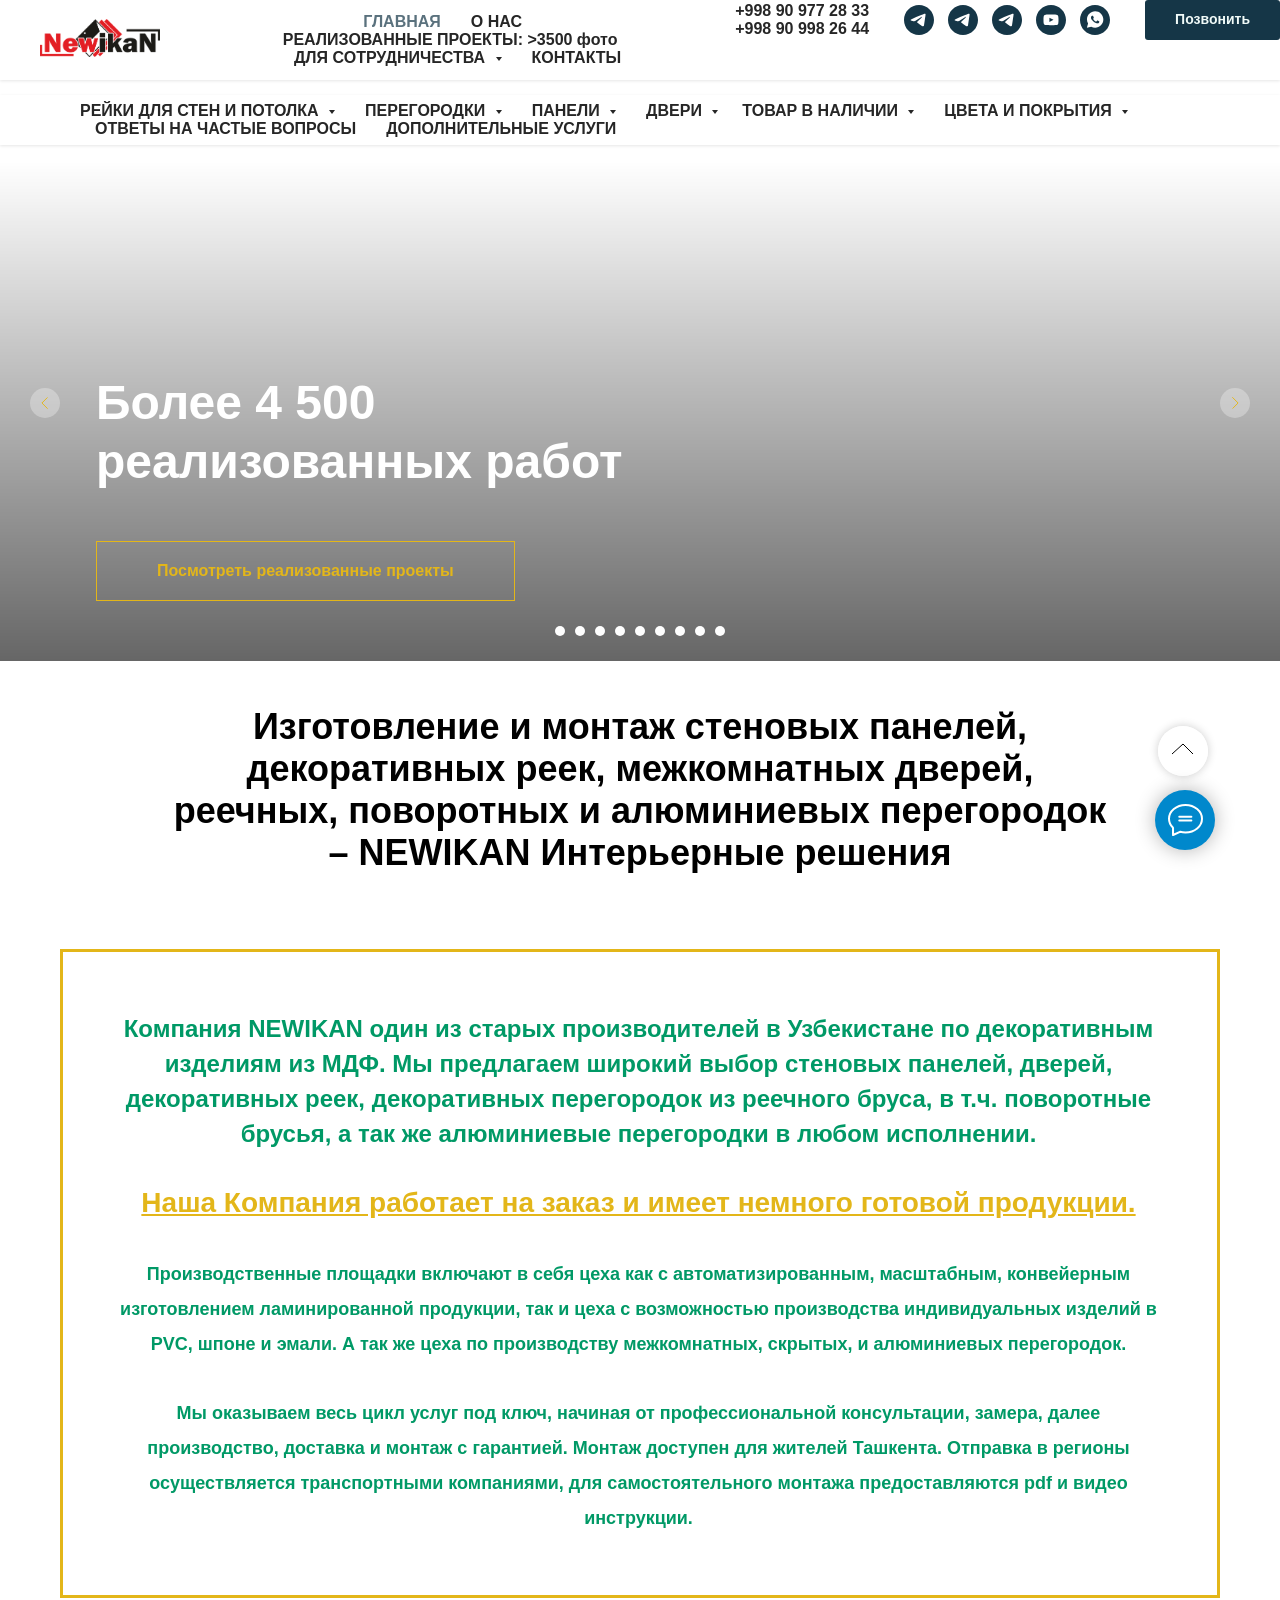
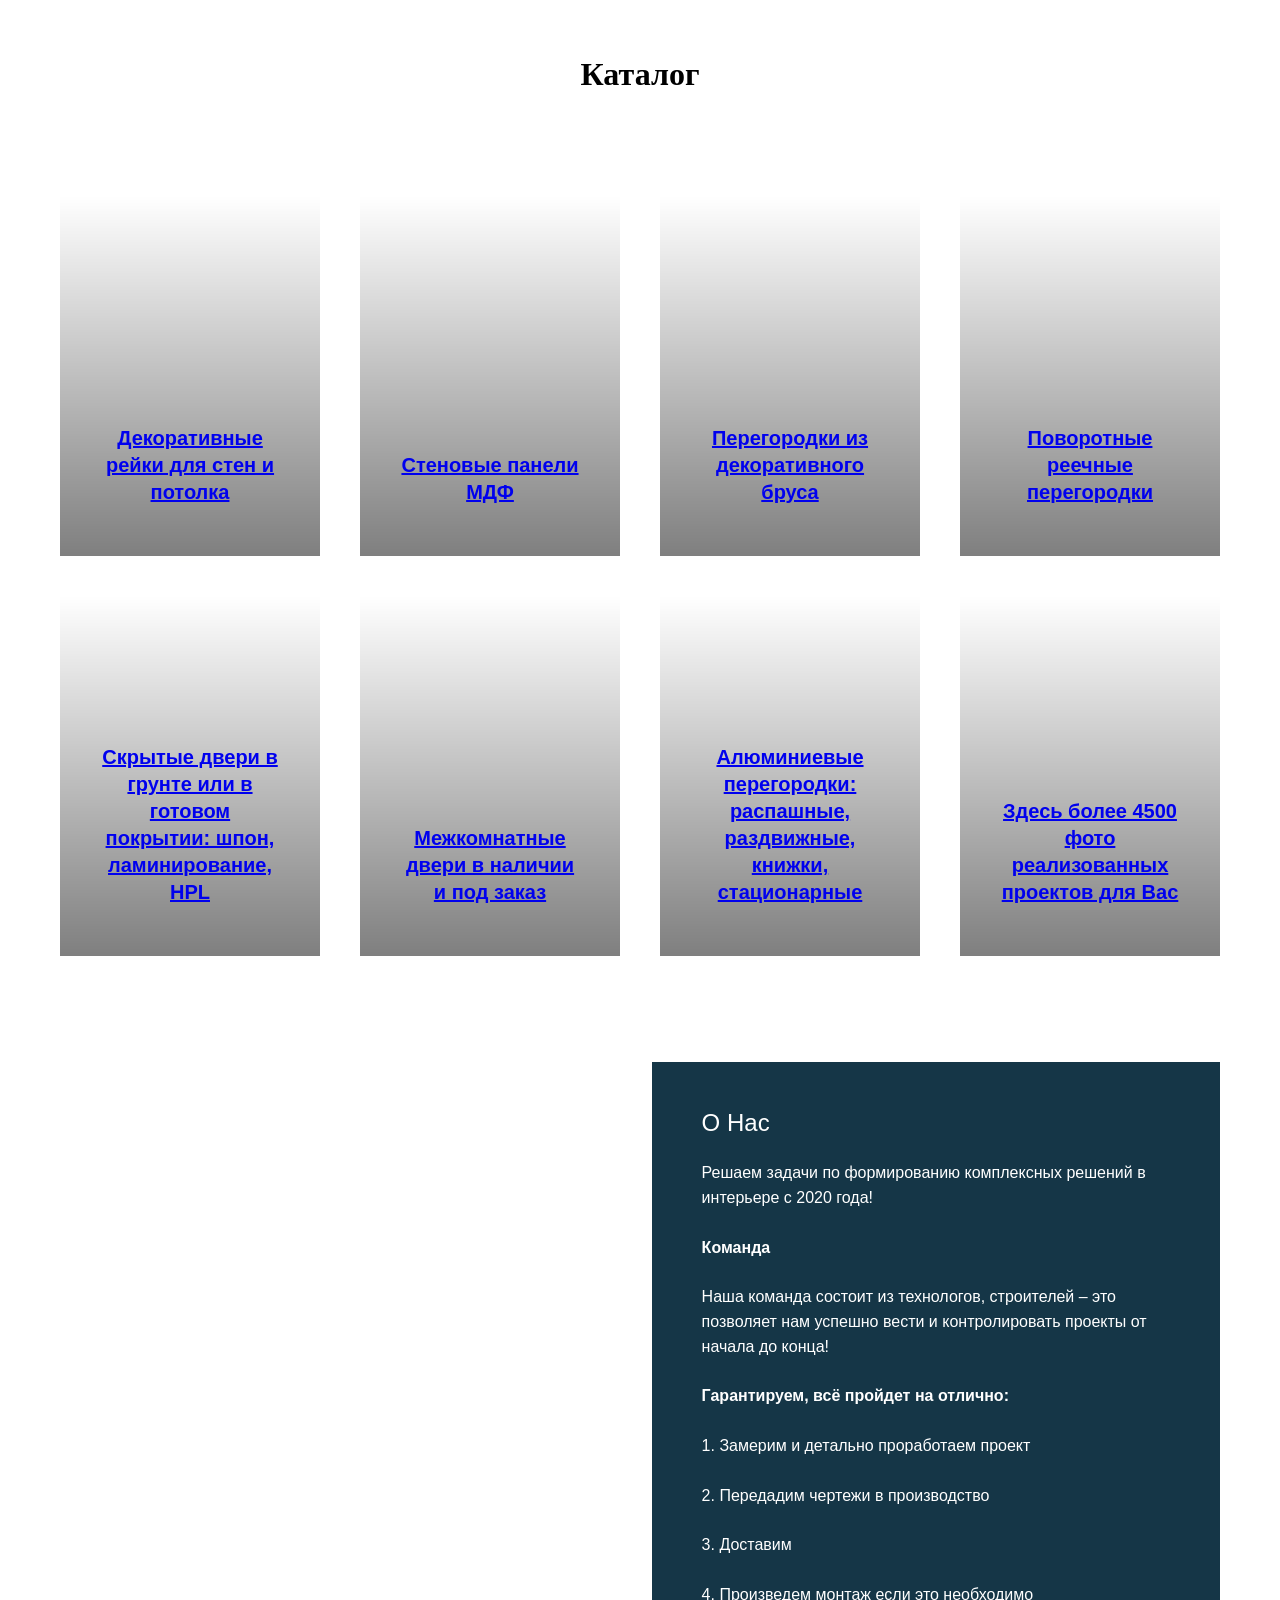
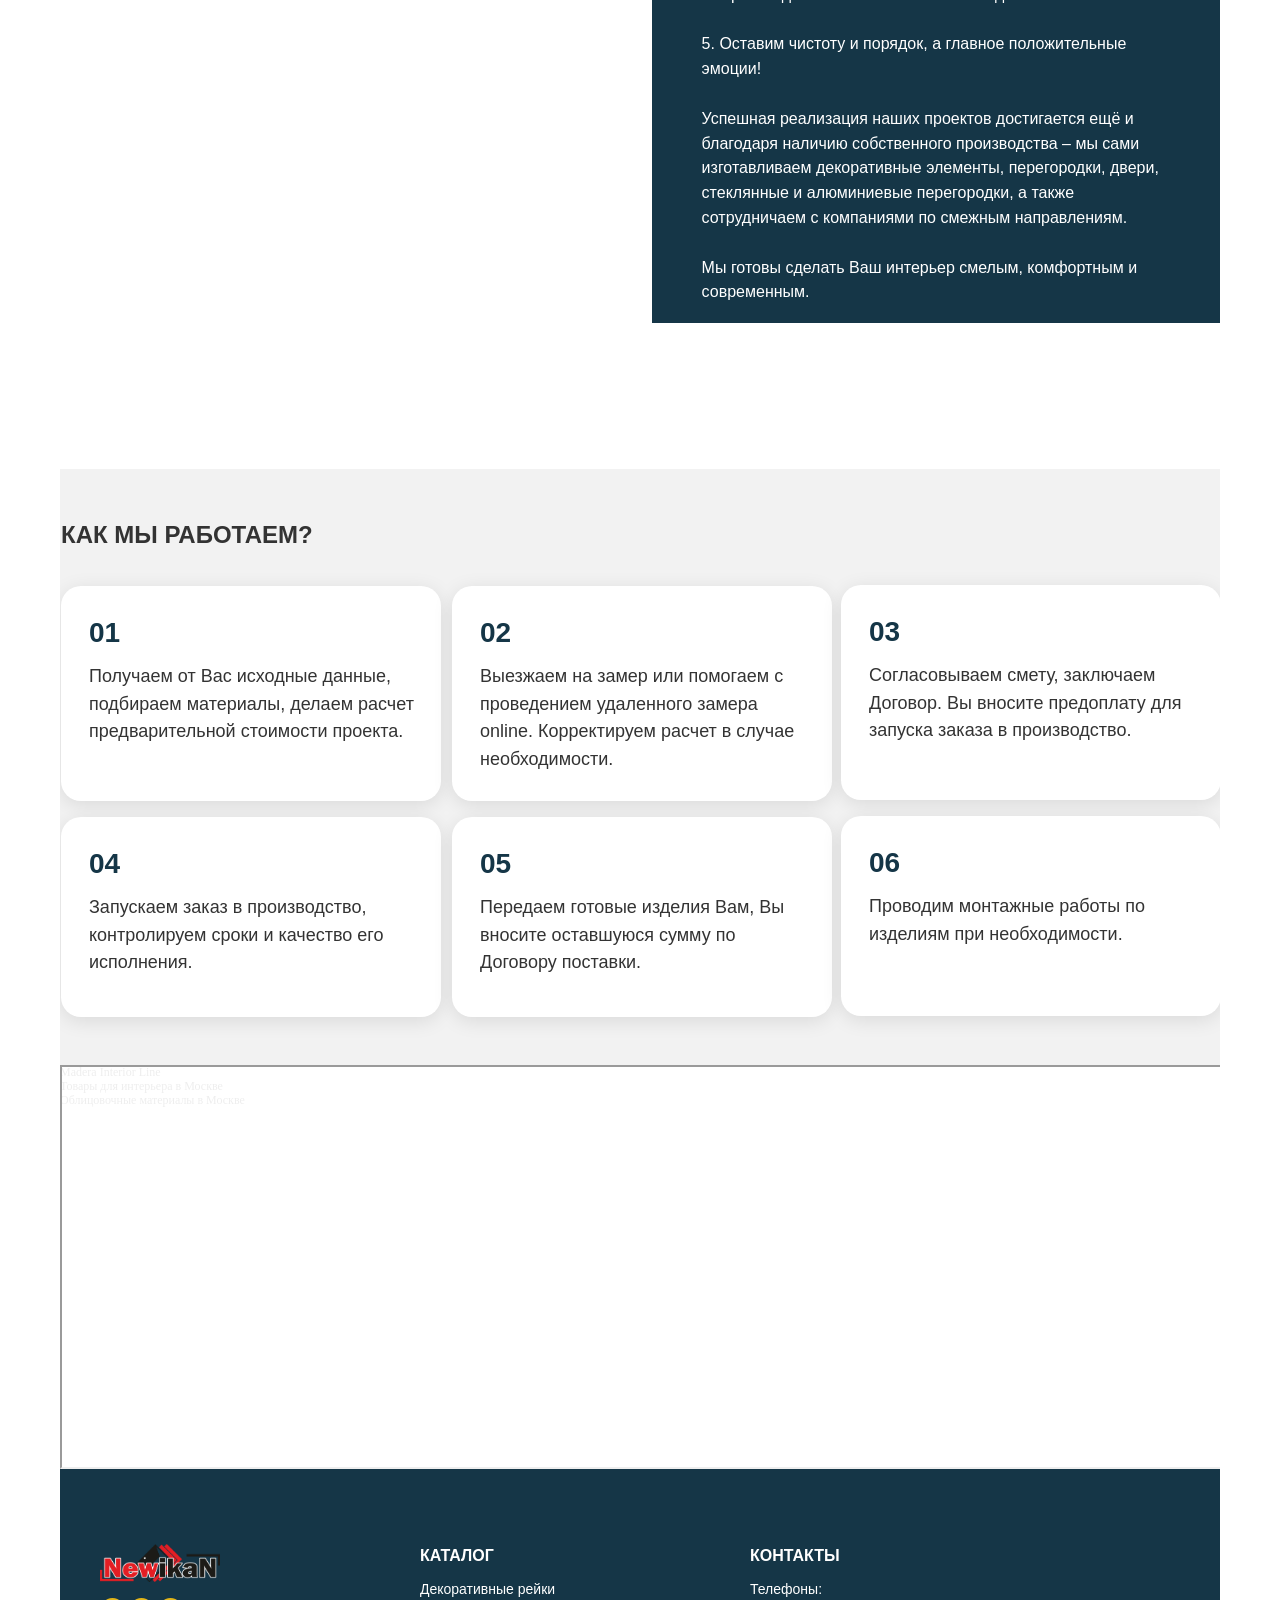
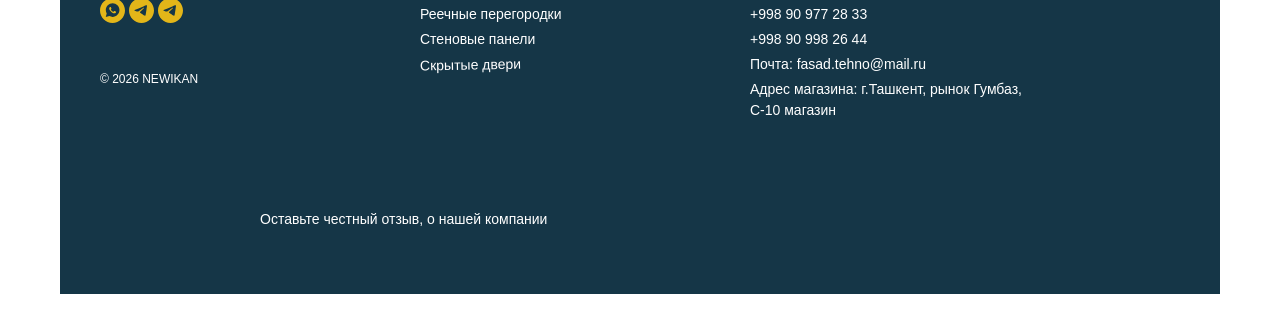
==== commit 2a2c0bc9: "Update index.htm" ====
--- a/index.htm
+++ b/index.htm
@@ -130,7 +130,7 @@
                      </div
                      <div class="t228__rightside">
                         <div class="t228__rightcontainer">
-                           <div class="t228__right_descr" field="descr"><a href="tel:+7999355192644" style="background-color: rgb(255, 255, 255); color: rgb(38, 38, 38); text-decoration-line: underline; outline: 0px; font-size: 16px; font-weight: 600;">+998 90 977 28 33</a><br><a href="tel:+998 90 977 28 33" style="background-color: rgb(255, 255, 255); color: rgb(38, 38, 38); text-decoration-line: underline; font-size: 16px; font-weight: 600;">+998 90 998 26 44</a></div>
+                           <div class="t228__right_descr" field="descr"><a href="tel:+998909982644" style="background-color: rgb(255, 255, 255); color: rgb(38, 38, 38); text-decoration-line: underline; outline: 0px; font-size: 16px; font-weight: 600;">+998 90 977 28 33</a><br><a href="tel:+998909982644" style="background-color: rgb(255, 255, 255); color: rgb(38, 38, 38); text-decoration-line: underline; font-size: 16px; font-weight: 600;">+998 90 998 26 44</a></div>
                            <div class="t-sociallinks">
                               <ul role="list" class="t-sociallinks__wrapper" aria-label="Соц. сети">
                                  <!-- new soclinks -->
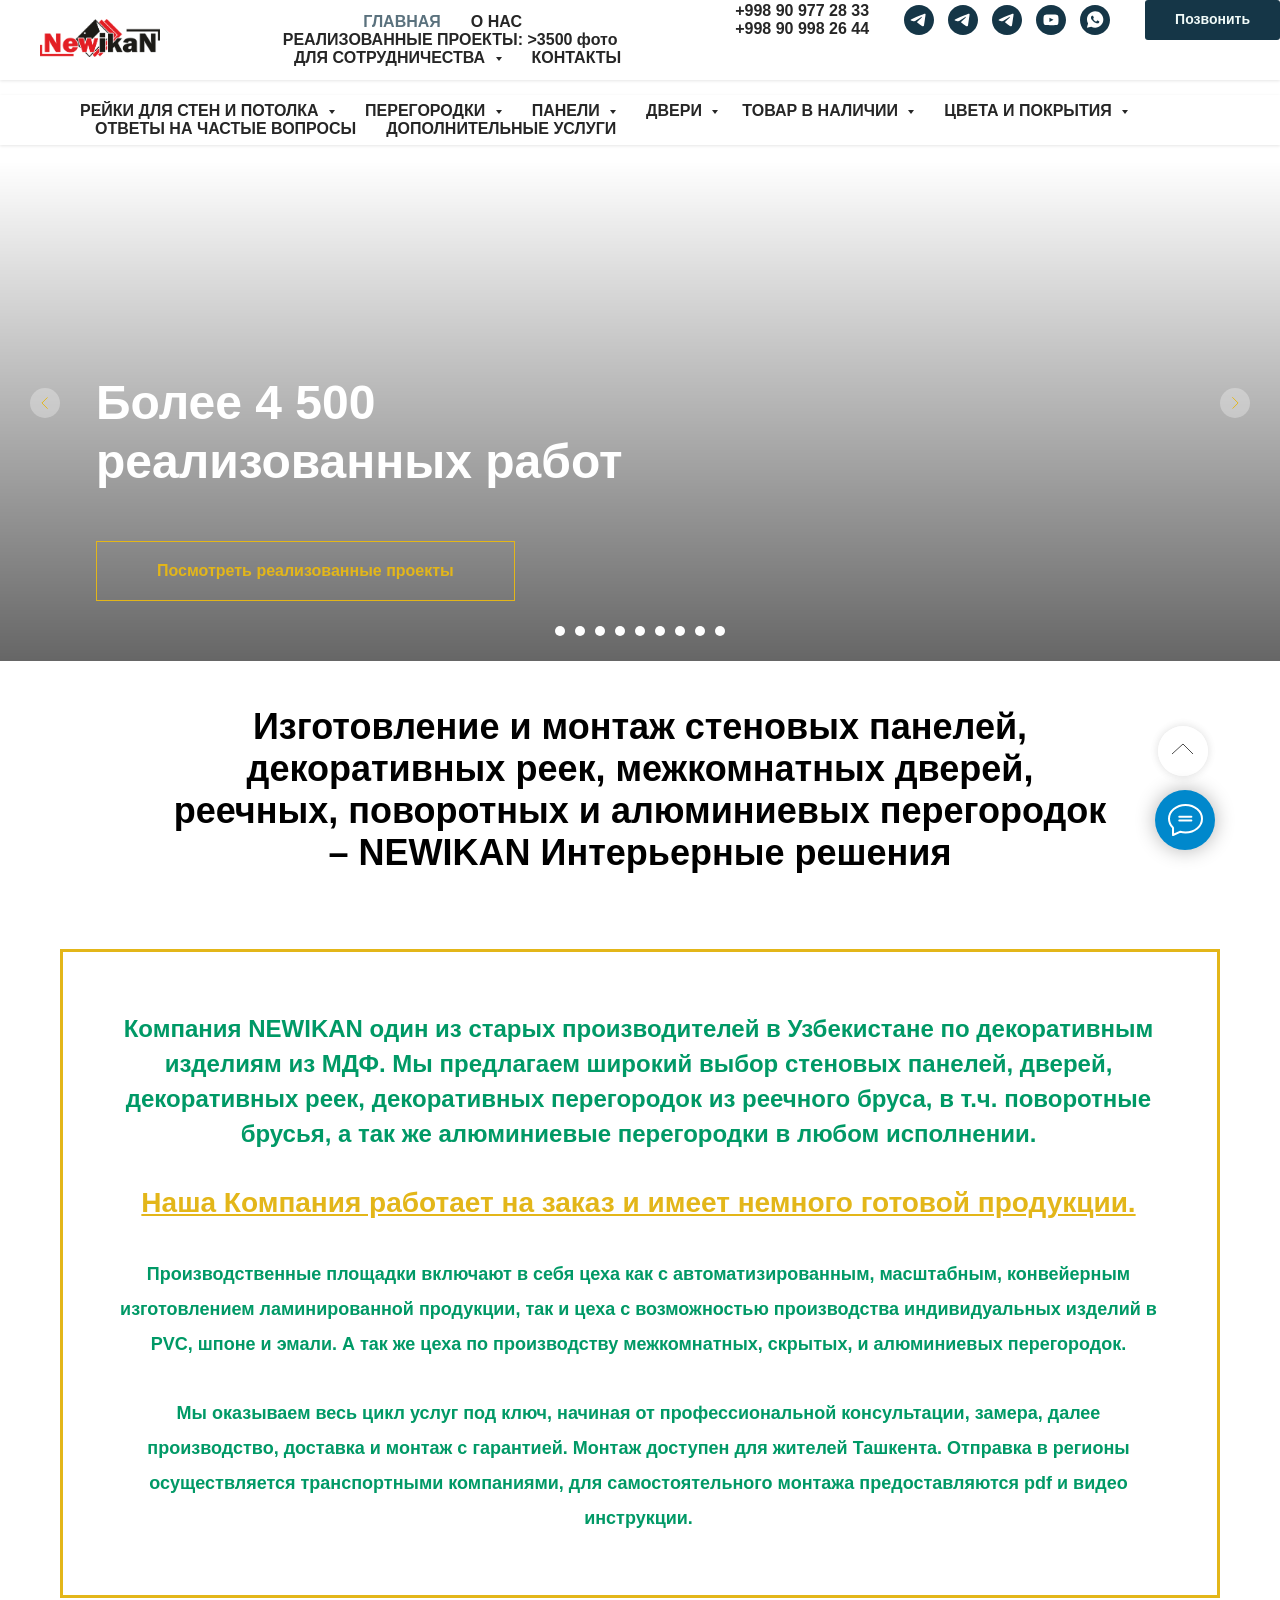
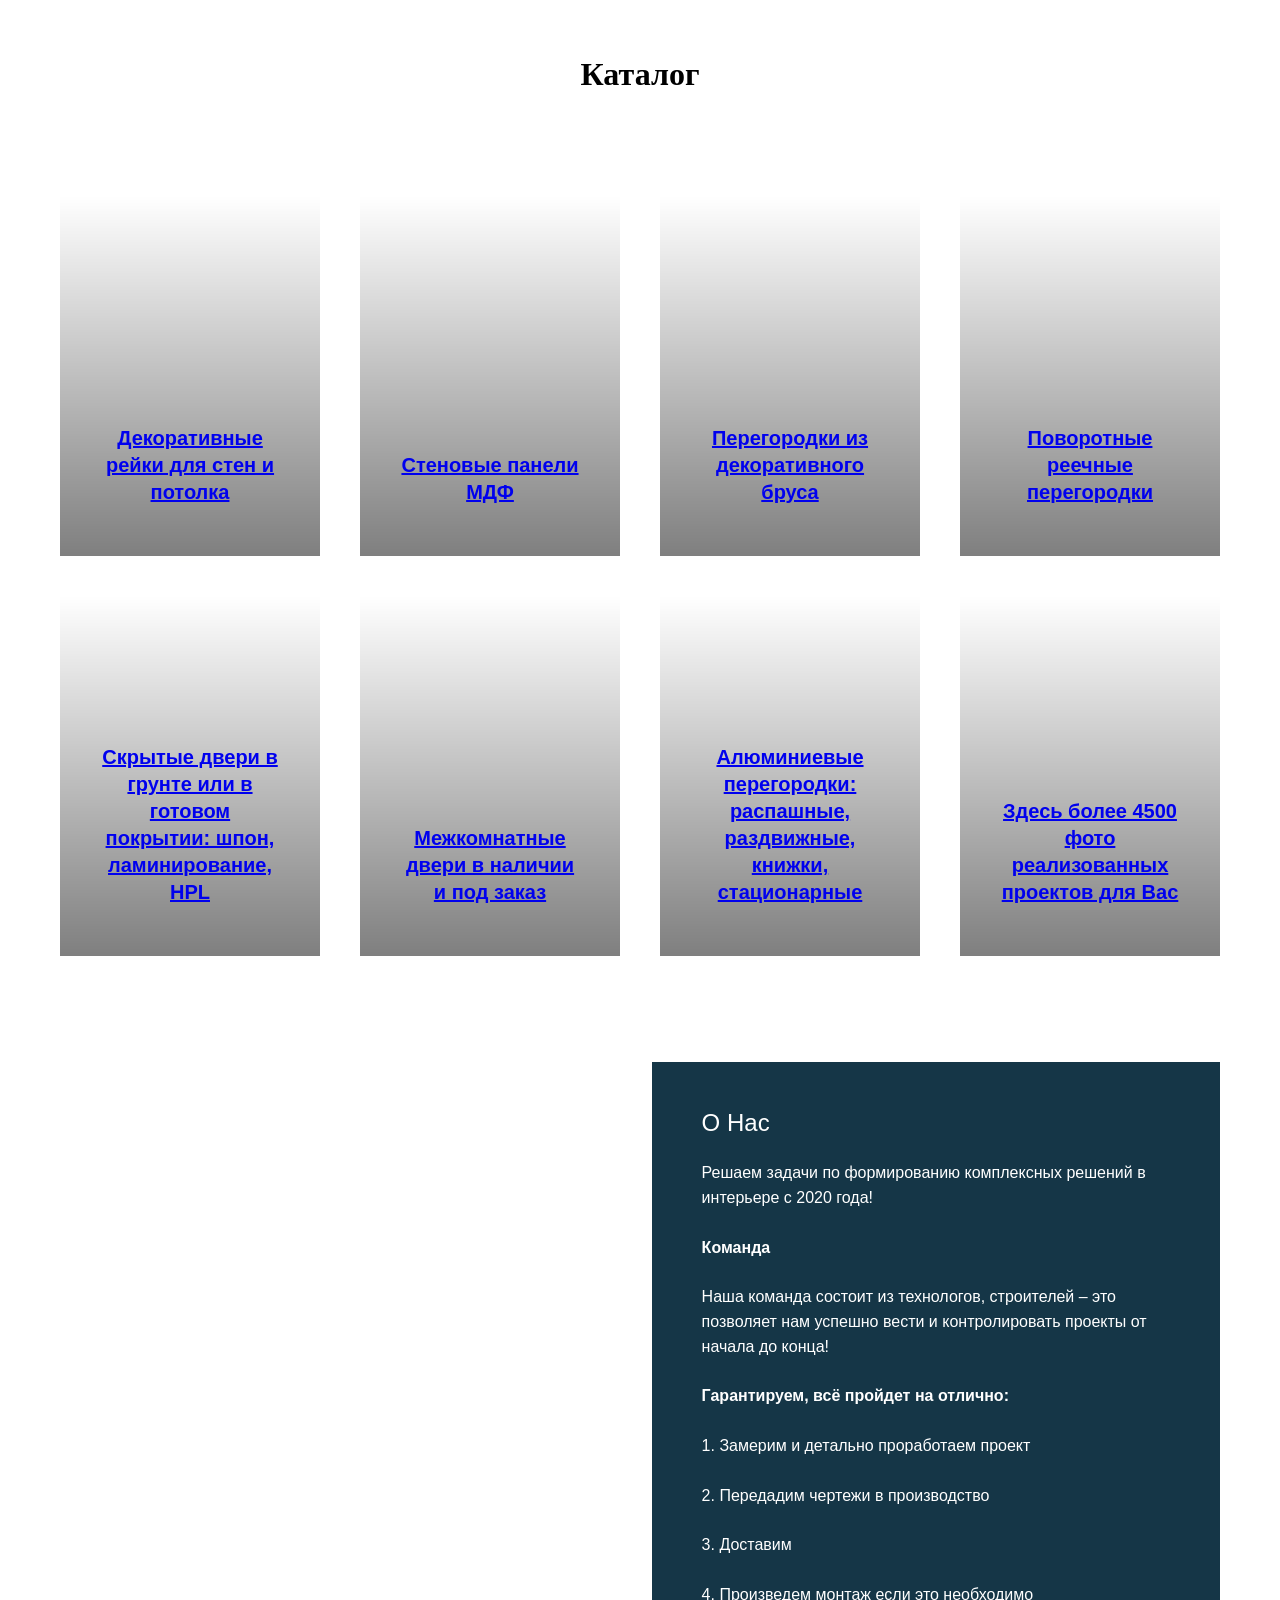
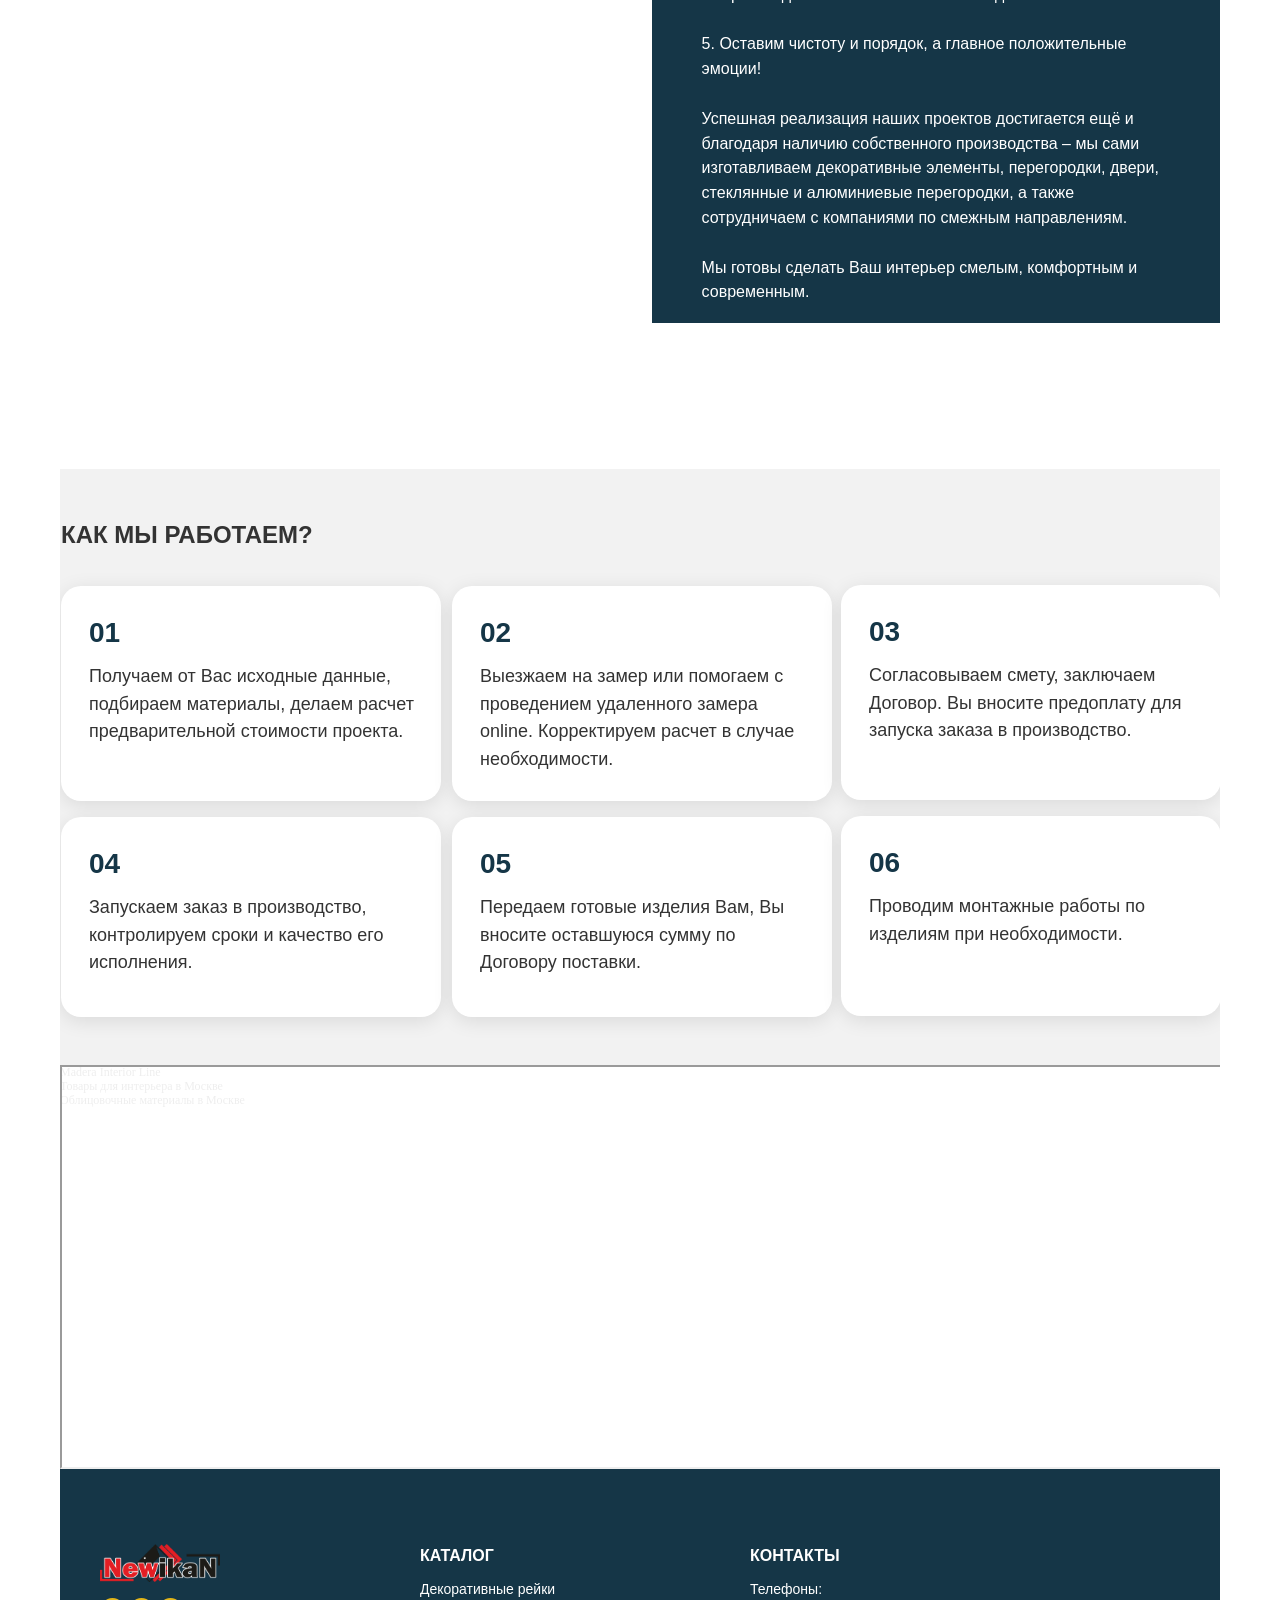
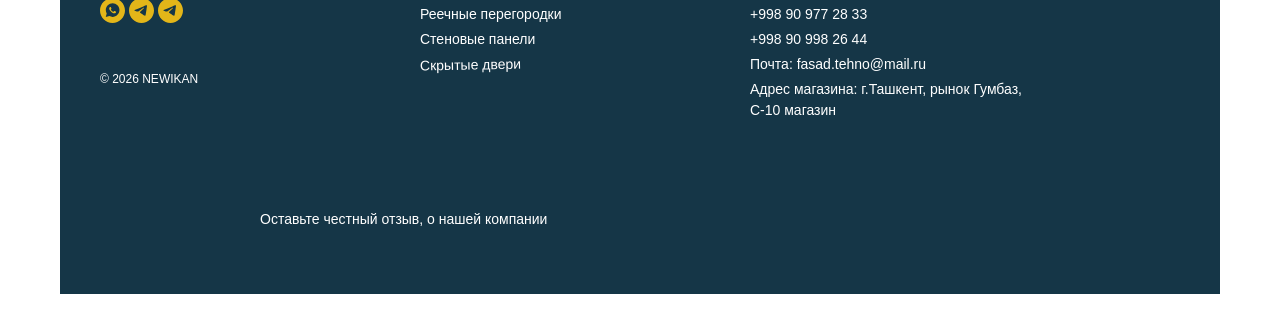
==== commit 2500d3c6: "Update index.htm" ====
--- a/index.htm
+++ b/index.htm
@@ -6,7 +6,7 @@
       <meta name="viewport" content="width=device-width, initial-scale=1.0">
       <meta name="google-site-verification" content="UbskmjZad43k6evShmXuBAXW537YQ1yc1OWZuQtc_LU">
       <!--metatextblock--> 
-      <title>MADERA Интерьерные решения - производство и монтаж: стеновые мдф панели, декоративные рейки, реечные, поворотные и алюминиевые перегородки, двери </title>
+      <title>NEWIKAN Интерьерные решения - производство и монтаж: стеновые мдф панели, декоративные рейки, реечные, поворотные и алюминиевые перегородки, двери </title>
       <meta name="description" content="Купить стеновые панели из мдф для внутренней отделки, реечные, поворотные или алюминиевые перегородки, декоративные рейки и двери. Компания NEWIKAN Интерьерные решения в Ташкент. Заказ и консультации по телефонам: +998 90 977 28 33">
       <meta property="og:url" content="https://newikan.uz">
       <meta property="og:title" content="NEWIKAN Интерьерные решения - производство и монтаж: стеновые мдф панели, декоративные рейки, реечные, поворотные и алюминиевые перегородки, двери">
@@ -130,7 +130,7 @@
                      </div
                      <div class="t228__rightside">
                         <div class="t228__rightcontainer">
-                           <div class="t228__right_descr" field="descr"><a href="tel:+998909982644" style="background-color: rgb(255, 255, 255); color: rgb(38, 38, 38); text-decoration-line: underline; outline: 0px; font-size: 16px; font-weight: 600;">+998 90 977 28 33</a><br><a href="tel:+998909982644" style="background-color: rgb(255, 255, 255); color: rgb(38, 38, 38); text-decoration-line: underline; font-size: 16px; font-weight: 600;">+998 90 998 26 44</a></div>
+                           <div class="t228__right_descr" field="descr"><a href="tel:+998909772833" style="background-color: rgb(255, 255, 255); color: rgb(38, 38, 38); text-decoration-line: underline; outline: 0px; font-size: 16px; font-weight: 600;">+998 90 977 28 33</a><br><a href="tel:+998909982644" style="background-color: rgb(255, 255, 255); color: rgb(38, 38, 38); text-decoration-line: underline; font-size: 16px; font-weight: 600;">+998 90 998 26 44</a></div>
                            <div class="t-sociallinks">
                               <ul role="list" class="t-sociallinks__wrapper" aria-label="Соц. сети">
                                  <!-- new soclinks -->
